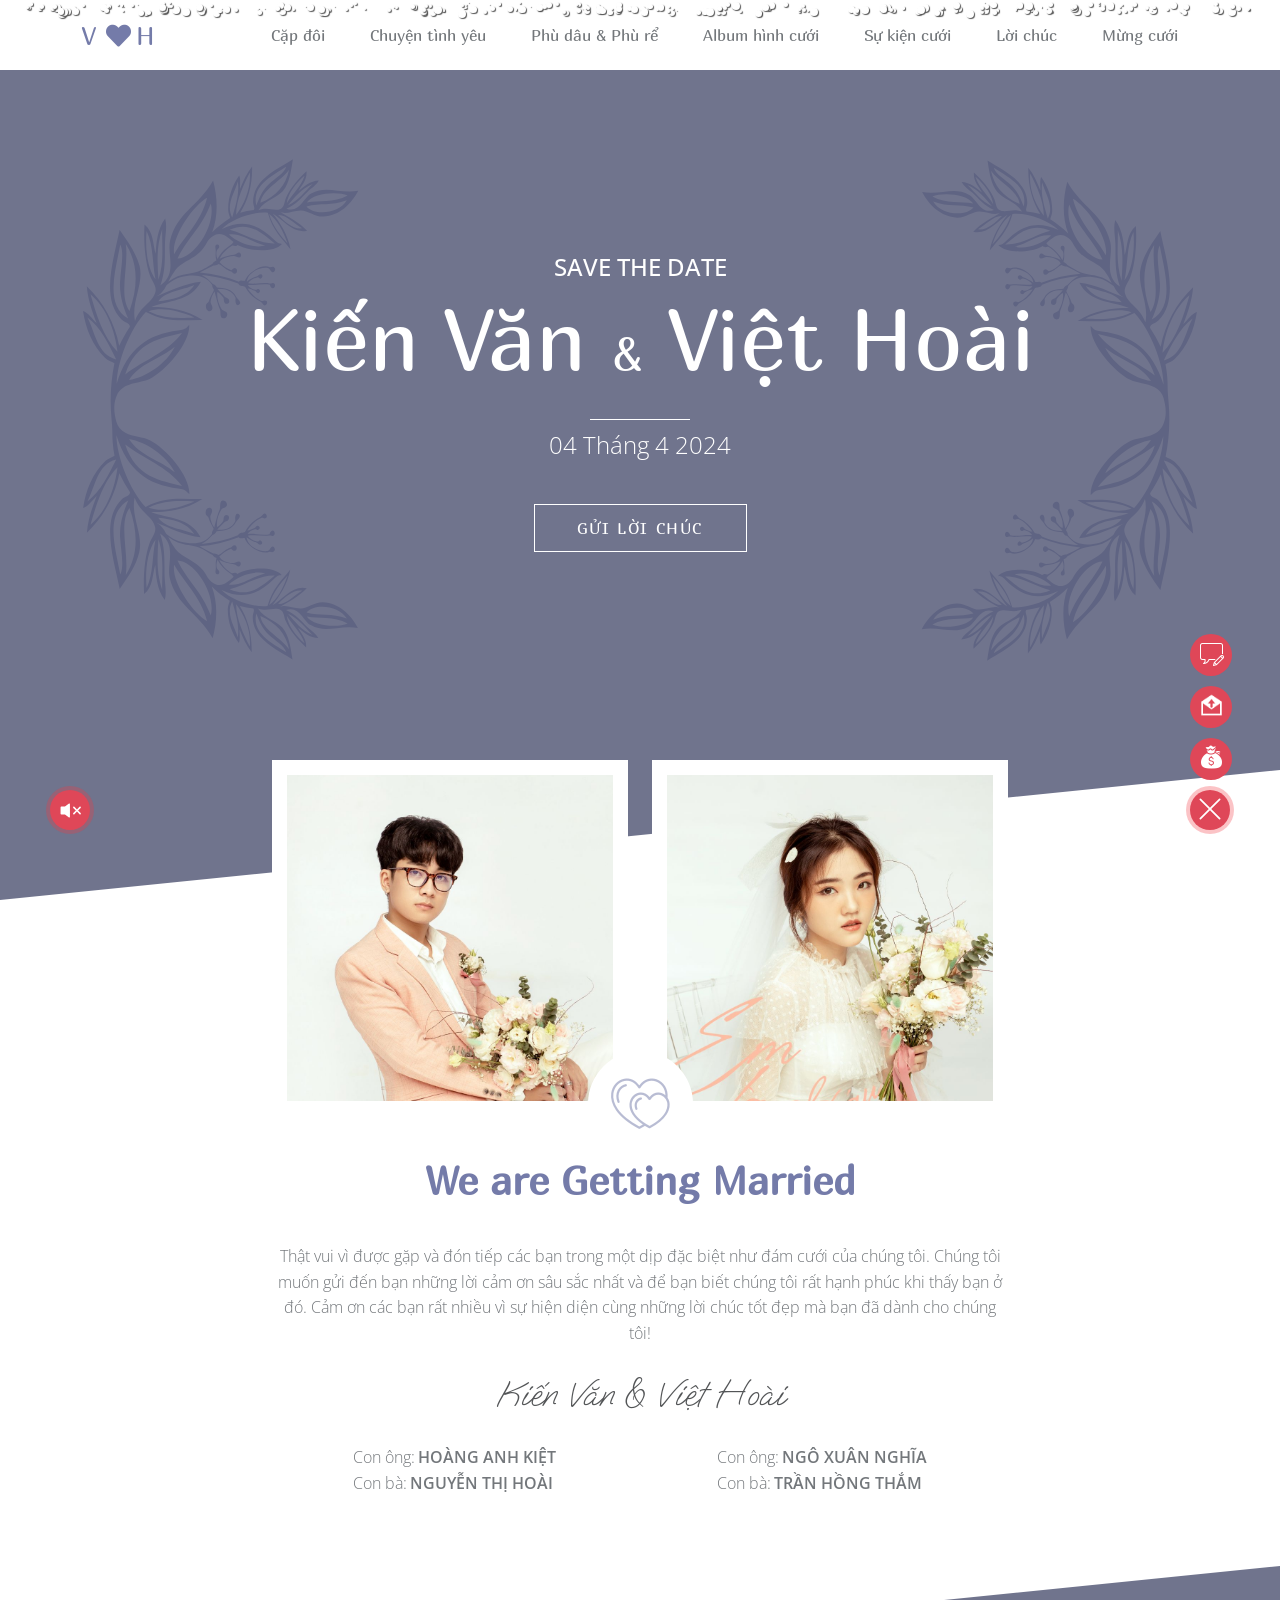
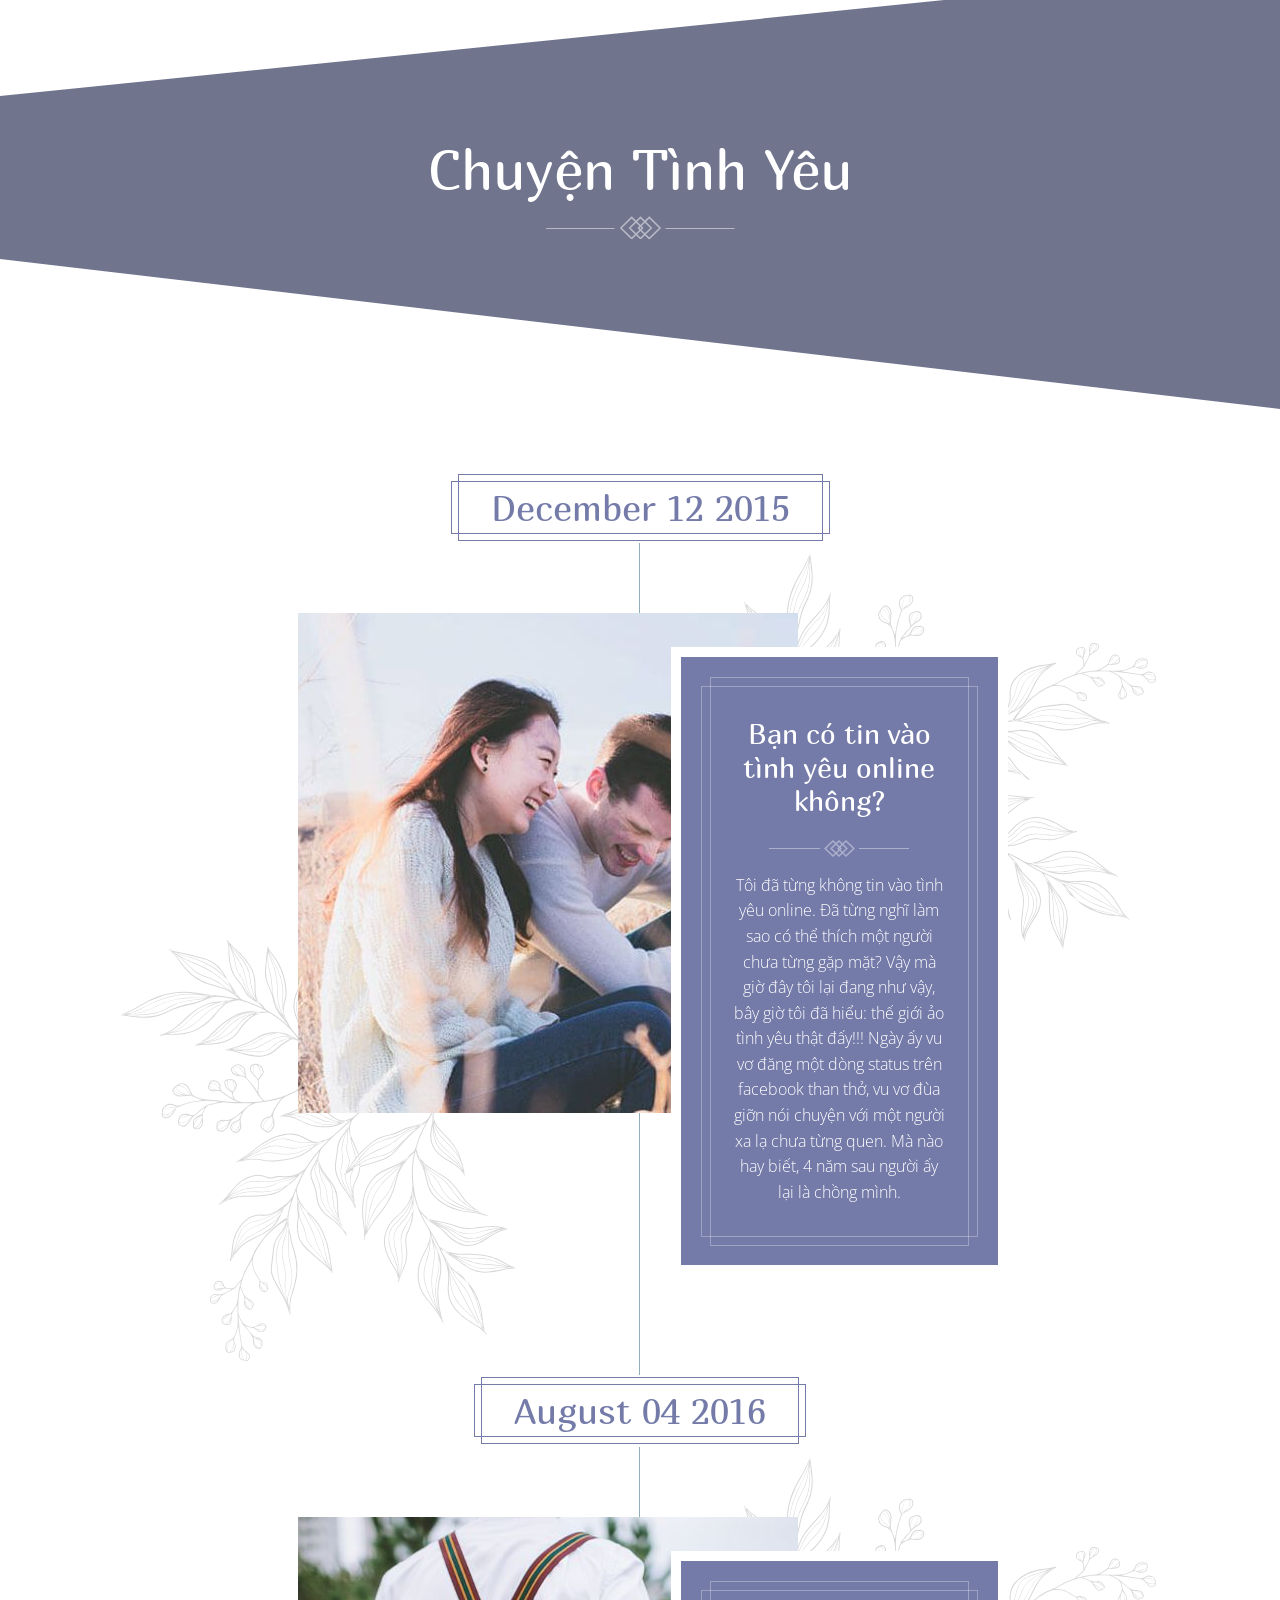
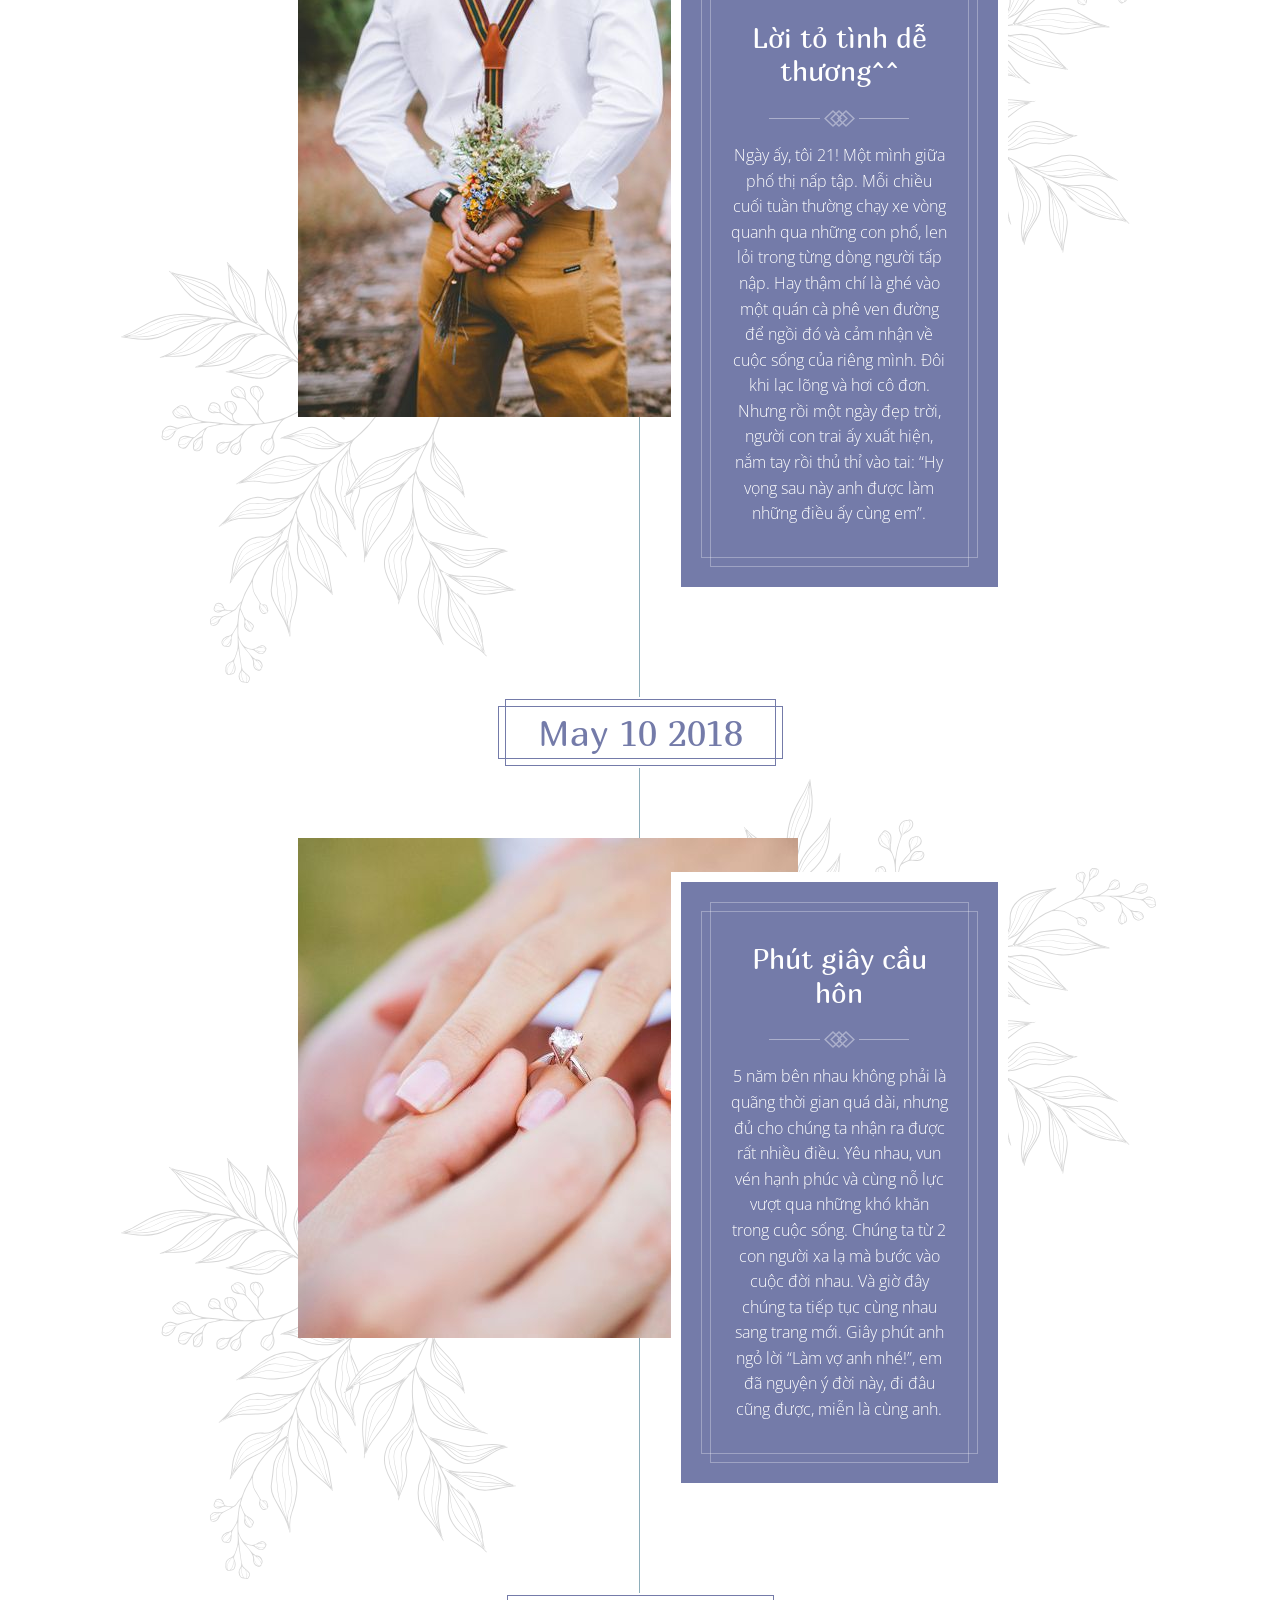
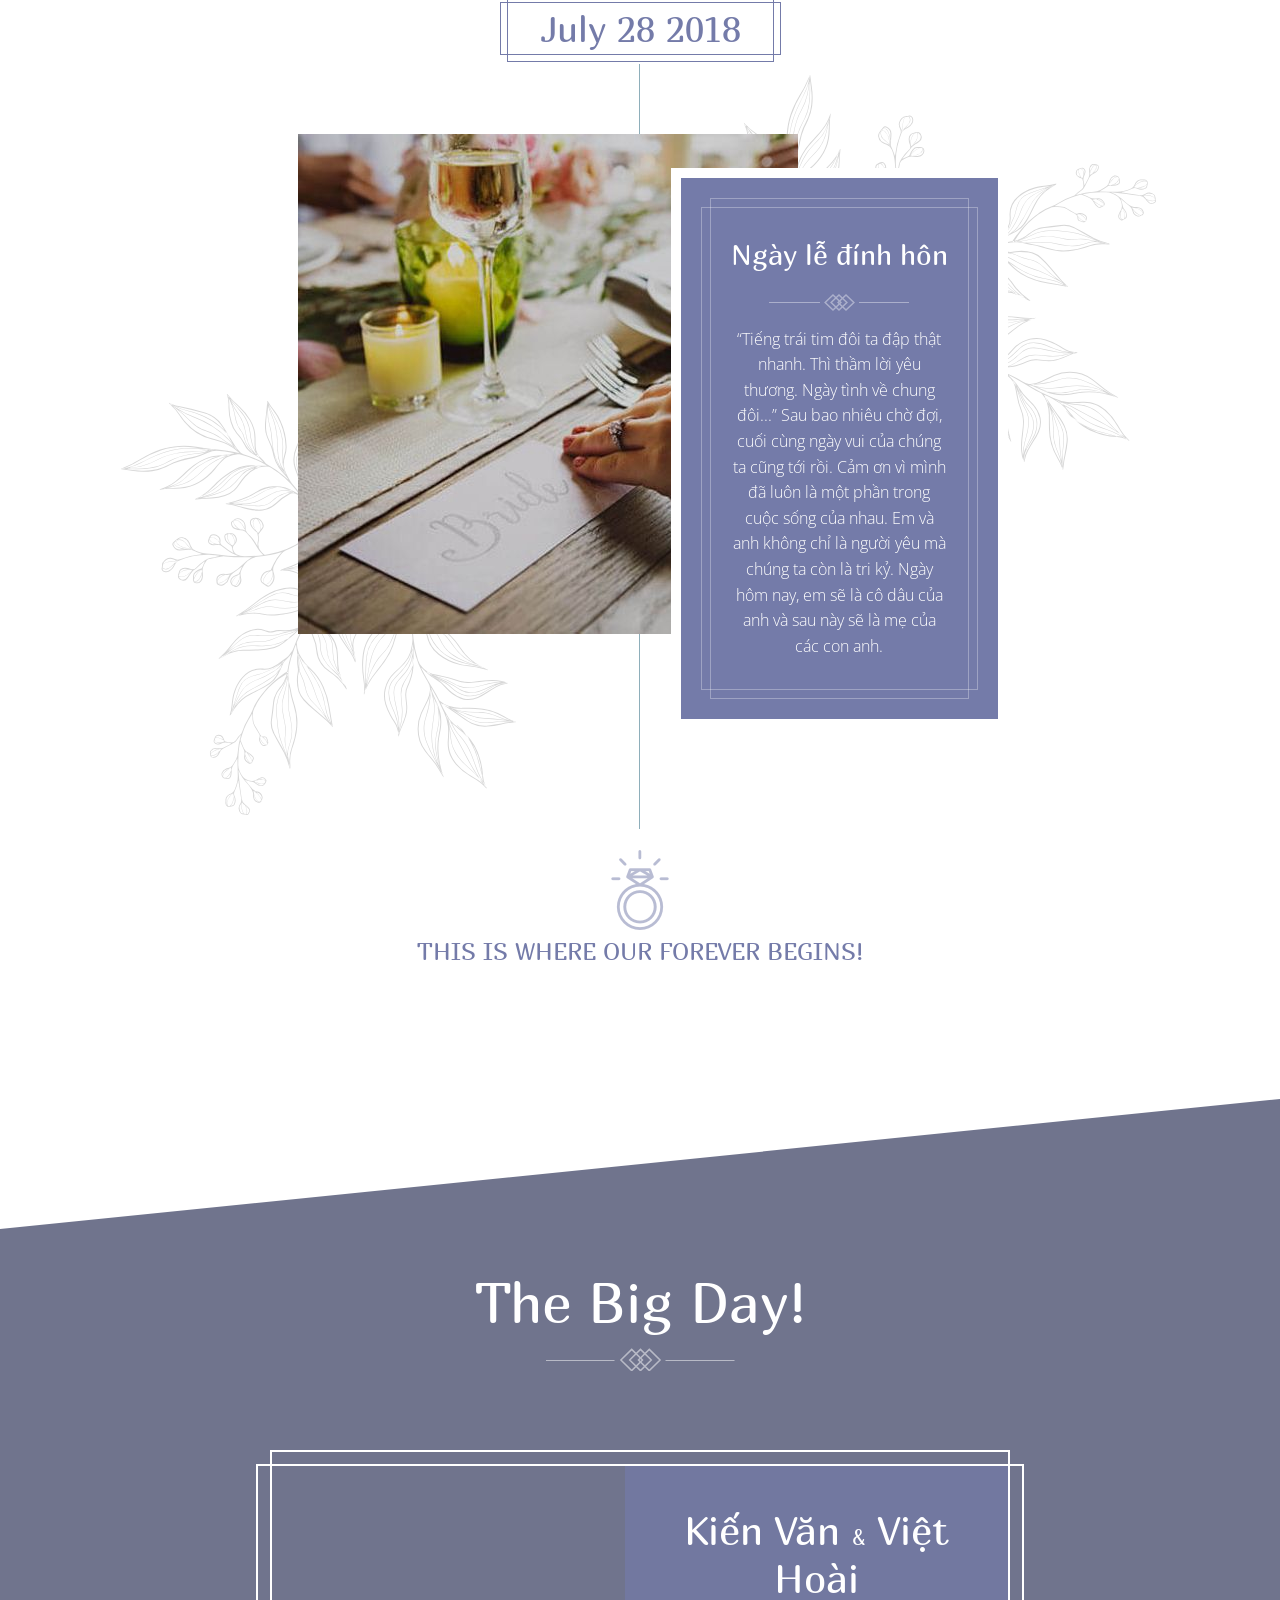
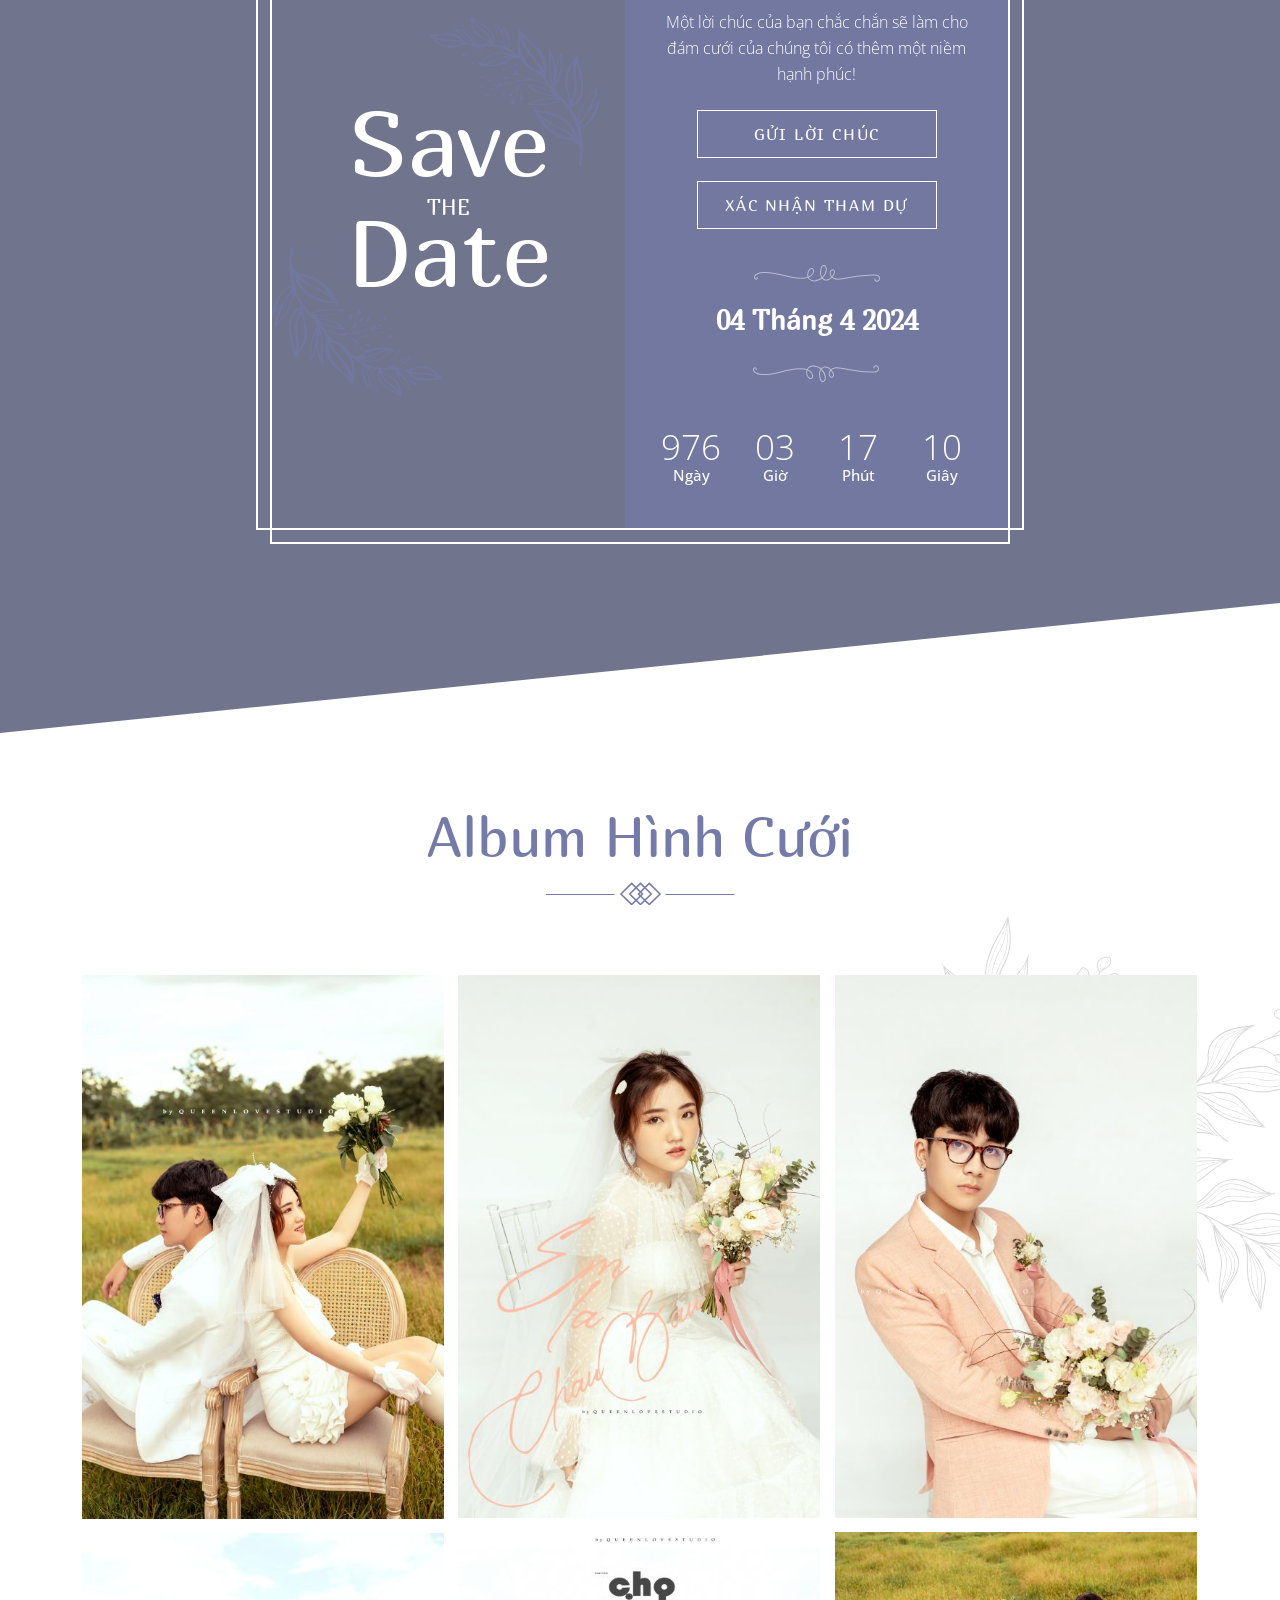
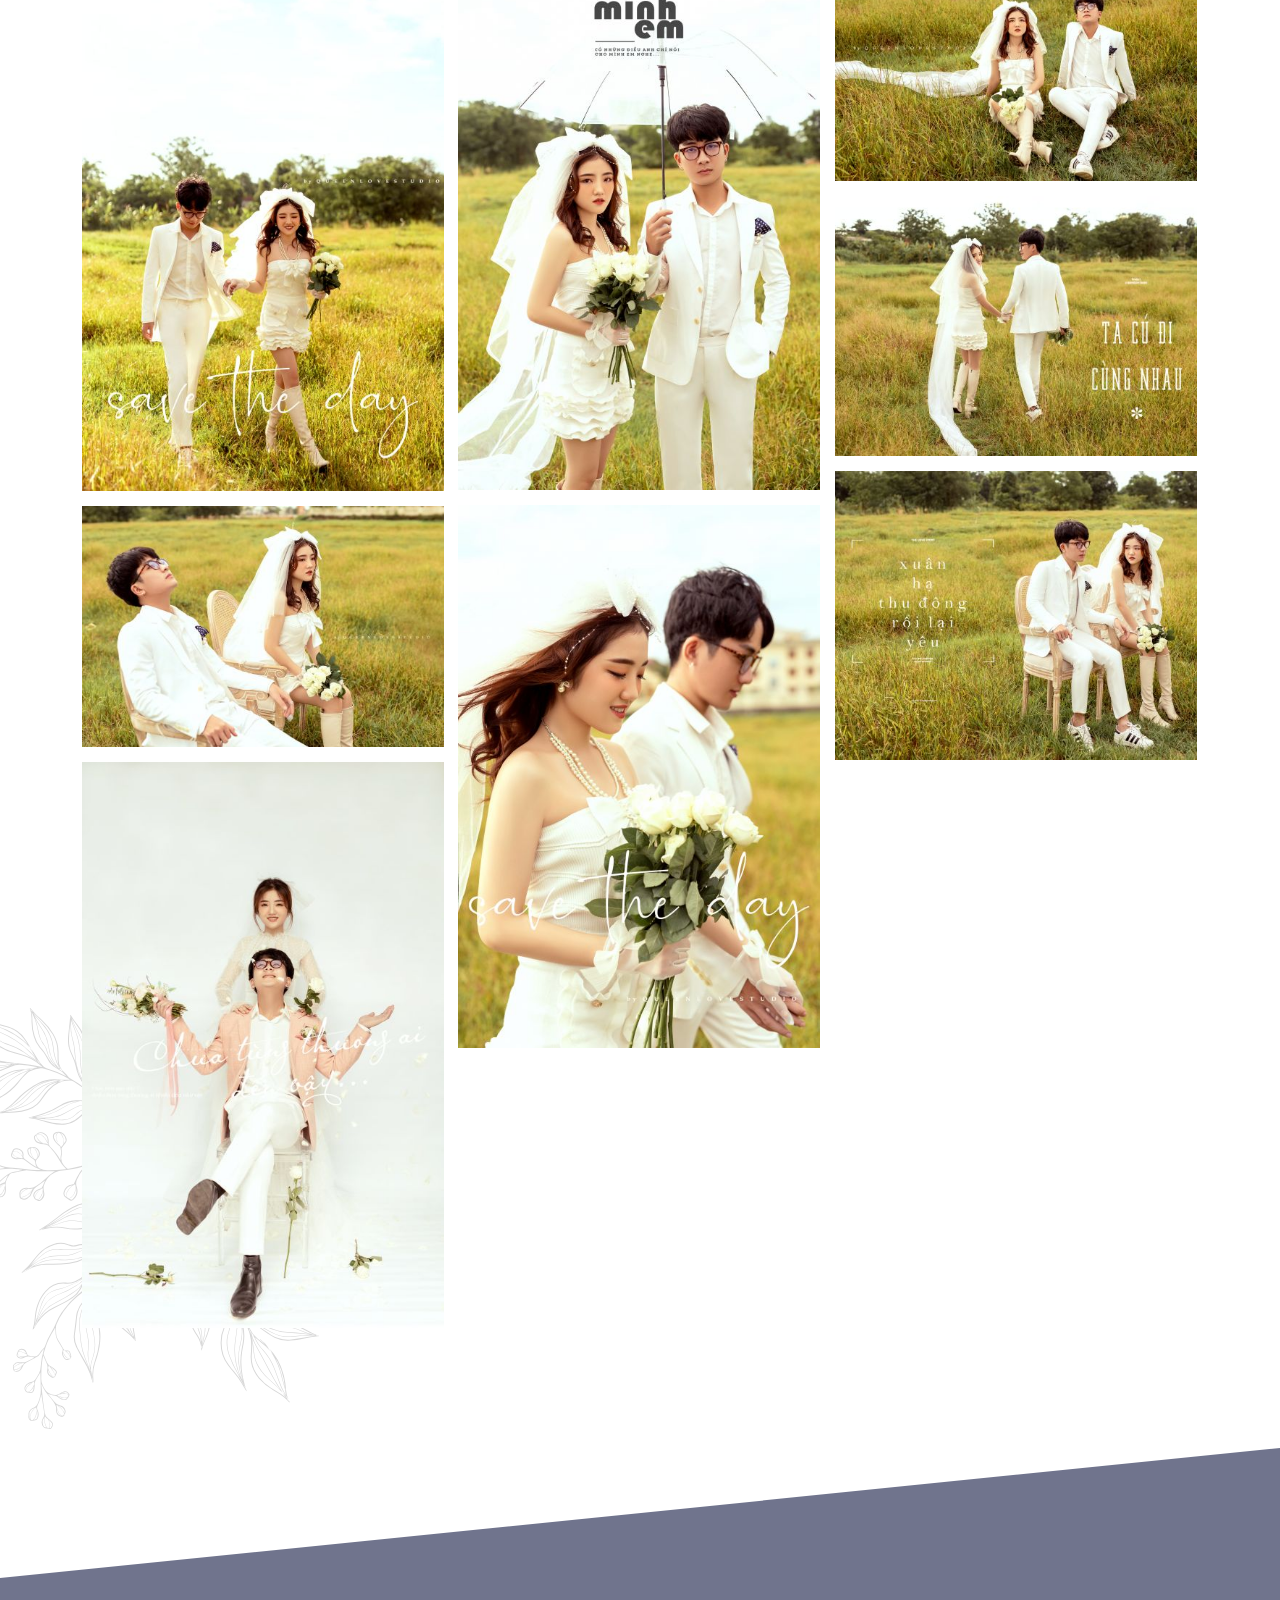
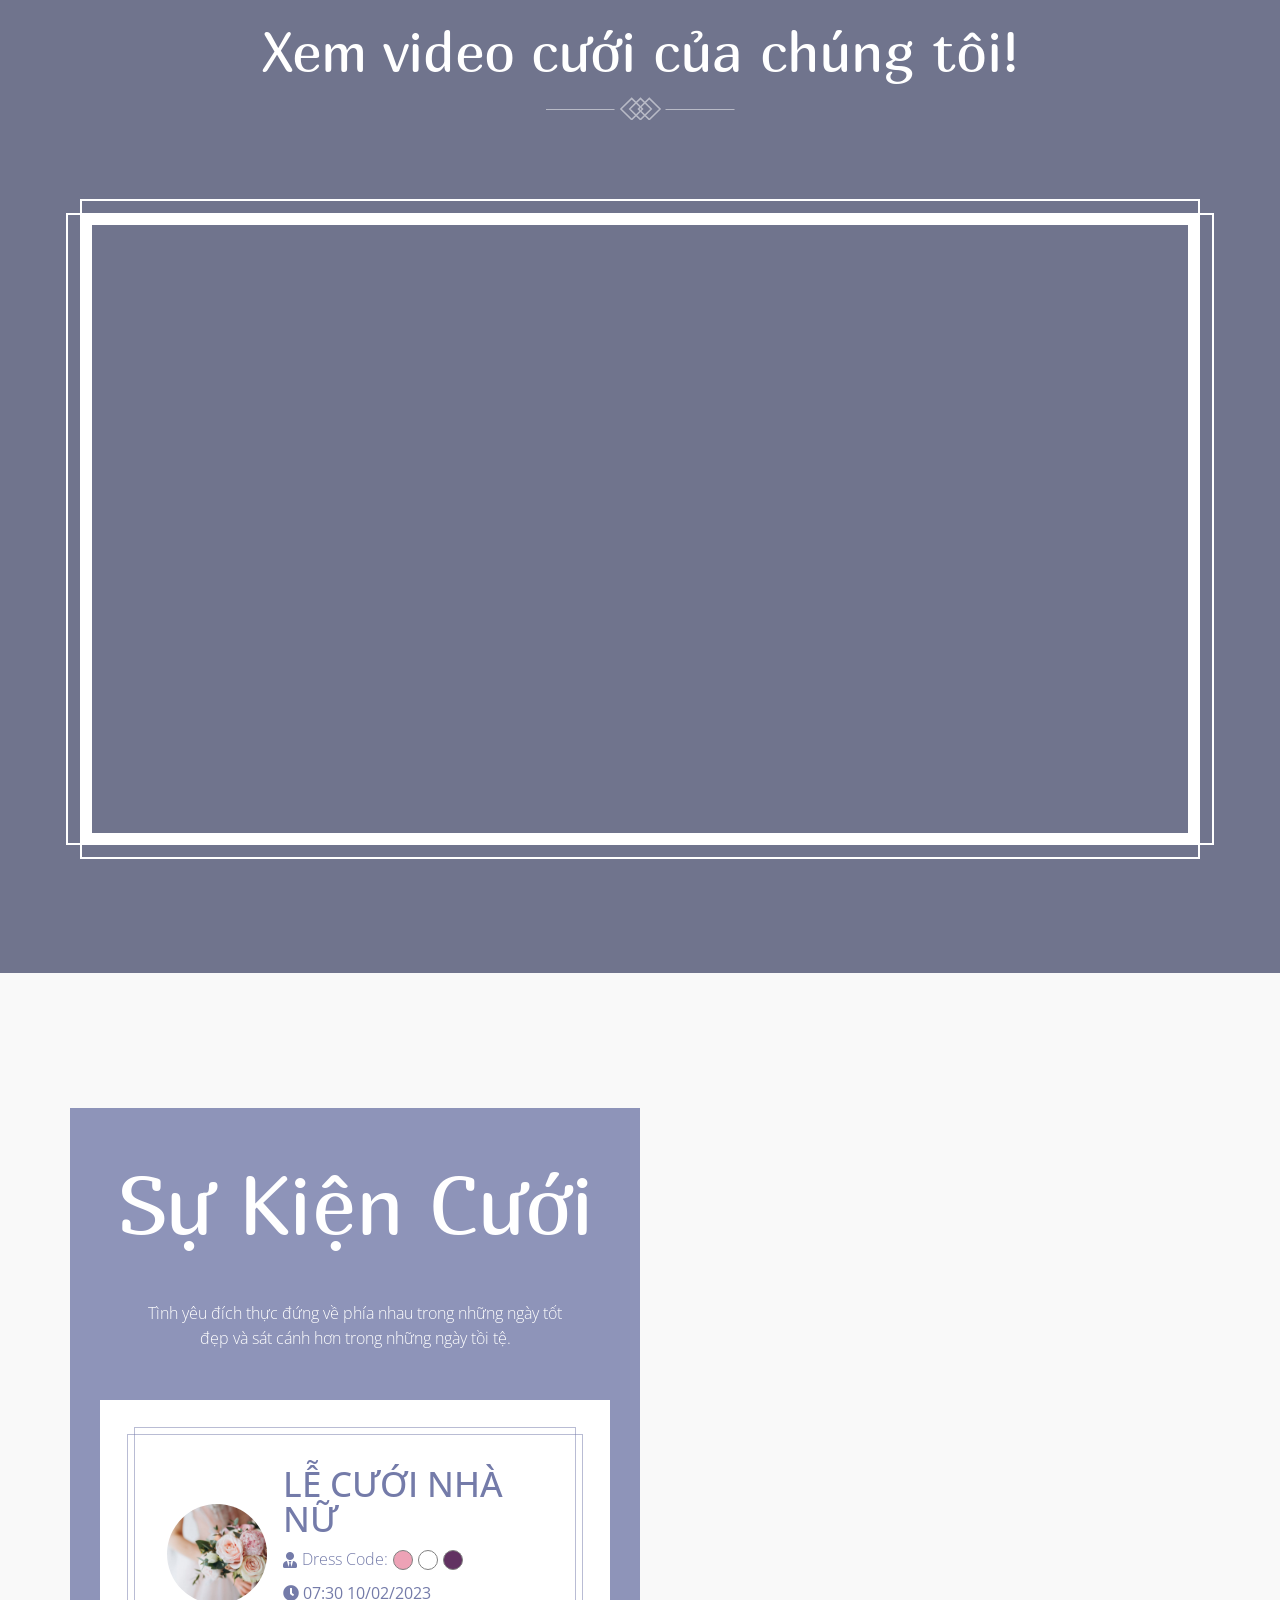
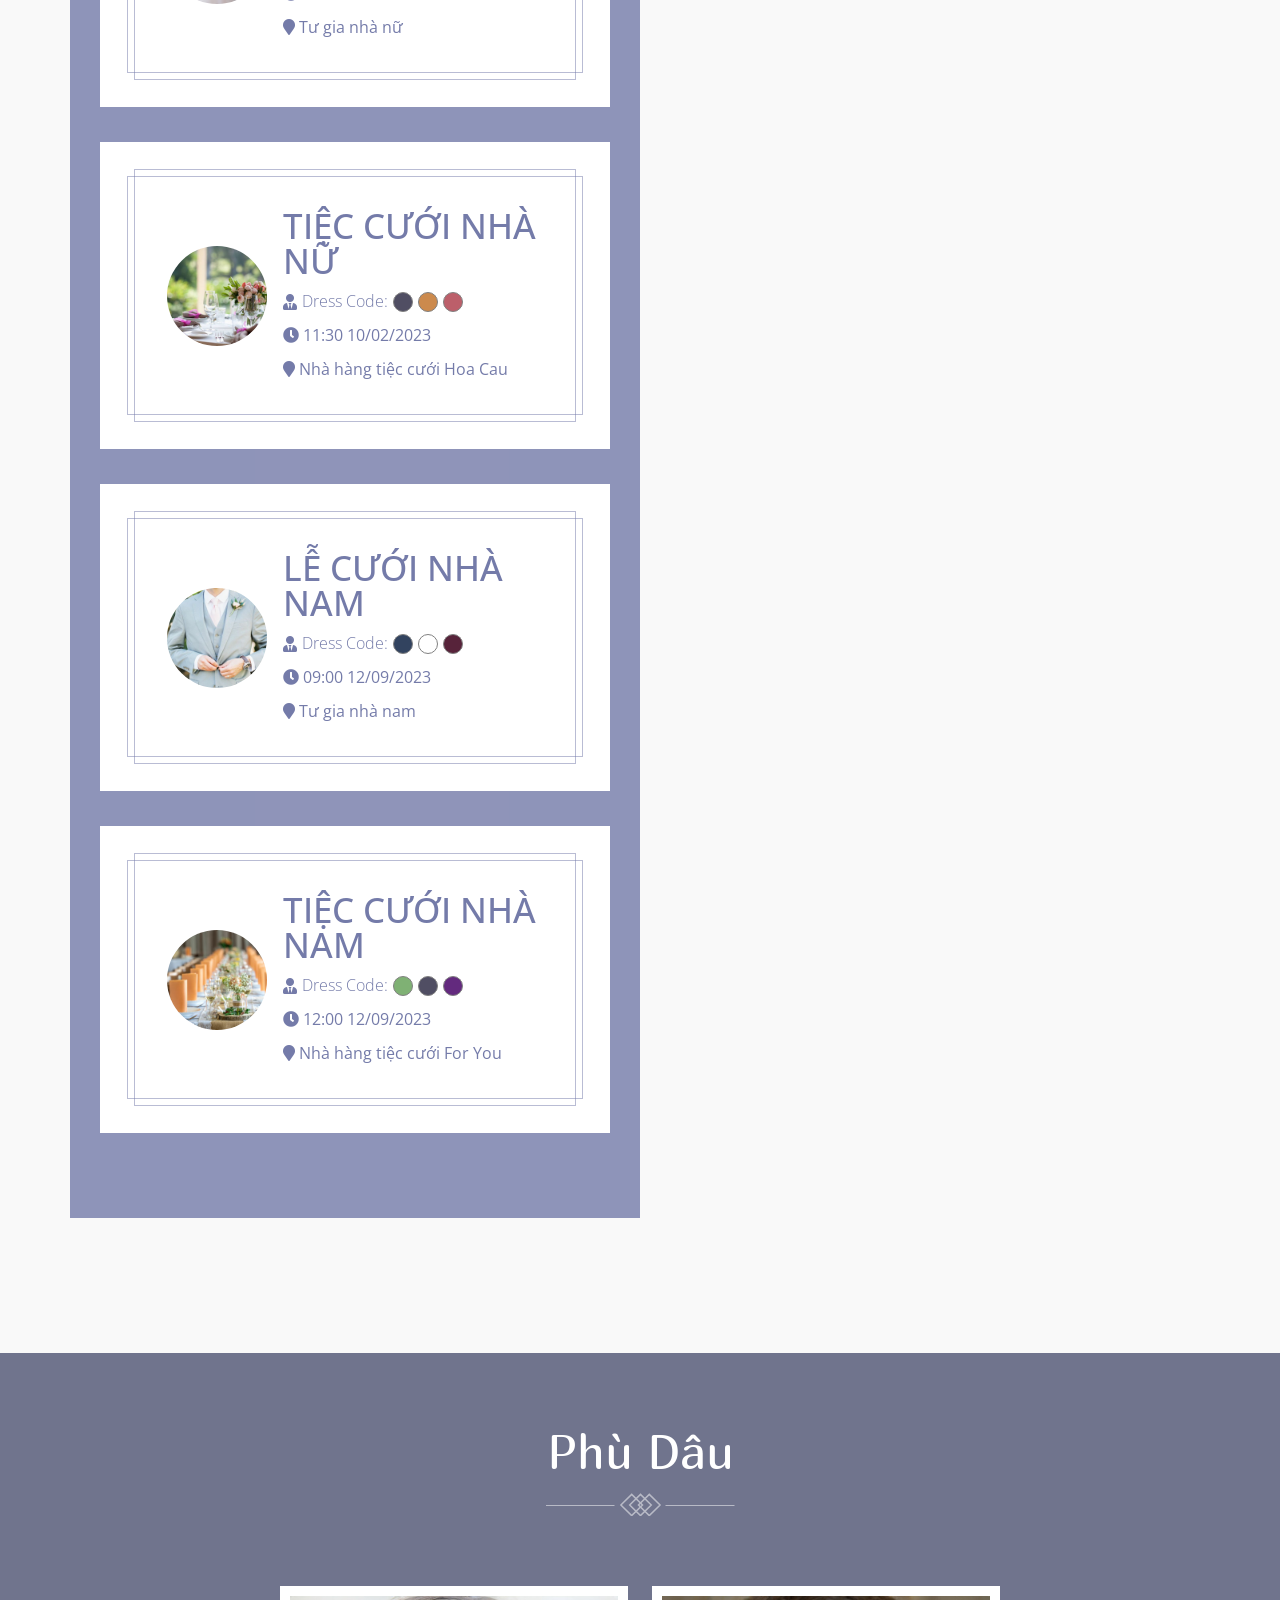
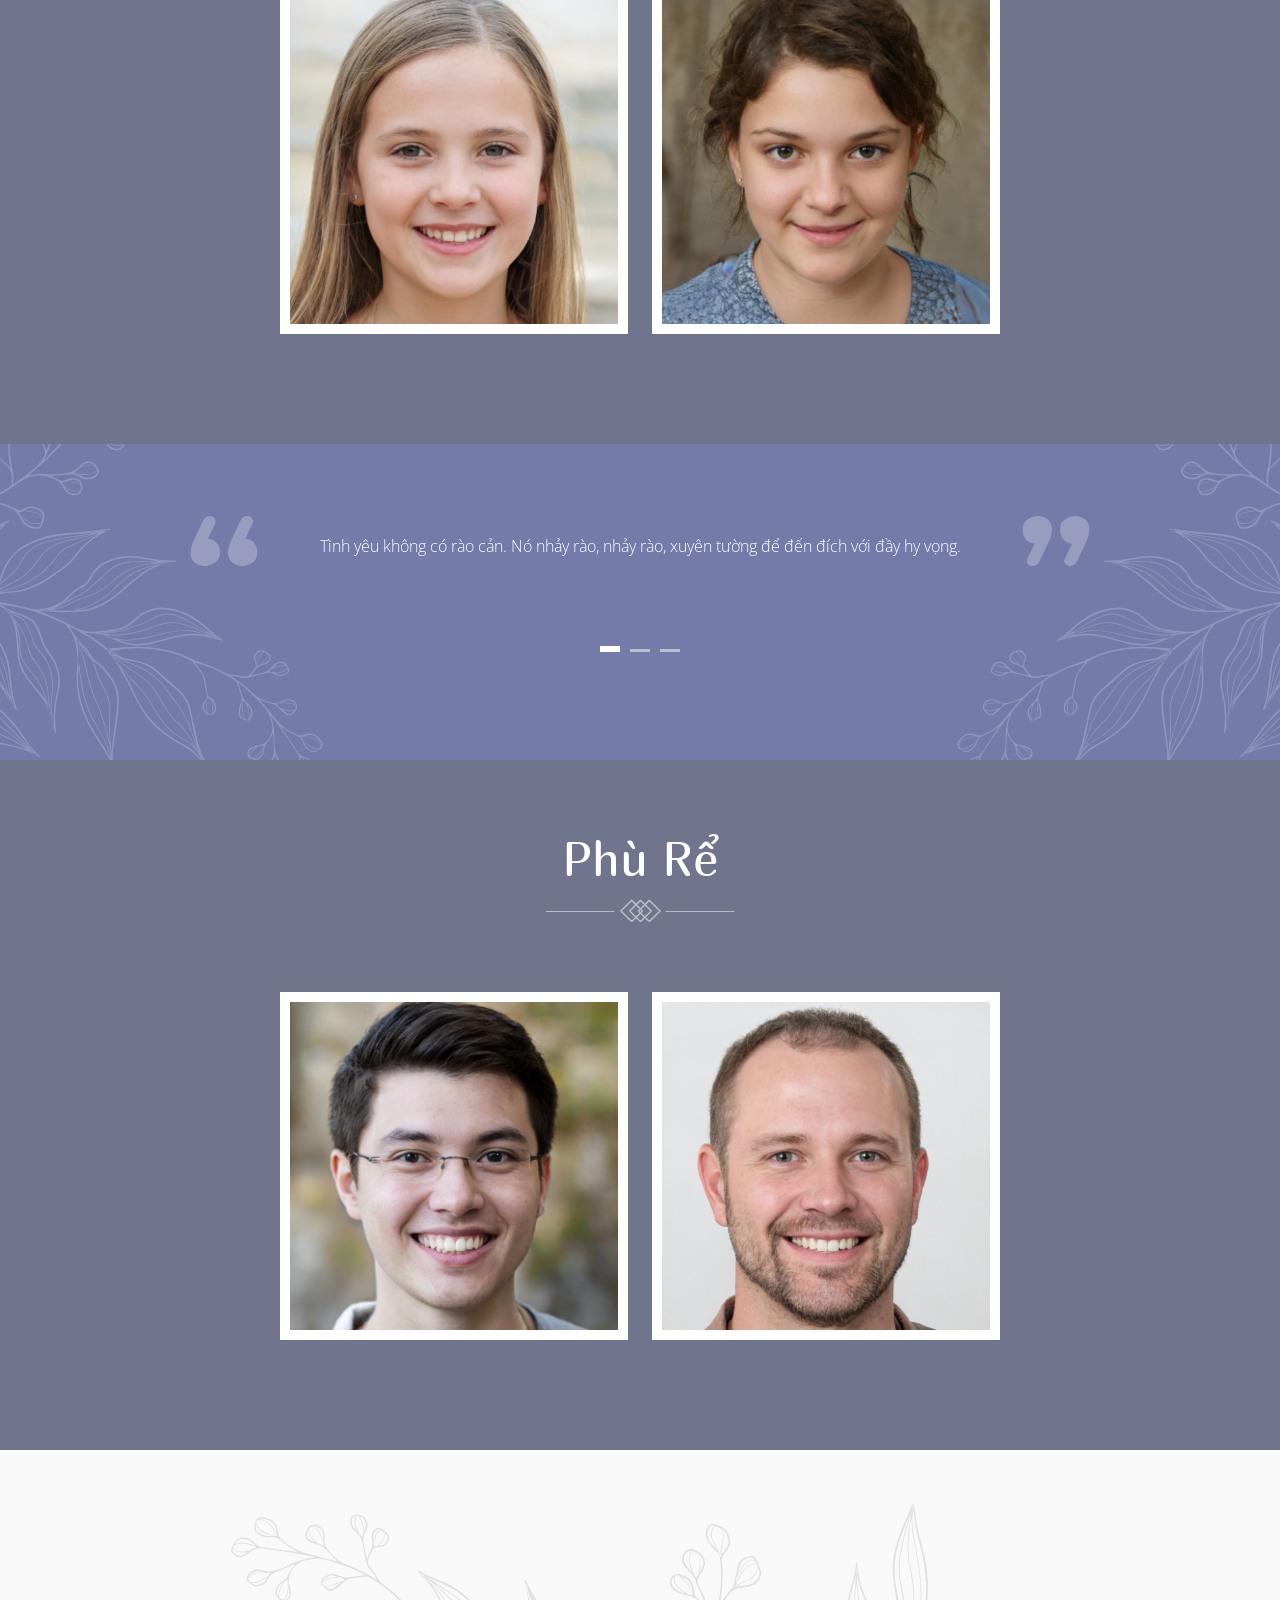
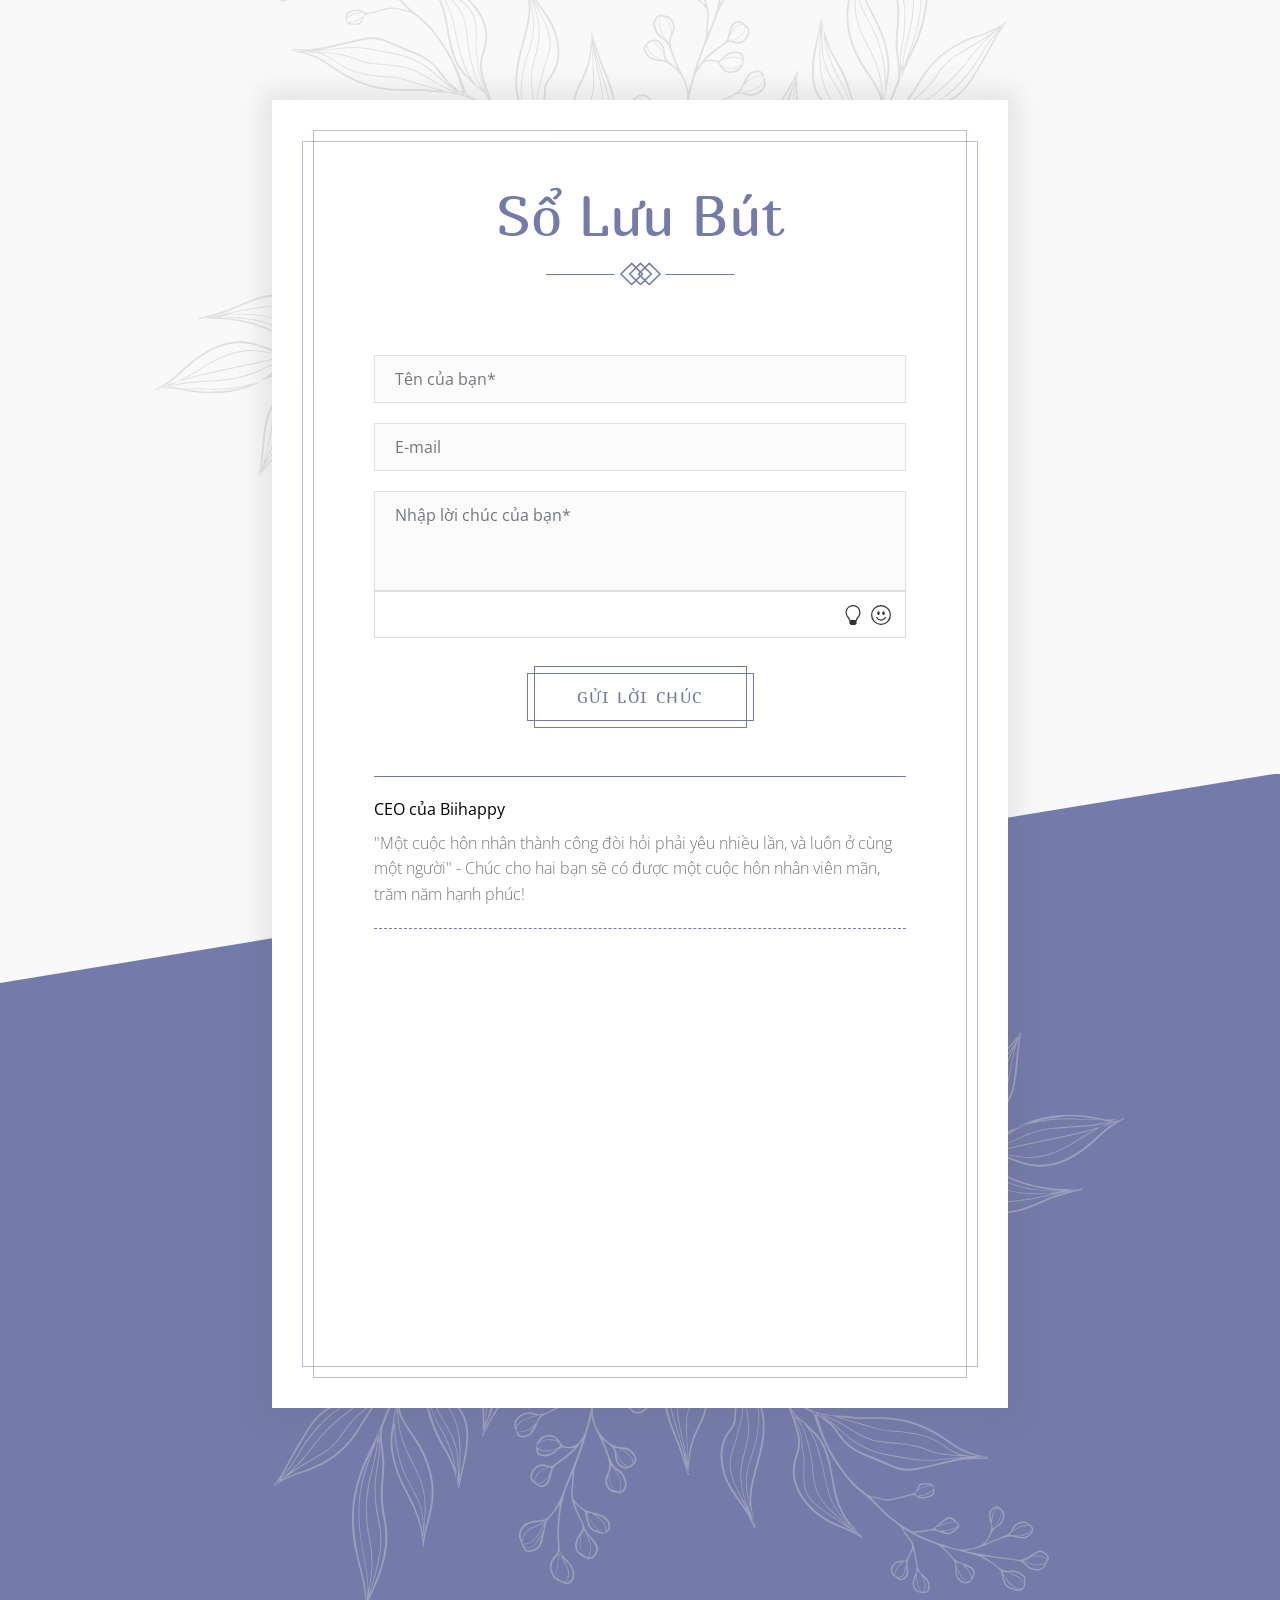
==== preview.iwedding.info/index.html @ 0135fa4b "add file" ====
<!DOCTYPE html>
<html lang="en">


<!-- Mirrored from preview.iwedding.info/ by HTTrack Website Copier/3.x [XR&CO'2014], Tue, 07 May 2024 23:27:25 GMT -->
<!-- Added by HTTrack --><meta http-equiv="content-type" content="text/html;charset=UTF-8" /><!-- /Added by HTTrack -->
<head>
    <meta charset="utf-8">
    <meta http-equiv="X-UA-Compatible" content="IE=edge">
    <meta name="viewport" content="width=device-width, initial-scale=1">
    <meta name="format-detection" content="telephone=no">
    <title>Hoàng Kiến Văn &amp; Ngô Việt Hoài Wedding site!</title>
    <meta name="description" content="Hoàng Kiến Văn &amp; Ngô Việt Hoài - Our wedding date: 2022-12-22 | Điều tuyệt vời nhất mà bạn từng học là yêu và được yêu để đáp lại">
    <meta name="keywords" content="Wedding,Hoàng Kiến Văn,Ngô Việt Hoài,Wedding website, Website đám cưới, Tạo website đám cưới miễn phí">
    <meta property="og:site_name" content="Hoàng Kiến Văn &amp; Ngô Việt Hoài">
    <meta property="og:type" content="website">
    <meta property="og:title" content="Hoàng Kiến Văn &amp; Ngô Việt Hoài Wedding site!">
    <meta property="og:url" content="index.html">
    <meta property="og:description" content="Hoàng Kiến Văn &amp; Ngô Việt Hoài - Our wedding date: 2022-12-22 | Điều tuyệt vời nhất mà bạn từng học là yêu và được yêu để đáp lại">
    <meta property="og:image" content="../cdn.biihappy.com/ziiweb/website/61990349db8f76231c132068/88b6d6c5cb36ccd3725c92f0e0b3d89b.jpg">
    <meta property="og:image:url" content="../cdn.biihappy.com/ziiweb/website/61990349db8f76231c132068/88b6d6c5cb36ccd3725c92f0e0b3d89b.jpg">
    <meta property="og:image:secure_url" content="../cdn.biihappy.com/ziiweb/website/61990349db8f76231c132068/88b6d6c5cb36ccd3725c92f0e0b3d89b.jpg">
    <!-- Fav and touch icons -->
    <link rel="shortcut icon" type="image/x-icon" href="https://iwedding.info/favicon.ico">
    <link rel="manifest" href="templates/template19/images/fav_touch_icons/manifest.json">

    <!-- Google Web Fonts -->
    <link rel="preconnect" href="https://fonts.googleapis.com/">
	<link rel="preconnect" href="https://fonts.gstatic.com/" crossorigin>
	<link href="https://fonts.googleapis.com/css2?family=Open+Sans&amp;display=swap" rel="stylesheet">
	<link href="https://fonts.googleapis.com/css2?family=Marmelad&amp;family=Oooh+Baby&amp;family=Bellota+Text&amp;display=swap" rel="stylesheet">

    <link href="templates/template19/css/bootstrap.min3201.css?v=20240418" rel="stylesheet" />
    <link href="templates/template19/css/libs3201.css?v=20240418" rel="stylesheet">
    <link href="templates/template19/css/fontawesome-all.min3201.css?v=20240418" rel="stylesheet" />
    <link href="templates/template19/css/neela-icon-set3201.css?v=20240418" rel="stylesheet" />
    <link href="templates/template19/css/owl.carousel.min3201.css?v=20240418" rel="stylesheet" />
    <link href="templates/template19/css/style3201.css?v=20240418" rel="stylesheet" />
    <link href="common/calendar3201.css?v=20240418" rel="stylesheet">

    <script async src="https://www.googletagmanager.com/gtag/js?id=G-K9L0ZFE1PJ"></script>
	<script>window.dataLayer = window.dataLayer || []; function gtag(){dataLayer.push(arguments);} gtag('js', new Date()); gtag('config', 'G-K9L0ZFE1PJ');</script>
</head>
<script type="text/javascript">
    var photoGalleries = [];
</script>
<body>

    <!-- BEGIN PRELOADER -->
    <div id="preloader">
        <div class="loading-heart">
            <svg viewBox="0 0 512 512" width="100">
                <path
                    d="M462.3 62.6C407.5 15.9 326 24.3 275.7 76.2L256 96.5l-19.7-20.3C186.1 24.3 104.5 15.9 49.7 62.6c-62.8 53.6-66.1 149.8-9.9 207.9l193.5 199.8c12.5 12.9 32.8 12.9 45.3 0l193.5-199.8c56.3-58.1 53-154.3-9.8-207.9z" />
            </svg>
            <div class="preloader-title">
                V<br>
                <small>&</small><br>
                H
            </div>
        </div>
    </div>
    <!-- END PRELOADER -->


    <!-- BEGIN WRAPPER -->
    <div id="wrapper">

        <!-- BEGIN HEADER -->
        <header id="header">
            <div class="nav-section">
                <div class="container">
                    <div class="row">
                        <div class="col-sm-12">
                            <a href="#hero" class="nav-logo d-flex align-items-center h-100"><h1 style="font-size:25px">V<span class="main-color" ><i class="fa fa-heart" style="margin:5px 5px 5px 10px;" ></i></span>H</h1></a>

                            <!-- BEGIN MAIN MENU -->
                            <nav class="navbar">

                                <ul class="nav navbar-nav">
                                    <li><a href="#couple">Cặp đôi</a></li>

                                                                        <li><a href="#story">Chuyện tình yêu</a></li>
                                    
                                                                        <li><a href="#bridesmaids">Phù dâu & Phù rể</a></li>
                                    
                                                                        <li><a href="#gallery">Album hình cưới</a></li>
                                    
                                                                        <li><a href="#events">Sự kiện cưới</a></li>
                                    
                                                                        <li><a href="#rsvp">Lời chúc</a></li>
                                    
                                                                        <li><a href="#donate">Mừng cưới</a></li>
                                                                    </ul>

                                <button id="nav-mobile-btn"><i class="fas fa-bars"></i></button><!-- Mobile menu button -->
                            </nav>
                            <!-- END MAIN MENU -->

                        </div>
                    </div>
                </div>
            </div>
        </header>
        <!-- END HEADER -->


        <!-- BEGIN HERO SECTION -->
        <section id="hero" class="bg-slideshow section-divider-bottom-1">
            <div class="container">
                <div class="row">
                    <div class="col-sm-12">

                        <div class="hero-wrapper v-center">
                            <h2 data-animation-direction="fade" data-animation-delay="600">Save the Date</h2>

                            <h1 class="hero-title light ">
                                <span class="d-block d-sm-inline" data-animation-direction="from-right" data-animation-delay="300">Kiến Văn</span>
                                <small class="d-block d-sm-inline" data-animation-direction="from-top" data-animation-delay="300">&</small>
                                <span class="d-block d-sm-inline" data-animation-direction="from-left" data-animation-delay="300">Việt Hoài</span>
                            </h1>

                            <div class="hero-subtitle light" data-animation-direction="fade"
                                data-animation-delay="1000">04 Tháng 4 2024</div>
							
							                            <div data-animation-direction="fade" data-animation-delay="1000">
                                <a href="#rsvp" class="btn btn-light scrollto">Gửi Lời Chúc</a>
                            </div>
                                                    </div>

                    </div>
                </div>
            </div>
        </section>
        <!-- END HERO SECTION -->


        <!-- BEGIN ABOUT US SECTION -->
        <section id="couple">
            <div class="container">
                <div class="row about-elems-wrapper">
                    <div class="element col-md-6 col-xl-4 offset-xl-2" data-animation-direction="from-left"
                        data-animation-delay="300">
                        <div class="image">
                            <img src="../cdn.biihappy.com/ziiweb/default/website/3b48bc6125ce6d186297a3e90a11085e.jpg" alt="" width="600" height="714" />
                            <div class="hover-info neela-style">
                                <div class="content">
                                    <h3>Hoàng Kiến Văn<small>The Groom</small></h3>
                                                                        <p>Là bác sĩ nha khoa hiện đang công tác tại một phòng khám nha khoa ở Quận 1 thành phồ Hồ Chí Minh. Là...<a class="button-see" data-src="https://cdn.biihappy.com/ziiweb/default/website/3b48bc6125ce6d186297a3e90a11085e.jpeg" data-content="Là bác sĩ nha khoa hiện đang công tác tại một phòng khám nha khoa ở Quận 1 thành phồ Hồ Chí Minh. Là một người hiền lành và ít nói. Luôn coi trọng tình cảm và yêu thương gia đình. Với anh: “Gia đình là điểm tựa vững chắc nhất và là bến đỗ bình yên không đâu sánh bằng đối với mỗi con người. Đó luôn là nơi tràn ngập tình yêu thương để ta trở về.”" 
                                        data-instagram="https://instagram.com" data-twitter="https://twitter.com/" 
                                        data-facebook="https://facebook.com" data-name="Hoàng Kiến Văn"
                                        style="font-size:14px;cursor: pointer">Xem thêm<i class="bi bi-arrow-down-short"></i></a>
                                    </p>
                                                                        <ul class="sn-icons">
                                                                                <li><a href="https://instagram.com/"><i class="fab fa-instagram-square"></i></a></li>
                                                                                                                        <li><a href="https://twitter.com/"><i class="fab fa-twitter-square"></i></a></li>
                                                                                                                        <li><a href="https://facebook.com/"><i class="fab fa-facebook-square"></i></a></li>
                                                                            </ul>
                                </div>
                            </div>
                        </div>
                    </div>

                    <div class="divider-about-us" data-animation-direction="fade" data-animation-delay="500">
                        <i class="icon-two-hearts"></i>
                    </div>

                    <div class="element col-md-6 col-xl-4" data-animation-direction="from-right"
                        data-animation-delay="400">
                        <div class="image">
                            <img src="../cdn.biihappy.com/ziiweb/default/website/59b631f29bfb9f7cd20437d27ddbe4db.jpg" alt="" width="600" height="714" />
                            <div class="hover-info neela-style">
                                <div class="content">
                                    <h3>Ngô Việt Hoài<small>The Bride</small></h3>
                                                                        <p>Cô gái đến từ xứ Huế mộng mơ, hiện đang sinh sống và làm việc tại Sài Gòn. Sau khi tốt nghiệp Học vi...<a class="button-see" data-src="https://cdn.biihappy.com/ziiweb/default/website/59b631f29bfb9f7cd20437d27ddbe4db.jpeg" data-content="Cô gái đến từ xứ Huế mộng mơ, hiện đang sinh sống và làm việc tại Sài Gòn. Sau khi tốt nghiệp Học viện Báo chí và Tuyên truyền, quyết tâm theo đuổi đam mê làm phóng viên du lịch. Là một người hay cười nhưng lại sống nội tâm, thích đọc sách, trồng cây và yêu thiên nhiên. Ngoài ra còn rất thích vẽ vời, nuôi mèo và nuôi ước mơ có cho mình một vườn hồng khoe sắc." 
                                        data-instagram="https://instagram.com" data-twitter="https://twitter.com/" 
                                        data-facebook="https://facebook.com" data-name="Ngô Việt Hoài" style="font-size:14px;cursor: pointer">Xem thêm<i class="bi bi-arrow-down-short"></i></a></p>
                                                                        <ul class="sn-icons">
                                                                                <li><a href="https://instagram.com/"><i class="fab fa-instagram-square"></i></a></li>
                                                                                                                        <li><a href="https://twitter.com/"><i class="fab fa-twitter-square"></i></a></li>
                                                                                                                        <li><a href="https://facebook.com/"><i class="fab fa-facebook-square"></i></a></li>
                                                                            </ul>
                                </div>
                            </div>
                        </div>
                    </div>
                </div>

                <div class="row">
                    <div class="about-us-desc col-lg-8 offset-lg-2" data-animation-direction="from-bottom" data-animation-delay="300">
                        <h3>We are Getting Married</h3>
                        <p>Thật vui vì được gặp và đón tiếp các bạn trong một dịp đặc biệt như đám cưới của chúng tôi. Chúng tôi muốn gửi đến bạn những lời cảm ơn sâu sắc nhất và để bạn biết chúng tôi rất hạnh phúc khi thấy bạn ở đó. Cảm ơn các bạn rất nhiều vì sự hiện diện cùng những lời chúc tốt đẹp mà bạn đã dành cho chúng tôi!</p>
                        <p class="groom-bride-signature"><span>Kiến Văn</span> & <span>Việt Hoài</span></p>
                        <!--<img src="https://preview.iwedding.info/templates/template19/images/signature-2.png" alt="Andrew and Isabella"> -->
                        <div class="parent-info-group">
                        	                                <div class="parent-infos">
                                	                                	<div class="parent-info"><span class="parent-title">Con ông:</span> <span class="parent-name">Hoàng Anh Kiệt</span></div>
                                	                                	
                                	                                	<div class="parent-info"><span class="parent-title">Con bà:</span> <span class="parent-name">Nguyễn Thị Hoài</span></div>
                                	                                </div>
                                                                
                                                            <div class="parent-infos">
                                	                                	<div class="parent-info"><span class="parent-title">Con ông:</span> <span class="parent-name">Ngô Xuân Nghĩa</span></div>
                                	                                	
                                	                                	<div class="parent-info"><span class="parent-title">Con bà:</span> <span class="parent-name">Trần Hồng Thắm</span></div>
                                	                                </div>
                                                        </div>
                    </div>
                </div>
            </div>
        </section>
        <!-- END ABOUT US SECTION -->

                <!-- BEGIN OUR STORY TITLE SECTION -->
        <section id="our-story-title" class="parallax-background bg-color-overlay section-divider-bottom-2 padding-divider-top" style="background-image: url(../cdn.biihappy.com/ziiweb/default/template/644000ba4f8e0c7ddf09c709/d22ce318c91e96e35328d63da2364702.jpg)">
            <div class="section-divider-top-1 off-section"></div>
            <!-- The class "section-divider-top-1" can also be applied to the tag <section>. In this case, it was added on a new <div> because the tag <section> have all pseudo elements (::after and ::before) in use. -->
            <div class="container">
                <div class="row">
                    <div class="col-sm-12">
                        <h1 class="section-title light">Chuyện Tình Yêu</h1>
                    </div>
                </div>
            </div>
        </section>
        <!-- END OUR STORY TITLE SECTION -->

        <!-- BEGIN TIMELINE SECTION -->
        <section id="story">
            <div class="container">
                <div class="row">
                    <div class="col-md-12 col-lg-10 offset-lg-1 col-xl-8 offset-xl-2">
                        <div class="timeline">
                        	                            <div class="year" data-animation-direction="from-top" data-animation-delay="250">
                                <span class="neela-style">December 12 2015</span>
                            </div>
                            <div class="gallery-container">
                                <div class="timeline-gallery-wrapper" data-animation-direction="from-left" data-animation-delay="250">
                                    <div class="timeline-gallery-del">
                                        <div class="item text-center">
                                            <!--<a class="hover-img" href="https://preview.iwedding.info/templates/template19/images/timeline-slider-img1.jpg" data-lightbox="gallery-timeline" title="Our Vacations"><span class="btn btn-light btn-sm">+</span></a>-->
                                            <img src="../cdn.biihappy.com/ziiweb/website/61990349db8f76231c132068/0f99c255f7aa7714d366ebde51c86d53.jpg" alt="Bạn có tin vào tình yêu online không?" class="w-100 h-auto" style="max-width:500px;" />
                                        </div>
                                    </div>
                                </div>

                                <div class="description-wrapper" data-animation-direction="from-bottom" data-animation-delay="250">
                                    <div class="description">
                                        <div class="neela-style">
                                            <h4>Bạn có tin vào tình yêu online không?</h4>
                                            <p>Tôi đã từng không tin vào tình yêu online. Đã từng nghĩ làm sao có thể thích một người chưa từng gặp mặt? Vậy mà giờ đây tôi lại đang như vậy, bây giờ tôi đã hiểu: thế giới ảo tình yêu thật đấy!!! Ngày ấy vu vơ đăng một dòng status trên facebook than thở, vu vơ đùa giỡn nói chuyện với một người xa lạ chưa từng quen. Mà nào hay biết, 4 năm sau người ấy lại là chồng mình.</p>
                                        </div>
                                    </div>
                                </div>
                            </div>
							                            <div class="year" data-animation-direction="from-top" data-animation-delay="250">
                                <span class="neela-style">August 04 2016</span>
                            </div>
                            <div class="gallery-container">
                                <div class="timeline-gallery-wrapper" data-animation-direction="from-left" data-animation-delay="250">
                                    <div class="timeline-gallery-del">
                                        <div class="item text-center">
                                            <!--<a class="hover-img" href="https://preview.iwedding.info/templates/template19/images/timeline-slider-img1.jpg" data-lightbox="gallery-timeline" title="Our Vacations"><span class="btn btn-light btn-sm">+</span></a>-->
                                            <img src="../cdn.biihappy.com/ziiweb/website/61990349db8f76231c132068/be48dcf2522cd4ecfa7dab2dd4ebd3f9.jpg" alt="Lời tỏ tình dễ thương^^" class="w-100 h-auto" style="max-width:500px;" />
                                        </div>
                                    </div>
                                </div>

                                <div class="description-wrapper" data-animation-direction="from-bottom" data-animation-delay="250">
                                    <div class="description">
                                        <div class="neela-style">
                                            <h4>Lời tỏ tình dễ thương^^</h4>
                                            <p>Ngày ấy, tôi 21! Một mình giữa phố thị nấp tập. Mỗi chiều cuối tuần thường chạy xe vòng quanh qua những con phố, len lỏi trong từng dòng người tấp nập. Hay thậm chí là ghé vào một quán cà phê ven đường để ngồi đó và cảm nhận về cuộc sống của riêng mình. Đôi khi lạc lõng và hơi cô đơn. Nhưng rồi một ngày đẹp trời, người con trai ấy xuất hiện, nắm tay rồi thủ thỉ vào tai: “Hy vọng sau này anh được làm những điều ấy cùng em”.</p>
                                        </div>
                                    </div>
                                </div>
                            </div>
							                            <div class="year" data-animation-direction="from-top" data-animation-delay="250">
                                <span class="neela-style">May 10 2018</span>
                            </div>
                            <div class="gallery-container">
                                <div class="timeline-gallery-wrapper" data-animation-direction="from-left" data-animation-delay="250">
                                    <div class="timeline-gallery-del">
                                        <div class="item text-center">
                                            <!--<a class="hover-img" href="https://preview.iwedding.info/templates/template19/images/timeline-slider-img1.jpg" data-lightbox="gallery-timeline" title="Our Vacations"><span class="btn btn-light btn-sm">+</span></a>-->
                                            <img src="../cdn.biihappy.com/ziiweb/website/61990349db8f76231c132068/d2d08234dd0ece24828f396fa243a1ec.jpg" alt="Phút giây cầu hôn" class="w-100 h-auto" style="max-width:500px;" />
                                        </div>
                                    </div>
                                </div>

                                <div class="description-wrapper" data-animation-direction="from-bottom" data-animation-delay="250">
                                    <div class="description">
                                        <div class="neela-style">
                                            <h4>Phút giây cầu hôn</h4>
                                            <p>5 năm bên nhau không phải là quãng thời gian quá dài, nhưng đủ cho chúng ta nhận ra được rất nhiều điều. Yêu nhau, vun vén hạnh phúc và cùng nỗ lực vượt qua những khó khăn trong cuộc sống. Chúng ta từ 2 con người xa lạ mà bước vào cuộc đời nhau. Và giờ đây chúng ta tiếp tục cùng nhau sang trang mới. Giây phút anh ngỏ lời “Làm vợ anh nhé!”, em đã nguyện ý đời này, đi đâu cũng được, miễn là cùng anh.</p>
                                        </div>
                                    </div>
                                </div>
                            </div>
							                            <div class="year" data-animation-direction="from-top" data-animation-delay="250">
                                <span class="neela-style">July 28 2018</span>
                            </div>
                            <div class="gallery-container">
                                <div class="timeline-gallery-wrapper" data-animation-direction="from-left" data-animation-delay="250">
                                    <div class="timeline-gallery-del">
                                        <div class="item text-center">
                                            <!--<a class="hover-img" href="https://preview.iwedding.info/templates/template19/images/timeline-slider-img1.jpg" data-lightbox="gallery-timeline" title="Our Vacations"><span class="btn btn-light btn-sm">+</span></a>-->
                                            <img src="../cdn.biihappy.com/ziiweb/website/61990349db8f76231c132068/d37c077f9ad6b076bc531b2d6ba44498.jpg" alt="Ngày lễ đính hôn" class="w-100 h-auto" style="max-width:500px;" />
                                        </div>
                                    </div>
                                </div>

                                <div class="description-wrapper" data-animation-direction="from-bottom" data-animation-delay="250">
                                    <div class="description">
                                        <div class="neela-style">
                                            <h4>Ngày lễ đính hôn</h4>
                                            <p>“Tiếng trái tim đôi ta đập thật nhanh. Thì thầm lời yêu thương. Ngày tình về chung đôi...” Sau bao nhiêu chờ đợi, cuối cùng ngày vui của chúng ta cũng tới rồi. Cảm ơn vì mình đã luôn là một phần trong cuộc sống của nhau. Em và anh không chỉ là người yêu mà chúng ta còn là tri kỷ. Ngày hôm nay, em sẽ là cô dâu của anh và sau này sẽ là mẹ của các con anh.</p>
                                        </div>
                                    </div>
                                </div>
                            </div>
							                        </div>

                        <div class="timeline_footer">
                            <div data-animation-direction="from-top" data-animation-delay="250"><i class="icon-diamond-ring"></i></div>
                            <div class="punchline" data-animation-direction="from-bottom" data-animation-delay="250">
                                <small>This is where our FOREVER BEGINS!</small>
                            </div>
                        </div>

                    </div>
                </div>
            </div>
        </section>
        <!-- END TIMELINE SECTION -->
        
        <!-- BEGIN THE WEDDING SECTION -->
        <section id="invitation" class="parallax-background bg-color-overlay padding-divider-top section-divider-bottom-1" style="background-image: url(../cdn.biihappy.com/ziiweb/default/template/644000ba4f8e0c7ddf09c709/10896c191ff2008ed9d07a3ed53616e4.jpg);">
            <div class="section-divider-top-1 off-section"></div>
            <!-- The class "section-divider-top-1" can also be applied to the tag <section>. In this case, it was added on a new <div> because the tag <section> have all pseudo elements (::after and ::before) in use. -->
            <div class="container">
                <div class="row">
                    <div class="col-sm-12">
                        <h1 class="section-title light">The Big Day!</h1>
                    </div>
                </div>

                <div class="row">
                    <div class="col-md-12 col-lg-10 offset-lg-1 col-xl-8 offset-xl-2 center">
                        <div class="invite neela-style" data-animation-direction="from-left" data-animation-delay="100">
                            <div class="invite_title">
                                <div class="text">
                                    Save<small>the</small>Date
                                </div>
                            </div>

                            <div class="invite_info px-2 px-lg-4">
                                <h2 class="fs-1">Kiến Văn <small>&</small> Việt Hoài</h2>

                                <div>Một lời chúc của bạn chắc chắn sẽ làm cho đám cưới của chúng tôi có thêm một niềm hạnh phúc!</div>
                                <div class="center m-0 mt-2">
		                            <a href="#rsvp" class="btn btn-primary reverse scrollto text-white px-2" style="min-width:240px;max-width:240px;">Gửi lời chúc</a>
		                        </div>
		                        		                        <div class="center m-0">
		                            <a href="rsvp.html" target="_blank" class="btn btn-primary reverse text-white px-2 mt-2" style="min-width:240px;max-width:240px;">Xác nhận tham dự</a>
		                        </div>
		                                                        <div class="date">04 Tháng 4 2024</div>
                                <div class="count-down-clock">
		                            <div id="clock" data-date="2024-04-04" data-text-day="Ngày" data-text-hour="Giờ" data-text-minute="Phút" data-text-second="Giây"></div>
		                        </div>
                                <!-- <div class="uppercase">At Birchwood Church<br>4181 Birchwood Ave Seal Beach, CA</div>
                                <h5>Reception to follow</h5> -->
                            </div>
                        </div>
                    </div>
                </div>
            </div>
        </section>
        <!-- END THE WEDDING SECTION -->
        
        <!-- BEGIN GALLERY SECTION -->
                <section id="gallery">
            <div class="container">
                <div class="row">
                    <div class="col-sm-12">
                        <h1 class="section-title">Album Hình Cưới</h1>
                        <!--<div class="center m-0 mt-2 mb-2">-->
                        <!--    <a href="https://preview.iwedding.info/photo-album" target="_blank" class="btn btn-primary px-2" style="min-width:240px;max-width:240px;">Xem album</a>-->
                        <!--</div>-->
                    </div>
                </div>
            </div>
            

            <div class="container">
                <div class="row">
                    <div class="col col-xs-12">
                        <div class="gallery-container gallery-fancybox masonry-gallery">
                                                            <script type="text/javascript">
                                    photoGalleries.push({
                                        src : "https://cdn.biihappy.com/ziiweb/default/website/galleries/61990296d7e97a1853119579/large.jpg",
                                        thumb: "https://cdn.biihappy.com/ziiweb/default/website/galleries/61990296d7e97a1853119579/small.jpg",
                                        subHtml: `<div class="lg-sub-html"><h4>Tình yêu là điều kiện trong đó hạnh phúc của người khác là điều cần thiết cho chính bạn</h4></div>`
                                    });
                                </script>
                                
                                                                <div class="grid grid-item btn-see-more-gallery" data-index="0">
                                    <img src="../cdn.biihappy.com/ziiweb/default/website/galleries/61990296d7e97a1853119579/small.jpg" alt class="img img-responsive">
                                </div>
                                                                                            <script type="text/javascript">
                                    photoGalleries.push({
                                        src : "https://cdn.biihappy.com/ziiweb/default/website/galleries/619902a5f7c65c763d2ef0e2/large.jpg",
                                        thumb: "https://cdn.biihappy.com/ziiweb/default/website/galleries/619902a5f7c65c763d2ef0e2/small.jpg",
                                        subHtml: `<div class="lg-sub-html"><h4>Tình yêu không chỉ là một danh từ - nó là một động từ; nó còn hơn cả một cảm giác - đó là sự quan tâm, chia sẻ, giúp đỡ, hy sinh</h4></div>`
                                    });
                                </script>
                                
                                                                <div class="grid grid-item btn-see-more-gallery" data-index="1">
                                    <img src="../cdn.biihappy.com/ziiweb/default/website/galleries/619902a5f7c65c763d2ef0e2/small.jpg" alt class="img img-responsive">
                                </div>
                                                                                            <script type="text/javascript">
                                    photoGalleries.push({
                                        src : "https://cdn.biihappy.com/ziiweb/default/website/galleries/619902a0d5c0e352ac024b43/large.jpg",
                                        thumb: "https://cdn.biihappy.com/ziiweb/default/website/galleries/619902a0d5c0e352ac024b43/small.jpg",
                                        subHtml: `<div class="lg-sub-html"><h4>Vì vậy, để được ai đó nhìn thấy đầy đủ và được yêu mến dù thế nào đi nữa — đây là một sự dâng hiến của con người có thể là điều kỳ diệu</h4></div>`
                                    });
                                </script>
                                
                                                                <div class="grid grid-item btn-see-more-gallery" data-index="2">
                                    <img src="../cdn.biihappy.com/ziiweb/default/website/galleries/619902a0d5c0e352ac024b43/small.jpg" alt class="img img-responsive">
                                </div>
                                                                                            <script type="text/javascript">
                                    photoGalleries.push({
                                        src : "https://cdn.biihappy.com/ziiweb/default/website/galleries/61990322c41d7b37de534633/large.jpg",
                                        thumb: "https://cdn.biihappy.com/ziiweb/default/website/galleries/61990322c41d7b37de534633/small.jpg",
                                        subHtml: `<div class="lg-sub-html"><h4>Tình yêu không làm cho thế giới quay tròn. Tình yêu là những gì làm cho chuyến đi đáng giá</h4></div>`
                                    });
                                </script>
                                
                                                                <div class="grid grid-item btn-see-more-gallery" data-index="3">
                                    <img src="../cdn.biihappy.com/ziiweb/default/website/galleries/61990322c41d7b37de534633/small.jpg" alt class="img img-responsive">
                                </div>
                                                                                            <script type="text/javascript">
                                    photoGalleries.push({
                                        src : "https://cdn.biihappy.com/ziiweb/default/website/galleries/6199029c1ca1d308fe5da284/large.jpg",
                                        thumb: "https://cdn.biihappy.com/ziiweb/default/website/galleries/6199029c1ca1d308fe5da284/small.jpg",
                                        subHtml: `<div class="lg-sub-html"><h4>Tình yêu không có rào cản. Nó nhảy rào, nhảy rào, xuyên tường để đến đích với đầy hy vọng</h4></div>`
                                    });
                                </script>
                                
                                                                <div class="grid grid-item btn-see-more-gallery" data-index="4">
                                    <img src="../cdn.biihappy.com/ziiweb/default/website/galleries/6199029c1ca1d308fe5da284/small.jpg" alt class="img img-responsive">
                                </div>
                                                                                            <script type="text/javascript">
                                    photoGalleries.push({
                                        src : "https://cdn.biihappy.com/ziiweb/default/website/galleries/61990291c41d7b37de534632/large.jpg",
                                        thumb: "https://cdn.biihappy.com/ziiweb/default/website/galleries/61990291c41d7b37de534632/small.jpg",
                                        subHtml: `<div class="lg-sub-html"><h4>Tôi có thể chinh phục thế giới bằng một tay miễn là bạn đang nắm tay kia</h4></div>`
                                    });
                                </script>
                                
                                                                <div class="grid grid-item btn-see-more-gallery" data-index="5">
                                    <img src="../cdn.biihappy.com/ziiweb/default/website/galleries/61990291c41d7b37de534632/small.jpg" alt class="img img-responsive">
                                </div>
                                                                                            <script type="text/javascript">
                                    photoGalleries.push({
                                        src : "https://cdn.biihappy.com/ziiweb/default/website/galleries/6199028d8d8a4918ca205514/large.jpg",
                                        thumb: "https://cdn.biihappy.com/ziiweb/default/website/galleries/6199028d8d8a4918ca205514/small.jpg",
                                        subHtml: `<div class="lg-sub-html"><h4>Tình yêu đích thực đứng về phía nhau trong những ngày tốt đẹp và sát cánh hơn trong những ngày tồi tệ</h4></div>`
                                    });
                                </script>
                                
                                                                <div class="grid grid-item btn-see-more-gallery" data-index="6">
                                    <img src="../cdn.biihappy.com/ziiweb/default/website/galleries/6199028d8d8a4918ca205514/small.jpg" alt class="img img-responsive">
                                </div>
                                                                                            <script type="text/javascript">
                                    photoGalleries.push({
                                        src : "https://cdn.biihappy.com/ziiweb/default/website/galleries/6199028adb8f76231c132062/large.jpg",
                                        thumb: "https://cdn.biihappy.com/ziiweb/default/website/galleries/6199028adb8f76231c132062/small.jpg",
                                        subHtml: `<div class="lg-sub-html"><h4>Được ai đó yêu sâu sắc sẽ mang lại cho bạn sức mạnh, trong khi yêu ai đó sâu sắc sẽ cho bạn dũng khí</h4></div>`
                                    });
                                </script>
                                
                                                                <div class="grid grid-item btn-see-more-gallery" data-index="7">
                                    <img src="../cdn.biihappy.com/ziiweb/default/website/galleries/6199028adb8f76231c132062/small.jpg" alt class="img img-responsive">
                                </div>
                                                                                            <script type="text/javascript">
                                    photoGalleries.push({
                                        src : "https://cdn.biihappy.com/ziiweb/default/website/galleries/61990285d5c0e352ac024b42/large.jpg",
                                        thumb: "https://cdn.biihappy.com/ziiweb/default/website/galleries/61990285d5c0e352ac024b42/small.jpg",
                                        subHtml: `<div class="lg-sub-html"><h4>Đối với thế giới, bạn có thể là một người, nhưng với một người, bạn là cả thế giới</h4></div>`
                                    });
                                </script>
                                
                                                                <div class="grid grid-item btn-see-more-gallery" data-index="8">
                                    <img src="../cdn.biihappy.com/ziiweb/default/website/galleries/61990285d5c0e352ac024b42/small.jpg" alt class="img img-responsive">
                                </div>
                                                                                            <script type="text/javascript">
                                    photoGalleries.push({
                                        src : "https://cdn.biihappy.com/ziiweb/default/website/galleries/619902821ca1d308fe5da283/large.jpg",
                                        thumb: "https://cdn.biihappy.com/ziiweb/default/website/galleries/619902821ca1d308fe5da283/small.jpg",
                                        subHtml: `<div class="lg-sub-html"><h4>Tôi yêu bạn vì tất cả những gì bạn đang có, tất cả những gì bạn đã có, và tất cả những gì bạn chưa hiện hữu</h4></div>`
                                    });
                                </script>
                                
                                                                <div class="grid grid-item btn-see-more-gallery" data-index="9">
                                    <img src="../cdn.biihappy.com/ziiweb/default/website/galleries/619902821ca1d308fe5da283/small.jpg" alt class="img img-responsive">
                                </div>
                                                                                            <script type="text/javascript">
                                    photoGalleries.push({
                                        src : "https://cdn.biihappy.com/ziiweb/default/website/galleries/6199027ed7e97a1853119578/large.jpg",
                                        thumb: "https://cdn.biihappy.com/ziiweb/default/website/galleries/6199027ed7e97a1853119578/small.jpg",
                                        subHtml: `<div class="lg-sub-html"><h4>Bước đi với bàn tay của bạn trong tay tôi và bàn tay của tôi trong tay bạn, đó chính xác là nơi tôi muốn luôn ở đó</h4></div>`
                                    });
                                </script>
                                
                                                                <div class="grid grid-item btn-see-more-gallery" data-index="10">
                                    <img src="../cdn.biihappy.com/ziiweb/default/website/galleries/6199027ed7e97a1853119578/small.jpg" alt class="img img-responsive">
                                </div>
                                                                                    </div>

                                            </div>
                </div>

            </div>
        </section>
                <!-- END GALLERY SECTION -->
        
                <section id="invitation" class="parallax-background bg-color-overlay padding-divider-top" style="background-image: url(../cdn.biihappy.com/ziiweb/default/template/644000ba4f8e0c7ddf09c709/d4f33748bf87fde12d34aa8146e57b4c.jpg);">
            <div class="section-divider-top-1 off-section"></div>
            <div class="container">
                <div class="row">
                    <div class="col-sm-12">
                        <h1 class="section-title light">Xem video cưới của chúng tôi!</h1>
                    </div>
                </div>

                <div class="invite neela-style" data-animation-direction="from-left" data-animation-delay="100">
                    <div class="ratio ratio-16x9">
						<iframe class="border border-5 border-white w-100 h-100" style="border-width: 10px!important;" src="https://www.youtube.com/embed/lGUdD29BDMg" allowfullscreen></iframe>
					</div>
                </div>
            </div>
        </section>
                
        <!-- BEGIN WEDDING GIFTS SECTION -->
                <div id="events"></div>
        <section id="giftregistry" class="parallax-background section-bg-color" style="padding:135px 0; background-image: url(../cdn.biihappy.com/ziiweb/default/template/644000ba4f8e0c7ddf09c709/f948a8ba806986c08dd4ce1d6e9f8066.jpg);">
         	<div class="section-divider-top-4 off-section"></div>
            <div class="container">
                <div class="row">
                    <div class="col-md-8 col-xl-6 events-boxs py-5">
                    	<h2 class="section-title-lg desc text-white">Sự Kiện Cưới</h2>
                        <div class="section-desc mb-5 px-5 text-center">Tình yêu đích thực đứng về phía nhau trong những ngày tốt đẹp và sát cánh hơn trong những ngày tồi tệ.</div>
                        
                        <ul class="wedding-gifts">
                        	                            
                            <li data-animation-direction="from-bottom" data-animation-delay="300">
                                <div class="neela-style">
                                	<div class="d-flex align-items-center event-item-content">
	                                    <img src="../cdn.biihappy.com/ziiweb/website/61990349db8f76231c132068/45dfd859dd184042e2a6adaa320ac64b.jpg" alt="LỄ CƯỚI NHÀ NỮ" width="100" height="100" class="d-inline-block rounded-circle me-0 mb-4 me-lg-3 mb-lg-0" />
	                                    <div class="d-inline-block">
	                                    	<h3 class="w-100">LỄ CƯỚI NHÀ NỮ</h3>
                                                                                        <div class="dresscode-colors-wrap">
                                                <div class="dresscode-colors-event">
                                                    <i class="fa fa-user-tie"></i>
                                                    <span class="tooltip-dresscode">Dress Code: </span>
                                                                                                        <div class="dresscode-colors-item" style="background:#eda2b6;"></div>
                                                                                                        <div class="dresscode-colors-item" style="background:#ffffff;"></div>
                                                                                                        <div class="dresscode-colors-item" style="background:#623262;"></div>
                                                                                                    </div>
                                            </div>
                                            	                                    	<p class="w-100 mb-2 mt-2"><i class="fa fa-clock" aria-hidden="true"></i> <strong>07:30 10/02/2023</strong></p>
	                                    	<p class="w-100 mb-0 mt-1"><i class="fa fa-map-marker" aria-hidden="true"></i> <strong>Tư gia nhà nữ</strong></p>
	                                    </div>
                                    </div>

                                    <div class="info">
                                    	<div class="calendar-button" style="visibility: hidden;height: 0;overflow: hidden;">
                                            <div class="atcb" style="display:none;">
                                            {
                                            "name":"LỄ CƯỚI NHÀ NỮ (Đám cưới Kiến Văn và Việt Hoài)",
                                            "description":"Cảm ơn bạn đã dành thời gian tham dự đám cưới của chúng tôi!. Thông tin chi tiết xem tại website:<br>[url]https://preview.iwedding.info[/url]",
                                            "startDate":"2023-02-10",
                                            "endDate":"2023-02-10",
                                            "startTime":"07:30",
                                            "endTime":"07:30",
                                            "location":"Tư gia nhà nữ",
                                            "options":["Apple","Google","iCal","Microsoft365","MicrosoftTeams","Outlook.com","Yahoo"],
                                            "timeZone":"Asia/Ho_Chi_Minh",
                                            "iCalFileName":"Reminder-Event",
                                            "listStyle":"modal",
                                            "label":"Thêm vào lịch",
                                            "trigger":"click"
                                            }
                                            </div>
                                        </div>
                                        <a href="javascript:void(0)" id="otheramount" class="btn btn-primary reverse calendar-button-custom-click">Thêm vào lịch</a>
                                        <a href="https://www.google.com/maps/place/Da+Nang,+Hải+Châu+District,+Da+Nang,+Vietnam/@16.0471659,108.1716864,13z/data=!3m1!4b1!4m5!3m4!1s0x314219c792252a13:0xfc14e3a044436487!8m2!3d16.0544068!4d108.2021667" target="_blank" id="otheramount" class="btn btn-primary reverse">Xem bản đồ <i class="fa fa-angle-right me-0"></i></a>
                                    </div>
                                </div>
                            </li>
                            
                                                                                    
                            <li data-animation-direction="from-bottom" data-animation-delay="300">
                                <div class="neela-style">
                                	<div class="d-flex align-items-center event-item-content">
	                                    <img src="../cdn.biihappy.com/ziiweb/website/61990349db8f76231c132068/8f7155409bf9ebdb9dffd7a38991aaa8.jpg" alt="TIỆC CƯỚI NHÀ NỮ" width="100" height="100" class="d-inline-block rounded-circle me-0 mb-4 me-lg-3 mb-lg-0" />
	                                    <div class="d-inline-block">
	                                    	<h3 class="w-100">TIỆC CƯỚI NHÀ NỮ</h3>
                                                                                        <div class="dresscode-colors-wrap">
                                                <div class="dresscode-colors-event">
                                                    <i class="fa fa-user-tie"></i>
                                                    <span class="tooltip-dresscode">Dress Code: </span>
                                                                                                        <div class="dresscode-colors-item" style="background:#504e63;"></div>
                                                                                                        <div class="dresscode-colors-item" style="background:#cc8a4d;"></div>
                                                                                                        <div class="dresscode-colors-item" style="background:#bc5f6a;"></div>
                                                                                                    </div>
                                            </div>
                                            	                                    	<p class="w-100 mb-2 mt-2"><i class="fa fa-clock" aria-hidden="true"></i> <strong>11:30 10/02/2023</strong></p>
	                                    	<p class="w-100 mb-0 mt-1"><i class="fa fa-map-marker" aria-hidden="true"></i> <strong>Nhà hàng tiệc cưới Hoa Cau</strong></p>
	                                    </div>
                                    </div>

                                    <div class="info">
                                    	<div class="calendar-button" style="visibility: hidden;height: 0;overflow: hidden;">
                                            <div class="atcb" style="display:none;">
                                            {
                                            "name":"TIỆC CƯỚI NHÀ NỮ (Đám cưới Kiến Văn và Việt Hoài)",
                                            "description":"Cảm ơn bạn đã dành thời gian tham dự đám cưới của chúng tôi!. Thông tin chi tiết xem tại website:<br>[url]https://preview.iwedding.info[/url]",
                                            "startDate":"2023-02-10",
                                            "endDate":"2023-02-10",
                                            "startTime":"11:30",
                                            "endTime":"11:30",
                                            "location":"Nhà hàng tiệc cưới Hoa Cau",
                                            "options":["Apple","Google","iCal","Microsoft365","MicrosoftTeams","Outlook.com","Yahoo"],
                                            "timeZone":"Asia/Ho_Chi_Minh",
                                            "iCalFileName":"Reminder-Event",
                                            "listStyle":"modal",
                                            "label":"Thêm vào lịch",
                                            "trigger":"click"
                                            }
                                            </div>
                                        </div>
                                        <a href="javascript:void(0)" id="otheramount" class="btn btn-primary reverse calendar-button-custom-click">Thêm vào lịch</a>
                                        <a href="https://www.google.com/maps/place/Da+Nang,+Hải+Châu+District,+Da+Nang,+Vietnam/@16.0471659,108.1716864,13z/data=!3m1!4b1!4m5!3m4!1s0x314219c792252a13:0xfc14e3a044436487!8m2!3d16.0544068!4d108.2021667" target="_blank" id="otheramount" class="btn btn-primary reverse">Xem bản đồ <i class="fa fa-angle-right me-0"></i></a>
                                    </div>
                                </div>
                            </li>
                            
                                                                                    
                            <li data-animation-direction="from-bottom" data-animation-delay="300">
                                <div class="neela-style">
                                	<div class="d-flex align-items-center event-item-content">
	                                    <img src="../cdn.biihappy.com/ziiweb/website/61990349db8f76231c132068/83d8a5c840b51447ab080ecb9a7de6df.jpg" alt="LỄ CƯỚI NHÀ NAM" width="100" height="100" class="d-inline-block rounded-circle me-0 mb-4 me-lg-3 mb-lg-0" />
	                                    <div class="d-inline-block">
	                                    	<h3 class="w-100">LỄ CƯỚI NHÀ NAM</h3>
                                                                                        <div class="dresscode-colors-wrap">
                                                <div class="dresscode-colors-event">
                                                    <i class="fa fa-user-tie"></i>
                                                    <span class="tooltip-dresscode">Dress Code: </span>
                                                                                                        <div class="dresscode-colors-item" style="background:#32435f;"></div>
                                                                                                        <div class="dresscode-colors-item" style="background:#ffffff;"></div>
                                                                                                        <div class="dresscode-colors-item" style="background:#57233a;"></div>
                                                                                                    </div>
                                            </div>
                                            	                                    	<p class="w-100 mb-2 mt-2"><i class="fa fa-clock" aria-hidden="true"></i> <strong>09:00 12/09/2023</strong></p>
	                                    	<p class="w-100 mb-0 mt-1"><i class="fa fa-map-marker" aria-hidden="true"></i> <strong>Tư gia nhà nam</strong></p>
	                                    </div>
                                    </div>

                                    <div class="info">
                                    	<div class="calendar-button" style="visibility: hidden;height: 0;overflow: hidden;">
                                            <div class="atcb" style="display:none;">
                                            {
                                            "name":"LỄ CƯỚI NHÀ NAM (Đám cưới Kiến Văn và Việt Hoài)",
                                            "description":"Cảm ơn bạn đã dành thời gian tham dự đám cưới của chúng tôi!. Thông tin chi tiết xem tại website:<br>[url]https://preview.iwedding.info[/url]",
                                            "startDate":"2023-09-12",
                                            "endDate":"2023-09-12",
                                            "startTime":"09:00",
                                            "endTime":"09:00",
                                            "location":"Tư gia nhà nam",
                                            "options":["Apple","Google","iCal","Microsoft365","MicrosoftTeams","Outlook.com","Yahoo"],
                                            "timeZone":"Asia/Ho_Chi_Minh",
                                            "iCalFileName":"Reminder-Event",
                                            "listStyle":"modal",
                                            "label":"Thêm vào lịch",
                                            "trigger":"click"
                                            }
                                            </div>
                                        </div>
                                        <a href="javascript:void(0)" id="otheramount" class="btn btn-primary reverse calendar-button-custom-click">Thêm vào lịch</a>
                                        <a href="https://www.google.com/maps/place/Da+Nang,+Hải+Châu+District,+Da+Nang,+Vietnam/@16.0471659,108.1716864,13z/data=!3m1!4b1!4m5!3m4!1s0x314219c792252a13:0xfc14e3a044436487!8m2!3d16.0544068!4d108.2021667" target="_blank" id="otheramount" class="btn btn-primary reverse">Xem bản đồ <i class="fa fa-angle-right me-0"></i></a>
                                    </div>
                                </div>
                            </li>
                            
                                                                                    
                            <li data-animation-direction="from-bottom" data-animation-delay="300">
                                <div class="neela-style">
                                	<div class="d-flex align-items-center event-item-content">
	                                    <img src="../cdn.biihappy.com/ziiweb/website/61990349db8f76231c132068/194d4b3c58f61adb4931a8a00a4fa019.jpg" alt="TIỆC CƯỚI NHÀ NAM" width="100" height="100" class="d-inline-block rounded-circle me-0 mb-4 me-lg-3 mb-lg-0" />
	                                    <div class="d-inline-block">
	                                    	<h3 class="w-100">TIỆC CƯỚI NHÀ NAM</h3>
                                                                                        <div class="dresscode-colors-wrap">
                                                <div class="dresscode-colors-event">
                                                    <i class="fa fa-user-tie"></i>
                                                    <span class="tooltip-dresscode">Dress Code: </span>
                                                                                                        <div class="dresscode-colors-item" style="background:#7fb174;"></div>
                                                                                                        <div class="dresscode-colors-item" style="background:#504e63;"></div>
                                                                                                        <div class="dresscode-colors-item" style="background:#632a7e;"></div>
                                                                                                    </div>
                                            </div>
                                            	                                    	<p class="w-100 mb-2 mt-2"><i class="fa fa-clock" aria-hidden="true"></i> <strong>12:00 12/09/2023</strong></p>
	                                    	<p class="w-100 mb-0 mt-1"><i class="fa fa-map-marker" aria-hidden="true"></i> <strong>Nhà hàng tiệc cưới For You</strong></p>
	                                    </div>
                                    </div>

                                    <div class="info">
                                    	<div class="calendar-button" style="visibility: hidden;height: 0;overflow: hidden;">
                                            <div class="atcb" style="display:none;">
                                            {
                                            "name":"TIỆC CƯỚI NHÀ NAM (Đám cưới Kiến Văn và Việt Hoài)",
                                            "description":"Cảm ơn bạn đã dành thời gian tham dự đám cưới của chúng tôi!. Thông tin chi tiết xem tại website:<br>[url]https://preview.iwedding.info[/url]",
                                            "startDate":"2023-09-12",
                                            "endDate":"2023-09-12",
                                            "startTime":"12:00",
                                            "endTime":"12:00",
                                            "location":"Nhà hàng tiệc cưới For You",
                                            "options":["Apple","Google","iCal","Microsoft365","MicrosoftTeams","Outlook.com","Yahoo"],
                                            "timeZone":"Asia/Ho_Chi_Minh",
                                            "iCalFileName":"Reminder-Event",
                                            "listStyle":"modal",
                                            "label":"Thêm vào lịch",
                                            "trigger":"click"
                                            }
                                            </div>
                                        </div>
                                        <a href="javascript:void(0)" id="otheramount" class="btn btn-primary reverse calendar-button-custom-click">Thêm vào lịch</a>
                                        <a href="https://www.google.com/maps/place/Da+Nang,+Hải+Châu+District,+Da+Nang,+Vietnam/@16.0471659,108.1716864,13z/data=!3m1!4b1!4m5!3m4!1s0x314219c792252a13:0xfc14e3a044436487!8m2!3d16.0544068!4d108.2021667" target="_blank" id="otheramount" class="btn btn-primary reverse">Xem bản đồ <i class="fa fa-angle-right me-0"></i></a>
                                    </div>
                                </div>
                            </li>
                            
                                                                                </ul>
                    </div>
                </div>
            </div>
        </section>
                <!-- END WEDDING GIFTS SECTION -->


                	<!-- BEGIN BRIDESMAIDS SECTION -->
                        <section id="bridesmaids" class="parallax-background bg-color-overlay" style="background-image: url(../cdn.biihappy.com/ziiweb/default/template/644000ba4f8e0c7ddf09c709/98b3fc1637903e6b4265215b475fe2ad.jpg)">
                <div class="container">

                    <div class="row">
                        <div class="col-sm-12">
                            <h2 class="section-title light">Phù Dâu</h2>
                        </div>
                    </div>

                    <div class="row center">
                                                <div class="element bmaid-gmen col-sm-6 col-lg-4" data-animation-direction="from-top" data-animation-delay="300">
                            <div class="image">
                                <img src="../cdn.biihappy.com/ziiweb/website/61990349db8f76231c132068/fa1780c6fe429eff4f2d564d6fbaff98.jpg" alt="" width="434" height="434" />
                                <div class="hover-info neela-style">
                                    <div class="content center">
                                        <h3>Lý Mạc Sầu<small>Phù dâu</small></h3>
                                                                                <p>Là cô gái đến từ vùng đất Cố Đô “Huế mộng Huế mơ” dịu dàng, nết na và thùy mị. Với nhiều tài lẻ như ...<a class="button-see" data-src="https://cdn.biihappy.com/ziiweb/website/61990349db8f76231c132068/fa1780c6fe429eff4f2d564d6fbaff98.jpeg" data-content="Là cô gái đến từ vùng đất Cố Đô “Huế mộng Huế mơ” dịu dàng, nết na và thùy mị. Với nhiều tài lẻ như biết nấu ăn, cắm hoa, thêu thùa may vá." 
                                            data-instagram="" data-twitter="" 
                                            data-facebook="" data-name="Lý Mạc Sầu" style="font-size:14px;cursor: pointer">Xem thêm<i class="bi bi-arrow-down-short"></i></a></p>
                                                                                <ul class="sn-icons">
                                                                                                                                                                            </ul>
                                    </div>
                                </div>
                            </div>
                        </div>
                                                <div class="element bmaid-gmen col-sm-6 col-lg-4" data-animation-direction="from-top" data-animation-delay="300">
                            <div class="image">
                                <img src="../cdn.biihappy.com/ziiweb/website/61990349db8f76231c132068/84729db4c190b37df0a2cdcedba3f9b2.jpg" alt="" width="434" height="434" />
                                <div class="hover-info neela-style">
                                    <div class="content center">
                                        <h3>Phạm Ðoan Trang<small>Phù dâu</small></h3>
                                                                                <p>Là cô gái gái Huế thân thiện, hay cười, dễ giao tiếp nhưng thích yên tĩnh một mình. Thường hướng về ...<a class="button-see" data-src="https://cdn.biihappy.com/ziiweb/website/61990349db8f76231c132068/84729db4c190b37df0a2cdcedba3f9b2.jpeg" data-content="Là cô gái gái Huế thân thiện, hay cười, dễ giao tiếp nhưng thích yên tĩnh một mình. Thường hướng về những thói quen, sở thích mang tính truyền thống." 
                                            data-instagram="" data-twitter="" 
                                            data-facebook="" data-name="Phạm Ðoan Trang" style="font-size:14px;cursor: pointer">Xem thêm<i class="bi bi-arrow-down-short"></i></a></p>
                                                                                <ul class="sn-icons">
                                                                                                                                                                            </ul>
                                    </div>
                                </div>
                            </div>
                        </div>
                                            </div>

                </div>
            </section>
                    
        	<!-- END BRIDESMAIDS SECTION -->


        	<!-- BEGIN TESTIMONIALS SECTION -->
            <section id="testimonials" class="bg-color side-flowers-light">
                <div class="container">

                    <div class="row">
                        <div class="col-lg-12 col-xl-10 offset-xl-1">
                            <div id="testimonials-slider" class="owl-carousel testimonials light"
                                data-animation-direction="from-bottom" data-animation-delay="300">
                                <div class="item">
                                    <blockquote>Tình yêu không có rào cản. Nó nhảy rào, nhảy rào, xuyên tường để đến đích với đầy hy vọng.</blockquote>
                                </div>

                                <div class="item">
                                    <blockquote>Tình yêu không có rào cản. Nó nhảy rào, nhảy rào, xuyên tường để đến đích với đầy hy vọng.</blockquote>
                                </div>

                                <div class="item">
                                    <blockquote>Tình yêu không có rào cản. Nó nhảy rào, nhảy rào, xuyên tường để đến đích với đầy hy vọng.</blockquote>
                                </div>
                            </div>
                        </div>
                    </div>
                </div>
            </section>
        	<!-- END TESTIMONIALS SECTION -->

        	<!-- BEGIN GROOMSMEN SECTION -->
                        <section id="groomsmen" class="parallax-background bg-color-overlay" style="background-image: url(../cdn.biihappy.com/ziiweb/default/template/644000ba4f8e0c7ddf09c709/30a82e72a3e877ce778fa5da70d857a1.jpg)">
                <div class="container">

                    <div class="row">
                        <div class="col-sm-12">
                            <h2 class="section-title light">Phù Rể</h2>
                        </div>
                    </div>

                    <div class="row center">
                                                <div class="element bmaid-gmen col-sm-6 col-lg-4" data-animation-direction="from-top" data-animation-delay="300">
                            <div class="image">
                                <img src="../cdn.biihappy.com/ziiweb/website/61990349db8f76231c132068/0a6cfab9e637b586cec8724825f99d9e.jpg" alt="" width="434" height="434" />
                                <div class="hover-info neela-style">
                                    <div class="content center">
                                        <h3>Trần Đức Minh<small>Phù rể</small></h3>
                                                                                <p>Chàng trai sinh năm 1996 tại Bình Dương, từng là sinh viên Đại học Kinh tế TP. Hồ Chí Minh. Hiện tại...<a class="button-see" data-src="https://cdn.biihappy.com/ziiweb/website/61990349db8f76231c132068/0a6cfab9e637b586cec8724825f99d9e.jpeg" data-content="Chàng trai sinh năm 1996 tại Bình Dương, từng là sinh viên Đại học Kinh tế TP. Hồ Chí Minh. Hiện tại, đang làm nhân viên tín dụng ngân hàng." 
                                            data-instagram="" data-twitter="" 
                                            data-facebook="" data-name="Trần Đức Minh" style="font-size:14px;cursor: pointer">Xem thêm<i class="bi bi-arrow-down-short"></i></a></p>
                                                                                <ul class="sn-icons">
                                                                                                                                                                            </ul>
                                    </div>
                                </div>
                            </div>
                        </div>
                                                <div class="element bmaid-gmen col-sm-6 col-lg-4" data-animation-direction="from-top" data-animation-delay="300">
                            <div class="image">
                                <img src="../cdn.biihappy.com/ziiweb/website/61990349db8f76231c132068/7411475c6f639d4457ef1ea26ce09ee2.jpg" alt="" width="434" height="434" />
                                <div class="hover-info neela-style">
                                    <div class="content center">
                                        <h3>Hoàng Gia Bảo<small>Phù rể</small></h3>
                                                                                <p>Hòa đồng, xông xáo, nhiệt tình và có trách nhiệm trong công việc. Là chàng trai yêu động vật, thích ...<a class="button-see" data-src="https://cdn.biihappy.com/ziiweb/website/61990349db8f76231c132068/7411475c6f639d4457ef1ea26ce09ee2.jpeg" data-content="Hòa đồng, xông xáo, nhiệt tình và có trách nhiệm trong công việc. Là chàng trai yêu động vật, thích chơi game, thích ăn cơm nhà và nước uống có ga…" 
                                            data-instagram="" data-twitter="" 
                                            data-facebook="" data-name="Hoàng Gia Bảo" style="font-size:14px;cursor: pointer">Xem thêm<i class="bi bi-arrow-down-short"></i></a></p>
                                                                                <ul class="sn-icons">
                                                                                                                                                                            </ul>
                                    </div>
                                </div>
                            </div>
                        </div>
                                            </div>

                </div>
            </section>
                        <!-- END GROOMSMEN SECTION -->
        
        <!-- BEGIN CONTACTS SECTION -->
                <section id="rsvp" class="section-bg-color extra-padding-section">
            <div class="container">
                <div class="row">
                    <div class="col-lg-10 offset-lg-1 col-xl-8 offset-xl-2  col-xxl-6 offset-xxl-3">
                        <div class="form-wrapper flowers neela-style">
                            <h1 class="section-title">Sổ Lưu Bút</h1>
                            <form id="wish-form" class="form validate-rsvp-form row" method="post">
                                <div>
                                    <input type="text" name="name" placeholder="Tên của bạn*" class="form-control">
                                </div>

                                <div>
                                    <input type="email" name="email" placeholder="E-mail" class="form-control">
                                </div>
                                <div>
                                    <div class="textarea-emoji-picker">
                                        <div class="vitualTextarea">
                                            <textarea id="content" rows='3' class="form-control" name="content" placeholder="Nhập lời chúc của bạn*"></textarea>
                                            <div class="textAreaIcons">
                                                <span class="show-autocomplete tooltip-custom" data-toggle="tooltip" data-placement="top" title="Lời chúc gợi ý">
                                                    <svg xmlns="http://www.w3.org/2000/svg" width="20" height="20" fill="currentColor" class="bi bi-lightbulb" viewBox="0 0 16 16">
                                                      <path d="M2 6a6 6 0 1 1 10.174 4.31c-.203.196-.359.4-.453.619l-.762 1.769A.5.5 0 0 1 10.5 13a.5.5 0 0 1 0 1 .5.5 0 0 1 0 1l-.224.447a1 1 0 0 1-.894.553H6.618a1 1 0 0 1-.894-.553L5.5 15a.5.5 0 0 1 0-1 .5.5 0 0 1 0-1 .5.5 0 0 1-.46-.302l-.761-1.77a2 2 0 0 0-.453-.618A5.98 5.98 0 0 1 2 6m6-5a5 5 0 0 0-3.479 8.592c.263.254.514.564.676.941L5.83 12h4.342l.632-1.467c.162-.377.413-.687.676-.941A5 5 0 0 0 8 1"/>
                                                    </svg>
                                                </span>
                                                <span class="hide-autocomplete tooltip-custom" style="display: none;">
                                                    <svg xmlns="http://www.w3.org/2000/svg" width="20" height="20" fill="currentColor" class="bi bi-lightbulb-off" viewBox="0 0 16 16">
                                                      <path fill-rule="evenodd" d="M2.23 4.35A6 6 0 0 0 2 6c0 1.691.7 3.22 1.826 4.31.203.196.359.4.453.619l.762 1.769A.5.5 0 0 0 5.5 13a.5.5 0 0 0 0 1 .5.5 0 0 0 0 1l.224.447a1 1 0 0 0 .894.553h2.764a1 1 0 0 0 .894-.553L10.5 15a.5.5 0 0 0 0-1 .5.5 0 0 0 0-1 .5.5 0 0 0 .288-.091L9.878 12H5.83l-.632-1.467a3 3 0 0 0-.676-.941 4.98 4.98 0 0 1-1.455-4.405zm1.588-2.653.708.707a5 5 0 0 1 7.07 7.07l.707.707a6 6 0 0 0-8.484-8.484zm-2.172-.051a.5.5 0 0 1 .708 0l12 12a.5.5 0 0 1-.708.708l-12-12a.5.5 0 0 1 0-.708"/>
                                                    </svg>
                                                </span>
                                                <span class="emoji-picker-button tooltip-custom" data-toggle="tooltip" data-placement="top" title="Chèn biểu tượng">
                                                    <svg xmlns="http://www.w3.org/2000/svg" width="20" height="20" fill="currentColor" class="bi bi-emoji-smile" viewBox="0 0 16 16">
                                                      <path d="M8 15A7 7 0 1 1 8 1a7 7 0 0 1 0 14m0 1A8 8 0 1 0 8 0a8 8 0 0 0 0 16"/>
                                                      <path d="M4.285 9.567a.5.5 0 0 1 .683.183A3.5 3.5 0 0 0 8 11.5a3.5 3.5 0 0 0 3.032-1.75.5.5 0 1 1 .866.5A4.5 4.5 0 0 1 8 12.5a4.5 4.5 0 0 1-3.898-2.25.5.5 0 0 1 .183-.683M7 6.5C7 7.328 6.552 8 6 8s-1-.672-1-1.5S5.448 5 6 5s1 .672 1 1.5m4 0c0 .828-.448 1.5-1 1.5s-1-.672-1-1.5S9.448 5 10 5s1 .672 1 1.5"/>
                                                    </svg>
                                                </span>
                                                <div class="wishes-autocomplete-content" style="display: none;">
                                                    <input type="text" id="searchWishSuggestions" onkeyup="searchWishSuggestionsFunction()" placeholder="Tìm kiếm...">
                                                    <ul id="wishSuggestions">
                                                                                                                <li><a class="showContent" href="#">Chúc mừng hạnh phúc! Chúc hai bạn trăm năm hạnh phúc!</a></li>
                                                                                                                <li><a class="showContent" href="#">Chúc mừng ngày trọng đại tới hai bạn. Hạnh phúc bền lâu và trọn vẹn nhé!</a></li>
                                                                                                                <li><a class="showContent" href="#">Chúc mừng hạnh phúc hai bạn. Chúc hai bạn bên nhau đầu bạc răng long, sớm có thiên thần nhỏ nhé!</a></li>
                                                                                                                <li><a class="showContent" href="#">Chúc hai bạn ngày vui hạnh phúc. Hãy yêu thương nhau thật nhiều và sống thật hạnh phúc nha!</a></li>
                                                                                                                <li><a class="showContent" href="#">Chúc hai bạn sớm có con đàn cháu đống, cửa nhà lúc nào cũng đầm ấm, yên vui nhé!</a></li>
                                                                                                                <li><a class="showContent" href="#">Thật vui vì cuối cùng ngày này cũng tới với bạn. Tôi thành tâm chúc hai bạn thật nhiều hạnh phúc và sống đời vui vẻ cùng nhau mãi mãi!</a></li>
                                                                                                                <li><a class="showContent" href="#">Một chương mới đã mở ra với hai bạn rồi. Tôi mong cuộc sống mới của cả hai sẽ tràn ngập hy vọng, hạnh phúc và niềm vui!</a></li>
                                                                                                                <li><a class="showContent" href="#">Chúc đôi trai tài gái sắc hạnh phúc trọn vẹn, luôn yêu thương nhau thật nhiều!</a></li>
                                                                                                                <li><a class="showContent" href="#">Chia vui cùng bạn trong ngày trọng đại này. Cầu mong cuộc sống sau này của 2 vợ chồng thật thuận hòa, may mắn, làm ăn phát tài nha.</a></li>
                                                                                                                <li><a class="showContent" href="#">Tôi mong tình yêu của hai bạn thật bền chặt, gắn bó để xây dựng tổ ấm yên bình, hạnh phúc!</a></li>
                                                                                                                <li><a class="showContent" href="#">Hai bạn của tôi chắc chắn sẽ có được nhiều hạnh phúc. Mong hai bạn có sức khỏe dồi dào, làm ăn phát đạt và sớm có cháu cho ông bà bồng bế nhé!</a></li>
                                                                                                                <li><a class="showContent" href="#">Gửi lời chúc mừng chân thành nhất tới bạn của tôi. Chúc hai bạn một cuộc sống thật tuyệt vời, hòa thuận, gắn bó son sắt, thủy chung, hạnh phúc lâu dài.</a></li>
                                                                                                                <li><a class="showContent" href="#">Nơi nào có yêu thương nơi đó chắc chắn hạnh phúc. Hai bạn đã tìm được nơi đủ đầy yêu thương rồi, hãy cùng nắm tay nhau đi hết cuộc đời nhé!</a></li>
                                                                                                                <li><a class="showContent" href="#">Khởi đầu một cuộc sống mới, nguyện ước cho bạn của tôi những ngày tháng hạnh phúc phía trước để cùng xây dựng tổ ấm với người bạn đời. Happy ending!</a></li>
                                                                                                                <li><a class="showContent" href="#">Mình tin rằng đây sẽ là khởi đầu cho những điều tốt đẹp sắp tới trong cuộc sống của hai bạn. Hãy yêu thương và cùng nhau vượt qua mọi khó khăn trong cuộc sống nhé.</a></li>
                                                                                                                <li><a class="showContent" href="#">Hôn nhân đánh dấu sự kết thúc một câu chuyện tình yêu và bắt đầu một trận đấu vật. Chúc bạn những điều tốt đẹp nhất.</a></li>
                                                                                                                <li><a class="showContent" href="#">Tôi sẽ nói cho bạn bí mật của một cuộc hôn nhân hạnh phúc. Đó vẫn là … một bí mật cho tất cả! Chúc bạn tất cả những điều tốt đẹp nhất của thời gian phía trước.</a></li>
                                                                                                                <li><a class="showContent" href="#">Hôn nhân thật đẹp. Cuối cùng bạn đã tìm thấy một người mà bạn bị làm phiền suốt cuộc đời.</a></li>
                                                                                                                <li><a class="showContent" href="#">Hai trở thành một: Một giường, một điều khiển từ xa, một phòng tắm! Xin chúc mừng đám cưới hai bạn.</a></li>
                                                                                                                <li><a class="showContent" href="#">Chúc đôi trai tài gái sắc nhà mình hạnh phúc vẹn tròn, cung hỷ cung hỷ!</a></li>
                                                                                                                <li><a class="showContent" href="#">Chúc mừng anh trai của em đã có người rước nhé. Em mong anh chị có cuộc sống vui vẻ, hạnh phúc phía trước, làm ăn phát tài phát lộc.</a></li>
                                                                                                                <li><a class="showContent" href="#">Anh chị là một cặp trời sinh, chắc chắn sau này sẽ rất hạnh phúc. Em chúc anh chị sức khỏe dồi dào, làm ăn phát đạt và sớm có thiên thần nhỏ cho vui cửa vui nhà.</a></li>
                                                                                                                <li><a class="showContent" href="#">Hôm nay là ngày vui của anh chị và cũng là ngày em rất hạnh phúc. Chúc anh chị mãi yêu thương nhau như bây giờ và đạt được mọi ước nguyện trong cuộc sống.</a></li>
                                                                                                                <li><a class="showContent" href="#">Chúc anh/chị/em trăm năm hạnh phúc, thuận vợ thuận chồng.</a></li>
                                                                                                                <li><a class="showContent" href="#">Hôm nay chú rể đẹp trai, cô dâu xinh gái. Chúc mừng ngày thành hôn hai bạn tôi!</a></li>
                                                                                                                <li><a class="showContent" href="#">Chúc mừng đôi bạn trẻ nhé! Mãi yêu thương nhau đến đầu bạc răng long bạn nha!</a></li>
                                                                                                                <li><a class="showContent" href="#">Thay mặt team (tên nhóm) chúc hai bạn ngày ngày ân ái, bên nhau trọn đời.</a></li>
                                                                                                                <li><a class="showContent" href="#">Happy wedding! Chúc hai bạn có cuộc sống mới ngập tràn tiếng cười và niềm vui, sớm có thiên thần nhỏ bồng bé!</a></li>
                                                                                                            </ul>
                                                </div>
                                            </div>
                                        </div>
    
                                        <div class="emoji-picker">
                                            <emoji-picker style="max-width: 100%;max-height: 350px;" class="light"></emoji-picker>
                                        </div>
                                    </div>
                                </div>

                                <div class="center">
                                    <button type="submit" class="btn btn-primary submit_form">Gửi lời chúc</button>
                                </div>
                            </form>
                            <div class="wish-box">
	                            	                            <div class="wish-box-item ">
	                                <strong>CEO của Biihappy</strong>
	                                <p>&quot;Một cuộc hôn nhân thành công đòi hỏi phải yêu nhiều lần, và luôn ở cùng một người&quot; - Chúc cho hai bạn sẽ có được một cuộc hôn nhân viên mãn, trăm năm hạnh phúc!</p>
	                                	                            </div>
	                            	                        </div>
                        </div>
                    </div>
                </div>
            </div>
        </section>
                <!-- END CONTACTS SECTION -->

                <section id="donate">
			<div class="container">
				<div class="row">
					<div class="col-sm-12">
						<h2 class="section-title">Hộp mừng cưới</h2>
					</div>
				</div>
			</div>
			
			<div class="container donate-box">
				<div class="row justify-content-center">
                    					<div class="col-sm-6 col-lg-4 donate-card">
						<div class="map-info-container">
							<div class="info-wrapper animate-from-bottom animation-from-bottom mt-0" data-animation-direction="from-bottom" data-animation-delay="100">
								<div class="location-info">
									<div class="neela-style"><span class="h-lines"></span><span class="v-lines"></span>
										<h4 class="fs-5">Mừng cưới đến chú rể</h4>
										                                        <img class="qr-code-image m-auto mb-2" src="../cdn.biihappy.com/ziiweb/website/61990349db8f76231c132068/49bc348db7eb284d9fc249b9d958893b.jpg">
                                                                                <p>Ngân hàng: <strong>VPBank</strong></p>
                                        <p>Tên tài khoản: <strong>12345678910</strong></p>
                                        <p>Số tài khoản: <strong>Hoàng Kiến Văn</strong></p>
                                        <p>Chi nhánh: <strong>TP.HCM</strong></p>

                                                                                <div class="info-map-divider"></div>
                                        <div class="cryptos-box">
                                            <h4 class="fs-5 mb-1">Thông tin ví Crypto</h4>
                                            <div class="cryptos-items">
                                                                                                <div class="crypto-item cursor-pointer" data-address="bitcoin-address-demo" data-img="https://s2.coinmarketcap.com/static/img/coins/64x64/1.png" data-id="BTC">
                                                    <img src="../s2.coinmarketcap.com/static/img/coins/64x64/1.png"/>
                                                </div>
                                                                                                <div class="crypto-item cursor-pointer" data-address="eth-address-demo" data-img="https://s2.coinmarketcap.com/static/img/coins/64x64/1027.png" data-id="ETH">
                                                    <img src="../s2.coinmarketcap.com/static/img/coins/64x64/1027.png"/>
                                                </div>
                                                                                                <div class="crypto-item cursor-pointer" data-address="ustd-address-demo" data-img="https://s2.coinmarketcap.com/static/img/coins/64x64/825.png" data-id="USDT">
                                                    <img src="../s2.coinmarketcap.com/static/img/coins/64x64/825.png"/>
                                                </div>
                                                                                                <div class="crypto-item cursor-pointer" data-address="usdc-address-demo" data-img="https://s2.coinmarketcap.com/static/img/coins/64x64/18852.png" data-id="USDC">
                                                    <img src="../s2.coinmarketcap.com/static/img/coins/64x64/18852.png"/>
                                                </div>
                                                                                            </div>
                                        </div>
                                        <div class="cryptos-box-view">
                                        	<div class="d-flex align-items-center h-100">
	                                        	<div class="w-100">
		                                            <h5 class="text-dark"><span class="coin-img"></span> Địa chỉ <span class="coin-id"></span></h5>
		                                            <div>
		                                                <span class="coin-address"></span>
		                                                <div class="coin-qr-code"></div>
		                                            </div>
		                                            <button class="cryptos-box-view-close">Đóng</button>
	                                        	</div>
                                        	</div>
                                        </div>
                                        									</div>
								</div>
							</div>
						</div>
					</div>
                                                            <div class="col-sm-6 col-lg-4 donate-card">
						<div class="map-info-container">
							<div class="info-wrapper animate-from-bottom animation-from-bottom mt-0" data-animation-direction="from-bottom" data-animation-delay="100">
								<div class="location-info">
									<div class="neela-style"><span class="h-lines"></span><span class="v-lines"></span>
										<h4 class="fs-5">Mừng cưới đến cô dâu</h4>
										                                        <img class="qr-code-image m-auto mb-2 " src="../cdn.biihappy.com/ziiweb/website/61990349db8f76231c132068/24343a45a211dedc5b1b0b57300eaba9.jpg">
                                                                                <p>Ngân hàng: <strong>VPBank</strong></p>
                                        <p>Tên tài khoản: <strong>12345678910</strong></p>
                                        <p>Số tài khoản: <strong>Ngô Việt Hoài</strong></p>
                                        <p>Chi nhánh: <strong>TP.HCM</strong></p>
                                        
                                                                                <div class="info-map-divider"></div>
                                        <div class="cryptos-box">
                                            <h4 class="fs-5 mb-1">Thông tin ví Crypto</h4>
                                            <div class="cryptos-items">
                                                                                                <div class="crypto-item cursor-pointer" data-address="dfhdfhdfh" data-img="https://s2.coinmarketcap.com/static/img/coins/64x64/1.png" data-id="BTC">
                                                    <img src="../s2.coinmarketcap.com/static/img/coins/64x64/1.png"/>
                                                </div>
                                                                                                <div class="crypto-item cursor-pointer" data-address="dfhdfh" data-img="https://s2.coinmarketcap.com/static/img/coins/64x64/1839.png" data-id="BNB">
                                                    <img src="../s2.coinmarketcap.com/static/img/coins/64x64/1839.png"/>
                                                </div>
                                                                                                <div class="crypto-item cursor-pointer" data-address="dfhdfhdf" data-img="https://s2.coinmarketcap.com/static/img/coins/64x64/18852.png" data-id="USDC">
                                                    <img src="../s2.coinmarketcap.com/static/img/coins/64x64/18852.png"/>
                                                </div>
                                                                                                <div class="crypto-item cursor-pointer" data-address="dfhdfhdfh" data-img="https://s2.coinmarketcap.com/static/img/coins/64x64/5805.png" data-id="AVAX">
                                                    <img src="../s2.coinmarketcap.com/static/img/coins/64x64/5805.png"/>
                                                </div>
                                                                                            </div>
                                        </div>
                                        <div class="cryptos-box-view">
                                        	<div class="d-flex align-items-center h-100">
	                                        	<div class="w-100">
		                                            <h5 class="text-dark"><span class="coin-img"></span> Địa chỉ ví <span class="coin-id"></span></h5>
		                                            <div>
		                                                <span class="coin-address"></span>
		                                                <div class="coin-qr-code"></div>
		                                            </div>
		                                            <button class="cryptos-box-view-close">Đóng</button>
	                                            </div>
                                            </div>
                                        </div>
                                        									</div>
								</div>
							</div>
						</div>
					</div>
                    				</div>
			</div>
		</section>
        
        <!-- BEGIN FOOTER -->
        <footer id="footer-onepage" class="bg-color">
            <div class="footer-widget-area">
                <div class="container">
                    <div class="row">
                        <div class="col-md-12">
                            <div class="footer-logo">
                                Kiến Văn<br>
                                <small>&</small><br>
                                Việt Hoài
                            </div>
                        </div>
                    </div>
                </div>
            </div>
        </footer>
        <!-- END FOOTER -->

    </div>
    <!-- END WRAPPER -->

        <div id="menu-access" class="">
        <div class="btn-menu-open">
            <svg xmlns="http://www.w3.org/2000/svg" width="16" height="16" fill="currentColor" class="bi bi-list" viewBox="0 0 16 16">
                <path fill-rule="evenodd" d="M2.5 12a.5.5 0 0 1 .5-.5h10a.5.5 0 0 1 0 1H3a.5.5 0 0 1-.5-.5m0-4a.5.5 0 0 1 .5-.5h10a.5.5 0 0 1 0 1H3a.5.5 0 0 1-.5-.5m0-4a.5.5 0 0 1 .5-.5h10a.5.5 0 0 1 0 1H3a.5.5 0 0 1-.5-.5"/>
            </svg>
        </div>
        <div class="btn-menu-close">
            <svg xmlns="http://www.w3.org/2000/svg" width="16" height="16" fill="currentColor" class="bi bi-x-lg" viewBox="0 0 16 16">
                <path d="M2.146 2.854a.5.5 0 1 1 .708-.708L8 7.293l5.146-5.147a.5.5 0 0 1 .708.708L8.707 8l5.147 5.146a.5.5 0 0 1-.708.708L8 8.707l-5.146 5.147a.5.5 0 0 1-.708-.708L7.293 8z"/>
            </svg>
        </div>
        <ul class="p-0 m-0 list-menu-icon">
                        <li class="text-center">
                <a href="#rsvp" class="text-white">
                    <span class="content-button tooltipBtn">
                        <span class="tooltiptext">Gửi lời chúc</span>
                        <img class="access-icon" src="../cdn.biihappy.com/ziiweb/images/static/common/wishes.png" alt="">
                    </span>
                </a>
            </li>
            
                        <li class="text-center">
                <a href="rsvp.html" target="_blank" class="text-white">
                    <span class="content-button tooltipBtn">
                        <span class="tooltiptext">Xác nhận tham dự</span>
                        <img class="access-icon" src="../cdn.biihappy.com/ziiweb/images/static/common/rsvp4.png" alt="">
                    </span>
                </a>
            </li>
            
                        <li class="text-center buttonDonate">
                <a href="#donate" class="text-white">
                    <span class="content-button tooltipBtn">
                        <span class="tooltiptext">Mừng cưới</span>
                        <img class="access-icon" src="../cdn.biihappy.com/ziiweb/images/static/common/money_bag.png" alt="">
                    </span>
                </a>
            </li>
                    </ul>
    </div>
    
    <script>
        var slidehow_images = [
            "https://cdn.biihappy.com/ziiweb/default/template/644000ba4f8e0c7ddf09c709/a33b08a813ee02e7a4b7d72ce05d9e93.jpg",
            "../cdn.biihappy.com/ziiweb/default/template/644000ba4f8e0c7ddf09c709/1f6f6347c9eec78781d536c34c177bb8.jpg",
            "../cdn.biihappy.com/ziiweb/default/template/644000ba4f8e0c7ddf09c709/b0ccc21579cf9df6a113314b039ec33e.jpg",
        ];
        var custom_color = "#747BA9";
        const biicore = {template_id: '644000ba4f8e0c7ddf09c709', templatePremium: ('1' === '1'), themeRoot:'https://preview.iwedding.info/templates/template19', webroot : 'https://preview.iwedding.info', coreSite: 'https://biihappy.com', webToken: '61990349db8f76231c132068', isPremium: ('1' === '1'), bgMusic: 'https://cdn.biihappy.com/ziiweb/wedding-musics/IDo-911.mp3', alert: JSON.parse('{\"title\":\"L\\u1eddi c\\u1ea3m \\u01a1n t\\u1eeb D\\u00e2u & R\\u1ec3\",\"content\":\"Xin ch\\u00e2n th\\u00e0nh c\\u1ea3m \\u01a1n to\\u00e0n th\\u1ec3 m\\u1ecdi ng\\u01b0\\u1eddi \\u0111\\u00e3 g\\u1eedi l\\u1eddi ch\\u00fac cho v\\u1ee3 ch\\u1ed3ng ch\\u00fang em!\",\"timeout\":5000,\"status\":2,\"cancel_button_text\":\"\"}'), effect: JSON.parse('{\"type\":\"snow\"}')};
    </script>
    <script src="templates/template19/js/jquery-plugin-collection3201.js?v=20240418"></script>
    <!-- Template Scripts -->
    <script src="templates/template19/js/variables3201.js?v=20240418"></script>
    <script src="templates/template19/js/scripts3201.js?v=20240418"></script>
    <script src="templates/template19/js/template.settings3201.js?v=20240418"></script>
    <script src="common/calendar3201.js?v=20240418"></script>
    <script src="common/bii3201.js?v=20240418"></script>
    <script src="common/emoji-picker/js/insertTextAtCursor3201.js?v=20240418"></script>
	<script type="module" src="common/emoji-picker/js/init3201.js?v=20240418"></script>  
</body>


<!-- Mirrored from preview.iwedding.info/ by HTTrack Website Copier/3.x [XR&CO'2014], Tue, 07 May 2024 23:27:30 GMT -->
</html>
---- preview.iwedding.info/templates/template19/css/neela-icon-set3201.css ----
@charset "UTF-8";

@font-face {
  font-family: "neela-icon-set";
  src:url("../webfonts/neela-icon-set.eot");
  src:url("../webfonts/neela-icon-setd41dd41d.eot?#iefix") format("embedded-opentype"),
    url("../webfonts/neela-icon-set.woff") format("woff"),
    url("../webfonts/neela-icon-set.ttf") format("truetype"),
    url("../webfonts/neela-icon-set.svg#neela-icon-set") format("svg");
  font-weight: normal;
  font-style: normal;

}

[data-icon]:before {
  font-family: "neela-icon-set" !important;
  content: attr(data-icon);
  font-style: normal !important;
  font-weight: normal !important;
  font-variant: normal !important;
  text-transform: none !important;
  speak: none;
  line-height: 1;
  -webkit-font-smoothing: antialiased;
  -moz-osx-font-smoothing: grayscale;
}

[class^="icon-"]:before,
[class*=" icon-"]:before {
  font-family: "neela-icon-set" !important;
  font-style: normal !important;
  font-weight: normal !important;
  font-variant: normal !important;
  text-transform: none !important;
  speak: none;
  line-height: 1;
  -webkit-font-smoothing: antialiased;
  -moz-osx-font-smoothing: grayscale;
}

.icon-big-church:before {
  content: "\61";
}
.icon-champagne-glasses:before {
  content: "\62";
}
.icon-diamond-ring:before {
  content: "\63";
}
.icon-honeymoon:before {
  content: "\64";
}
.icon-two-hearts:before {
  content: "\65";
}
.icon-wedding:before {
  content: "\66";
}
.icon-wedding-day:before {
  content: "\67";
}
.icon-photo-camera:before {
  content: "\68";
}
---- preview.iwedding.info/templates/template19/css/style3201.css ----
@charset "UTF-8";

#footer .copyright a,
.blog-listing .item .blog-meta li a,
.blog-listing .post-content .blog-meta li a,
.blog-main .item .blog-meta li a,
.blog-main .post-content .blog-meta li a,
.comments .comment-list>li .comment .reply-btn,
.comments .comment-list>li .comment-info .reply-btn,
.contact-info li a,
.widget-categories>ul li a,
.widget-latest-posts>ul h3 a,
.widget-quick-links>ul li a,
.widget-tags .tags a {
    background: linear-gradient(#8eaeba, #8eaeba) no-repeat 0 100%;
    background-size: 0 1px;
    -moz-transition: background-size .3s ease-out, color .3s ease-out;
    -o-transition: background-size .3s ease-out, color .3s ease-out;
    -webkit-transition: background-size .3s ease-out, color .3s ease-out;
    transition: background-size .3s ease-out, color .3s ease-out
}

#footer .copyright a:hover,
.blog-listing .item .blog-meta li a:hover,
.blog-listing .post-content .blog-meta li a:hover,
.blog-main .item .blog-meta li a:hover,
.blog-main .post-content .blog-meta li a:hover,
.comments .comment-list>li .comment .reply-btn:hover,
.comments .comment-list>li .comment-info .reply-btn:hover,
.contact-info li a:hover,
.widget-categories>ul li a:hover,
.widget-latest-posts>ul h3 a:hover,
.widget-quick-links>ul li a:hover,
.widget-tags .tags a:hover {
    color: #8eaeba;
    background-size: 100% 1px
}

#our-story-title {
    background-image: url("../images/our-story-background-img.jpg")
}

@media (min--moz-device-pixel-ratio:1.3),
(-o-min-device-pixel-ratio:2.6/2),
(-webkit-min-device-pixel-ratio:1.3),
(min-device-pixel-ratio:1.3),
(min-resolution:1.3dppx) {
    #our-story-title {
        background-image: url("../images/our-story-background-img%402x.jpg")
    }
}

#invitation {
    background-image: url("../images/invitation-background.jpg")
}

@media (min--moz-device-pixel-ratio:1.3),
(-o-min-device-pixel-ratio:2.6/2),
(-webkit-min-device-pixel-ratio:1.3),
(min-device-pixel-ratio:1.3),
(min-resolution:1.3dppx) {
    #invitation {
        background-image: url("../images/invitation-background%402x.jpg")
    }
}

#bmiadsgmen,
#bridesmaids {
    background-image: url("../images/bridesmaids-background.jpg")
}

@media (min--moz-device-pixel-ratio:1.3),
(-o-min-device-pixel-ratio:2.6/2),
(-webkit-min-device-pixel-ratio:1.3),
(min-device-pixel-ratio:1.3),
(min-resolution:1.3dppx) {

    #bmiadsgmen,
    #bridesmaids {
        background-image: url("../images/bridesmaids-background%402x.jpg")
    }
}

#groomsmen {
    background-image: url("../images/groomsmen-background.jpg")
}

@media (min--moz-device-pixel-ratio:1.3),
(-o-min-device-pixel-ratio:2.6/2),
(-webkit-min-device-pixel-ratio:1.3),
(min-device-pixel-ratio:1.3),
(min-resolution:1.3dppx) {
    #groomsmen {
        background-image: url("../images/groomsmen-background%402x.jpg")
    }
}

#giftregistry {
    background-image: url("../images/gift-background-img.jpg")
}

@media (min--moz-device-pixel-ratio:1.3),
(-o-min-device-pixel-ratio:2.6/2),
(-webkit-min-device-pixel-ratio:1.3),
(min-device-pixel-ratio:1.3),
(min-resolution:1.3dppx) {
    #giftregistry {
        background-image: url("../images/gift-background-img%402x.jpg")
    }
}

.page-header {
    background-image: url("../images/bridesmaids-background.jpg")
}

@media (min--moz-device-pixel-ratio:1.3),
(-o-min-device-pixel-ratio:2.6/2),
(-webkit-min-device-pixel-ratio:1.3),
(min-device-pixel-ratio:1.3),
(min-resolution:1.3dppx) {
    .page-header {
        background-image: url("../images/bridesmaids-background%402x.jpg")
    }
}

#menu-image {
    background-image: url("../images/menu.jpg")
}

@media (min--moz-device-pixel-ratio:1.3),
(-o-min-device-pixel-ratio:2.6/2),
(-webkit-min-device-pixel-ratio:1.3),
(min-device-pixel-ratio:1.3),
(min-resolution:1.3dppx) {
    #menu-image {
        background-image: url("../images/menu%402x.jpg")
    }
}

#our-partners {
    background-image: url("../images/gallery-img3.jpg")
}

@media (min--moz-device-pixel-ratio:1.3),
(-o-min-device-pixel-ratio:2.6/2),
(-webkit-min-device-pixel-ratio:1.3),
(min-device-pixel-ratio:1.3),
(min-resolution:1.3dppx) {
    #our-partners {
        background-image: url("../images/gallery-img3%402x.html")
    }
}

/* #Typography ================================================== */
a:focus {
    outline: 0
}

h1,
h2,
h3,
h4,
h5,
h6 {
    margin: 0;
    color: #8eaeba;
    text-rendering: optimizelegibility
}

h1 {
    font-size: 42pt
}

h2 {
    font-size: 36pt
}

h3 {
    font-size: 30pt
}

h4 {
    font-size: 21pt
}

h5 {
    font-size: 16pt
}

html {
    overflow: auto
}

body {
    padding: 0;
    height: 100%;
    color: #73777b;
    overflow: hidden;
    line-height: 1.6;
    background-color: #fff;
    font-family: 'Open Sans', sans-serif;
    font-weight: 200;
    font-size: 16px
}

::selection {
    background: #8eaeba;
    color: #fff
}

::-moz-selection {
    background: #8eaeba;
    color: #fff
}

.color {
    color: #8eaeba
}

a {
    color: #8eaeba;
    text-decoration: none
}

a:focus,
a:hover {
    color: #8eaeba
}

iframe[src="about:blank"] {
    display: none
}

p {
    margin: 0 0 20px
}

img {
    max-width: 100%;
    border: 0 none;
    vertical-align: middle
}

button,
input,
select,
textarea {
    font-family: 'Open Sans', sans-serif
}

#preloader {
    position: fixed;
    background: #fff;
    top: 0;
    left: 0;
    width: 100%;
    height: 100%;
    z-index: 1002;
    text-align: center
}

#preloader .preloader-title {
    font-size: 20pt;
    color: currentColor;
    line-height: .9;
    position: absolute;
    top: 41px;
    left: 50%;
    -webkit-transform: translateX(-50%);
    -moz-transform: translateX(-50%);
    -ms-transform: translateX(-50%);
    -o-transform: translateX(-50%);
    transform: translateX(-50%);
    font-family: 'Marmelad', sans-serif
}

#preloader .preloader-title small {
    color: currentColor;
    line-height: .9;
    font-size: 12pt
}

.loading-heart {
    fill: transparent;
    stroke: #8eaeba;
    stroke-width: 11;
    position: absolute;
    top: 50%;
    left: 50%;
    -webkit-transform: translate(-50%, -50%);
    -moz-transform: translate(-50%, -50%);
    -ms-transform: translate(-50%, -50%);
    -o-transform: translate(-50%, -50%);
    transform: translate(-50%, -50%);
    text-align: center;
    display: inline-block
}

.loading-heart svg {
    overflow: visible;
    width: 11rem
}

.loading-heart path {
    stroke-dashoffset: 0;
    stroke-dasharray: 1550;
    transform-origin: center;
    -webkit-animation: stroke-animation 3s ease-in-out infinite forwards;
    -khtml-animation: stroke-animation 3s ease-in-out infinite forwards;
    -moz-animation: stroke-animation 3s ease-in-out infinite forwards;
    -ms-animation: stroke-animation 3s ease-in-out infinite forwards;
    -o-animation: stroke-animation 3s ease-in-out infinite forwards;
    animation: stroke-animation 3s ease-in-out infinite forwards
}

@keyframes stroke-animation {
    0% {
        stroke-dashoffset: 0
    }

    30% {
        stroke-dashoffset: 1550
    }

    60% {
        stroke-dashoffset: 3100;
        fill: transparent;
        -webkit-transform: scale(1);
        -moz-transform: scale(1);
        -ms-transform: scale(1);
        -o-transform: scale(1);
        transform: scale(1)
    }

    100% {
        stroke-dashoffset: 3100
    }
}

#wrapper {
    position: relative;
    overflow: hidden;
    top: 0;
    left: 0;
    z-index: 99;
    height: 100%;
    min-height: 100vh;
    background-color: #fff;
    -webkit-transition: -webkit-transform .5s;
    transition: transform .5s;
    -webkit-backface-visibility: hidden
}

#wrapper::after {
    position: absolute;
    top: 0;
    right: 0;
    width: 0;
    height: 0;
    background: 0 0;
    content: "";
    z-index: 1002;
    -khtml-opacity: 0;
    -moz-opacity: 0;
    opacity: 0;
    -webkit-transition: opacity .5s, width .1s .5s, height .1s .5s;
    -moz-transition: opacity .5s, width .1s .5s, height .1s .5s;
    -ms-transition: opacity .5s, width .1s .5s, height .1s .5s;
    -o-transition: opacity .5s, width .1s .5s, height .1s .5s;
    transition: opacity .5s, width .1s .5s, height .1s .5s
}

#wrapper.open {
    -webkit-transform: translate3d(-300px, 0, 0);
    transform: translate3d(-300px, 0, 0)
}

#wrapper.open::after {
    width: 100%;
    height: 100%;
    -khtml-opacity: 1;
    -moz-opacity: 1;
    opacity: 1;
    -moz-transition: opacity .5s;
    -o-transition: opacity .5s;
    -webkit-transition: opacity .5s;
    transition: opacity .5s
}

section {
    position: relative;
    padding: 70px 0;
    background-color: #fff;
    z-index: 0
}

.section-bg-color {
    background-color: #f9f9f9
}

.section-title {
    float: none;
    text-align: center;
    margin: 0 auto 70px;
    position: relative;
    padding-bottom: 35px;
    font-family: 'Marmelad', sans-serif
}

.section-title::after {
    content: "";
    position: absolute;
    bottom: 0;
    left: 50%;
    width: 189px;
    max-width: 189px;
    height: 24px;
    background-repeat: no-repeat;
    background-position-x: center;
    background-image: url("data:image/svg+xml,%3Csvg xmlns='http://www.w3.org/2000/svg' width='189' height='26' viewBox='0 0 189 26'%3E%3Cpath fill='none' fill-rule='evenodd' stroke='%238eaeba' stroke-width='1.5px' d='M86.19%2C2.362L96.98%2C13%2C86.19%2C23.634%2C75.4%2C13Z'/%3E%3Cpath fill='none' fill-rule='evenodd' stroke='%238eaeba' stroke-width='1.5px' d='M94.985%2C2.362L105.775%2C13%2C94.985%2C23.634%2C84.2%2C13Z'/%3E%3Cpath fill='none' fill-rule='evenodd' stroke='%238eaeba' stroke-width='1.5px' d='M103.78%2C2.362L114.57%2C13%2C103.78%2C23.634%2C92.991%2C13Z'/%3E%3Cpath fill-rule='evenodd' fill='%238eaeba' d='M120%2C14V13H523v1H120Z'/%3E%3Cpath fill-rule='evenodd' fill='%238eaeba' d='M-331%2C14V13H69v1H-331Z'/%3E%3C/svg%3E");
    -webkit-transform: translateX(-50%);
    -moz-transform: translateX(-50%);
    -ms-transform: translateX(-50%);
    -o-transform: translateX(-50%);
    transform: translateX(-50%)
}

.section-title.light {
    color: #fff
}

.section-title.light::after {
    background-image: url("data:image/svg+xml,%3Csvg xmlns='http://www.w3.org/2000/svg' width='189' height='26' viewBox='0 0 189 26'%3E%3Cpath fill='none' fill-rule='evenodd' stroke='%23fff' stroke-width='1.5px' d='M86.19%2C2.362L96.98%2C13%2C86.19%2C23.634%2C75.4%2C13Z'/%3E%3Cpath fill='none' fill-rule='evenodd' stroke='%23fff' stroke-width='1.5px' d='M94.985%2C2.362L105.775%2C13%2C94.985%2C23.634%2C84.2%2C13Z'/%3E%3Cpath fill='none' fill-rule='evenodd' stroke='%23fff' stroke-width='1.5px' d='M103.78%2C2.362L114.57%2C13%2C103.78%2C23.634%2C92.991%2C13Z'/%3E%3Cpath fill-rule='evenodd' fill='%23fff' d='M120%2C14V13H523v1H120Z'/%3E%3Cpath fill-rule='evenodd' fill='%23fff' d='M-331%2C14V13H69v1H-331Z'/%3E%3C/svg%3E");
    -khtml-opacity: 0.5;
    -moz-opacity: 0.5;
    opacity: .5
}

.section-title.desc {
    margin-bottom: 35px
}

.section-title-lg {
    float: none;
    text-align: center;
    margin: 0 auto 70px;
    position: relative;
    font-size: 62pt;
    font-family: 'Marmelad', sans-serif;
    line-height: 70pt;
}

.section-title-lg.light {
    color: #fff
}

.section-title-lg small {
    font-size: 38pt;
    margin-top: 40px;
    position: relative;
    top: -20px;
    -khtml-opacity: 0.7;
    -moz-opacity: 0.7;
    opacity: .7;
    font-weight: 400;
    display: block
}

.section-title-lg.desc {
    margin-bottom: 50px
}

.section-desc {
    clear: both;
    margin-bottom: 40px
}

.section-desc.light {
    color: #fff
}

.cta {
    color: #8eaeba;
    font-size: 16pt
}

.bg-color {
    background-color: #8eaeba;
    color: #fff
}

.bg-color a:not(.btn) {
    color: #fff;
    background: linear-gradient(#fff, #fff) no-repeat 0 100%;
    background-size: 100% 1px;
    -moz-transition: background-size .3s ease-out, color .3s ease-out;
    -o-transition: background-size .3s ease-out, color .3s ease-out;
    -webkit-transition: background-size .3s ease-out, color .3s ease-out;
    transition: background-size .3s ease-out, color .3s ease-out
}

.bg-color a:not(.btn):hover {
    color: #fff;
    background-size: 0 1px
}

.bg-color .sn-icons a,
.bg-color h1,
.bg-color h2,
.bg-color h3,
.bg-color h4,
.bg-color h5,
.bg-color i {
    color: #fff
}

.bg-color-overlay::before {
    content: "";
    width: 100%;
    height: 100%;
    position: absolute;
    left: 0;
    top: 0;
    background-color: #3d5963;
    z-index: -1;
    -khtml-opacity: 0.8;
    -moz-opacity: 0.8;
    opacity: .8
}

.center {
    float: none;
    text-align: center;
    margin-left: auto;
    margin-right: auto;
    align-items: center;
    justify-content: center
}

p.center {
    margin-bottom: 20px
}

.h-lines,
.v-lines {
    position: absolute;
    top: var(--horizontal-offset, 0);
    right: var(--vertical-offset, 0);
    bottom: var(--horizontal-offset, 0);
    left: var(--vertical-offset, 0);
    transition: transform .8s ease;
    will-change: transform;
    z-index: -1
}

.h-lines::before,
.v-lines::before {
    content: "";
    position: absolute;
    border: inherit
}

.h-lines {
    --vertical-offset: calc(var(--offset) * -1);
    border-top: var(--border-size) solid currentcolor;
    border-bottom: var(--border-size) solid currentcolor;
    top: calc(var(--border-size) * -1);
    bottom: calc(var(--border-size) * -1)
}

.h-lines::before {
    top: calc(var(--vertical-offset) - var(--border-size));
    bottom: calc(var(--vertical-offset) - var(--border-size));
    left: calc(var(--offset) - var(--border-size));
    right: calc(var(--offset) - var(--border-size))
}

.v-lines {
    --horizontal-offset: calc(var(--offset) * -1);
    border-left: var(--border-size) solid currentcolor;
    border-right: var(--border-size) solid currentcolor;
    right: calc(var(--border-size) * -1);
    left: calc(var(--border-size) * -1)
}

.v-lines::before {
    top: calc(var(--offset) - var(--border-size));
    bottom: calc(var(--offset) - var(--border-size));
    left: calc(var(--horizontal-offset) - var(--border-size));
    right: calc(var(--horizontal-offset) - var(--border-size))
}

.btn {
    --offset: 7px;
    --border-size: 1px;
    display: inline-block;
    color: #8eaeba;
    background: 0 0;
    position: relative;
    margin: 15px;
    padding: 15px 35px;
    border: 1px solid currentcolor;
    font-weight: 400;
    font-size: 1rem;
    font-family: 'Marmelad', sans-serif;
    text-transform: uppercase;
    letter-spacing: .1em;
    line-height: 1;
    outline: 0;
    cursor: pointer;
    -webkit-border-radius: 0;
    -moz-border-radius: 0;
    border-radius: 0;
    -moz-transition: all .5s ease;
    -o-transition: all .5s ease;
    -webkit-transition: all .5s ease;
    transition: all .5s ease;
    -webkit-appearance: none;
    -moz-appearance: none;
    appearance: none
}

.btn:active,
.btn:focus,
.btn:hover {
    background: 0 0;
    border-color: #8eaeba;
    color: #8eaeba;
    -webkit-box-shadow: none;
    -moz-box-shadow: none;
    box-shadow: none
}

.btn:active .h-lines,
.btn:focus .h-lines,
.btn:hover .h-lines {
    transform: scaleX(0)
}

.btn:active .v-lines,
.btn:focus .v-lines,
.btn:hover .v-lines {
    transform: scaleY(0)
}

.btn>i {
    margin-right: 10px
}

.btn>i.after {
    margin-right: 0;
    margin-left: 10px
}

.btn.reverse .h-lines {
    transform: scaleX(0)
}

.btn.reverse .v-lines {
    transform: scaleY(0)
}

.btn.reverse:active .h-lines,
.btn.reverse:focus .h-lines,
.btn.reverse:hover .h-lines {
    transform: scaleX(1)
}

.btn.reverse:active .v-lines,
.btn.reverse:focus .v-lines,
.btn.reverse:hover .v-lines {
    transform: scaleY(1)
}

.btn.only-icon>i {
    margin-right: 0
}

.btn-primary {
    color: #8eaeba
}

.btn-primary:active,
.btn-primary:focus,
.btn-primary:hover {
    background: rgba(142, 174, 186, .05);
    border-color: #8eaeba;
    color: #8eaeba
}

.btn-primary:active:focus {
    -webkit-box-shadow: 0 0 0 .25rem rgba(142, 174, 186, .2);
    -moz-box-shadow: 0 0 0 .25rem rgba(142, 174, 186, .2);
    box-shadow: 0 0 0 .25rem rgba(142, 174, 186, .2)
}

.btn-primary.disabled,
.btn-primary:disabled {
    color: #8eaeba;
    background-color: rgba(142, 174, 186, .05);
    border-color: #8eaeba
}

.btn-primary.disabled .h-lines,
.btn-primary:disabled .h-lines {
    transform: scaleX(0)
}

.btn-primary.disabled .v-lines,
.btn-primary:disabled .v-lines {
    transform: scaleY(0)
}

.btn-light {
    color: #fff
}

.btn-light:active,
.btn-light:focus,
.btn-light:hover {
    background: rgba(255, 255, 255, .2);
    border-color: #fff;
    color: #fff
}

.btn-light:active:focus {
    -webkit-box-shadow: 0 0 0 .25rem rgba(255, 255, 255, .2);
    -moz-box-shadow: 0 0 0 .25rem rgba(255, 255, 255, .2);
    box-shadow: 0 0 0 .25rem rgba(255, 255, 255, .2)
}

.btn-light.disabled,
.btn-light:disabled {
    color: #fff;
    background: rgba(255, 255, 255, .2);
    border-color: #fff
}

.btn-light.disabled .h-lines,
.btn-light:disabled .h-lines {
    transform: scaleX(0)
}

.btn-light.disabled .v-lines,
.btn-light:disabled .v-lines {
    transform: scaleY(0)
}

.btn-dark {
    color: #fff;
    background: rgba(115, 119, 123, .8);
    border: 2px solid #73777b
}

.btn-dark .h-lines {
    border-top-color: #73777b;
    border-bottom-color: #73777b
}

.btn-dark .v-lines {
    border-left-color: #73777b;
    border-right-color: #73777b
}

.btn-dark:active,
.btn-dark:focus,
.btn-dark:hover {
    background: rgba(115, 119, 123, .1);
    border-color: #73777b;
    color: #73777b
}

.btn-dark:active:focus {
    -webkit-box-shadow: 0 0 0 .25rem rgba(115, 119, 123, .2);
    -moz-box-shadow: 0 0 0 .25rem rgba(115, 119, 123, .2);
    box-shadow: 0 0 0 .25rem rgba(115, 119, 123, .2)
}

.btn-dark.disabled,
.btn-dark:disabled {
    background: rgba(115, 119, 123, .1);
    border-color: #73777b;
    color: #73777b
}

.btn-dark.disabled .h-lines,
.btn-dark:disabled .h-lines {
    transform: scaleX(0)
}

.btn-dark.disabled .v-lines,
.btn-dark:disabled .v-lines {
    transform: scaleY(0)
}

.btn-sm {
    padding: 0 20px;
    font-size: .9rem;
    font-size: .9rem;
    height: 30px;
    line-height: 27px
}

[data-animation-delay] {
    -khtml-opacity: 0;
    -moz-opacity: 0;
    opacity: 0
}

.visible[data-animation-delay] {
    -khtml-opacity: 1;
    -moz-opacity: 1;
    opacity: 1
}

.animate-fade {
    -khtml-opacity: 0;
    -moz-opacity: 0;
    opacity: 0
}

.animate-from-top {
    -webkit-transform: translateY(-40px);
    -moz-transform: translateY(-40px);
    -ms-transform: translateY(-40px);
    -o-transform: translateY(-40px);
    transform: translateY(-40px);
    -khtml-opacity: 0;
    -moz-opacity: 0;
    opacity: 0
}

.animate-from-bottom {
    -webkit-transform: translateY(40px);
    -moz-transform: translateY(40px);
    -ms-transform: translateY(40px);
    -o-transform: translateY(40px);
    transform: translateY(40px);
    -khtml-opacity: 0;
    -moz-opacity: 0;
    opacity: 0
}

.animate-from-left {
    -webkit-transform: translateX(-40px);
    -moz-transform: translateX(-40px);
    -ms-transform: translateX(-40px);
    -o-transform: translateX(-40px);
    transform: translateX(-40px);
    -khtml-opacity: 0;
    -moz-opacity: 0;
    opacity: 0
}

.animate-from-right {
    -webkit-transform: translateX(40px);
    -moz-transform: translateX(40px);
    -ms-transform: translateX(40px);
    -o-transform: translateX(40px);
    transform: translateX(40px);
    -khtml-opacity: 0;
    -moz-opacity: 0;
    opacity: 0
}

.animation-fade {
    -khtml-opacity: 1;
    -moz-opacity: 1;
    opacity: 1;
    -webkit-transition-duration: 1.5s;
    -moz-transition-duration: 1.5s;
    -o-transition-duration: 1.5s;
    transition-duration: 1.5s
}

.animation-from-bottom,
.animation-from-top {
    -webkit-transition-timing-function: cubic-bezier(0.2, 0.75, 0.25, 0.9);
    -moz-transition-timing-function: cubic-bezier(0.2, 0.75, 0.25, 0.9);
    -o-transition-timing-function: cubic-bezier(0.2, 0.75, 0.25, 0.9);
    transition-timing-function: cubic-bezier(0.2, 0.75, 0.25, 0.9);
    -webkit-transform: translateY(0);
    -moz-transform: translateY(0);
    -ms-transform: translateY(0);
    -o-transform: translateY(0);
    transform: translateY(0);
    -khtml-opacity: 1;
    -moz-opacity: 1;
    opacity: 1;
    -webkit-transition-duration: 1.5s;
    -moz-transition-duration: 1.5s;
    -o-transition-duration: 1.5s;
    transition-duration: 1.5s
}

.animation-from-left,
.animation-from-right {
    -webkit-transition-timing-function: cubic-bezier(0.2, 0.75, 0.25, 0.9);
    -moz-transition-timing-function: cubic-bezier(0.2, 0.75, 0.25, 0.9);
    -o-transition-timing-function: cubic-bezier(0.2, 0.75, 0.25, 0.9);
    transition-timing-function: cubic-bezier(0.2, 0.75, 0.25, 0.9);
    -webkit-transform: translateX(0);
    -moz-transform: translateX(0);
    -ms-transform: translateX(0);
    -o-transform: translateX(0);
    transform: translateX(0);
    -khtml-opacity: 1;
    -moz-opacity: 1;
    opacity: 1;
    -webkit-transition-duration: 1.5s;
    -moz-transition-duration: 1.5s;
    -o-transition-duration: 1.5s;
    transition-duration: 1.5s
}

.parallax {
    position: relative;
    overflow: hidden;
    background-position: center center
}

.parallax-background {
    width: 100%;
    background-attachment: fixed;
    background-repeat: repeat-y;
    -webkit-background-size: cover;
    background-size: cover
}

.owl-carousel {
    display: none;
    width: 100%;
    z-index: 1;
    -webkit-tap-highlight-color: transparent;
    position: relative;
    margin-bottom: 70px
}

.owl-carousel .owl-stage {
    position: relative;
    -ms-touch-action: pan-Y;
    touch-action: manipulation;
    -moz-backface-visibility: hidden
}

.owl-carousel .owl-stage:after {
    content: ".";
    display: block;
    clear: both;
    visibility: hidden;
    line-height: 0;
    height: 0
}

.owl-carousel .owl-item {
    position: relative;
    min-height: 1px;
    float: left;
    -webkit-backface-visibility: hidden;
    -moz-backface-visibility: hidden;
    -ms-backface-visibility: hidden;
    -webkit-tap-highlight-color: transparent;
    -webkit-touch-callout: none
}

.owl-carousel .owl-item img {
    display: block;
    width: 100%
}

.owl-carousel .owl-item img.owl-lazy {
    transform-style: preserve-3d
}

.owl-carousel .owl-item .owl-lazy {
    opacity: 0;
    transition: opacity .4s ease
}

.owl-carousel .owl-item .owl-lazy:not([src]),
.owl-carousel .owl-item .owl-lazy[src^=""] {
    max-height: 0
}

.owl-carousel .owl-item .item {
    margin: 0 2px;
    position: relative;
    border: 10px solid #fff;
    overflow: hidden
}

.owl-carousel .owl-item .item img {
    width: 100%;
    height: auto
}

.owl-carousel .owl-item .item:hover img {
    -webkit-transform: scale(1.2);
    -moz-transform: scale(1.2);
    -o-transform: scale(1.2);
    transform: scale(1.2)
}

.owl-carousel .owl-item .item .hover-img {
    position: absolute;
    top: 0;
    left: 0;
    height: 100%;
    width: 100%;
    display: block;
    background-color: rgba(86, 125, 140, .7);
    border: 10px solid transparent;
    z-index: 9;
    text-align: center;
    visibility: hidden;
    text-decoration: none;
    -khtml-opacity: 0;
    -moz-opacity: 0;
    opacity: 0;
    -moz-transition: all .3s ease-out;
    -o-transition: all .3s ease-out;
    -webkit-transition: all .3s ease-out;
    transition: all .3s ease-out
}

.owl-carousel .owl-item .item .hover-img .btn {
    position: absolute;
    z-index: 2;
    top: -32px;
    left: 50%;
    margin: 0;
    font-size: 16pt;
    -webkit-transform: translate(-50%, -50%);
    -moz-transform: translate(-50%, -50%);
    -ms-transform: translate(-50%, -50%);
    -o-transform: translate(-50%, -50%);
    transform: translate(-50%, -50%)
}

.owl-carousel .owl-item .item:hover>.hover-img {
    visibility: visible;
    -khtml-opacity: 1;
    -moz-opacity: 1;
    opacity: 1
}

.owl-carousel .owl-item .item:hover>.hover-img .btn {
    top: 50%
}

.owl-carousel .owl-item .hover-img,
.owl-carousel .owl-item .item img {
    -moz-transition: all .3s ease-out;
    -o-transition: all .3s ease-out;
    -webkit-transition: all .3s ease-out;
    transition: all .3s ease-out
}

.owl-carousel .owl-stage-outer {
    position: relative;
    overflow: hidden;
    -webkit-transform: translate3d(0, 0, 0)
}

.owl-carousel .owl-wrapper {
    -webkit-backface-visibility: hidden;
    -moz-backface-visibility: hidden;
    -ms-backface-visibility: hidden;
    -webkit-transform: translate3d(0, 0, 0);
    -moz-transform: translate3d(0, 0, 0);
    -ms-transform: translate3d(0, 0, 0)
}

.owl-carousel .owl-dots.disabled,
.owl-carousel .owl-nav.disabled {
    display: none
}

.owl-carousel .owl-dot,
.owl-carousel .owl-nav .owl-next,
.owl-carousel .owl-nav .owl-prev {
    cursor: pointer;
    -webkit-user-select: none;
    -khtml-user-select: none;
    -moz-user-select: none;
    -ms-user-select: none;
    user-select: none
}

.owl-carousel .owl-nav {
    border: 10px solid #fff;
    display: inline-block;
    position: absolute;
    left: -15px;
    bottom: -30px;
    background-color: #fff;
    z-index: 99
}

.owl-carousel .owl-nav button.owl-next,
.owl-carousel .owl-nav button.owl-prev {
    background: 0 0;
    font: inherit;
    width: 38px;
    border: 1px solid #8eaeba;
    background-color: #fff;
    color: #8eaeba;
    font-size: 22pt;
    padding-bottom: 6px;
    -moz-transition: all .3s ease;
    -o-transition: all .3s ease;
    -webkit-transition: all .3s ease;
    transition: all .3s ease
}

.owl-carousel .owl-nav button.owl-next:hover,
.owl-carousel .owl-nav button.owl-prev:hover {
    background-color: #8eaeba;
    color: #fff
}

.owl-carousel .owl-nav button.owl-prev {
    margin-right: 10px
}

.owl-carousel .owl-dots {
    text-align: center;
    -webkit-tap-highlight-color: transparent;
    position: absolute;
    bottom: -45px;
    left: 0;
    width: 100%
}

.owl-carousel .owl-dots .owl-dot {
    color: inherit;
    display: inline-block;
    border: 0;
    background: 0 0;
    padding: 0;
    transform: scale(1)
}

.owl-carousel .owl-dots .owl-dot:focus {
    outline: 0
}

.owl-carousel .owl-dots .owl-dot span,
.owl-carousel .owl-dots .owl-dot:focus span {
    width: 20px;
    height: 3px;
    margin: 5px;
    background: #73777b;
    display: block;
    -webkit-backface-visibility: visible;
    -moz-transition: all .2s ease;
    -o-transition: all .2s ease;
    -webkit-transition: all .2s ease;
    transition: all .2s ease;
    -khtml-opacity: 0.5;
    -moz-opacity: 0.5;
    opacity: .5
}

.owl-carousel .owl-dots .owl-dot.active span,
.owl-carousel .owl-dots .owl-dot:hover span {
    height: 6px;
    -khtml-opacity: 1;
    -moz-opacity: 1;
    opacity: 1
}

.owl-carousel.light .owl-dots .owl-dot span,
.owl-carousel.light .owl-dots .owl-dot:focus span {
    background: #fff
}

.owl-carousel.owl-loading {
    opacity: 0;
    display: block
}

.owl-carousel.owl-hidden {
    opacity: 0
}

.owl-carousel.owl-refresh .owl-item {
    visibility: hidden
}

.owl-carousel.owl-drag .owl-item {
    -ms-touch-action: pan-y;
    touch-action: pan-y;
    -webkit-user-select: none;
    -moz-user-select: none;
    -ms-user-select: none;
    user-select: none
}

.owl-carousel.owl-grab {
    cursor: move;
    cursor: grab
}

.owl-carousel.owl-rtl {
    direction: rtl
}

.owl-carousel.owl-rtl .owl-item {
    float: right
}

.owl-carousel .animated {
    animation-duration: 1s;
    animation-fill-mode: both
}

.owl-carousel .owl-animated-in {
    z-index: 0
}

.owl-carousel .owl-animated-out {
    z-index: 1
}

.owl-carousel .fadeOut {
    animation-name: fadeOut
}

.owl-carousel .owl-video-wrapper {
    position: relative;
    height: 100%;
    background: #000
}

.owl-carousel .owl-video-play-icon {
    position: absolute;
    height: 80px;
    width: 80px;
    left: 50%;
    top: 50%;
    margin-left: -40px;
    margin-top: -40px;
    background: url(owl.video.play.html) no-repeat;
    cursor: pointer;
    z-index: 1;
    -webkit-backface-visibility: hidden;
    transition: transform .1s ease
}

.owl-carousel .owl-video-play-icon:hover {
    -ms-transform: scale(1.3, 1.3);
    transform: scale(1.3, 1.3)
}

.owl-carousel .owl-video-playing .owl-video-play-icon,
.owl-carousel .owl-video-playing .owl-video-tn {
    display: none
}

.owl-carousel .owl-video-tn {
    opacity: 0;
    height: 100%;
    background-position: center center;
    background-repeat: no-repeat;
    background-size: contain;
    transition: opacity .4s ease
}

.owl-carousel .owl-video-frame {
    position: relative;
    z-index: 1;
    height: 100%;
    width: 100%
}

.owl-height {
    transition: height .5s ease-in-out
}

.no-js .owl-carousel,
.owl-carousel.owl-loaded {
    display: block
}

@keyframes fadeOut {
    0% {
        opacity: 1
    }

    100% {
        opacity: 0
    }
}

.uppercase {
    text-transform: uppercase
}

.no-padding {
    padding: 0 !important
}

.no-padding-top {
    padding-top: 0
}

.no-padding-bottom {
    padding-bottom: 0
}

.extra-padding-section {
    padding: 250px 0
}

.extra-padding-top {
    padding-top: 70px
}

.extra-margin-section {
    margin: 50px 0
}

.extra-margin {
    margin: 50px 0 !important
}

.mt-40 {
    margin-top: 40px
}

.mt-70 {
    margin-top: 70px
}

.mb-40 {
    margin-bottom: 40px
}

.pattern {
    background-image: url("../images/neela-pattern.png");
    background-repeat: repeat
}

.padding-divider-top {
    padding-top: 170px
}

.padding-divider-bottom {
    padding-top: 170px
}

.section-divider-top-1 {
    padding-top: 170px !important
}

.section-divider-top-1.off-section {
    position: absolute;
    left: 0;
    top: 0;
    width: 100%;
    height: 130px
}

.section-divider-top-1::before {
    content: "";
    position: absolute;
    left: 0;
    top: 0;
    z-index: 0;
    width: 0;
    height: 0;
    border-style: solid;
    border-width: 130px 100vw 0 0;
    border-color: #fff transparent transparent transparent
}

.section-divider-top-1.section-divider-bg-color::before {
    border-color: #f9f9f9 transparent transparent transparent
}

.section-divider-top-2 {
    padding-top: 170px !important
}

.section-divider-top-2.off-section {
    position: absolute;
    left: 0;
    top: 0;
    width: 100%;
    height: 130px
}

.section-divider-top-2::before {
    content: "";
    position: absolute;
    left: 0;
    top: 0;
    z-index: 0;
    width: 0;
    height: 0;
    border-style: solid;
    border-width: 0 0 130px 100vw;
    border-color: transparent transparent #fff transparent
}

.section-divider-top-2.section-divider-bg-color::before {
    border-color: transparent transparent #f9f9f9 transparent
}

.section-divider-bottom-1 {
    padding-bottom: 145px !important
}

.section-divider-bottom-1.off-section {
    position: absolute;
    left: 0;
    bottom: 0;
    width: 100%;
    height: 130px
}

.section-divider-bottom-1::after {
    content: "";
    position: absolute;
    left: 0;
    bottom: 0;
    z-index: 0;
    width: 0;
    height: 0;
    border-style: solid;
    border-width: 0 0 130px 100vw;
    border-color: transparent transparent #fff transparent
}

.section-divider-bottom-1.section-divider-bg-color::after {
    border-color: transparent transparent #f9f9f9 transparent
}

.section-divider-bottom-2 {
    padding-bottom: 170px !important
}

.section-divider-bottom-2.off-section {
    position: absolute;
    left: 0;
    bottom: 0;
    width: 100%;
    height: 130px
}

.section-divider-bottom-2::after {
    content: "";
    position: absolute;
    left: 0;
    bottom: 0;
    z-index: 0;
    width: 0;
    height: 0;
    border-style: solid;
    border-width: 150px 0 0 100vw;
    border-color: transparent transparent transparent #fff
}

.section-divider-bottom-2.section-divider-bg-color::after {
    border-color: transparent transparent transparent #f9f9f9
}

.screen-reader-text {
    border: 0;
    clip: rect(1px, 1px, 1px, 1px);
    clip-path: inset(50%);
    height: 1px;
    margin: -1px;
    overflow: hidden;
    padding: 0;
    position: absolute;
    width: 1px;
    word-wrap: normal !important
}

#header {
    position: absolute;
    left: 0;
    top: 0;
    width: 100%;
    z-index: 1000
}

.nav-section {
    padding: 0;
    /*min-height: 70px;*/
    background: none repeat scroll 0 0 #fff;
    text-align: center
}

.nav-section .nav-logo {
	font-family: 'Marmelad', sans-serif;
    float: left;
    padding: 5px 0;
    height: 65px;
    position: relative
}

.nav-section .nav-logo img {
    max-height: 100%;
    width: auto;
    object-fit: contain
}

.nav-section.light {
    background: 0 0;
    border-bottom: 0;
    -moz-transition: background .3s;
    -o-transition: background .3s;
    -webkit-transition: background .3s;
    transition: background .3s
}

.nav-section.light.sticky {
    background: #8eaeba
}

.navbar {
    float: right;
    min-height: 0;
    border: none;
    padding-top: 0;
    padding-bottom: 0;
    font-family: 'Marmelad', sans-serif
}

.nav .open>a,
.nav .open>a:focus,
.nav .open>a:hover,
.nav>li>a:focus,
.nav>li>a:hover,
.navbar-nav>li>a.active {
    background-color: transparent;
    color: #8eaeba
}

.navbar-nav {
    display: block
}

.navbar-nav>li {
    display: inline-block
}

.navbar-nav>li.dropdown>a .caret {
    border-right: 3px solid transparent;
    border-top: 3px solid;
    margin-left: 10px;
    display: inline-block;
    width: 0;
    height: 0;
    vertical-align: middle;
    border-left: 4px solid transparent
}

.navbar-nav>li>a {
    padding: 0 20px;
    display: block;
    color: #73777b;
    line-height: 70px;
    /*text-transform: uppercase;*/
    font-size: 12pt;
    text-align: center;
    -moz-transition: all .3s;
    -o-transition: all .3s;
    -webkit-transition: all .3s;
    transition: all .3s
}

.navbar-nav .dropdown-menu {
    position: absolute;
    top: 70px;
    background-color: rgba(255, 255, 255, .94);
    text-align: center;
    padding: 0;
    border: none;
    display: none;
    font-size: 13pt;
    box-shadow: 0 3px 6px rgba(0, 0, 0, .176);
    left: 50%;
    margin-left: -80px;
    -webkit-border-radius: 0px;
    -moz-border-radius: 0;
    border-radius: 0;
    -webkit-transform: translateZ(0);
    -moz-transform: translateZ(0);
    -o-transform: translateZ(0);
    transform: translateZ(0)
}

.navbar-nav .dropdown-menu:hover,
.navbar-nav .open>.dropdown-menu {
    display: block
}

.navbar-nav .dropdown-menu>li>a {
    display: block;
    color: #73777b;
    line-height: 1;
    padding: 12px;
    position: relative;
    -moz-transition: all .2s;
    -o-transition: all .2s;
    -webkit-transition: all .2s;
    transition: all .2s
}

.navbar-nav .dropdown-menu>li>a::before {
    position: absolute;
    content: "";
    height: 1px;
    width: 86%;
    left: 7%;
    bottom: 0;
    background-color: #e2e7ec
}

.navbar-nav .dropdown-menu>li:last-child a::before {
    height: 0
}

.navbar-nav .dropdown-menu>li>a.active,
.navbar-nav .dropdown-menu>li>a:focus,
.navbar-nav .dropdown-menu>li>a:hover {
    background-color: #fff;
    color: #8eaeba
}

.navbar-nav .dropdown-submenu {
    position: relative
}

.navbar-nav .dropdown-submenu>.dropdown-menu {
    top: 0;
    left: 100%;
    margin-top: 0;
    margin-left: -1px;
    max-height: 0;
    overflow: hidden
}

.navbar-nav .dropdown-submenu>.dropdown-menu>li>a::before {
    position: absolute;
    content: "";
    height: 1px;
    width: 86%;
    left: 7%;
    bottom: 0;
    background-color: #e2e7ec
}

.navbar-nav .dropdown-submenu>.dropdown-menu>li:last-child a::before {
    height: 0
}

.navbar-nav .dropdown-submenu:hover>.dropdown-menu {
    max-height: 500px;
    overflow: visible
}

.navbar-nav .dropdown-submenu>a:after {
    display: block;
    content: " ";
    float: right;
    width: 0;
    height: 0;
    border-color: transparent;
    border-style: solid;
    border-width: 4px 0 4px 4px;
    border-left-color: #73777b;
    position: absolute;
    top: 50%;
    margin-top: -3px;
    right: 8px
}

.navbar-nav .dropdown-submenu:hover>a:after {
    border-left-color: #8eaeba
}

.navbar-nav .dropdown-submenu:hover .dropdown-menu {
    display: block
}

.navbar-nav .dropdown-submenu .pull-left {
    float: none
}

.navbar-nav .dropdown-submenu.pull-left>.dropdown-menu {
    left: -100%;
    margin-left: 10px
}

.navbar-nav>li.dropdown:hover>.dropdown-menu {
    display: block
}

.light .nav .open>a,
.light .nav .open>a:focus,
.light .nav .open>a:hover,
.light .nav>li>a:focus,
.light .nav>li>a:hover,
.light .navbar-nav>li>a.active {
    color: #fff
}

.light .navbar-nav>li>a {
    color: rgba(255, 255, 255, .7)
}

#nav-mobile-btn {
    background-color: #8eaeba;
    border: 0;
    color: #fff;
    font-size: 28px;
    width: 40px;
    padding: 5px 0;
    margin: 10px 0;
    line-height: 1;
    text-align: center;
    float: right;
    display: none;
    -webkit-border-radius: 4px;
    -moz-border-radius: 4px;
    border-radius: 4px;
    -moz-transition: all .3s;
    -o-transition: all .3s;
    -webkit-transition: all .3s;
    transition: all .3s
}

#nav-mobile-btn:active,
#nav-mobile-btn:hover {
    background-color: #5f8c9c
}

.light #nav-mobile-btn {
    background-color: transparent;
    color: #fff
}

.light #nav-mobile-btn:active,
.light #nav-mobile-btn:hover {
    background-color: #8eaeba
}

.light.sticky #nav-mobile-btn:active,
.light.sticky #nav-mobile-btn:hover {
    background-color: #fff;
    color: #8eaeba
}

.nav-mobile {
    position: fixed;
    top: 0;
    right: 0;
    z-index: 100;
    visibility: hidden;
    width: 300px;
    height: 100%;
    background: #f7f8fa;
    padding: 15px;
    overflow: auto;
    -webkit-transform: translate3d(50%, 0, 0);
    transform: translate3d(50%, 0, 0);
    border-left: 5px solid rgba(142, 174, 186, .3);
    -moz-transition: all .5s;
    -o-transition: all .5s;
    -webkit-transition: all .5s;
    transition: all .5s
}

.nav-mobile>i {
    position: absolute;
    top: 6px;
    right: 15px;
    font-size: 28px;
    cursor: pointer;
    width: 40px;
    height: 40px;
    line-height: 40px;
    text-align: center;
    background-color: transparent;
    -moz-transition: all .5s;
    -o-transition: all .5s;
    -webkit-transition: all .5s;
    transition: all .5s;
    -webkit-border-radius: 4px;
    -moz-border-radius: 4px;
    border-radius: 4px
}

.nav-mobile>i:active,
.nav-mobile>i:hover {
    color: #4e5153;
    background-color: #f1f3f6
}

.nav-mobile h2 {
    text-align: center;
    margin: 10px 0 25px;
    font-size: 26pt
}

.nav-mobile h2 i {
    margin-right: 10px
}

.nav-mobile a {
    color: #73777b
}

.nav-mobile a:hover {
    color: #8eaeba;
    text-decoration: none
}

.nav-mobile a:focus {
    text-decoration: none
}

.nav-mobile ul {
    list-style: none
}

.nav-mobile>ul {
    padding: 0
}

.nav-mobile>ul li {
    margin-bottom: 10px
}

.nav-mobile>ul li>a {
    margin-bottom: 10px;
    display: block
}

.nav-mobile>ul>li {
    margin-bottom: 20px;
    padding-left: 10px
}

.nav-mobile>ul ul {
    padding-left: 15px;
    border-left: 1px solid rgba(0, 0, 0, .08)
}

.nav-mobile::after {
    position: absolute;
    top: 0;
    right: 0;
    width: 100%;
    height: 100%;
    background: rgba(0, 0, 0, .2);
    content: "";
    display: none;
    opacity: 1;
    -moz-transition: opacity .5s;
    -o-transition: opacity .5s;
    -webkit-transition: opacity .5s;
    transition: opacity .5s
}

.nav-mobile.open {
    visibility: visible;
    -webkit-transition: -webkit-transform .5s;
    transition: transform .5s;
    -webkit-transform: translate3d(0, 0, 0);
    transform: translate3d(0, 0, 0)
}

.nav-mobile.open::after {
    width: 0;
    height: 0;
    opacity: 0;
    -webkit-transition: opacity .5s, width .1s .5s, height .1s .5s;
    transition: opacity .5s, width .1s .5s, height .1s .5s
}

.stuck {
    position: fixed;
    top: 0;
    left: 0;
    z-index: 1000;
    width: 100%;
    -webkit-backface-visibility: hidden;
    -webkit-transform: translateZ(0);
    -moz-transform: translateZ(0);
    -o-transform: translateZ(0);
    transform: translateZ(0);
    border-bottom: 1px solid #ddd;
}

.stuck #mobile-nav {
    margin-right: 10%
}

#hero {
    position: relative;
    min-height: 200px;
    background-color: transparent;
    text-align: center;
    overflow: hidden;
    padding: 75px 0;
    z-index: 0
}

#hero::before {
    content: "";
    width: 100%;
    height: 100%;
    position: absolute;
    left: 0;
    top: 0;
    background-color: #3d5963;
    z-index: 0;
    -khtml-opacity: 0.8;
    -moz-opacity: 0.8;
    opacity: .8
}

#hero>.container {
    position: relative
}

.hero-wrapper {
    position: relative;
    padding: 90px 0
}

.hero-wrapper::after,
.hero-wrapper::before {
    content: "";
    width: 278px;
    height: 503px;
    position: absolute;
    top: 50%;
    left: 0;
    z-index: -1;
    background-position: center center;
    background-repeat: no-repeat;
    background-image: url("data:image/svg+xml,%3Csvg xmlns='http://www.w3.org/2000/svg' width='278' height='503' viewBox='0 0 278 503'%3E%3Cpath fill='%238eaeba' fill-rule='evenodd' d='M241%2C443.8c-8.1-0.4-15.8%2C6.3-22.4%2C6.2c-8.9-0.2-14.9-4.8-21.3-1.1c7.8-4.9%2C19.7-10.8%2C27.5-19.2%09c-14-3.4-23.6%2C10.6-34.4%2C17.1c7.2-8.9%2C15.3-21.4%2C17.9-35.8c-8.3%2C10.7-18%2C18.9-22.8%2C36.6c-14.7%2C1.5-36-6.2-46-16.2%20c21.3%2C10.2%2C36.9%2C4.6%2C52.4-10.8c4.9-4.9%2C5.3-3.3%2C7.8-4.1c-7.9-8.8-31.5-7.7-42.8-1.9c-0.5%2C0.3-1%2C0.6-1.5%2C0.9c-2.9-2.5-4.2%2C0-5.7-0.8%20c-4.9-2.6-10.7-8.9-12.4-13.1c4.5%2C2.2%2C9.4%2C3.6%2C14.4%2C4.1c2.9%2C0.4%2C4.1%2C3.4%2C6.1%2C1.7c1.7-1.5%2C1.1-4.3-0.7-4.5c-1.8-0.2-4.1%2C1.7-5.6%2C1.6%20c-3.6-0.1-8.6-0.9-11.8-3.6c-1-0.8-1.8-1.7-2.4-2.8c3.3-3.5%2C7.3-6.3%2C11.8-7.9c1.6%2C1.2%2C3%2C3.4%2C5.1%2C1.2c1.1-1.2%2C0.6-4.5-1.4-4.7%20c-2.1-0.2-2.9%2C1.9-3.9%2C2.2c-5%2C1.2-8.2%2C5.5-12.5%2C7.5c-1.4-0.6-2.8-1.9-5.1-1.4c-4.7-2.1-9.3-4.5-13.8-7.2c13.4-1.1%2C26.6-4.2%2C39.2-9.1%20c1.6%2C2.1%2C3.8%2C0.5%2C5.9%2C0.9c2.7%2C8.4%2C17.1%2C17.4%2C24.9%2C13.6c2.2%2C0%2C3.3%2C1.5%2C5.1-1.1c1.1-1.7-1.1-5.8-3.6-3.2c-1.1%2C1.2-1.8%2C3.4-3.5%2C3.6%20c-8.2%2C1.1-20.1-5-20.9-13.8c2.5%2C2.3%2C6.8%2C4.2%2C10.2%2C5.5c1.4%2C0.5%2C2%2C2.4%2C4.1%2C1.9c1.4-0.3%2C1.9-2.3%2C0.4-3.7c-2.2-2.2-2%2C1.1-4.3%2C0.6%20c-3.4-0.8-7-2.5-9.2-5.8c6.2-1.4%2C14.9%2C0.8%2C21.4-0.2c2.6-0.4%2C3.6%2C1.6%2C5-0.4c1.5-2.1-0.3-4.6-1.6-4.5c-1.7%2C0.2-2.9%2C2.3-3%2C3.6%20c-7.2%2C1.5-14-1-22-0.2c1.2-2.3%2C4.3-4.3%2C7.5-4.8c1.7-0.3%2C1.9%2C1.5%2C3.6%2C0.4c0.4-0.3%2C0.7-0.6%2C0.9-1.1c0.4-1.1-0.2-2.3-1.3-2.6%20c-1.9-0.8-2.5%2C1.7-3.8%2C2.2c-2.4%2C1-5.1%2C2.5-7.2%2C2.4c4.1-5.8%2C8.5-10.3%2C13.9-12.5c1.8-0.7%2C2.8%2C1.6%2C5.1-0.2c0.8-0.6%2C0.8-3-0.9-4%20c-2.3-1.3-2.8%2C2.1-5.1%2C3.3c-6.5%2C3.2-11.9%2C8.4-15.4%2C14.8c-2.2%2C1.2-4.7-0.2-7%2C3.4c-11.3%2C4.7-24.5%2C7.4-36.4%2C8.7c4.8-2.4%2C8-5.8%2C11.3-9.3%20c0.7%2C0.2%2C2-0.5%2C3.9-3.4c7.2-0.4%2C15.1-1.1%2C19.3-9.3c1-2%2C5-4.4%2C3.6-6.9c-1.1-1.9-3.2-1.7-3.8-0.2c-1.4%2C3.4%2C0%2C5.3-0.7%2C6.6%20c-3.8%2C7.4-10.9%2C8.6-17.8%2C8.3c1.1-2%2C4.4-4.6%2C6.9-7.3c1.5-1.7%2C4.9-1%2C4.8-5.2c0-2.6-3.6-2.8-4.6-1.4c-1.4%2C1.9-0.4%2C4.3-1.4%2C5.4%20c-1.7%2C2.2-3.5%2C4.7-5.9%2C5.7c-0.8-6.4%2C1.2-12%2C4.1-17.2c1.3-2.5%2C6.8-1.7%2C5.6-6.3c-0.7-2.8-4.6-4.2-6-1.5c-1.1%2C2-0.3%2C5.6-1.1%2C7.5%20c-2.3%2C5.2-4.3%2C13.4-5.4%2C18c-2.3-3-3.7-6.7-4-10.5c-0.2-2.3%2C3-4.4%2C1.4-7.9c-1.1-2.5-6-2.1-6.1%2C3.6c0%2C3.2%2C2.5%2C3.3%2C3%2C5.2%20c0.9%2C4.1%2C4.2%2C8.2%2C5.1%2C11.2c-0.6%2C1.1-1.9%2C2.2-1.8%2C4.9c-7.1%2C10-18.5%2C11-31.9%2C7.6c-3.6-0.9-8.8-3.8-13.6-7.6%20c-2.7-5.1-5.5-9.3-10.5-11.5c12.2%2C4.7%2C29.2%2C13.5%2C44.7%2C14.8c-10.3-20.3-33-18.4-49.5-25.2c15.4%2C0.1%2C35.1-2.1%2C51.3-13%20c-18.3%2C0.3-35.4-3.6-56.8%2C7.8c-15.7-16.5-28.9-49.8-29.2-71.7C45.7%2C312.6%2C66.1%2C326%2C95.9%2C330c9.4%2C1.2%2C8.2%2C3.3%2C11.5%2C5.6%20c0.7-18.2-23.2-45.7-39.6-53.9c-3.6-1.8-7.7-2.5-11.7-3.4c-4.3-0.9-8.8-2-12.7-4.1c-4.4-2.3-7.7-6-9-10.9%20c-1.5-5.7-2.6-11.7-1.9-17.6c0.3-2.9%2C1.1-5.8%2C2.2-8.5c5.7-14.1%2C23.5-12.1%2C33-16.8c16.4-8.2%2C40.3-35.7%2C39.6-53.9%20c-3.2%2C2.3-2.1%2C4.3-11.5%2C5.6c-29.7%2C3.9-50.1%2C17.4-61.1%2C53.2c0.3-21.9%2C13.5-55.2%2C29.2-71.7c21.5%2C11.4%2C38.5%2C7.5%2C56.8%2C7.8%20c-16.2-10.8-35.9-13.1-51.3-13c16.5-6.8%2C39.2-5%2C49.5-25.2c-15.5%2C1.3-32.5%2C10-44.7%2C14.7c5-2.2%2C7.8-6.4%2C10.5-11.5%20c4.8-3.8%2C10-6.7%2C13.6-7.6c13.4-3.4%2C24.8-2.4%2C31.9%2C7.6c-0.1%2C2.7%2C1.2%2C3.8%2C1.8%2C4.9c-0.9%2C3-4.1%2C7.1-5.1%2C11.2c-0.5%2C1.9-3%2C2-3%2C5.2%20c0.1%2C5.7%2C5%2C6%2C6.1%2C3.6c1.6-3.5-1.6-5.6-1.4-7.9c0.3-3.8%2C1.7-7.4%2C4-10.5c1.1%2C4.6%2C3.1%2C12.8%2C5.4%2C18c0.8%2C1.9%2C0%2C5.5%2C1.1%2C7.5%20c1.5%2C2.7%2C5.3%2C1.3%2C6-1.5c1.2-4.5-4.2-3.8-5.6-6.3c-2.8-5.2-4.9-10.8-4.1-17.2c2.4%2C1.1%2C4.2%2C3.6%2C5.9%2C5.7c0.9%2C1.2%2C0%2C3.6%2C1.4%2C5.4%20c1%2C1.4%2C4.6%2C1.2%2C4.6-1.4c0.1-4.1-3.3-3.5-4.8-5.2c-2.5-2.7-5.8-5.3-6.9-7.3c6.8-0.3%2C14%2C0.9%2C17.8%2C8.3c0.6%2C1.3-0.7%2C3.1%2C0.7%2C6.6%20c0.6%2C1.5%2C2.7%2C1.7%2C3.8-0.2c1.5-2.5-2.6-4.9-3.6-6.9c-4.2-8.2-12.1-8.9-19.3-9.3c-1.8-3-3.1-3.6-3.9-3.4c-3.3-3.5-6.5-6.9-11.3-9.3%20c11.8%2C1.3%2C25.1%2C3.9%2C36.4%2C8.7c2.3%2C3.6%2C4.8%2C2.2%2C7%2C3.4c3.5%2C6.4%2C8.8%2C11.6%2C15.4%2C14.8c2.3%2C1.2%2C2.8%2C4.6%2C5.1%2C3.3c1.7-1%2C1.7-3.4%2C0.9-4%20c-2.3-1.8-3.3%2C0.6-5.1-0.2c-5.4-2.2-9.8-6.7-13.9-12.5c2.2-0.2%2C4.8%2C1.4%2C7.2%2C2.4c1.3%2C0.5%2C1.9%2C3.1%2C3.8%2C2.2c1.1-0.4%2C1.7-1.5%2C1.3-2.6%20c-0.2-0.5-0.5-0.8-0.9-1.1c-1.7-1.1-1.9%2C0.7-3.6%2C0.4c-3.2-0.5-6.3-2.5-7.5-4.8c7.9%2C0.7%2C14.7-1.7%2C22-0.2c0.1%2C1.3%2C1.3%2C3.4%2C3%2C3.6%20c1.3%2C0.1%2C3.1-2.4%2C1.6-4.5c-1.4-2-2.5%2C0-5-0.4c-6.4-1.1-15.2%2C1.2-21.4-0.2c2.2-3.2%2C5.8-4.9%2C9.2-5.8c2.3-0.6%2C2.1%2C2.7%2C4.3%2C0.6%20%20c1.5-1.5%2C0.9-3.4-0.4-3.7c-2.1-0.5-2.7%2C1.4-4.1%2C1.9c-3.5%2C1.3-7.7%2C3.2-10.2%2C5.5c0.8-8.9%2C12.6-15%2C20.9-13.8c1.7%2C0.2%2C2.4%2C2.4%2C3.5%2C3.6%20c2.4%2C2.6%2C4.7-1.6%2C3.6-3.2c-1.8-2.6-2.9-1-5.1-1.1c-7.8-3.8-22.1%2C5.2-24.9%2C13.6c-2.1%2C0.4-4.3-1.2-5.9%2C0.9%20c-12.6-4.9-25.8-7.9-39.2-9.1c4.4-2.7%2C9-5.1%2C13.8-7.2c2.3%2C0.5%2C3.8-0.8%2C5.1-1.4c4.3%2C2%2C7.5%2C6.3%2C12.5%2C7.5c1%2C0.2%2C1.8%2C2.4%2C3.9%2C2.2%20c2-0.2%2C2.5-3.5%2C1.4-4.7c-2.1-2.2-3.4%2C0-5.1%2C1.2c-4.5-1.7-8.6-4.4-11.8-7.9c0.6-1.1%2C1.4-2%2C2.4-2.8c3.3-2.6%2C8.2-3.4%2C11.8-3.6%20c1.5-0.1%2C3.8%2C1.8%2C5.6%2C1.6c1.8-0.2%2C2.4-3%2C0.7-4.5c-2-1.7-3.2%2C1.2-6.1%2C1.7c-5%2C0.5-9.9%2C1.9-14.4%2C4.1c1.7-4.2%2C7.5-10.5%2C12.4-13.1%20c1.5-0.8%2C2.8%2C1.7%2C5.7-0.8c0.5%2C0.3%2C1%2C0.6%2C1.5%2C0.9c11.3%2C5.7%2C34.9%2C6.9%2C42.8-1.9c-2.5-0.8-2.9%2C0.8-7.8-4.1%20c-15.6-15.5-31.1-21.1-52.4-10.8c10.1-10%2C31.3-17.7%2C46-16.2c4.8%2C17.7%2C14.5%2C25.8%2C22.8%2C36.6c-2.6-14.4-10.7-26.9-17.9-35.8%20c10.7%2C6.4%2C20.4%2C20.4%2C34.4%2C17.1c-7.8-8.4-19.7-14.3-27.5-19.2c6.4%2C3.7%2C12.4-1%2C21.3-1.1c6.6-0.1%2C14.3%2C6.6%2C22.4%2C6.2%20c16.4-0.9%2C27.7-12.3%2C35-25.8c-18.6%2C3.4-31.7-6.1-47.2%2C2.8c-7.8%2C4.5-11.5%2C19.7-24.7%2C15.1c10.1-4.4%2C15.2-11.2%2C21.5-17.2%20c3.8-3.6%2C8.4-6.1%2C10.9-10.9c-8.4%2C0.2-15.4%2C6.3-20.4%2C10.7c3.1-6.4%2C8.9-11%2C8.1-20c-7.6%2C6.8-16.7%2C17.3-20.6%2C26.8%20c-1.5%2C3.6-1.6%2C8.9-4.9%2C10.6c-6.7%2C3.4-12.4-2.3-22.6%2C1.5c6.8-11%2C20.9-11.8%2C27-22.7c4.8-8.5%2C5.8-17.6%2C7.5-28.2%20c-16.1%2C10.2-39.9%2C20.5-39.8%2C42.6c0%2C3.5%2C2.3%2C6.1%2C0.6%2C8.2c-4.6%2C0.5-9.1%2C1.4-13.5%2C2.6c8-12.8%2C12.4-28%2C11.9-46.3%20c-5.3%2C6.4-9%2C14.8-12.1%2C22.7c-0.2-4.5%2C0.9-9.9-0.8-13.5c-6.7%2C9.6-11.4%2C21.8-11%2C34.6c0.1%2C2.7%2C1.2%2C5.2%2C1.9%2C7.8%20c-6.5%2C4.1-12.5%2C8.9-17.9%2C14.3c6.3-16.9%2C5.3-35.2%2C0.9-51.8c-14.8%2C25.9-36.5%2C32.6-43%2C60.1c-3.3%2C13.9%2C7.6%2C33.1-9.6%2C44.7%20c5.6-16.5%2C4.1-29.3%2C4.5-42.9c0.3-8%2C2.3-16.1%2C0.2-23.8c-7.9%2C10.4-9%2C24.9-9.5%2C35.2c-3.1-10-1.8-21.5-11.2-29.2%20c-1%2C15.8%2C0.3%2C37.1%2C5.5%2C51.1c2%2C5.3%2C6.9%2C10.6%2C5.4%2C16.3c-3.2%2C11.4-14.3%2C12.8-20.4%2C28.9c-3.9-18.9%2C9-36.9%2C4.6-54.8%20C53.7%2C93.7%2C46%2C83.6%2C37.6%2C71.3c-5.9%2C29.5-19.2%2C68.4%2C1.9%2C89.7c3.4%2C3.4%2C8%2C3%2C8.4%2C7.2c-4%2C6.1-7.5%2C12.4-10.7%2C19%20c-4.3-22.7-15.7-43.5-32.4-59.5c0.9%2C12.6%2C5.3%2C25.3%2C9.8%2C36.8C10.2%2C160.4%2C6%2C153.8%2C1%2C152.4c2.6%2C17.5%2C9.6%2C35%2C22.2%2C47%20c2.6%2C2.5%2C6.2%2C3.6%2C9.2%2C5.3c-3.7%2C18.3-4.7%2C37.1-2.9%2C55.8c0.2%2C1.9%2C0.3%2C3.8%2C0.5%2C5.7c0.5%2C5.9%2C0.2%2C11.9%2C0.7%2C17.8c0.4%2C4.4%2C0.9%2C8.9%2C1.8%2C13.2%20c-3.1%2C1.8-6.6%2C2.8-9.2%2C5.3c-12.6%2C12-19.6%2C29.4-22.2%2C47c5-1.4%2C9.2-8%2C13.6-12.1c-4.6%2C11.6-8.9%2C24.2-9.8%2C36.8%20c16.8-16%2C28.1-36.8%2C32.4-59.5c3.1%2C6.5%2C6.7%2C12.9%2C10.7%2C19c-0.4%2C4.2-5%2C3.8-8.4%2C7.2c-21.1%2C21.2-7.8%2C60.2-1.9%2C89.7%20c8.4-12.3%2C16.1-22.4%2C19.5-36.5c4.4-17.9-8.5-35.9-4.6-54.8c6.2%2C16%2C17.3%2C17.4%2C20.4%2C28.9c1.6%2C5.7-3.4%2C10.9-5.4%2C16.3%20c-5.2%2C14-6.5%2C35.3-5.5%2C51.1c9.3-7.7%2C8.1-19.2%2C11.2-29.2c0.6%2C10.3%2C1.6%2C24.8%2C9.5%2C35.2c2.1-7.7%2C0.1-15.8-0.2-23.8%20c-0.4-13.5%2C1.1-26.4-4.5-42.9c17.2%2C11.6%2C6.3%2C30.9%2C9.6%2C44.7c6.6%2C27.5%2C28.2%2C34.2%2C43%2C60.1c4.4-16.6%2C5.4-34.9-0.9-51.8%20c5.4%2C5.4%2C11.4%2C10.2%2C17.9%2C14.3c-0.6%2C2.6-1.8%2C5.1-1.9%2C7.8c-0.4%2C12.9%2C4.3%2C25%2C11%2C34.6c1.7-3.6%2C0.6-9%2C0.8-13.5c3.1%2C8%2C6.8%2C16.4%2C12.1%2C22.7%20c0.4-18.3-3.9-33.5-11.9-46.3c4.4%2C1.2%2C9%2C2.1%2C13.5%2C2.6c1.7%2C2.2-0.6%2C4.7-0.6%2C8.2c-0.1%2C22.1%2C23.7%2C32.4%2C39.8%2C42.6%20c-1.7-10.6-2.7-19.7-7.5-28.2c-6.1-10.8-20.2-11.6-27-22.7c10.1%2C3.8%2C15.9-2%2C22.6%2C1.5c3.3%2C1.7%2C3.4%2C7%2C4.9%2C10.6%20c3.9%2C9.5%2C13%2C20.1%2C20.6%2C26.8c0.8-9-5-13.6-8.1-20c4.9%2C4.4%2C12%2C10.5%2C20.4%2C10.7c-2.5-4.8-7.1-7.4-10.9-10.9c-6.3-6-11.5-12.8-21.5-17.2%20c13.3-4.6%2C16.9%2C10.6%2C24.7%2C15.1c15.5%2C8.9%2C28.6-0.6%2C47.2%2C2.8C268.7%2C456.1%2C257.4%2C444.7%2C241%2C443.8z%20M112.2%2C375.6%20c-11.5-5.4-28.3-5.5-35.9-16.3C88.9%2C360.6%2C104.9%2C363.5%2C112.2%2C375.6z%20M92.8%2C313.8c-14.4-12.4-35-16.2-45.8-33.4%20C63.8%2C283.1%2C84.7%2C297.1%2C92.8%2C313.8z%20M100%2C327.5c-21-5.3-46-8.2-56.8-41.4C61.6%2C300.4%2C85.5%2C308.2%2C100%2C327.5z%20M47%2C221.6%20c10.7-17.2%2C31.3-21%2C45.8-33.4C84.7%2C204.9%2C63.8%2C218.9%2C47%2C221.6z%20M100%2C174.5c-14.5%2C19.4-38.4%2C27.1-56.8%2C41.4%20C54.1%2C182.7%2C79%2C179.8%2C100%2C174.5z%20M112.2%2C126.4c-7.3%2C12.1-23.3%2C14.9-35.9%2C16.3C83.9%2C132%2C100.7%2C131.9%2C112.2%2C126.4z%20M265.6%2C37%20c-14%2C7.9-29.6%2C4.5-40.8%2C7C230.8%2C34.5%2C255.6%2C32.4%2C265.6%2C37z%20M264.8%2C41.8L264.8%2C41.8c-7.3%2C13.1-32.2%2C15.8-40.3%2C6.1%20C238.8%2C44.1%2C249.3%2C47.9%2C264.8%2C41.8z%20M230.6%2C25.5L230.6%2C25.5c-7.7%2C7.4-13.5%2C16.1-24.6%2C21.2C212.8%2C38.8%2C219.2%2C30.5%2C230.6%2C25.5z%20M222.5%2C17.2L222.5%2C17.2c-3.3%2C10.8-12.1%2C18.1-17.7%2C27.5C206%2C34.9%2C214%2C24.3%2C222.5%2C17.2z%20M220.2%2C69.8c-8.9%2C1.4-17.6-6.6-24-13.3%20C204.5%2C56%2C212.4%2C65.7%2C220.2%2C69.8z%20M205.6%2C84.9c-6-6.9-14.4-15.7-18.4-29.5C195.3%2C61.2%2C201%2C71.9%2C205.6%2C84.9z%20M178.4%2C44.3%20c1.9-13.6%2C20.5-21.5%2C28.6-33.1C204%2C26.6%2C194.4%2C37.6%2C178.4%2C44.3z%20M204.2%2C8.3c-2%2C6.6-11.2%2C11.6-17.4%2C17.5c-6.3%2C5.9-9.7%2C13.8-12.5%2C21.3%20C169.8%2C27.1%2C189.6%2C17.7%2C204.2%2C8.3z%20M167.8%2C13.9L167.8%2C13.9c1.3%2C15.5-5.1%2C31.1-13.6%2C42.3C154.1%2C41.5%2C161.5%2C26.4%2C167.8%2C13.9z%20M155.8%2C22.9L155.8%2C22.9c1.9%2C12.1-2.5%2C25.2-5.6%2C36C143.4%2C46%2C153.1%2C33.6%2C155.8%2C22.9z%20M192.8%2C85L192.8%2C85%20c-15.5%2C0.5-30.1-9.8-45.1-13.8C167.7%2C62.1%2C180.6%2C75.2%2C192.8%2C85z%20M183.2%2C87.1c-11.3%2C3-27.3-2.7-36.3-11.1h0%20C159.6%2C74.3%2C170.8%2C84.5%2C183.2%2C87.1z%20M95.5%2C100c10.3-21.2%2C24-30.3%2C33.3-55C134.2%2C66.7%2C112.6%2C99.6%2C95.5%2C100z%20M125.1%2C39.3%20c-6%2C24.6-24.4%2C40.4-32.9%2C56.4C89%2C79.2%2C111%2C47%2C125.1%2C39.3z%20M93.8%2C111L93.8%2C111c6.3-8.1%2C20.1-10.9%2C27.5-21.2c1.7-2.3%2C3.2-4.7%2C4.5-7.2%20c2-3%2C4.8-5.3%2C8.2-6.6c6.7-2.4%2C12.4%2C3.2%2C17.6%2C7.5c-0.8%2C0.7-1.2%2C1.9-2.7%2C2.8c-5.7%2C3.6-10.9%2C8.9-13.4%2C14.2c-1.3-3.4-1.5-6.6-0.5-8.8%20c1-2.1%2C3.1-2.2%2C1.9-4.9c-0.6-1.3-2.7-0.9-3.2%2C0c-0.9%2C1.5-0.1%2C3%2C0%2C5c0.1%2C3.6-0.5%2C5.8%2C0.7%2C10.3c-1.5%2C0.8-3%2C1.4-3.9%2C3.1%20c-7%2C4.2-9.6%2C6.1-15.1%2C8.1c-4.6%2C1.7-12.9%2C1.9-19.8%2C4.5c-3.3%2C1.4-6.5%2C3.2-9.4%2C5.4C88.4%2C119%2C90.9%2C114.9%2C93.8%2C111z%20M80.2%2C70.8%20c-0.5%2C16.6%2C2.2%2C32-3.8%2C50.5C75.6%2C105.2%2C73.9%2C89.5%2C80.2%2C70.8z%20M64.6%2C72.5c7.1%2C14.6%2C5.5%2C32.3%2C8.9%2C48.3C65.3%2C109.7%2C63%2C89.7%2C64.6%2C72.5z%20M112.4%2C158.9L112.4%2C158.9c-12.3%2C0.5-28.8%2C2.2-45.9-6.2C80%2C148.3%2C95.6%2C151.8%2C112.4%2C158.9z%20M38.3%2C86.1L38.3%2C86.1%20c4.3%2C8.9%2C0.2%2C24.8-0.3%2C38.1c-0.5%2C13.4%2C3.7%2C25.2%2C8.2%2C35.9C22.8%2C146.1%2C33.2%2C113%2C38.3%2C86.1z%20M47.5%2C152.4L47.5%2C152.4%20c-11.1-15.5-0.5-45.8-3.7-66.8C55.6%2C104.1%2C56.7%2C126.4%2C47.5%2C152.4z%20M8.5%2C135.8c16%2C13.5%2C24.6%2C36.5%2C27%2C57.5%20C21.3%2C179.2%2C14.2%2C155.7%2C8.5%2C135.8z%20M5.4%2C159.1c13.3%2C9.4%2C21.5%2C27.5%2C28.8%2C41.8C15.3%2C196.7%2C12.9%2C172.8%2C5.4%2C159.1z%20M5.4%2C342.9%20c7.6-13.6%2C9.9-37.6%2C28.8-41.8C26.9%2C315.3%2C18.6%2C333.4%2C5.4%2C342.9z%20M8.5%2C366.2c5.7-19.9%2C12.8-43.4%2C27-57.5%20C33.1%2C329.7%2C24.5%2C352.8%2C8.5%2C366.2z%20M38.3%2C415.9c-5.2-27-15.5-60.1%2C7.9-74c-4.5%2C10.6-8.7%2C22.5-8.2%2C35.9%20C38.6%2C391.1%2C42.6%2C407.1%2C38.3%2C415.9z%20M43.8%2C416.4c3.2-21-7.4-51.3%2C3.7-66.8l0%2C0C56.7%2C375.6%2C55.6%2C397.9%2C43.8%2C416.4z%20M66.5%2C349.3%20c17.1-8.4%2C33.5-6.8%2C45.9-6.2l0%2C0C95.6%2C350.2%2C80%2C353.7%2C66.5%2C349.3z%20M64.6%2C429.5c-1.6-17.2%2C0.8-37.2%2C8.9-48.3%20C70%2C397.1%2C71.6%2C414.9%2C64.6%2C429.5z%20M80.2%2C431.2c-6.3-18.7-4.6-34.4-3.8-50.5C82.4%2C399.3%2C79.7%2C414.7%2C80.2%2C431.2z%20M192.8%2C417L192.8%2C417%20c-12.1%2C9.8-25%2C22.9-45.1%2C13.8C162.7%2C426.8%2C177.2%2C416.5%2C192.8%2C417z%20M183.2%2C414.9c-12.3%2C2.6-23.6%2C12.9-36.3%2C11.1l0%2C0%20C155.8%2C417.5%2C171.8%2C411.8%2C183.2%2C414.9z%20M92.2%2C406.3c8.5%2C16%2C26.8%2C31.8%2C32.9%2C56.4C111%2C455%2C89%2C422.8%2C92.2%2C406.3z%20M128.8%2C456.9%20c-9.3-24.7-23-33.7-33.3-55C112.6%2C402.4%2C134.2%2C435.3%2C128.8%2C456.9z%20M134%2C425.9c-3.4-1.3-6.2-3.6-8.2-6.6c-1.3-2.5-2.9-4.9-4.5-7.2%20c-7.4-10.3-21.3-13-27.5-21.2h0c-2.9-3.9-5.4-8-7.5-12.4c2.9%2C2.2%2C6%2C4%2C9.4%2C5.4c6.8%2C2.6%2C15.2%2C2.9%2C19.8%2C4.5c5.5%2C2%2C8.1%2C4%2C15.1%2C8.1%20c0.9%2C1.7%2C2.4%2C2.3%2C3.9%2C3.1c-1.2%2C4.6-0.6%2C6.8-0.7%2C10.3c-0.1%2C2-0.8%2C3.4%2C0%2C5c0.5%2C0.9%2C2.6%2C1.3%2C3.2%2C0c1.2-2.8-0.9-2.8-1.9-4.9%20c-1-2.1-0.8-5.4%2C0.5-8.8c2.4%2C5.3%2C7.7%2C10.6%2C13.4%2C14.2c1.5%2C0.9%2C1.9%2C2.1%2C2.7%2C2.8C146.5%2C422.8%2C140.7%2C428.3%2C134%2C425.9z%20M155.8%2C479.1%20c-2.7-10.7-12.4-23.1-5.6-36C153.3%2C453.9%2C157.7%2C467%2C155.8%2C479.1z%20M167.8%2C488.1c-6.4-12.5-13.7-27.5-13.6-42.3%20C162.7%2C456.9%2C169.2%2C472.6%2C167.8%2C488.1z%20M207%2C490.7c-8-11.6-26.7-19.4-28.6-33.1C194.4%2C464.4%2C204%2C475.4%2C207%2C490.7z%20M186.8%2C476.3%20c6.3%2C5.9%2C15.4%2C10.9%2C17.4%2C17.5c-14.6-9.5-34.4-18.8-29.9-38.8C177.1%2C462.5%2C180.5%2C470.4%2C186.8%2C476.3z%20M205.6%2C417.1%20c-4.5%2C13-10.2%2C23.7-18.4%2C29.5C191.2%2C432.8%2C199.6%2C424%2C205.6%2C417.1z%20M196.1%2C445.5c6.5-6.7%2C15.2-14.7%2C24-13.3l0%2C0%20C212.4%2C436.3%2C204.5%2C446%2C196.1%2C445.5z%20M230.6%2C476.5L230.6%2C476.5c-11.4-5-17.7-13.3-24.6-21.2C217.1%2C460.5%2C222.8%2C469.1%2C230.6%2C476.5z%20M222.5%2C484.8L222.5%2C484.8c-8.5-7.1-16.5-17.7-17.7-27.5C210.4%2C466.6%2C219.2%2C473.9%2C222.5%2C484.8z%20M264.8%2C460.1L264.8%2C460.1%20c-15.5-6-26-2.2-40.3-6.1C232.6%2C444.3%2C257.4%2C447%2C264.8%2C460.1z%20M224.8%2C458c11.2%2C2.5%2C26.8-0.9%2C40.8%2C7%20C255.6%2C469.6%2C230.8%2C467.5%2C224.8%2C458z'/%3E%3C/svg%3E");
    background-size: contain;
    -khtml-opacity: 0.6;
    -moz-opacity: 0.6;
    opacity: .6;
    -webkit-transform: translateY(-50%);
    -moz-transform: translateY(-50%);
    -ms-transform: translateY(-50%);
    -o-transform: translateY(-50%);
    transform: translateY(-50%)
}

.hero-wrapper::after {
    left: auto;
    right: 0;
    -webkit-transform: translateY(-50%) rotate(180deg);
    -moz-transform: translateY(-50%) rotate(180deg);
    -ms-transform: translateY(-50%) rotate(180deg);
    -o-transform: translateY(-50%) rotate(180deg);
    transform: translateY(-50%) rotate(180deg)
}

.hero-wrapper.x-pad {
    padding: 150px 0
}

.hero-wrapper h2 {
    color: #fff;
    font-size: 18pt;
    text-transform: uppercase;
    margin-bottom: 15px
}

.hero-wrapper h1.hero-title {
    padding-bottom: 3px;
    margin-bottom: 40px
}

.hero-wrapper h1.hero-title:after {
    content: "";
    height: 1px;
    width: 100px;
    position: absolute;
    bottom: -34px;
    left: 50%;
    margin-left: -50px;
    background-color: #fff
}

.hero-wrapper .hero-subtitle {
    font-style: normal;
    font-size: 18pt
}

.hero-wrapper .hero-subtitle span {
    font-family: 'Marmelad', sans-serif;
    font-size: 50pt;
    position: relative;
    top: 10px;
    margin: 0 14px
}

.hero-wrapper .btn {
    margin-top: 40px
}

.hero-divider-bottom,
.hero-divider-top {
    position: relative;
    width: 100%;
    height: 34px;
    margin: 40px auto
}

.hero-divider-bottom::before,
.hero-divider-top::before {
    content: "";
    position: absolute;
    top: 0;
    left: 0;
    width: 100%;
    height: 34px;
    background-position-x: center;
    background-repeat: no-repeat;
    background-image: url("data:image/svg+xml,%3Csvg xmlns='http://www.w3.org/2000/svg' viewBox='0 0 126.17 16.56'%3E%3Cpath fill='%238eaeba' d='M3.62,14.25l0,.17a.7.7,0,0,1-.24.48.85.85,0,0,1-.55.24H2.74a1,1,0,0,1-.61-.46,1.59,1.59,0,0,1-.25-.86l0-.21a3.18,3.18,0,0,1,1.26-1.86c1.8-1.47,4.29-2,6.74-2.11q1.11-.07,2.22-.07C18,9.55,23.85,11,29.75,12.38s11.8,2.86,17.79,2.86a33.3,33.3,0,0,0,4.8-.34,14,14,0,0,0,5.63-2A6.33,6.33,0,0,0,61,8.15c0-.11,0-.21,0-.32A3.85,3.85,0,0,0,60.6,6a2.42,2.42,0,0,0-1.49-1.22,2.25,2.25,0,0,0-.58-.07,2.89,2.89,0,0,0-1.63.56,5.33,5.33,0,0,0-1.2,1.19h0a8.46,8.46,0,0,0-1.65,4.94,6.14,6.14,0,0,0,1.53,4.2,7.76,7.76,0,0,0,5.26,2.25l.72,0a12.33,12.33,0,0,0,8.35-3.48,12.07,12.07,0,0,0,3.9-8.16V6a5.77,5.77,0,0,0-.72-2.81,3.34,3.34,0,0,0-.94-1.06,2.36,2.36,0,0,0-1.37-.44h-.25a2.8,2.8,0,0,0-2,1.29,6.84,6.84,0,0,0-.94,2.16A16.39,16.39,0,0,0,67,9.28a9.88,9.88,0,0,0,.38,2.79,7.59,7.59,0,0,0,1.8,3.12,5.86,5.86,0,0,0,3.14,1.74,5.54,5.54,0,0,0,1,.09,7.06,7.06,0,0,0,4.19-1.56,14.78,14.78,0,0,0,3.15-3.36A6.18,6.18,0,0,0,82,8.85V8.76a3.11,3.11,0,0,0-.59-1.81,2.29,2.29,0,0,0-1.66-1h-.17a2.45,2.45,0,0,0-1.43.5,3.47,3.47,0,0,0-1,1.11,4.32,4.32,0,0,0-.55,2.13A5.84,5.84,0,0,0,77.72,13a6.81,6.81,0,0,0,2.68,2.29,10.63,10.63,0,0,0,4.54.89,29.17,29.17,0,0,0,4.16-.37C99.25,14.31,109.32,12,119.44,12q1.12,0,2.24,0a10,10,0,0,1,2.14.25,3.3,3.3,0,0,1,1.65.91,2.2,2.2,0,0,1,.57,1.52,2.81,2.81,0,0,1-.61,1.74,1.9,1.9,0,0,1-1.48.75h-.22l-.06.5.1-.49a2.07,2.07,0,0,1-1-.49.76.76,0,0,1-.25-.54.71.71,0,0,1,.11-.37.5.5,0,0,0-.85-.53,1.71,1.71,0,0,0-.26.9,1.75,1.75,0,0,0,.55,1.25,3.05,3.05,0,0,0,1.54.76h0l.34,0a2.9,2.9,0,0,0,2.25-1.12,3.79,3.79,0,0,0,.83-2.37,3.2,3.2,0,0,0-.83-2.2,4.28,4.28,0,0,0-2.13-1.2,10.93,10.93,0,0,0-2.36-.29q-1.14,0-2.28,0c-10.28,0-20.39,2.28-30.49,3.74a28.43,28.43,0,0,1-4,.36,9.66,9.66,0,0,1-4.12-.8,5.82,5.82,0,0,1-2.28-2,4.84,4.84,0,0,1-.92-2.7A3.31,3.31,0,0,1,78,8.06a2.5,2.5,0,0,1,.69-.79A1.45,1.45,0,0,1,79.58,7h.09a1.3,1.3,0,0,1,.93.57A2.12,2.12,0,0,1,81,8.76v.06a5.27,5.27,0,0,1-1.17,2.71,13.79,13.79,0,0,1-2.93,3.13A6.07,6.07,0,0,1,73.31,16a4.54,4.54,0,0,1-.82-.07,4.86,4.86,0,0,1-2.6-1.45,6.61,6.61,0,0,1-1.56-2.71A8.9,8.9,0,0,1,68,9.28a15.4,15.4,0,0,1,.57-3.88,5.88,5.88,0,0,1,.79-1.84,1.8,1.8,0,0,1,1.29-.87h.15a1.35,1.35,0,0,1,.8.26,2.77,2.77,0,0,1,.9,1.27A5,5,0,0,1,72.82,6v.18a11.08,11.08,0,0,1-3.58,7.47,11.34,11.34,0,0,1-7.66,3.21l-.65,0a6.78,6.78,0,0,1-4.59-1.92,5.14,5.14,0,0,1-1.27-3.53A7.47,7.47,0,0,1,56.51,7a4.28,4.28,0,0,1,1-1,1.9,1.9,0,0,1,1.06-.39,1.23,1.23,0,0,1,.32,0,1.42,1.42,0,0,1,.87.73,2.85,2.85,0,0,1,.33,1.35v.24a5.33,5.33,0,0,1-2.64,4,13.12,13.12,0,0,1-5.22,1.87,32.34,32.34,0,0,1-4.65.32c-5.83,0-11.67-1.41-17.56-2.83S18.15,8.55,12.11,8.55q-1.14,0-2.28.07A12.7,12.7,0,0,0,2.52,11,4.13,4.13,0,0,0,.9,13.44a2.35,2.35,0,0,0,0,.36,2.59,2.59,0,0,0,.42,1.41,2,2,0,0,0,1.22.88,1.58,1.58,0,0,0,.35,0,1.83,1.83,0,0,0,1.24-.51,1.68,1.68,0,0,0,.56-1.21,1.36,1.36,0,0,0-.14-.61.5.5,0,1,0-.9.44Z' transform='translate(-0.88 -1.69)'/%3E%3C/svg%3E")
}

.hero-divider-bottom.light::before,
.hero-divider-top.light::before {
    background-image: url("data:image/svg+xml,%3Csvg xmlns='http://www.w3.org/2000/svg' viewBox='0 0 126.17 16.56'%3E%3Cpath fill='%23fff' d='M3.62,14.25l0,.17a.7.7,0,0,1-.24.48.85.85,0,0,1-.55.24H2.74a1,1,0,0,1-.61-.46,1.59,1.59,0,0,1-.25-.86l0-.21a3.18,3.18,0,0,1,1.26-1.86c1.8-1.47,4.29-2,6.74-2.11q1.11-.07,2.22-.07C18,9.55,23.85,11,29.75,12.38s11.8,2.86,17.79,2.86a33.3,33.3,0,0,0,4.8-.34,14,14,0,0,0,5.63-2A6.33,6.33,0,0,0,61,8.15c0-.11,0-.21,0-.32A3.85,3.85,0,0,0,60.6,6a2.42,2.42,0,0,0-1.49-1.22,2.25,2.25,0,0,0-.58-.07,2.89,2.89,0,0,0-1.63.56,5.33,5.33,0,0,0-1.2,1.19h0a8.46,8.46,0,0,0-1.65,4.94,6.14,6.14,0,0,0,1.53,4.2,7.76,7.76,0,0,0,5.26,2.25l.72,0a12.33,12.33,0,0,0,8.35-3.48,12.07,12.07,0,0,0,3.9-8.16V6a5.77,5.77,0,0,0-.72-2.81,3.34,3.34,0,0,0-.94-1.06,2.36,2.36,0,0,0-1.37-.44h-.25a2.8,2.8,0,0,0-2,1.29,6.84,6.84,0,0,0-.94,2.16A16.39,16.39,0,0,0,67,9.28a9.88,9.88,0,0,0,.38,2.79,7.59,7.59,0,0,0,1.8,3.12,5.86,5.86,0,0,0,3.14,1.74,5.54,5.54,0,0,0,1,.09,7.06,7.06,0,0,0,4.19-1.56,14.78,14.78,0,0,0,3.15-3.36A6.18,6.18,0,0,0,82,8.85V8.76a3.11,3.11,0,0,0-.59-1.81,2.29,2.29,0,0,0-1.66-1h-.17a2.45,2.45,0,0,0-1.43.5,3.47,3.47,0,0,0-1,1.11,4.32,4.32,0,0,0-.55,2.13A5.84,5.84,0,0,0,77.72,13a6.81,6.81,0,0,0,2.68,2.29,10.63,10.63,0,0,0,4.54.89,29.17,29.17,0,0,0,4.16-.37C99.25,14.31,109.32,12,119.44,12q1.12,0,2.24,0a10,10,0,0,1,2.14.25,3.3,3.3,0,0,1,1.65.91,2.2,2.2,0,0,1,.57,1.52,2.81,2.81,0,0,1-.61,1.74,1.9,1.9,0,0,1-1.48.75h-.22l-.06.5.1-.49a2.07,2.07,0,0,1-1-.49.76.76,0,0,1-.25-.54.71.71,0,0,1,.11-.37.5.5,0,0,0-.85-.53,1.71,1.71,0,0,0-.26.9,1.75,1.75,0,0,0,.55,1.25,3.05,3.05,0,0,0,1.54.76h0l.34,0a2.9,2.9,0,0,0,2.25-1.12,3.79,3.79,0,0,0,.83-2.37,3.2,3.2,0,0,0-.83-2.2,4.28,4.28,0,0,0-2.13-1.2,10.93,10.93,0,0,0-2.36-.29q-1.14,0-2.28,0c-10.28,0-20.39,2.28-30.49,3.74a28.43,28.43,0,0,1-4,.36,9.66,9.66,0,0,1-4.12-.8,5.82,5.82,0,0,1-2.28-2,4.84,4.84,0,0,1-.92-2.7A3.31,3.31,0,0,1,78,8.06a2.5,2.5,0,0,1,.69-.79A1.45,1.45,0,0,1,79.58,7h.09a1.3,1.3,0,0,1,.93.57A2.12,2.12,0,0,1,81,8.76v.06a5.27,5.27,0,0,1-1.17,2.71,13.79,13.79,0,0,1-2.93,3.13A6.07,6.07,0,0,1,73.31,16a4.54,4.54,0,0,1-.82-.07,4.86,4.86,0,0,1-2.6-1.45,6.61,6.61,0,0,1-1.56-2.71A8.9,8.9,0,0,1,68,9.28a15.4,15.4,0,0,1,.57-3.88,5.88,5.88,0,0,1,.79-1.84,1.8,1.8,0,0,1,1.29-.87h.15a1.35,1.35,0,0,1,.8.26,2.77,2.77,0,0,1,.9,1.27A5,5,0,0,1,72.82,6v.18a11.08,11.08,0,0,1-3.58,7.47,11.34,11.34,0,0,1-7.66,3.21l-.65,0a6.78,6.78,0,0,1-4.59-1.92,5.14,5.14,0,0,1-1.27-3.53A7.47,7.47,0,0,1,56.51,7a4.28,4.28,0,0,1,1-1,1.9,1.9,0,0,1,1.06-.39,1.23,1.23,0,0,1,.32,0,1.42,1.42,0,0,1,.87.73,2.85,2.85,0,0,1,.33,1.35v.24a5.33,5.33,0,0,1-2.64,4,13.12,13.12,0,0,1-5.22,1.87,32.34,32.34,0,0,1-4.65.32c-5.83,0-11.67-1.41-17.56-2.83S18.15,8.55,12.11,8.55q-1.14,0-2.28.07A12.7,12.7,0,0,0,2.52,11,4.13,4.13,0,0,0,.9,13.44a2.35,2.35,0,0,0,0,.36,2.59,2.59,0,0,0,.42,1.41,2,2,0,0,0,1.22.88,1.58,1.58,0,0,0,.35,0,1.83,1.83,0,0,0,1.24-.51,1.68,1.68,0,0,0,.56-1.21,1.36,1.36,0,0,0-.14-.61.5.5,0,1,0-.9.44Z' transform='translate(-0.88 -1.69)'/%3E%3C/svg%3E")
}

.hero-divider-bottom::before {
    -webkit-transform: scaleY(-1);
    -moz-transform: scaleY(-1);
    -ms-transform: scaleY(-1);
    -o-transform: scaleY(-1);
    transform: scaleY(-1)
}

.hero-title {
    color: #8eaeba;
    font-family: 'Marmelad', sans-serif;
    font-size: 65pt;
    margin-bottom: 5px;
    position: relative;
    min-height: 55px;
    line-height: 1
}

.hero-title small {
    font-size: 36pt;
    display: inline-block
}

.hero-title span {
    display: inline-block
}

.hero-title.light {
    color: #fff
}

.hero-subtitle {
    color: #8eaeba;
    font-size: 16pt;
    font-family: 'Open Sans', sans-serif;
    font-style: italic;
    font-weight: 300
}

.hero-subtitle.light {
    color: #fff
}

.zs-enabled {
    position: relative
}

.zs-enabled .zs-slide,
.zs-enabled .zs-slides,
.zs-enabled .zs-slideshow {
    position: absolute;
    z-index: -2;
    top: 0;
    left: 0;
    width: 100%;
    height: 100%;
    overflow: hidden;
    display: block;
    padding: 0
}

.zs-enabled .zs-slides,
.zs-enabled .zs-slideshow {
    position: fixed;
    max-height: 100vh
}

.zs-enabled .zs-slideshow .zs-slides .zs-slide {
    background: transparent none no-repeat 50% 50%;
    background-size: cover;
    position: absolute;
    visibility: hidden;
    opacity: 0;
    -webkit-transform: scale(1.2, 1.2);
    -moz-transform: scale(1.2, 1.2);
    -ms-transform: scale(1.2, 1.2);
    -o-transform: scale(1.2, 1.2);
    transform: scale(1.2, 1.2);
    filter: grayscale(1%)
}

.zs-enabled .zs-slideshow .zs-slides .zs-slide.active {
    visibility: visible;
    opacity: 1
}

.zs-enabled .zs-slideshow .zs-bullets {
    position: absolute;
    z-index: 4;
    bottom: 20px;
    left: 0;
    width: 100%;
    text-align: center
}

.zs-enabled .zs-slideshow .zs-bullets .zs-bullet {
    display: inline-block;
    cursor: pointer;
    border: 2px solid #ccc;
    width: 14px;
    height: 14px;
    border-radius: 8px;
    margin: 10px;
    background-color: #4a4a4a
}

.zs-enabled .zs-slideshow .zs-bullets .zs-bullet.active {
    background-color: #ccc
}

.zs-enabled .zs-slideshow:after {
    content: " ";
    position: absolute;
    top: 0;
    left: 0;
    width: 100%;
    height: 100%;
    z-index: 3;
    background: transparent none repeat 0 0
}

.countdown {
    margin: 30px auto 50px;
    min-height: 59px
}

.countdown>div {
    display: inline-block;
    color: #fff;
    text-align: center;
    line-height: 1;
    padding: 0 22px;
    border-right: 1px solid rgba(255, 255, 255, .5)
}

.countdown>div:last-child {
    border-right: none
}

.countdown>div>span {
    font-size: 12pt;
    -khtml-opacity: 0.65;
    -moz-opacity: 0.65;
    opacity: .65
}

.countdown>div>div {
    font-size: 55pt
}

.countdown .end {
    font-size: 24pt
}

.free-wall {
    display: block;
    position: fixed;
    left: 0;
    top: 56px;
    overflow: hidden;
    z-index: -999;
    height: 100%;
    width: 100%;
    padding: 0;
    max-width: none;
    -webkit-backface-visibility: hidden
}

.free-wall .item {
    background-color: #fff;
    background-position: center center;
    background-repeat: no-repeat;
    background-size: cover;
    cursor: default;
    float: left;
    overflow: hidden;
    height: 33.3333%
}

.free-wall .item img {
    height: 100%;
    width: 100%;
    visibility: hidden
}

.free-wall .item[data-state=init] {
    display: none
}

.free-wall .item[data-state=start] {
    display: block;
    animation: start .5s;
    -webkit-animation: start .5s
}

.free-wall .item[data-state=move] {
    transition: top .5s, left .5s, width .5s, height .5s;
    -webkit-transition: top .5s, left .5s, width .5s, height .5s
}

.background-video {
    position: fixed;
    top: 50%;
    left: 50%;
    min-width: 100%;
    min-height: 100%;
    width: auto;
    height: auto;
    z-index: -100;
    transform: translateX(-50%) translateY(-50%);
    background-size: cover;
    transition: 1s opacity
}

#couple {
    margin-top: -210px;
    background: linear-gradient(to bottom, #fff, #fff) no-repeat 0 210px;
    position: relative
}

.about-elems-wrapper {
    position: relative
}

.element {
    position: relative;
    margin-bottom: 40px
}

.element .highlight {
    display: block;
    width: 100%;
    text-align: center;
    color: #fff;
    margin-bottom: 30px;
    font-family: 'Marmelad', sans-serif
}

.element .highlight i {
    -khtml-opacity: 0.6;
    -moz-opacity: 0.6;
    opacity: .6
}

.element .image {
    position: relative;
    width: 100%;
    overflow: hidden;
    -webkit-box-shadow: inset 0 0 0 15px #fff;
    -moz-box-shadow: inset 0 0 0 15px #fff;
    box-shadow: inset 0 0 0 15px #fff;
    -moz-transition: all .3s;
    -o-transition: all .3s;
    -webkit-transition: all .3s;
    transition: all .3s
}

.element .image::after {
    content: "";
    position: absolute;
    top: 0;
    bottom: 0;
    left: 0;
    right: 0
}

.element .image img {
    width: 100%;
    height: auto;
    z-index: -1;
    position: relative;
    -moz-transition: all .3s;
    -o-transition: all .3s;
    -webkit-transition: all .3s;
    transition: all .3s
}

.element .image .hover-info {
    --offset: 10px;
    --border-size: 1px;
    position: absolute;
    width: 100%;
    height: 100%;
    top: 0;
    left: 0;
    border: 36px solid transparent;
    background-color: rgba(255, 255, 255, .85);
    text-align: left;
    z-index: 1;
    -moz-transition: all .3s;
    -o-transition: all .3s;
    -webkit-transition: all .3s;
    transition: all .3s;
    -khtml-opacity: 0;
    -moz-opacity: 0;
    opacity: 0
}

.element .image .hover-info .h-lines {
    transform: scaleX(0);
    border-top-color: #8eaeba;
    border-bottom-color: #8eaeba;
    -khtml-opacity: 0.5;
    -moz-opacity: 0.5;
    opacity: .5
}

.element .image .hover-info .v-lines {
    transform: scaleY(0);
    border-left-color: #8eaeba;
    border-right-color: #8eaeba;
    -khtml-opacity: 0.5;
    -moz-opacity: 0.5;
    opacity: .5
}

.element .image .hover-info .content {
    width: 100%;
    height: auto;
    padding: 15px;
    overflow: auto;
    position: relative;
    z-index: 1;
    text-align: center;
    top: 50%;
    -webkit-transform: translateY(-50%);
    -moz-transform: translateY(-50%);
    -ms-transform: translateY(-50%);
    -o-transform: translateY(-50%);
    transform: translateY(-50%)
}

.element .image .hover-info .content p {
    width: 100%;
    margin-bottom: 20px
}

.element .image .hover-info .sn-icons {
    float: none;
    position: relative;
    margin: 0;
    padding: 0;
    text-align: center;
    width: 100%
}

.element .image .hover-info .sn-icons a {
    color: #8eaeba
}

.element .image .hover-info h3 {
    margin-bottom: 33px;
    position: relative;
    font-family: 'Marmelad', sans-serif;
    font-size: 30pt
}

.element .image .hover-info h3 small {
    display: block;
    font-size: 12pt;
    font-family: 'Open Sans', sans-serif;
    font-weight: 300;
    text-transform: uppercase;
    margin-top: 6px
}

.element .image:hover {
    -webkit-box-shadow: none;
    -moz-box-shadow: none;
    box-shadow: none
}

.element .image:hover .hover-info {
    -khtml-opacity: 1;
    -moz-opacity: 1;
    opacity: 1
}

.element .image:hover .hover-info .h-lines {
    transform: scaleX(1)
}

.element .image:hover .hover-info .v-lines {
    transform: scaleY(1)
}

.element .image:hover img {
    webkit-filter: blur(4px) grayscale(80%) brightness(1.4);
    filter: blur(4px) grayscale(80%) brightness(1.4)
}

.divider-about-us {
    position: absolute;
    bottom: 0;
    left: 50%;
    margin-left: -52.5px;
    color: #8eaeba;
    background-color: #fff;
    width: 105px;
    height: 105px;
    line-height: 105px;
    text-align: center;
    z-index: 2;
    -webkit-border-radius: 100%;
    -moz-border-radius: 100%;
    border-radius: 100%
}

.divider-about-us i {
    display: inline-block;
    color: #8eaeba;
    font-size: 44pt;
    -webkit-transform: rotate(360deg);
    -moz-transform: rotate(360deg);
    -ms-transform: rotate(360deg);
    -o-transform: rotate(360deg);
    transform: rotate(360deg);
    -moz-transition: transform .3s ease;
    -o-transition: transform .3s ease;
    -webkit-transition: transform .3s ease;
    transition: transform .3s ease;
    -khtml-opacity: 0.5;
    -moz-opacity: 0.5;
    opacity: .5
}

.divider-about-us i::before {
    line-height: 105px
}

.divider-about-us.flip i {
    -webkit-transform: rotateY(180deg);
    -moz-transform: rotateY(180deg);
    -ms-transform: rotateY(180deg);
    -o-transform: rotateY(180deg);
    transform: rotateY(180deg)
}

.about-us-desc {
    text-align: center
}

.about-us-desc h3 {
    font-family: 'Marmelad', sans-serif;
    margin-bottom: 40px;
    font-weight: 700
}

.about-us-desc h3 small {
    display: block;
    font-weight: 400;
    font-size: 18pt
}
.about-us-desc .groom-bride-signature {
	font-family: 'Oooh Baby', cursive;font-size: 2.3rem;color: #535557;
}
@media (max-width:450px) {
	.about-us-desc .groom-bride-signature {
		font-size: 1.8rem;
	}
}


.neela-quote {
    position: relative;
    padding: 46px 0;
    font-style: italic;
    font-size: 22pt;
    font-weight: 300;
    text-align: center;
    margin-top: 1rem
}

.neela-quote::after,
.neela-quote::before {
    content: "";
    position: absolute;
    top: 0;
    left: 0;
    width: 100%;
    height: 24px;
    background-position-x: center;
    background-image: url("data:image/svg+xml,%3Csvg xmlns='http://www.w3.org/2000/svg' width='854' height='26' viewBox='0 0 854 26'%3E%3Cpath fill='none' fill-rule='evenodd' stroke='%23000' stroke-width='1.5px' d='M417.19,2.362L427.98,13,417.19,23.634,406.4,13Z'/%3E%3Cpath fill='none' fill-rule='evenodd' stroke='%23000' stroke-width='1.5px' d='M425.985,2.362L436.775,13l-10.79,10.636L415.2,13Z'/%3E%3Cpath fill='none' fill-rule='evenodd' stroke='%23000' stroke-width='1.5px' d='M434.78,2.362L445.57,13,434.78,23.634,423.991,13Z'/%3E%3Cpath fill-rule='evenodd' fill='%23000' d='M451,14V13H854v1H451Z'/%3E%3Cpath fill-rule='evenodd' fill='%23000' d='M0,14V13H400v1H0Z'/%3E%3C/svg%3E");
    background-repeat: no-repeat;
    -khtml-opacity: 0.2;
    -moz-opacity: 0.2;
    opacity: .2
}

.neela-quote::after {
    top: auto;
    bottom: 0
}

.neela-quote.light {
    color: #fff
}

.neela-quote.light::after,
.neela-quote.light::before {
    background-image: url("data:image/svg+xml,%3Csvg xmlns='http://www.w3.org/2000/svg' width='854' height='26' viewBox='0 0 854 26'%3E%3Cpath fill='none' fill-rule='evenodd' stroke='%23fff' stroke-width='1.5px' d='M417.19,2.362L427.98,13,417.19,23.634,406.4,13Z'/%3E%3Cpath fill='none' fill-rule='evenodd' stroke='%23fff' stroke-width='1.5px' d='M425.985,2.362L436.775,13l-10.79,10.636L415.2,13Z'/%3E%3Cpath fill='none' fill-rule='evenodd' stroke='%23fff' stroke-width='1.5px' d='M434.78,2.362L445.57,13,434.78,23.634,423.991,13Z'/%3E%3Cpath fill-rule='evenodd' fill='%23fff' d='M451,14V13H854v1H451Z'/%3E%3Cpath fill-rule='evenodd' fill='%23fff' d='M0,14V13H400v1H0Z'/%3E%3C/svg%3E");
    -khtml-opacity: 0.5;
    -moz-opacity: 0.5;
    opacity: .5
}

.neela-quote.small {
    font-size: 16pt
}

#about-us-quote-section {
    background-color: #f9f9f9
}

.element-v2 {
    position: relative;
    margin-top: 50px;
    margin-bottom: 100px;
    width: 100%;
    display: table;
    table-layout: fixed
}

.element-v2 .image {
    width: 40%;
    height: 100%;
    display: table-cell;
    float: none;
    vertical-align: top;
    padding: 0;
    margin: 0;
    min-height: 0;
    background-clip: border-box;
    background-origin: padding-box;
    background-position: 50% 50%;
    background-repeat: no-repeat;
    background-size: cover
}

.element-v2 .info {
    --offset: 12px;
    --border-size: 1px;
    position: relative;
    width: 60%;
    height: 100%;
    border: 35px solid transparent;
    border-left-width: 42px;
    border-right-width: 42px;
    text-align: center;
    z-index: 1;
    display: table-cell;
    float: none;
    vertical-align: top;
    background-color: #fff;
    -webkit-box-shadow: 0 0 5px 0 rgba(0, 0, 0, .1);
    -moz-box-shadow: 0 0 5px 0 rgba(0, 0, 0, .1);
    box-shadow: 0 0 5px 0 rgba(0, 0, 0, .1);
    -webkit-transform: translate(-30px, 30px);
    -moz-transform: translate(-30px, 30px);
    -ms-transform: translate(-30px, 30px);
    -o-transform: translate(-30px, 30px);
    transform: translate(-30px, 30px)
}

.element-v2 .info .h-lines {
    border-top-color: #8eaeba;
    border-bottom-color: #8eaeba;
    -khtml-opacity: 0.5;
    -moz-opacity: 0.5;
    opacity: .5
}

.element-v2 .info .v-lines {
    border-left-color: #8eaeba;
    border-right-color: #8eaeba;
    -khtml-opacity: 0.5;
    -moz-opacity: 0.5;
    opacity: .5
}

.element-v2 .info .content {
    width: 100%;
    height: 100%;
    padding: 30px;
    position: relative;
    z-index: 1
}

.element-v2 .info .content p {
    margin-bottom: 0
}

.element-v2 .info .sn-icons {
    float: none;
    position: relative;
    margin: 30px 0 10px;
    padding: 0;
    text-align: center;
    width: 100%
}

.element-v2 .info .sn-icons a {
    color: #8eaeba
}

.element-v2 .info h3 {
    margin-top: 12px;
    margin-bottom: 18px;
    position: relative;
    font-family: 'Marmelad', sans-serif
}

.element-v2 .info h3 small {
    display: block;
    font-size: 14pt;
    font-family: 'Open Sans', sans-serif;
    font-weight: 300;
    text-transform: uppercase;
    font-style: italic
}

.element-v2 .info p {
    width: 100%
}

.element-v2::before {
    content: "";
    width: 337px;
    height: 230px;
    position: absolute;
    top: -48px;
    right: -112px;
    z-index: -1;
    background-position: center center;
    background-image: url(../images/flower-large.svg);
    background-repeat: no-repeat;
    background-size: contain;
    -webkit-transform: scaleX(-1) rotate(-16deg);
    -moz-transform: scaleX(-1) rotate(-16deg);
    -ms-transform: scaleX(-1) rotate(-16deg);
    -o-transform: scaleX(-1) rotate(-16deg);
    transform: scaleX(-1) rotate(-16deg)
}

.element-v2.photo-right {
    margin-bottom: 50px
}

.element-v2.photo-right::before {
    top: auto;
    right: auto;
    left: -110px;
    bottom: -50px;
    -webkit-transform: scaleX(-1) rotate(165deg);
    -moz-transform: scaleX(-1) rotate(165deg);
    -ms-transform: scaleX(-1) rotate(165deg);
    -o-transform: scaleX(-1) rotate(165deg);
    transform: scaleX(-1) rotate(165deg)
}

.element-v2.photo-right .info {
    -webkit-transform: translate(30px, -30px);
    -moz-transform: translate(30px, -30px);
    -ms-transform: translate(30px, -30px);
    -o-transform: translate(30px, -30px);
    transform: translate(30px, -30px)
}

#our-story-title {
    font-size: 38pt;
    line-height: 38pt;
    text-align: center;
    color: #fff;
    font-family: 'Marmelad', sans-serif
}

#our-story-title .section-title {
    margin-bottom: 0
}

.timeline {
    position: relative
}

.timeline::before {
    content: "";
    width: 1px;
    height: 100%;
    position: absolute;
    top: 0;
    left: 50%;
    margin-left: -1px;
    background: #8eaeba;
    clear: both;
    -moz-transition: height .3s linear;
    -o-transition: height .3s linear;
    -webkit-transition: height .3s linear;
    transition: height .3s linear
}

.timeline::after {
    content: "";
    display: table;
    clear: both
}

.timeline .year {
    clear: both;
    padding: 7px 0;
    position: relative;
    z-index: 1;
    text-align: center;
    width: 100%;
    background-color: #fff;
    margin-bottom: 70px
}

.timeline .year:first-child {
    padding-top: 0
}

.timeline .year .neela-style {
    --offset: 7px;
    --border-size: 1px;
    font-family: 'Marmelad', sans-serif;
    color: #8eaeba;
    font-size: 27pt;
    position: relative;
    padding: 4px 32px
}

@media (max-width:450px) {
	.timeline .year .neela-style {
		font-size: 21pt;
	}
}

.timeline .year .neela-style .h-lines {
    border-top-color: #8eaeba;
    border-bottom-color: #8eaeba
}

.timeline .year .neela-style .v-lines {
    border-left-color: #8eaeba;
    border-right-color: #8eaeba
}

.timeline .date {
    background-color: #8eaeba;
    border: 10px solid #fff;
    padding: 26px 22px;
    display: inline-block;
    position: absolute;
    top: 50px;
    z-index: 10;
    right: 19%
}

.timeline .date .neela-style {
    --offset: 7px;
    --border-size: 1px;
    font-family: 'Marmelad', sans-serif;
    color: #fff;
    font-size: 18pt;
    position: relative;
    padding: 8px 18px
}

.timeline .date .neela-style .h-lines {
    border-top-color: rgba(255, 255, 255, .3);
    border-bottom-color: rgba(255, 255, 255, .3)
}

.timeline .date .neela-style .v-lines {
    border-left-color: rgba(255, 255, 255, .3);
    border-right-color: rgba(255, 255, 255, .3)
}

.timeline .description-wrapper {
    position: relative;
    z-index: 10
}

.timeline .description {
    background-color: #8eaeba;
    border: 10px solid #fff;
    padding: 30px;
    display: inline-block;
    position: relative;
    z-index: 10;
    text-align: center
}

.timeline .description .neela-style {
    --offset: 9px;
    --border-size: 1px;
    color: #fff;
    position: relative;
    padding: 30px 20px
}

.timeline .description .neela-style .h-lines {
    border-top-color: rgba(255, 255, 255, .3);
    border-bottom-color: rgba(255, 255, 255, .3)
}

.timeline .description .neela-style .v-lines {
    border-left-color: rgba(255, 255, 255, .3);
    border-right-color: rgba(255, 255, 255, .3)
}

.timeline .description h4 {
    float: none;
    text-align: center;
    margin: 0 auto 15px;
    position: relative;
    padding-bottom: 40px;
    color: #fff;
    display: inline-block;
    font-family: 'Marmelad', sans-serif
}

.timeline .description h4::after {
    content: "";
    position: absolute;
    bottom: 0;
    left: 0;
    width: 100%;
    height: 19px;
    background-position: center center;
    background-image: url("data:image/svg+xml,%3Csvg xmlns='http://www.w3.org/2000/svg' width='140' height='19' viewBox='0 0 140 19'%3E%3Cpath fill='none' fill-rule='evenodd' stroke='%23fff' stroke-width='1.5px' d='M64,2.022L71.87,9.5,64,16.976,56.132,9.5Z'/%3E%3Cpath fill='none' fill-rule='evenodd' stroke='%23fff' stroke-width='1.5px' d='M70,2.022L77.882,9.5,70,16.976,62.119,9.5Z'/%3E%3Cpath fill='none' fill-rule='evenodd' stroke='%23fff' stroke-width='1.5px' d='M77,2.022L84.869,9.5,77,16.976,69.13,9.5Z'/%3E%3Cpath fill='%23fff' fill-rule='evenodd' d='M90.014,10.017V9H389v1.017H90.014Z'/%3E%3Cpath fill='%23fff' fill-rule='evenodd' d='M-245,10.017V9H50.986v1.017H-245Z'/%3E%3C/svg%3E");
    background-repeat: no-repeat;
    -khtml-opacity: 0.4;
    -moz-opacity: 0.4;
    opacity: .4
}

.timeline .description h4.has-icon {
    padding-left: 45px
}

.timeline .description h4.has-icon i {
    position: absolute;
    left: -8px;
    top: -8px;
    font-size: 36pt;
    -khtml-opacity: 0.5;
    -moz-opacity: 0.5;
    opacity: .5
}

.timeline .description p {
    margin: 0
}

.timeline .template-1,
.timeline .template-2 {
    display: grid;
    grid-template-columns: repeat(24, 1fr);
    position: relative;
    margin-bottom: 100px
}

.timeline .template-1::after,
.timeline .template-1::before,
.timeline .template-2::after,
.timeline .template-2::before {
    content: "";
    width: 424px;
    height: 398px;
    position: absolute;
    top: -60px;
    right: -150px;
    z-index: -1;
    background-position: center center;
    background-image: url(../images/flower-medium.svg);
    background-repeat: no-repeat
}

.timeline .template-1::after,
.timeline .template-2::after {
    top: auto;
    right: auto;
    bottom: -100px;
    left: -150px;
    -webkit-transform: rotate(180deg);
    -moz-transform: rotate(180deg);
    -ms-transform: rotate(180deg);
    -o-transform: rotate(180deg);
    transform: rotate(180deg)
}

.timeline .template-1 .image-1,
.timeline .template-2 .image-1 {
    grid-column: 1/span 14;
    grid-row: 1;
    z-index: 1;
    max-width: 100%
}

.timeline .template-1 .image-1 img,
.timeline .template-2 .image-1 img {
    border: 10px solid #fff;
    width: 100%;
    height: auto;
    display: block
}

.timeline .template-1 .image-2,
.timeline .template-2 .image-2 {
    grid-column: 12/-1;
    grid-row: 1;
    padding-top: 25%;
    z-index: 1;
    max-width: 100%
}

.timeline .template-1 .image-2 img,
.timeline .template-2 .image-2 img {
    border: 10px solid #fff;
    width: 100%;
    height: auto;
    display: block
}

.timeline .template-1 .description-wrapper,
.timeline .template-2 .description-wrapper {
    grid-column: 3/span 12;
    grid-row: 1;
    margin-top: 100%
}

.timeline .template-2::after {
    bottom: 20px
}

.timeline .template-2 .date {
    top: 90px;
    right: 15%
}

.timeline .template-2 .videoEmbed {
    grid-column: 1/span 16;
    grid-row: 1;
    z-index: 3;
    max-width: 100%
}

.timeline .template-2 .videoEmbed embed,
.timeline .template-2 .videoEmbed iframe,
.timeline .template-2 .videoEmbed img,
.timeline .template-2 .videoEmbed object {
    border: 10px solid #fff;
    background: #fff;
    width: 100%;
    display: block
}

.timeline .template-2 .image-1 {
    grid-column: 13/-1;
    padding-top: 35%;
    z-index: 1
}

.timeline .template-2 .image-2 {
    grid-column: 2/span 12;
    padding-top: 65%;
    z-index: 2
}

.timeline .template-2 .description-wrapper {
    grid-column: 11/span 12;
    grid-row: 1;
    margin-top: 150%
}

.gallery-container {
    display: grid;
    grid-template-columns: repeat(24, 1fr);
    position: relative;
    margin-bottom: 100px
}
.gallery-container::before {
	content: "";
    width: 424px;
    height: 398px;
    position: absolute;
    top: -60px;
    right: -150px;
    z-index: -1;
    background-position: center center;
    background-image: url(../images/flower-medium.svg);
    background-repeat: no-repeat;
}
.gallery-container::after {
    content: "";
    width: 424px;
    height: 398px;
    position: absolute;
    bottom: -75px;
    left: -165px;
    z-index: -1;
    background-position: center center;
    background-image: url(../images/flower-medium.svg);
    background-repeat: no-repeat;
    -webkit-transform: scaleY(-1) rotate(-90deg);
    -moz-transform: scaleY(-1) rotate(-90deg);
    -ms-transform: scaleY(-1) rotate(-90deg);
    -o-transform: scaleY(-1) rotate(-90deg);
    transform: scaleY(-1) rotate(-90deg)
}

.gallery-container .description-wrapper {
    grid-column: 14/-1;
    grid-row: 1;
    margin-top: 10%;
    z-index: 1
}

.gallery-container .description-wrapper .description {
    -moz-transition: transform .5s ease-in-out;
    -o-transition: transform .5s ease-in-out;
    -webkit-transition: transform .5s ease-in-out;
    transition: transform .5s ease-in-out
}

.gallery-container .timeline-gallery-wrapper {
    grid-column: 1/span 18;
    grid-row: 1;
    position: relative;
    display: inline-block;
    max-width: 100%
}

.gallery-container:hover .description {
    -webkit-transform: translateX(15%);
    -moz-transform: translateX(15%);
    -ms-transform: translateX(15%);
    -o-transform: translateX(15%);
    transform: translateX(15%)
}

.timeline_footer {
    clear: both;
    position: relative;
    z-index: 2;
    text-align: center;
    width: 100%;
    display: inline-block;
    line-height: 1
}

.timeline_footer i {
    display: inline-block;
    font-size: 60pt;
    color: #8eaeba;
    margin-top: 21px;
    -khtml-opacity: 0.5;
    -moz-opacity: 0.5;
    opacity: .5
}

.timeline_footer .punchline {
    font-size: 60pt;
    font-weight: 700;
    font-family: 'Marmelad', sans-serif;
    color: #8eaeba;
    padding-bottom: 60px;
    text-transform: uppercase
}

.timeline_footer .punchline small {
    display: block;
    font-size: 18pt;
    margin-bottom: 6px;
    font-weight: 400
}

.invite {
    color: #fff;
    position: relative;
    padding: 0;
    display: flex;
    margin-top: 25px;
    margin-bottom: 60px;
    text-align: center;
    --offset: 14px;
    --border-size: 2px
}

.invite.neela-style .h-lines {
    border-top-color: #fff;
    border-bottom-color: #fff;
    z-index: 0
}

.invite.neela-style .v-lines {
    border-left-color: #fff;
    border-right-color: #fff;
    z-index: 0
}

.invite .invite_title {
    font-family: 'Marmelad', sans-serif;
    font-size: 90pt;
    width: 48%;
    display: flex;
    flex-direction: column;
    justify-content: center;
    align-items: center;
    padding: 30px 20px;
    overflow: hidden
}

.invite .invite_title .text {
    display: flex;
    flex-direction: column;
    line-height: 62px;
    text-align: center;
    position: relative;
    padding: 130px 80px
}

.invite .invite_title .text::after,
.invite .invite_title .text::before {
    content: "";
    width: 173px;
    height: 154px;
    position: absolute;
    top: 30px;
    right: 30px;
    z-index: 0;
    background-position: center center;
    background-repeat: no-repeat;
    background-image: url("data:image/svg+xml,%3Csvg xmlns='http://www.w3.org/2000/svg' width='173' height='154' viewBox='0 0 173 154'%3E%3Cpath fill='%238eaeba' fill-rule='evenodd' d='M150.654,150.631c0.3-7.107,3.6-12.254.517-18.973-3.548-7.745-14.639-6.658-20.528-9.25-10.21-4.5-25.1-19.636-24.659-29.66,2.011,1.253,1.29,2.383,7.129,3.061,18.512,2.154,31.2,9.55,38,29.289-0.178-12.055-8.414-30.386-18.166-39.452-13.348,6.263-23.983,4.124-35.357,4.277,10.07-5.947,22.351-7.191,31.926-7.13-10.27-3.733-24.368-2.73-30.793-13.875,9.626,0.714,20.238,5.526,27.821,8.116l0-.006c-3.108-1.229-4.836-3.539-6.512-6.318a27.034,27.034,0,0,0-8.449-4.167c-8.354-1.857-15.43-1.311-19.861,4.171A4.015,4.015,0,0,1,90.6,73.408c0.55,1.645,2.577,3.918,3.166,6.147,0.28,1.06,1.879,1.1,1.857,2.86-0.042,3.132-3.129,3.329-3.807,1.978-0.971-1.942,1.012-3.09.9-4.36a10.358,10.358,0,0,0-2.507-5.769,62.958,62.958,0,0,1-3.363,9.9c-0.511,1.026-.019,3.005-0.693,4.105-0.917,1.5-3.3.691-3.755-.823-0.751-2.5,2.629-2.1,3.458-3.452,1.758-2.851,3.02-5.94,2.53-9.466a10.389,10.389,0,0,0-3.684,3.157c-0.564.64,0.008,1.972-.842,3-0.648.78-2.84,0.678-2.867-.743-0.046-2.282,2.07-1.939,3-2.849,1.542-1.512,3.6-2.9,4.3-4.021-4.247-.185-8.687.484-11.058,4.542-0.4.687,0.452,1.733-.428,3.628a1.364,1.364,0,0,1-2.393-.085c-0.9-1.367,1.6-2.7,2.237-3.814,2.6-4.529,7.544-4.911,12-5.108,1.134-1.639,1.958-2,2.409-1.894a24.8,24.8,0,0,1,7.026-5.112A92.55,92.55,0,0,0,75.468,70c-1.425,1.992-2.984,1.192-4.369,1.872a20.928,20.928,0,0,1-9.562,8.165c-1.431.633-1.738,2.508-3.144,1.8a1.435,1.435,0,0,1-.542-2.2c1.459-.981,2.043.316,3.178-0.091,3.361-1.206,6.106-3.677,8.664-6.854-1.339-.1-2.977.765-4.5,1.3-0.825.284-1.192,1.694-2.389,1.233a1.087,1.087,0,0,1-.272-2.041c1.086-.59,1.2.381,2.246,0.232A6.7,6.7,0,0,0,69.45,70.77c-4.939.4-9.165-.944-13.672-0.13a2.314,2.314,0,0,1-1.842,1.989,1.5,1.5,0,0,1-.974-2.461c0.9-1.1,1.527.016,3.129-.216,4-.584,9.461.66,13.295-0.13a9.7,9.7,0,0,0-5.72-3.171c-1.406-.306-1.322,1.51-2.661.317-0.917-.812-0.572-1.888.279-2.061,1.282-.257,1.678.784,2.527,1.061A22.772,22.772,0,0,1,70.183,69c-0.505-4.879-7.863-8.246-12.986-7.616-1.034.128-1.482,1.336-2.17,1.98-1.514,1.415-2.933-.858-2.224-1.774,1.1-1.422,1.79-.567,3.178-0.59,4.871-2.07,13.78,2.852,15.485,7.478,1.329,0.21,2.7-.664,3.687.488a98.437,98.437,0,0,1,24.4-4.989,80.531,80.531,0,0,0-8.573-3.941c-1.446.267-2.337-.446-3.2-0.782-2.683,1.121-4.685,3.479-7.8,4.134-0.621.133-1.117,1.319-2.4,1.2a1.587,1.587,0,0,1-.844-2.572c1.3-1.215,2.139-.017,3.157.652A19.408,19.408,0,0,0,87.246,58.3a5.093,5.093,0,0,0-1.464-1.539c-2.031-1.441-5.108-1.886-7.359-1.961-0.919-.031-2.371,1-3.47.888a1.353,1.353,0,0,1-.42-2.483c1.259-.957,2.013.688,3.8,0.926A29.363,29.363,0,0,1,87.3,56.392c-1.065-2.289-4.654-5.751-7.723-7.192-0.936-.437-1.746.95-3.548-0.436l0,0a9.894,9.894,0,0,1-.926.488c-7.038,3.163-21.7,3.807-26.634-1.057,1.575-.452,1.819.44,4.874-2.244,9.687-8.509,19.361-11.6,32.631-5.968-6.261-5.485-19.474-9.734-28.642-8.92-2.98,9.75-9.006,14.222-14.2,20.133,1.621-7.921,6.678-14.8,11.149-19.69C47.6,35.049,41.574,42.752,32.883,40.9c4.837-4.62,12.241-7.846,17.084-10.545-4.012,2.012-7.691-.525-13.256-0.607C32.6,29.684,27.837,33.4,22.8,33.16c-10.2-.487-17.25-6.753-21.769-14.221,11.584,1.867,19.724-3.341,29.358,1.555,4.862,2.47,7.126,10.863,15.384,8.313-6.265-2.4-9.455-6.156-13.4-9.462-2.344-1.964-5.2-3.362-6.776-6.01,5.2,0.11,9.6,3.471,12.674,5.909-1.932-3.517-5.541-6.064-5.02-11C38,11.962,43.627,17.772,46.065,23.009c0.931,2,.978,4.909,3.043,5.853,4.144,1.893,7.732-1.292,14.04.816-4.216-6.068-13.008-6.52-16.787-12.468-2.972-4.679-3.6-9.687-4.647-15.519C51.735,7.3,66.555,12.97,66.469,25.108c-0.014,1.946-1.446,3.33-.372,4.518a60.644,60.644,0,0,1,8.426,1.414A40.859,40.859,0,0,1,67.1,5.543c3.3,3.5,5.605,8.117,7.547,12.516,0.125-2.447-.553-5.461.521-7.419,4.188,5.3,7.1,11.972,6.847,19.045A19.976,19.976,0,0,1,80.86,34,65.916,65.916,0,0,1,92,41.857c-3.914-9.3-3.311-19.347-.559-28.505,9.215,14.266,22.685,17.962,26.761,33.072,2.057,7.626-4.755,18.207,5.978,24.609-3.494-9.064-2.551-16.141-2.823-23.591-0.162-4.427-1.431-8.859-.112-13.12,4.921,5.7,5.572,13.691,5.933,19.362,1.9-5.492,1.141-11.844,6.942-16.075,0.612,8.717-.173,20.409-3.432,28.113-1.243,2.941-4.321,5.816-3.334,8.954,1.982,6.293,8.874,7.058,12.721,15.886,2.428-10.423-5.6-20.315-2.878-30.152,2.143-7.738,6.913-13.269,12.152-20.062C153.04,56.564,161.3,78.006,148.194,89.7c-2.1,1.875-4.975,1.679-5.21,3.987a87.634,87.634,0,0,1,6.642,10.432c2.736-12.2,9.074-23.236,20.174-32.734-0.556,6.945-3.282,13.907-6.122,20.264,2.747-2.24,5.324-5.9,8.465-6.641-1.632,9.648-5.971,19.255-13.806,25.851-1.646,1.385-3.829,1.961-5.745,2.942a93.846,93.846,0,0,1,1.835,30.687c-0.237,1.942-.347,4.347-0.691,6.3C153.2,152,150.5,151.981,150.654,150.631ZM102.827,88.56c7.678,0.3,17.93,1.206,28.549-3.425C123.005,82.734,113.238,84.656,102.827,88.56ZM35.757,39.565c5.507,0.751,10.921-3.631,14.964-7.333C45.476,31.938,40.61,37.268,35.757,39.565ZM8.013,24.167c4.562,7.216,20.036,8.694,25.1,3.355C24.168,25.4,17.649,27.486,8.013,24.167Zm24.843,1.187C29.125,20.117,13.7,18.954,7.47,21.5,16.151,25.842,25.886,23.983,32.856,25.353Zm1.433-14.731c2.076,5.971,7.548,9.977,11.04,15.129C44.569,20.341,39.591,14.505,34.289,10.622ZM29.3,15.165C34.1,19.228,37.678,24,44.624,26.821,40.327,22.466,36.389,17.9,29.3,15.165ZM44.851,47.876c3.714-3.8,8.931-8.649,11.482-16.243C51.222,34.821,47.677,40.725,44.851,47.876ZM61.746,25.524c-1.174-7.488-12.773-11.811-17.77-18.189C45.787,15.777,51.767,21.807,61.746,25.524ZM45.674,5.69c1.264,3.623,6.947,6.389,10.841,9.618C60.427,18.55,62.57,22.9,64.273,27.04,67.1,16.025,54.781,10.906,45.674,5.69ZM68.321,8.808c-0.82,8.531,3.188,17.136,8.446,23.254C76.862,23.95,72.278,15.679,68.321,8.808ZM75.8,13.749c-1.173,6.639,1.565,13.88,3.492,19.828C83.538,26.476,77.472,19.634,75.8,13.749Zm56.771,27.289c-4.4,8.028-3.4,17.8-5.543,26.558C132.1,61.526,133.542,50.509,132.574,41.038Zm-9.709-.958c0.291,9.11-1.363,17.588,2.334,27.8C125.713,59.028,126.8,50.363,122.865,40.08ZM81.394,42.956c-7.937-.947-14.951,4.679-22.608,6.128C65.828,50.762,75.8,47.614,81.394,42.956ZM52.81,47.906c9.654,0.288,18.735-5.387,28.04-7.616C68.4,35.314,60.372,42.53,52.81,47.906ZM94.927,22.768C98.677,36.313,110.1,44.975,115.379,53.8,117.385,44.7,103.7,26.994,94.927,22.768ZM113.3,56.18C106.914,44.5,98.365,39.52,92.594,25.938,89.269,37.846,102.667,55.918,113.3,56.18Zm1.1,6.025c-3.914-4.473-12.517-5.992-17.141-11.644A36.358,36.358,0,0,1,94.453,46.6a10.38,10.38,0,0,0-5.1-3.617c-4.145-1.3-7.727,1.736-10.952,4.15a8.956,8.956,0,0,0,1.667,1.55c3.546,1.98,6.8,4.905,8.31,7.828a5.919,5.919,0,0,0,.311-4.819c-0.606-1.162-1.931-1.185-1.187-2.724,0.348-.719,1.664-0.509,1.991.008,0.538,0.851.06,1.649,0.022,2.732-0.067,1.964.339,3.167-.431,5.693A5.061,5.061,0,0,1,91.5,59.086c4.366,2.29,5.956,3.357,9.41,4.472,2.854,0.921,8.05,1.064,12.3,2.491a29.45,29.45,0,0,1,5.833,2.985A41.484,41.484,0,0,0,114.4,62.205Zm-11.464,8.508c4.528,6.649,14.472,8.216,22.36,8.969C120.534,73.758,110.1,73.7,102.938,70.714Zm40.236,14.31c6.9-8.531.3-25.2,2.309-36.763C138.178,58.4,137.5,70.687,143.174,85.023Zm5.718-36.533c-2.663,4.877-.129,13.672.178,20.993,0.309,7.353-2.282,13.878-5.076,19.73C158.552,81.558,152.115,63.344,148.892,48.49Zm18.586,27.374c-9.949,7.4-15.3,20.064-16.773,31.656C159.5,99.748,163.936,86.789,167.478,75.864Zm1.944,12.842c-8.261,5.184-13.379,15.157-17.9,23C163.255,109.377,164.722,96.213,169.422,88.706Zm-58.92,8.44c9.039,10.66,23.923,14.912,35.326,22.753C139.108,101.678,123.594,100.057,110.5,97.146ZM143.5,123.071c-6.67-9.453-19.5-11.531-28.47-18.357C120.044,113.914,133.081,121.579,143.5,123.071Z'/%3E%3C/svg%3E");
    background-size: contain;
    -khtml-opacity: 0.6;
    -moz-opacity: 0.6;
    opacity: .6
}

.invite .invite_title .text::after {
    top: auto;
    right: auto;
    bottom: 11px;
    left: 4px;
    -webkit-transform: rotate(-180deg);
    -moz-transform: rotate(-180deg);
    -ms-transform: rotate(-180deg);
    -o-transform: rotate(-180deg);
    transform: rotate(-180deg)
}

.invite .invite_title .text small {
    display: block;
    font-size: 16pt;
    top: 10px;
    left: 50%;
    position: relative;
    text-transform: uppercase;
    -webkit-transform: translateX(-50%);
    -moz-transform: translateX(-50%);
    -ms-transform: translateX(-50%);
    -o-transform: translateX(-50%);
    transform: translateX(-50%)
}

.invite .invite_title .text span:last-child {
    margin-left: 24px
}

.invite .invite_info {
    width: 52%;
    font-size: 12pt;
    font-weight: 300;
    display: flex;
    flex-direction: column;
    padding: 40px 30px;
    background-color: rgba(142, 174, 186, .7);
    color: #fff
}

.invite .invite_info h2 {
    margin-bottom: 8px;
    color: #fff;
    font-family: 'Marmelad', sans-serif
}

.invite .invite_info h2 small {
    font-size: 16pt
}

.invite .invite_info .date {
    font-family: 'Marmelad', sans-serif;
    font-size: 26pt;
    font-weight: 700;
    padding: 35px 0 41px;
    margin: 20px 0;
    position: relative
}

.invite .invite_info .date::after,
.invite .invite_info .date::before {
    content: "";
    width: 100%;
    height: 19px;
    position: absolute;
    top: 0;
    left: 0;
    z-index: 0;
    background-position: center center;
    background-repeat: no-repeat;
    background-image: url("data:image/svg+xml,%3Csvg xmlns='http://www.w3.org/2000/svg' width='128' height='19' viewBox='0 0 128 19'%3E%3Cpath fill='%23fff' d='M3.74,13.725l0.038,0.17a0.724,0.724,0,0,1-.244.489,0.834,0.834,0,0,1-.553.248L2.86,14.618a1.013,1.013,0,0,1-.609-0.467A1.659,1.659,0,0,1,2,13.272l0.016-.22a3.255,3.255,0,0,1,1.256-1.906c1.8-1.5,4.283-2,6.732-2.162q1.109-.072,2.215-0.071c5.872,0,11.731,1.442,17.614,2.9S41.617,14.743,47.6,14.744a32.472,32.472,0,0,0,4.79-.343,13.813,13.813,0,0,0,5.618-2.078,6.491,6.491,0,0,0,3.082-4.841C61.1,7.374,61.1,7.266,61.1,7.156a4.016,4.016,0,0,0-.454-1.882A2.426,2.426,0,0,0,59.16,4.029a2.2,2.2,0,0,0-.575-0.077,2.837,2.837,0,0,0-1.63.578,5.389,5.389,0,0,0-1.2,1.214h0a8.8,8.8,0,0,0-1.643,5.061,6.377,6.377,0,0,0,1.525,4.3,7.659,7.659,0,0,0,5.253,2.3q0.359,0.024.718,0.024a12.169,12.169,0,0,0,8.339-3.561,12.482,12.482,0,0,0,3.89-8.353l0-.229a6.02,6.02,0,0,0-.718-2.873,3.392,3.392,0,0,0-.935-1.088A2.317,2.317,0,0,0,70.82.871l-0.246.013a2.791,2.791,0,0,0-2,1.316,7.094,7.094,0,0,0-.936,2.208,17.158,17.158,0,0,0-.6,4.233,10.349,10.349,0,0,0,.378,2.852,7.818,7.818,0,0,0,1.8,3.194,5.814,5.814,0,0,0,3.131,1.785,5.4,5.4,0,0,0,.994.092,6.954,6.954,0,0,0,4.187-1.6,14.982,14.982,0,0,0,3.15-3.443A6.4,6.4,0,0,0,82.016,8.2l0-.093a3.235,3.235,0,0,0-.593-1.854,2.282,2.282,0,0,0-1.655-1L79.6,5.248a2.406,2.406,0,0,0-1.433.511,3.528,3.528,0,0,0-.97,1.134,4.507,4.507,0,0,0-.546,2.176,6.08,6.08,0,0,0,1.094,3.347,6.851,6.851,0,0,0,2.679,2.348,10.394,10.394,0,0,0,4.531.909,28.454,28.454,0,0,0,4.151-.382c10.132-1.5,20.19-3.819,30.3-3.817q1.119,0,2.24.039a9.778,9.778,0,0,1,2.139.259,3.273,3.273,0,0,1,1.647.928A2.282,2.282,0,0,1,126,14.254a2.915,2.915,0,0,1-.608,1.776,1.878,1.878,0,0,1-1.476.769l-0.223-.014-0.059.509,0.1-.5a2.048,2.048,0,0,1-1.045-.5,0.781,0.781,0,0,1-.251-0.553,0.741,0.741,0,0,1,.11-0.379,0.519,0.519,0,0,0-.163-0.7,0.493,0.493,0,0,0-.687.166,1.781,1.781,0,0,0-.258.917,1.814,1.814,0,0,0,.546,1.28,3.018,3.018,0,0,0,1.541.775l0.044,0.007a2.765,2.765,0,0,0,.341.021,2.867,2.867,0,0,0,2.25-1.146A3.939,3.939,0,0,0,127,14.254a3.321,3.321,0,0,0-.829-2.248,4.247,4.247,0,0,0-2.13-1.224,10.665,10.665,0,0,0-2.355-.292q-1.138-.041-2.275-0.04c-10.262,0-20.364,2.338-30.446,3.827a27.728,27.728,0,0,1-4.008.371,9.442,9.442,0,0,1-4.111-.814,5.853,5.853,0,0,1-2.278-2,5.039,5.039,0,0,1-.917-2.766,3.46,3.46,0,0,1,.418-1.675,2.541,2.541,0,0,1,.687-0.808A1.424,1.424,0,0,1,79.6,6.272l0.09,0a1.291,1.291,0,0,1,.929.586,2.206,2.206,0,0,1,.4,1.248V8.17a5.463,5.463,0,0,1-1.167,2.769,13.98,13.98,0,0,1-2.928,3.208,5.977,5.977,0,0,1-3.589,1.395,4.427,4.427,0,0,1-.814-0.076,4.827,4.827,0,0,1-2.593-1.489,6.807,6.807,0,0,1-1.556-2.769,9.317,9.317,0,0,1-.339-2.566A16.125,16.125,0,0,1,68.6,4.668a6.1,6.1,0,0,1,.788-1.879A1.8,1.8,0,0,1,70.672,1.9l0.148-.008a1.324,1.324,0,0,1,.8.267,2.833,2.833,0,0,1,.9,1.3,5.23,5.23,0,0,1,.335,1.827l0,0.187a11.452,11.452,0,0,1-3.578,7.651,11.185,11.185,0,0,1-7.653,3.281c-0.216,0-.433-0.007-0.65-0.023a6.69,6.69,0,0,1-4.583-1.967,5.342,5.342,0,0,1-1.264-3.609,7.776,7.776,0,0,1,1.446-4.452,4.33,4.33,0,0,1,.963-0.983,1.868,1.868,0,0,1,1.06-.4,1.2,1.2,0,0,1,.321.043,1.425,1.425,0,0,1,.868.752A2.975,2.975,0,0,1,60.1,7.156l-0.01.244a5.467,5.467,0,0,1-2.638,4.072,12.9,12.9,0,0,1-5.21,1.917,31.521,31.521,0,0,1-4.646.332c-5.818,0-11.65-1.442-17.533-2.9S18.249,7.892,12.217,7.891q-1.137,0-2.279.073a12.477,12.477,0,0,0-7.3,2.388A4.24,4.24,0,0,0,1.026,12.9,2.465,2.465,0,0,0,1,13.272a2.7,2.7,0,0,0,.418,1.443,2.016,2.016,0,0,0,1.219.9,1.54,1.54,0,0,0,.345.039,1.807,1.807,0,0,0,1.236-.525,1.738,1.738,0,0,0,.559-1.235,1.417,1.417,0,0,0-.14-0.62,0.494,0.494,0,0,0-.668-0.234A0.517,0.517,0,0,0,3.74,13.725Z'/%3E%3C/svg%3E");
    -khtml-opacity: 0.5;
    -moz-opacity: 0.5;
    opacity: .5
}

.invite .invite_info .date::after {
    top: auto;
    bottom: 0;
    -webkit-transform: scaleY(-1);
    -moz-transform: scaleY(-1);
    -ms-transform: scaleY(-1);
    -o-transform: scaleY(-1);
    transform: scaleY(-1)
}

.invite .invite_info .date small {
    display: block;
    font-size: 18pt;
    font-weight: 400
}

.invite .invite_info h5 {
    color: #fff;
    margin-top: 12px;
    font-family: 'Marmelad', sans-serif
}

.overflow-content {
    z-index: 1;
    position: relative;
    padding: 70px 0
}

.overflow-content-over {
    z-index: 1
}

.overflow-image-wrapper {
    position: relative
}

.overflow-image-text {
    width: 50%
}

.overflow-image {
    position: absolute;
    right: 0;
    top: -140px;
    bottom: -140px;
    width: 38%;
    height: auto;
    border: 20px solid #fff;
    background-repeat: no-repeat;
    background-size: cover;
    background-position: center center
}

.overflow-image img {
    border: 20px solid #fff;
    display: none
}

.overflow-image.flower::before {
    content: "";
    width: 424px;
    height: 398px;
    position: absolute;
    top: 50%;
    right: -274px;
    margin-top: -212px;
    z-index: -1;
    background-position: center center;
    background-image: url(../images/flower-medium.svg);
    background-repeat: no-repeat;
    background-size: contain;
    -webkit-transform: rotate(45deg);
    -moz-transform: rotate(45deg);
    -ms-transform: rotate(45deg);
    -o-transform: rotate(45deg);
    transform: rotate(45deg)
}

.menu-section {
    position: relative;
    background-color: #8eaeba
}

.menu-section::before {
    content: " ";
    position: absolute;
    top: 0;
    right: 0;
    width: 33.3%;
    height: 100%;
    background-color: #8eaeba;
    z-index: 0
}

.menu-wrapper {
    padding: 60px 56px;
    background-color: #8eaeba;
    color: #fff;
    z-index: 1
}

.menu-wrapper .neela-style {
    --offset: 10px;
    --border-size: 1px;
    color: #fff;
    position: relative;
    padding: 46px 46px;
    z-index: 0
}

.menu-wrapper .neela-style .h-lines {
    border-top-color: rgba(255, 255, 255, .5);
    border-bottom-color: rgba(255, 255, 255, .5)
}

.menu-wrapper .neela-style .v-lines {
    border-left-color: rgba(255, 255, 255, .5);
    border-right-color: rgba(255, 255, 255, .5)
}

.menu-wrapper .menu-top-flowers::after,
.menu-wrapper .menu-top-flowers::before {
    content: "";
    width: 170px;
    height: 151px;
    position: absolute;
    top: 8px;
    right: 10px;
    z-index: 0;
    background-position: center center;
    background-repeat: no-repeat;
    background-image: url(../images/flower-small.svg);
    background-size: contain;
    -khtml-opacity: 0.2;
    -moz-opacity: 0.2;
    opacity: .2
}

.menu-wrapper .menu-top-flowers::after {
    right: auto;
    left: 10px;
    -webkit-transform: scaleX(-1);
    -moz-transform: scaleX(-1);
    -ms-transform: scaleX(-1);
    -o-transform: scaleX(-1);
    transform: scaleX(-1)
}

.menu-wrapper .menu-bottom-flowers::after,
.menu-wrapper .menu-bottom-flowers::before {
    content: "";
    width: 170px;
    height: 151px;
    position: absolute;
    bottom: 8px;
    right: 10px;
    z-index: 0;
    background-position: center center;
    background-repeat: no-repeat;
    background-image: url(../images/flower-small.svg);
    background-size: contain;
    -khtml-opacity: 0.2;
    -moz-opacity: 0.2;
    opacity: .2;
    -webkit-transform: scaleX(-1) rotate(180deg);
    -moz-transform: scaleX(-1) rotate(180deg);
    -ms-transform: scaleX(-1) rotate(180deg);
    -o-transform: scaleX(-1) rotate(180deg);
    transform: scaleX(-1) rotate(180deg)
}

.menu-wrapper .menu-bottom-flowers::after {
    right: auto;
    left: 10px;
    -webkit-transform: rotate(180deg);
    -moz-transform: rotate(180deg);
    -ms-transform: rotate(180deg);
    -o-transform: rotate(180deg);
    transform: rotate(180deg)
}

.menu-wrapper h2.section-title-lg {
    color: #fff
}

.menu-wrapper .menu-items {
    list-style: none;
    margin: 0;
    padding: 0
}

.menu-wrapper .menu-items li {
    position: relative;
    text-align: center;
    margin-bottom: 20px;
    padding-bottom: 3px
}

.menu-wrapper .menu-items li h3 {
    color: #fff;
    text-transform: uppercase;
    font-size: 19pt;
    margin-bottom: 10px
}

.menu-wrapper .menu-items li h4 {
    color: #fff;
    text-transform: uppercase;
    font-size: 12pt;
    margin-top: 12px;
    margin-bottom: 4px
}

.menu-wrapper .menu-items li h4~h4 {
    margin-top: 25px
}

.menu-wrapper .menu-items li p {
    font-style: italic
}

.menu-wrapper .menu-items li:after {
    content: "";
    position: absolute;
    bottom: 0;
    left: 50%;
    margin-left: -25px;
    width: 50px;
    height: 1px;
    background-color: rgba(255, 255, 255, .5)
}

.menu-wrapper .menu-items li:last-child:after {
    display: none
}

.half-img {
    padding: 0;
    margin: 0;
    min-height: 0;
    background-clip: border-box;
    background-origin: padding-box;
    background-position: 50% 50%;
    background-repeat: no-repeat;
    background-size: cover;
    position: absolute;
    top: 0;
    left: 0;
    height: 100%;
    width: 50%
}

.map-info-container {
    /* display: grid;
    grid-template-columns: repeat(24, 1fr); */
    position: relative;
    margin-bottom: 50px
}

/* .map-info-container::before {
    content: "";
    width: 1px;
    height: calc(100% + 59px);
    position: absolute;
    top: 0;
    left: 50%;
    margin-left: -1px;
    background: #8eaeba;
    clear: both
} */

.map-info-container .info-wrapper {
    /* grid-column: 1/span 9;
    grid-row: 1; */
    margin-top: 10%;
    z-index: 1
}

.map-info-container .info-wrapper .location-info {
    background-color: #8eaeba;
    border: 10px solid #fff;
    padding: 30px;
    display: inline-block;
    position: relative;
    z-index: 10;
    text-align: center;
    width: 100%;
    -moz-transition: transform .5s ease-in-out;
    -o-transition: transform .5s ease-in-out;
    -webkit-transition: transform .5s ease-in-out;
    transition: transform .5s ease-in-out
}

.map-info-container .info-wrapper .location-info .neela-style {
    --offset: 9px;
    --border-size: 1px;
    color: #fff;
    position: relative;
    padding: 24px 12px
}

.map-info-container .info-wrapper .location-info .neela-style .h-lines {
    border-top-color: rgba(255, 255, 255, .5);
    border-bottom-color: rgba(255, 255, 255, .5)
}

.map-info-container .info-wrapper .location-info .neela-style .v-lines {
    border-left-color: rgba(255, 255, 255, .5);
    border-right-color: rgba(255, 255, 255, .5)
}

.map-info-container .info-wrapper .location-info h4 {
    float: none;
    text-align: left;
    margin: 0 auto 25px;
    position: relative;
    color: #fff;
    display: inline-block;
    font-family: 'Marmelad', sans-serif;
    font-weight: 700;
    font-size: 25pt
}

.map-info-container .info-wrapper .location-info h4.has-icon {
    padding-left: 80px;
    padding-top: 10px
}

.map-info-container .info-wrapper .location-info h4.has-icon i {
    position: absolute;
    left: 0;
    top: 6px;
    font-size: 50pt;
    -khtml-opacity: 0.5;
    -moz-opacity: 0.5;
    opacity: .5
}

.map-info-container .info-wrapper .location-info h4 small {
    display: block;
    font-weight: 400;
    font-size: 16pt
}

.map-info-container .info-wrapper .location-info h5 {
    color: #fff;
    font-family: 'Open Sans', sans-serif;
    font-size: 15pt
}

.map-info-container .info-wrapper .location-info .info-map-divider {
    position: relative;
    width: 100%;
    height: 19px;
    margin: 30px 0
}

.map-info-container .info-wrapper .location-info .info-map-divider::after {
    content: "";
    position: absolute;
    bottom: 0;
    left: 0;
    width: 100%;
    height: 19px;
    background-position: center center;
    background-image: url("data:image/svg+xml,%3Csvg xmlns='http://www.w3.org/2000/svg' width='140' height='19' viewBox='0 0 140 19'%3E%3Cpath fill='none' fill-rule='evenodd' stroke='%23fff' stroke-width='1.5px' d='M64,2.022L71.87,9.5,64,16.976,56.132,9.5Z'/%3E%3Cpath fill='none' fill-rule='evenodd' stroke='%23fff' stroke-width='1.5px' d='M70,2.022L77.882,9.5,70,16.976,62.119,9.5Z'/%3E%3Cpath fill='none' fill-rule='evenodd' stroke='%23fff' stroke-width='1.5px' d='M77,2.022L84.869,9.5,77,16.976,69.13,9.5Z'/%3E%3Cpath fill='%23fff' fill-rule='evenodd' d='M90.014,10.017V9H389v1.017H90.014Z'/%3E%3Cpath fill='%23fff' fill-rule='evenodd' d='M-245,10.017V9H50.986v1.017H-245Z'/%3E%3C/svg%3E");
    background-repeat: no-repeat;
    -khtml-opacity: 0.5;
    -moz-opacity: 0.5;
    opacity: .5
}

.map-info-container .info-wrapper .location-info p {
    margin: 0;
    /*font-style: italic;*/
    font-weight: 300
}

.map-info-container .map-wrapper {
    grid-column: 6/-1;
    grid-row: 1;
    position: relative;
    display: inline-block;
    max-width: 100%
}

.map-info-container .location-info.open {
    -webkit-transform: translateX(-25%);
    -moz-transform: translateX(-25%);
    -ms-transform: translateX(-25%);
    -o-transform: translateX(-25%);
    transform: translateX(-25%)
}

#map_canvas {
    width: 100%;
    height: 520px;
    position: relative;
    border: 15px solid #fff;
    background: #fff
}

#map_canvas img {
    max-width: none
}

.marker {
    width: 40px;
    height: 40px;
    cursor: pointer;
    text-align: center;
    background-color: #fff;
    color: #8eaeba;
    border: 2px solid #8eaeba;
    font-size: 16pt;
    line-height: 35px;
    -webkit-border-radius: 6px;
    -moz-border-radius: 6px;
    border-radius: 6px;
    -moz-transition: all .3s ease-out;
    -o-transition: all .3s ease-out;
    -webkit-transition: all .3s ease-out;
    transition: all .3s ease-out
}

.marker::after {
    content: "";
    position: absolute;
    bottom: -8px;
    left: 11px;
    width: 0;
    height: 0;
    border-style: solid;
    border-width: 12px 9px 0 9px;
    border-color: #fff transparent transparent transparent;
    line-height: 0;
    -moz-transition: all .3s ease-out;
    -o-transition: all .3s ease-out;
    -webkit-transition: all .3s ease-out;
    transition: all .3s ease-out
}

.marker::before {
    content: "";
    position: absolute;
    bottom: -11px;
    left: 10px;
    width: 0;
    height: 0;
    border-style: solid;
    border-width: 12px 10px 0 10px;
    border-color: #8eaeba transparent transparent transparent;
    line-height: 0;
    -moz-transition: all .3s ease-out;
    -o-transition: all .3s ease-out;
    -webkit-transition: all .3s ease-out;
    transition: all .3s ease-out
}

.marker:hover {
    background-color: #8eaeba;
    border-color: #fff;
    color: #fff
}

.marker:hover::after {
    border-color: #8eaeba transparent transparent transparent
}

.marker:hover::before {
    border-color: #fff transparent transparent transparent
}

.marker>div {
    margin: 0;
    padding: 0
}

.infoWindow {
    width: 200px
}

.map_pins {
    padding: 4px 0;
    text-align: center;
    background-color: #fff;
    position: absolute;
    right: 0;
    top: 475px
}

.map_pins .pins {
    list-style: none;
    color: #adb1b5;
    padding: 0;
    margin: 0;
    font-size: 14px
}

.map_pins .pins li {
    display: inline-block;
    padding: 0;
    margin: 6px 14px
}

.map_pins .pins li .fa,
.map_pins .pins li i {
    margin-right: 5px;
    font-size: 14pt;
    position: relative;
    top: 1px
}

.wedding-details {
    text-align: center;
    position: relative;
    margin-bottom: 30px;
    padding: 0 30px 30px
}

.wedding-details::after {
    content: "";
    position: absolute;
    right: 0;
    bottom: 20%;
    height: 60%;
    width: 1px;
    background: #e3e3e3
}

.wedding-details>i {
    color: #8eaeba;
    font-size: 60pt;
    line-height: 0
}

.wedding-details h4 {
    font-family: 'Marmelad', sans-serif;
    font-size: 35pt;
    margin-bottom: 38px
}

.wedding-details h4 small {
    font-family: 'Open Sans', sans-serif;
    font-size: 11pt;
    display: block;
    margin-top: 6px
}

.wedding-details:last-child::after {
    display: none
}

.wedding-details.light {
    color: #fff
}

.wedding-details.light h4,
.wedding-details.light i {
    color: #fff
}

#map_canvas_full {
    width: 100%;
    height: 520px;
    position: relative
}

#map_canvas_full img {
    max-width: none
}

.map_pins_full {
    padding: 11px 0;
    text-align: center;
    background-color: #8eaeba;
    color: #fff
}

.map_pins_full .pins {
    list-style: none;
    padding: 0;
    margin: 0;
    font-size: 14px
}

.map_pins_full .pins li {
    display: inline-block;
    padding: 0;
    margin: 6px 18px
}

.map_pins_full .pins li .fa,
.map_pins_full .pins li i {
    margin-right: 9px;
    font-size: 14pt;
    position: relative;
    top: 1px;
    -khtml-opacity: 0.5;
    -moz-opacity: 0.5;
    opacity: .5
}

.bmaid-gmen .image,
.bmaid-gmen-color .image {
    -webkit-box-shadow: none;
    -moz-box-shadow: none;
    box-shadow: none;
    border: 10px solid #fff;
}

.bmaid-gmen .image .hover-info,
.bmaid-gmen-color .image .hover-info {
    border: 35px solid transparent
}

.bmaid-gmen .image .hover-info .content,
.bmaid-gmen-color .image .hover-info .content {
    height: auto;
    top: 50%;
    -webkit-transform: translateY(-50%);
    -moz-transform: translateY(-50%);
    -ms-transform: translateY(-50%);
    -o-transform: translateY(-50%);
    transform: translateY(-50%)
}

.bmaid-gmen .image .hover-info h3 small,
.bmaid-gmen-color .image .hover-info h3 small {
    font-size: 12pt;
    margin-top: 8px
}

.bmaid-gmen-color .image .hover-info {
    background-color: #8eaeba
}

.bmaid-gmen-color .image .hover-info .h-lines {
    border-top-color: #fff;
    border-bottom-color: #fff
}

.bmaid-gmen-color .image .hover-info .v-lines {
    border-left-color: #fff;
    border-right-color: #fff
}

.bmaid-gmen-color .image .hover-info .sn-icons a,
.bmaid-gmen-color .image .hover-info h3 {
    color: #fff
}

.side-flowers-light {
    overflow: hidden
}

.side-flowers-light::after,
.side-flowers-light::before {
    content: "";
    width: 407px;
    height: 804px;
    position: absolute;
    top: 50%;
    z-index: -1;
    background-position: center center;
    background-image: url(../images/flower-large-light.svg);
    background-repeat: no-repeat;
    -khtml-opacity: 0.2;
    -moz-opacity: 0.2;
    opacity: .2
}

.side-flowers-light::before {
    left: 0;
    -webkit-transform: translateY(-50%);
    -moz-transform: translateY(-50%);
    -ms-transform: translateY(-50%);
    -o-transform: translateY(-50%);
    transform: translateY(-50%)
}

.side-flowers-light::after {
    right: 0;
    -webkit-transform: scaleX(-1) translateY(-50%);
    -moz-transform: scaleX(-1) translateY(-50%);
    -ms-transform: scaleX(-1) translateY(-50%);
    -o-transform: scaleX(-1) translateY(-50%);
    transform: scaleX(-1) translateY(-50%)
}

.side-flowers {
    position: absolute;
    overflow: hidden;
    width: 100%;
    height: 100%;
    z-index: -1;
    top: 0;
    left: 0
}

.side-flowers::after,
.side-flowers::before {
    content: "";
    width: 782px;
    height: 534px;
    position: absolute;
    top: 50%;
    z-index: -1;
    background-position: center center;
    background-image: url(../images/flower-large.svg);
    background-repeat: no-repeat;
    background-size: contain;
    -khtml-opacity: 1;
    -moz-opacity: 1;
    opacity: 1
}

.side-flowers::before {
    left: -354px;
    -webkit-transform: scaleX(-1) translateY(-50%) rotate(-60deg);
    -moz-transform: scaleX(-1) translateY(-50%) rotate(-60deg);
    -ms-transform: scaleX(-1) translateY(-50%) rotate(-60deg);
    -o-transform: scaleX(-1) translateY(-50%) rotate(-60deg);
    transform: scaleX(-1) translateY(-50%) rotate(-60deg)
}

.side-flowers::after {
    right: -354px;
    -webkit-transform: scaleX(-1) translateY(-50%) rotate(104deg);
    -moz-transform: scaleX(-1) translateY(-50%) rotate(104deg);
    -ms-transform: scaleX(-1) translateY(-50%) rotate(104deg);
    -o-transform: scaleX(-1) translateY(-50%) rotate(104deg);
    transform: scaleX(-1) translateY(-50%) rotate(104deg)
}

section.side-flowers {
    position: relative;
    z-index: 0
}

.testimonials .owl-item .item {
    border: 0;
    text-align: center
}

.testimonials .owl-item .item blockquote {
    padding: 20px 75px;
    position: relative;
    min-height: 90px;
}

.testimonials .owl-item .item blockquote::after,
.testimonials .owl-item .item blockquote::before {
    content: "“";
    position: absolute;
    font-family: 'Marmelad', sans-serif;
    font-size: 145pt;
    line-height: 1;
    left: 0;
    top: 50%;
    margin-top: -68px;
    -khtml-opacity: 0.26;
    -moz-opacity: 0.26;
    opacity: .26
}

.testimonials .owl-item .item blockquote::after {
    content: "”";
    left: auto;
    right: 0
}

.testimonials .owl-item .item .author {
    margin-top: 45px;
    margin-bottom: 20px
}

.testimonials .owl-item .item .author h3 {
    font-family: 'Marmelad', sans-serif;
    color: #73777b
}

.testimonials .owl-item .item .author h3 small {
    position: relative;
    display: block;
    font-family: 'Open Sans', sans-serif;
    font-size: 11pt;
    font-style: italic;
    margin-top: 32px
}

.testimonials .owl-item .item .author h3 small::before {
    content: "";
    position: absolute;
    top: -16px;
    left: 50%;
    margin-left: -30px;
    width: 60px;
    height: 1px;
    background-color: #73777b;
    -khtml-opacity: 0.2;
    -moz-opacity: 0.2;
    opacity: .2
}

.light .owl-item .item {
    color: #fff
}

.light .owl-item .item .author h3 {
    color: #fff
}

.light .owl-item .item .author h3 small::before {
    background-color: #fff
}

#giftregistry {
    background-repeat: no-repeat;
    background-size: cover;
    background-position: center center
}

#giftregistry .events-boxs{
	background-color: rgb(61 89 99 / 80%);
	color: #fff;
    padding: 50px 30px!important;
}

.wedding-gifts {
    list-style: none;
    margin-bottom: 35px;
    margin-top: 15px;
    padding: 0
}

.wedding-gifts li {
    position: relative;
    display: block;
    color: #8eaeba;
    background-color: #fff;
    padding: 35px;
    margin-bottom: 35px
}

.wedding-gifts li .neela-style {
    --offset: 7px;
    --border-size: 1px;
    color: #8eaeba;
    position: relative;
    padding: 32px;
    z-index: 0
}

.wedding-gifts li .neela-style .h-lines {
    border-top-color: rgba(142, 174, 186, .5);
    border-bottom-color: rgba(142, 174, 186, .5);
    -moz-transition: all .3s ease-out;
    -o-transition: all .3s ease-out;
    -webkit-transition: all .3s ease-out;
    transition: all .3s ease-out
}

.wedding-gifts li .neela-style .v-lines {
    border-left-color: rgba(142, 174, 186, .5);
    border-right-color: rgba(142, 174, 186, .5);
    -moz-transition: all .3s ease-out;
    -o-transition: all .3s ease-out;
    -webkit-transition: all .3s ease-out;
    transition: all .3s ease-out
}

.wedding-gifts li>div>i {
    position: relative;
    display: inline-block;
    line-height: 1;
    font-size: 50pt;
    z-index: 2;
    top: -3px;
    left: 0;
    width: 20%;
    text-align: right;
    margin-right: 7%;
    -khtml-opacity: 0.5;
    -moz-opacity: 0.5;
    opacity: .5;
    -moz-transition: all .3s ease-out;
    -o-transition: all .3s ease-out;
    -webkit-transition: all .3s ease-out;
    transition: all .3s ease-out
}

.wedding-gifts li h3 {
    position: relative;
    display: inline-block;
    line-height: 1;
    z-index: 2;
    right: 0;
    width: 71%;
    font-size: 26pt;
    /*font-family: 'Marmelad', sans-serif;*/
    -moz-transition: all .3s ease-out;
    -o-transition: all .3s ease-out;
    -webkit-transition: all .3s ease-out;
    transition: all .3s ease-out
}

@media (max-width:991px) {
	.wedding-gifts li .event-item-content {
		flex-wrap: wrap;
		text-align: center!important;
		justify-content: center!important;
	}
	.gallery-container .timeline-gallery-wrapper .item > img{
		border-radius: 50%;
	}
}

.wedding-gifts li .info {
    position: relative;
    z-index: 2;
    -khtml-opacity: 0;
    -moz-opacity: 0;
    opacity: 0;
    -moz-transition: all .3s ease;
    -o-transition: all .3s ease;
    -webkit-transition: all .3s ease;
    transition: all .3s ease;
    top: -40px;
    text-align: center;
    max-height: 0;
}

.wedding-gifts li .info img {
    background: rgba(255, 255, 255, .15);
    margin: 15px auto;
    padding: 5px 15px;
    display: inline-block;
    width: 40%
}

.wedding-gifts li .info .btn {
    margin: 20px 10px;
    max-width: 205px;
    font-size: .93rem;
}

.wedding-gifts li:hover .neela-style {
    height: auto
}

.wedding-gifts li:hover .neela-style .h-lines {
    border-top-color: #8eaeba;
    border-bottom-color: #8eaeba
}

.wedding-gifts li:hover .neela-style .v-lines {
    border-left-color: #8eaeba;
    border-right-color: #8eaeba
}

.wedding-gifts li:hover .info {
    -khtml-opacity: 1;
    -moz-opacity: 1;
    opacity: 1;
    top: 20px;
    float: none;
    max-height: 500px;
}

.progress-wrapper {
    margin-bottom: 32px;
    color: #8eaeba;
    font-family: 'Marmelad', sans-serif;
    font-size: 15pt
}

.progress-wrapper label {
    display: block;
    width: 100%;
    margin-bottom: 2px
}

.progress-wrapper label small {
    float: right
}

.progress-wrapper .progress {
    height: 7px;
    background: 0;
    border-bottom: 1px solid #8eaeba;
    -webkit-border-radius: 0;
    -moz-border-radius: 0;
    border-radius: 0
}

.progress-wrapper .progress .progress-bar {
    width: 0;
    background-color: #8eaeba;
    -moz-transition: width .5s ease-in-out;
    -o-transition: width .5s ease-in-out;
    -webkit-transition: width .5s ease-in-out;
    transition: width .5s ease-in-out
}

.partners {
    text-align: center
}

.partners .item {
    display: inline-block;
    margin: 12px;
    vertical-align: middle;
    padding: 20px 15px
}

.partners .item img {
    max-width: 100%
}

.gallery-wrapper {
    position: relative
}

.gallery-wrapper .gallery-left,
.gallery-wrapper .gallery-right {
    position: absolute;
    top: 50%;
    left: 15px;
    margin-top: -40px;
    color: #fff;
    z-index: 2;
    cursor: pointer;
    padding: 10px;
    display: inline-block;
    font-size: 36pt;
    line-height: 1;
    border: 5px solid transparent;
    -webkit-transform: translate(0, 0);
    -moz-transform: translate(0, 0);
    -ms-transform: translate(0, 0);
    -o-transform: translate(0, 0);
    transform: translate(0, 0);
    -khtml-opacity: 0;
    -moz-opacity: 0;
    opacity: 0;
    -moz-transition: all .3s ease-out;
    -o-transition: all .3s ease-out;
    -webkit-transition: all .3s ease-out;
    transition: all .3s ease-out
}

.gallery-wrapper .gallery-left:hover,
.gallery-wrapper .gallery-right:hover {
    -khtml-opacity: 1 !important;
    -moz-opacity: 1 !important;
    opacity: 1 !important
}

.gallery-wrapper .gallery-right {
    right: 15px;
    left: auto
}

.gallery-wrapper:hover .gallery-left,
.gallery-wrapper:hover .gallery-right {
    -khtml-opacity: 0.5;
    -moz-opacity: 0.5;
    opacity: .5
}

.gallery-scroller {
    width: 100%;
    overflow: hidden;
    white-space: nowrap;
    margin-top: 30px;
    position: relative;
    bottom: -5px
}

.gallery-scroller ul {
    list-style: none;
    padding: 0;
    margin: 0
}

.gallery-scroller li {
    display: inline-block;
    position: relative;
    width: 380px;
    height: 380px;
    overflow: hidden;
    padding: 0;
    margin: -5px -3px 0 0;
    background-color: #8eaeba
}

.gallery-scroller li img {
    width: 100%;
    height: 100%;
    margin: 0;
    padding: 0
}

.gallery-scroller li:hover img {
    -webkit-transform: scale(1.2);
    -moz-transform: scale(1.2);
    -ms-transform: scale(1.2);
    -o-transform: scale(1.2);
    transform: scale(1.2)
}

.gallery-scroller li .hover-info {
    position: absolute;
    top: 0;
    left: 0;
    width: 100%;
    height: 100%;
    display: block;
    background-color: rgba(86, 125, 140, .7);
    z-index: 1;
    text-align: center;
    -khtml-opacity: 0;
    -moz-opacity: 0;
    opacity: 0
}

.gallery-scroller li .hover-info>a {
    position: relative;
    top: 25%;
    -webkit-transform: translateY(-87%);
    -moz-transform: translateY(-87%);
    -ms-transform: translateY(-87%);
    -o-transform: translateY(-87%);
    transform: translateY(-87%)
}

.gallery-scroller li:hover .hover-info {
    -khtml-opacity: 1;
    -moz-opacity: 1;
    opacity: 1
}

.gallery-scroller li:hover .hover-info>a {
    top: 50%
}

.gallery-scroller li .hover-info,
.gallery-scroller li .hover-info>a,
.gallery-scroller li img {
    -moz-transition: all .3s ease-out;
    -o-transition: all .3s ease-out;
    -webkit-transition: all .3s ease-out;
    transition: all .3s ease-out
}

.gallery-scroller.thumbs-lg li {
    width: 480px;
    height: 480px
}

.gallery .item {
    position: relative;
    overflow: hidden;
    margin-bottom: 24px
}

.gallery .item:hover img {
    -webkit-transform: scale(1.2);
    -moz-transform: scale(1.2);
    -ms-transform: scale(1.2);
    -o-transform: scale(1.2);
    transform: scale(1.2)
}

.gallery .item .hover-info {
    position: absolute;
    top: 0;
    left: 0;
    width: 100%;
    height: 100%;
    display: block;
    background-color: rgba(86, 125, 140, .7);
    z-index: 1;
    text-align: center;
    -khtml-opacity: 0;
    -moz-opacity: 0;
    opacity: 0
}

.gallery .item .hover-info>a {
    position: relative;
    top: 25%;
    -webkit-transform: translateY(-87%);
    -moz-transform: translateY(-87%);
    -ms-transform: translateY(-87%);
    -o-transform: translateY(-87%);
    transform: translateY(-87%)
}

.gallery .item:hover .hover-info {
    -khtml-opacity: 1;
    -moz-opacity: 1;
    opacity: 1
}

.gallery .item:hover .hover-info>a {
    top: 50%
}

.gallery .item img {
    width: 100%
}

.gallery .item .hover-info,
.gallery .item .hover-info>a,
.gallery .item img {
    -moz-transition: all .3s ease-out;
    -o-transition: all .3s ease-out;
    -webkit-transition: all .3s ease-out;
    transition: all .3s ease-out
}

.gallery .pagination {
    margin: 55px 0
}

.gx-6 {
    --bs-gutter-x: 4rem
}

.page-header {
    margin: 0;
    padding-top: 120px;
    padding-bottom: 60px;
    position: relative;
    background-color: #8eaeba;
    background-position: center center;
    background-attachment: fixed;
    background-size: cover;
    background-repeat: no-repeat;
    color: #fff
}

.page-header::before {
    content: "";
    width: 100%;
    height: 100%;
    position: absolute;
    left: 0;
    top: 0;
    background-color: #3d5963;
    z-index: 0;
    -khtml-opacity: 0.75;
    -moz-opacity: 0.75;
    opacity: .75
}

.page-header.section-divider-bottom-* {
    padding-bottom: 140px !important
}

.page-header .page-title {
    color: #fff;
    float: none;
    text-align: center;
    margin: 0 auto;
    position: relative;
    padding-bottom: 40px;
    font-family: 'Marmelad', sans-serif
}

.page-header .page-title::after {
    content: "";
    position: absolute;
    bottom: 0;
    left: 50%;
    width: 189px;
    max-width: 189px;
    height: 24px;
    background-repeat: no-repeat;
    background-position-x: center;
    -webkit-transform: translateX(-50%);
    -moz-transform: translateX(-50%);
    -ms-transform: translateX(-50%);
    -o-transform: translateX(-50%);
    transform: translateX(-50%);
    background-image: url("data:image/svg+xml,%3Csvg xmlns='http://www.w3.org/2000/svg' width='189' height='26' viewBox='0 0 189 26'%3E%3Cpath fill='none' fill-rule='evenodd' stroke='%23fff' stroke-width='1.5px' d='M86.19%2C2.362L96.98%2C13%2C86.19%2C23.634%2C75.4%2C13Z'/%3E%3Cpath fill='none' fill-rule='evenodd' stroke='%23fff' stroke-width='1.5px' d='M94.985%2C2.362L105.775%2C13%2C94.985%2C23.634%2C84.2%2C13Z'/%3E%3Cpath fill='none' fill-rule='evenodd' stroke='%23fff' stroke-width='1.5px' d='M103.78%2C2.362L114.57%2C13%2C103.78%2C23.634%2C92.991%2C13Z'/%3E%3Cpath fill-rule='evenodd' fill='%23fff' d='M120%2C14V13H523v1H120Z'/%3E%3Cpath fill-rule='evenodd' fill='%23fff' d='M-331%2C14V13H69v1H-331Z'/%3E%3C/svg%3E");
    -khtml-opacity: 0.6;
    -moz-opacity: 0.6;
    opacity: .6
}

.page-content {
    padding: 80px 0
}

.main {
    padding-bottom: 0
}

.title,
.title-fancy,
.title-fancy-lg {
    float: none;
    text-align: center;
    margin: 0 auto 25px;
    font-size: 22pt;
    color: #73777b
}

.title-fancy-lg.color,
.title-fancy.color,
.title.color {
    color: #8eaeba
}

.title-fancy {
    font-family: 'Marmelad', sans-serif;
    font-size: 30pt
}

.title-fancy-lg {
    font-family: 'Marmelad', sans-serif;
    font-size: 34pt
}

.blog-listing .item,
.blog-listing .post-content,
.blog-main .item,
.blog-main .post-content {
    margin: 0 auto 70px;
    text-align: left;
    position: relative
}

.blog-listing .item .image,
.blog-listing .post-content .image,
.blog-main .item .image,
.blog-main .post-content .image {
    width: 100%;
    overflow: hidden;
    position: relative;
    background-position: center center;
    background-repeat: no-repeat;
    background-size: cover
}

.blog-listing .item .image img,
.blog-listing .post-content .image img,
.blog-main .item .image img,
.blog-main .post-content .image img {
    width: 100%;
    height: auto;
    -moz-transition: all .8s ease-out;
    -o-transition: all .8s ease-out;
    -webkit-transition: all .8s ease-out;
    transition: all .8s ease-out
}

.blog-listing .item .image a,
.blog-listing .post-content .image a,
.blog-main .item .image a,
.blog-main .post-content .image a {
    position: absolute;
    top: 0;
    left: 0;
    height: 100%;
    width: 100%;
    display: block;
    background-color: rgba(86, 125, 140, .8);
    z-index: 9;
    text-align: center;
    visibility: hidden;
    text-decoration: none;
    -khtml-opacity: 0;
    -moz-opacity: 0;
    opacity: 0;
    -moz-transition: all .6s ease-out;
    -o-transition: all .6s ease-out;
    -webkit-transition: all .6s ease-out;
    transition: all .6s ease-out
}

.blog-listing .item .image a .btn,
.blog-listing .post-content .image a .btn,
.blog-main .item .image a .btn,
.blog-main .post-content .image a .btn {
    -webkit-transform: translateY(-50%);
    -moz-transform: translateY(-50%);
    -ms-transform: translateY(-50%);
    -o-transform: translateY(-50%);
    transform: translateY(-50%);
    position: relative;
    top: 100%
}

.blog-listing .item .image:hover img,
.blog-listing .post-content .image:hover img,
.blog-main .item .image:hover img,
.blog-main .post-content .image:hover img {
    -webkit-transform: scale(1.1);
    -moz-transform: scale(1.1);
    -ms-transform: scale(1.1);
    -o-transform: scale(1.1);
    transform: scale(1.1)
}

.blog-listing .item .image:hover>a,
.blog-listing .post-content .image:hover>a,
.blog-main .item .image:hover>a,
.blog-main .post-content .image:hover>a {
    visibility: visible;
    -khtml-opacity: 1;
    -moz-opacity: 1;
    opacity: 1
}

.blog-listing .item .image:hover>a .btn,
.blog-listing .post-content .image:hover>a .btn,
.blog-main .item .image:hover>a .btn,
.blog-main .post-content .image:hover>a .btn {
    top: 49%
}

.blog-listing .item .date,
.blog-listing .post-content .date,
.blog-main .item .date,
.blog-main .post-content .date {
    position: absolute;
    z-index: 10;
    top: -30px;
    left: calc(var(--bs-gutter-x) * .5);
    padding: 8px 35px;
    margin: 0 0 0 -20px;
    color: #fff;
    background-color: #8eaeba;
    border: 10px solid #fff;
    font-family: 'Marmelad', sans-serif;
    font-size: 19pt
}

.blog-listing .item .info-blog,
.blog-listing .post-content .info-blog,
.blog-main .item .info-blog,
.blog-main .post-content .info-blog {
    padding-top: 20px;
    text-align: center
}

.blog-listing .item .info-blog .post-title,
.blog-listing .post-content .info-blog .post-title,
.blog-main .item .info-blog .post-title,
.blog-main .post-content .info-blog .post-title {
    padding-bottom: 15px;
    margin-bottom: 20px;
    font-size: 23pt;
    position: relative;
    text-align: left;
    width: 100%;
    text-align: center;
    padding-bottom: 35px;
    font-family: 'Marmelad', sans-serif
}

.blog-listing .item .info-blog .post-title::after,
.blog-listing .post-content .info-blog .post-title::after,
.blog-main .item .info-blog .post-title::after,
.blog-main .post-content .info-blog .post-title::after {
    content: "";
    position: absolute;
    bottom: 0;
    left: 50%;
    width: 189px;
    max-width: 189px;
    height: 24px;
    background-image: url("data:image/svg+xml,%3Csvg xmlns='http://www.w3.org/2000/svg' width='189' height='26' viewBox='0 0 189 26'%3E%3Cpath fill='none' fill-rule='evenodd' stroke='%238eaeba' stroke-width='1.5px' d='M86.19%2C2.362L96.98%2C13%2C86.19%2C23.634%2C75.4%2C13Z'/%3E%3Cpath fill='none' fill-rule='evenodd' stroke='%238eaeba' stroke-width='1.5px' d='M94.985%2C2.362L105.775%2C13%2C94.985%2C23.634%2C84.2%2C13Z'/%3E%3Cpath fill='none' fill-rule='evenodd' stroke='%238eaeba' stroke-width='1.5px' d='M103.78%2C2.362L114.57%2C13%2C103.78%2C23.634%2C92.991%2C13Z'/%3E%3Cpath fill-rule='evenodd' fill='%238eaeba' d='M120%2C14V13H523v1H120Z'/%3E%3Cpath fill-rule='evenodd' fill='%238eaeba' d='M-331%2C14V13H69v1H-331Z'/%3E%3C/svg%3E");
    -webkit-transform: translateX(-50%);
    -moz-transform: translateX(-50%);
    -ms-transform: translateX(-50%);
    -o-transform: translateX(-50%);
    transform: translateX(-50%);
    -khtml-opacity: 0.4;
    -moz-opacity: 0.4;
    opacity: .4
}

.blog-listing .item .info-blog .post-title a,
.blog-listing .post-content .info-blog .post-title a,
.blog-main .item .info-blog .post-title a,
.blog-main .post-content .info-blog .post-title a {
    -moz-transition: all .3s ease-out;
    -o-transition: all .3s ease-out;
    -webkit-transition: all .3s ease-out;
    transition: all .3s ease-out
}

.blog-listing .item .info-blog .post-title a:hover,
.blog-listing .post-content .info-blog .post-title a:hover,
.blog-main .item .info-blog .post-title a:hover,
.blog-main .post-content .info-blog .post-title a:hover {
    -khtml-opacity: 0.6;
    -moz-opacity: 0.6;
    opacity: .6
}

.blog-listing .item .info-blog .post-title small,
.blog-listing .post-content .info-blog .post-title small,
.blog-main .item .info-blog .post-title small,
.blog-main .post-content .info-blog .post-title small {
    display: block;
    font-style: italic;
    margin-top: 4px
}

.blog-listing .item .info-blog .extra-padding,
.blog-listing .post-content .info-blog .extra-padding,
.blog-main .item .info-blog .extra-padding,
.blog-main .post-content .info-blog .extra-padding {
    padding-left: 50px;
    padding-right: 50px
}

.blog-listing .item .bottom-info,
.blog-listing .post-content .bottom-info,
.blog-main .item .bottom-info,
.blog-main .post-content .bottom-info {
    margin: 20px 0 0;
    border-top: 1px solid #e2e2e2;
    padding: 18px 0 0;
    text-align: left;
    display: inline-block;
    width: 100%
}

.blog-listing .item .bottom-info.center,
.blog-listing .post-content .bottom-info.center,
.blog-main .item .bottom-info.center,
.blog-main .post-content .bottom-info.center {
    text-align: center
}

.blog-listing .item .blog-meta,
.blog-listing .post-content .blog-meta,
.blog-main .item .blog-meta,
.blog-main .post-content .blog-meta {
    padding: 0;
    margin: 0;
    float: left;
    margin-bottom: 10px
}

.blog-listing .item .blog-meta li,
.blog-listing .post-content .blog-meta li,
.blog-main .item .blog-meta li,
.blog-main .post-content .blog-meta li {
    display: inline-block;
    margin-right: 14px;
    color: #8eaeba
}

.blog-listing .item .blog-meta li:last-child,
.blog-listing .post-content .blog-meta li:last-child,
.blog-main .item .blog-meta li:last-child,
.blog-main .post-content .blog-meta li:last-child {
    margin-right: 0
}

.blog-listing .item .blog-meta li i,
.blog-listing .post-content .blog-meta li i,
.blog-main .item .blog-meta li i,
.blog-main .post-content .blog-meta li i {
    margin-right: 2px
}

.blog-listing .item .blog-meta li a,
.blog-listing .post-content .blog-meta li a,
.blog-main .item .blog-meta li a,
.blog-main .post-content .blog-meta li a {
    font-style: italic;
    color: #8eaeba
}

.blog-listing .item .blog-share,
.blog-listing .post-content .blog-share,
.blog-main .item .blog-share,
.blog-main .post-content .blog-share {
    float: right;
    margin-left: 10px
}

.blog-listing .item .blog-share a,
.blog-listing .post-content .blog-share a,
.blog-main .item .blog-share a,
.blog-main .post-content .blog-share a {
    margin-left: 10px;
    padding: 0 5px;
    -khtml-opacity: 0.7;
    -moz-opacity: 0.7;
    opacity: .7;
    -moz-transition: opacity .3s ease-out;
    -o-transition: opacity .3s ease-out;
    -webkit-transition: opacity .3s ease-out;
    transition: opacity .3s ease-out
}

.blog-listing .item .blog-share a:hover,
.blog-listing .post-content .blog-share a:hover,
.blog-main .item .blog-share a:hover,
.blog-main .post-content .blog-share a:hover {
    -khtml-opacity: 1;
    -moz-opacity: 1;
    opacity: 1
}

.blog-listing .item .center .blog-meta,
.blog-listing .post-content .center .blog-meta,
.blog-main .item .center .blog-meta,
.blog-main .post-content .center .blog-meta {
    float: none
}

.blog-listing .item .center .blog-share,
.blog-listing .post-content .center .blog-share,
.blog-main .item .center .blog-share,
.blog-main .post-content .center .blog-share {
    float: none;
    margin: 0
}

.blog-listing .item .center .blog-share a,
.blog-listing .post-content .center .blog-share a,
.blog-main .item .center .blog-share a,
.blog-main .post-content .center .blog-share a {
    margin: 0 5px
}

.blog-listing .item.disabled,
.blog-listing .post-content.disabled,
.blog-main .item.disabled,
.blog-main .post-content.disabled {
    display: none
}

.section-bg-color .blog-listing .item .date,
.section-bg-color .blog-listing .post-content .date,
.section-bg-color .blog-main .item .date,
.section-bg-color .blog-main .post-content .date {
    border-color: #f9f9f9
}

.blog-main .post-content .image:hover img {
    -webkit-transform: none;
    -moz-transform: none;
    -ms-transform: none;
    -o-transform: none;
    transform: none
}

.blog-main .post-content .date {
    left: 0
}

.blog-main .post-content .info-blog {
    padding-top: 45px;
    text-align: left
}

.blog-main .post-content .info-blog.center {
    text-align: center
}

.blog-main .post-content .info-blog .post-title {
    padding-bottom: 60px;
    margin-bottom: 40px
}

.blog-main .post-content h3,
.blog-main .post-content h4,
.blog-main .post-content h5,
.blog-main .post-content h6 {
    color: #42344f
}

.blog-main .post-content p {
    margin: 20px 0
}

.blog-main .post-content p.no-margin {
    margin: 0
}

.blog-main .post-content blockquote {
    background-color: #f7f7f7;
    padding: 65px;
    font-size: 16pt;
    font-style: italic;
    color: #464646;
    position: relative;
    z-index: 0;
    overflow: hidden;
    margin: 40px auto
}

.blog-main .post-content blockquote::before {
    content: "";
    width: 510px;
    height: 479px;
    position: absolute;
    top: -32px;
    right: -65px;
    z-index: -1;
    background-position: center center;
    background-image: url(../images/flower-medium.svg);
    background-repeat: no-repeat;
    background-size: contain;
    -webkit-transform: rotate(-6deg) scaleX(-1);
    -moz-transform: rotate(-6deg) scaleX(-1);
    -ms-transform: rotate(-6deg) scaleX(-1);
    -o-transform: rotate(-6deg) scaleX(-1);
    transform: rotate(-6deg) scaleX(-1);
    -khtml-opacity: 0.65;
    -moz-opacity: 0.65;
    opacity: .65
}

.blog-main .post-content .alignleft {
    display: inline;
    float: left;
    margin-right: 1.5em;
    margin-bottom: 1.5em
}

.blog-main .post-content .alignright {
    display: inline;
    float: right;
    margin-left: 1.5em;
    margin-bottom: 1.5em
}

.blog-main .post-content .aligncenter {
    clear: both;
    display: block;
    margin-left: auto;
    margin-right: auto
}

.blog-main .post-content .fullwidth {
    width: 100%
}

.blog-main h1,
.blog-main h2,
.blog-main h3,
.blog-main h4,
.blog-main h5,
.blog-main h6 {
    margin-bottom: 30px
}

.blog-main h1 {
    font-size: 24pt
}

.blog-main h2 {
    font-size: 21pt
}

.blog-main h3 {
    font-size: 17pt
}

.blog-main h4 {
    font-size: 13pt
}

.blog-main h5 {
    font-size: 12pt
}

.blog-main h6 {
    font-size: 10pt
}

.blog-main .inner-title {
    text-transform: uppercase;
    font-size: 18pt;
    margin-bottom: 40px;
    font-family: 'Marmelad', sans-serif
}

.pagination {
    text-align: center;
    padding: 0;
    margin: 20px 0 100px;
    display: flex;
    width: 100%;
    justify-content: center
}

.pagination ul {
    list-style: none;
    display: inline-block;
    padding: 0;
    margin: 0
}

.pagination ul>li {
    display: inline-block;
    width: 50px;
    height: 50px;
    text-align: center;
    line-height: 50px;
    border-right: 1px solid #d9d9d9;
    margin-bottom: 5px
}

.pagination ul>li a {
    display: block;
    width: 100%;
    height: 48px;
    color: #73777b;
    text-align: center;
    -moz-transition: all .3s;
    -o-transition: all .3s;
    -webkit-transition: all .3s;
    transition: all .3s
}

.pagination ul>li a:focus,
.pagination ul>li a:hover {
    text-decoration: none
}

.pagination ul li:last-child {
    border-right: 0
}

.pagination ul li a.active,
.pagination ul li a:hover {
    color: #8eaeba
}

.pagination ul#pages {
    margin: 0 15px;
    order: 2
}

.pagination ul#previous {
    order: 1;
    margin-left: 10px
}

.pagination ul#next {
    order: 3;
    margin-right: 10px
}

.pagination ul#next li,
.pagination ul#previous li {
    width: 37px;
    border: 1px solid #8eaeba
}

.pagination ul#next li a,
.pagination ul#previous li a {
    color: #8eaeba
}

.pagination ul#next li a:hover,
.pagination ul#previous li a:hover {
    background-color: #8eaeba;
    color: #fff
}

.comments {
    margin-bottom: 50px
}

.comments .comment-list {
    list-style: none;
    width: 100%;
    padding: 0;
    margin: 0
}

.comments .comment-list>li {
    width: 100%
}

.comments .comment-list>li .comment-content {
    display: flex;
    border-top: 1px solid #d9d9d9;
    padding-top: 26px
}

.comments .comment-list>li .comment-avatar {
    width: 85px;
    height: 85px;
    margin-right: 20px;
    margin-bottom: 20px;
    position: relative;
    -webkit-border-radius: 50%;
    -moz-border-radius: 50%;
    border-radius: 50%;
    overflow: hidden
}

.comments .comment-list>li .comment-avatar img {
    width: 100%;
    height: auto
}

.comments .comment-list>li ul {
    list-style: none;
    padding: 0;
    margin-left: 105px
}

.comments .comment-list>li .comment,
.comments .comment-list>li .comment-info {
    width: calc(100% - 105px);
    position: relative;
    margin-bottom: 22px
}

.comments .comment-list>li .comment h4,
.comments .comment-list>li .comment-info h4 {
    margin-bottom: 25px;
    font-weight: 300;
    position: relative;
    text-transform: uppercase
}

.comments .comment-list>li .comment h4 small,
.comments .comment-list>li .comment-info h4 small {
    display: block;
    font-size: 11pt;
    margin-top: 3px;
    text-transform: none;
    color: #73777b
}

.comments .comment-list>li .comment p,
.comments .comment-list>li .comment-info p {
    margin: 0
}

.comments .comment-list>li .comment .reply-btn,
.comments .comment-list>li .comment-info .reply-btn {
    float: right;
    margin-bottom: 14px;
    position: relative;
    z-index: 1;
    font-size: 13pt;
    text-transform: uppercase
}

.comments .comment-list>li:first-child>.comment-content {
    border: none;
    padding-top: 0
}

.comment-form {
    margin-bottom: 80px
}

.comment-form .form-check-wrapper {
    color: #73777b
}

.sidebar {
    padding-bottom: 60px
}

.widget {
    margin-bottom: 60px
}

.widget .widget-title {
    font-family: 'Marmelad', sans-serif;
    text-transform: uppercase
}

.widget h2.widget-title {
    font-size: 18pt;
    margin-bottom: 24px
}

.widget-about {
    text-align: center
}

.widget-about .image-container {
    position: relative;
    padding: 5px 22px 70px
}

.widget-about .image-container::after,
.widget-about .image-container::before {
    content: "";
    width: 293px;
    height: 200px;
    position: absolute;
    top: -56px;
    left: 0;
    z-index: -1;
    background-position: center center;
    background-image: url(../images/flower-large.svg);
    background-repeat: no-repeat;
    background-size: contain
}

.widget-about .image-container::after {
    top: auto;
    left: auto;
    right: 0;
    bottom: 0;
    -webkit-transform: rotate(180deg);
    -moz-transform: rotate(180deg);
    -ms-transform: rotate(180deg);
    -o-transform: rotate(180deg);
    transform: rotate(180deg)
}

.widget-about .image-container .image {
    position: relative;
    overflow: hidden;
    -webkit-border-radius: 50%;
    -moz-border-radius: 50%;
    border-radius: 50%;
    width: 100%
}

.widget-about .image-container .image::before {
    content: "";
    position: absolute;
    width: 100%;
    height: 100%;
    top: 0;
    left: 0;
    -webkit-border-radius: 50%;
    -moz-border-radius: 50%;
    border-radius: 50%;
    -webkit-box-shadow: inset 0 0 0 15px rgba(255, 255, 255, .4);
    -moz-box-shadow: inset 0 0 0 15px rgba(255, 255, 255, .4);
    box-shadow: inset 0 0 0 15px rgba(255, 255, 255, .4)
}

.widget-about h2 {
    font-size: 37pt;
    margin-bottom: 30px
}

.widget-search form {
    position: relative
}

.widget-search form button {
    padding: 12px 15px;
    background: 0 0;
    border: 0;
    position: absolute;
    top: 1px;
    right: 1px;
    color: #8eaeba;
    font-size: 15pt;
    background-color: #fdfdfd;
    -moz-transition: all .3s;
    -o-transition: all .3s;
    -webkit-transition: all .3s;
    transition: all .3s
}

.widget-search form button:hover {
    background-color: #8eaeba;
    color: #fff
}

.widget-search form button:hover~input {
    border-color: #8eaeba
}

.widget-search form input {
    width: 100%;
    background-color: #fdfdfd
}

.widget-search form input:active,
.widget-search form input:focus {
    outline: 0
}

.widget-categories>ul {
    list-style: none;
    padding: 0
}

.widget-categories>ul li {
    margin: 8px 0
}

.widget-categories>ul li a {
    color: #73777b;
    display: inline-block
}

.widget-categories>ul li a span {
    color: #adb2b6
}

.widget-categories>ul li a:hover span {
    color: #8eaeba
}

.widget-categories>ul li:hover:before {
    color: #8eaeba
}

.widget-latest-posts>ul {
    list-style: none;
    display: inline-block;
    padding: 0;
    clear: both
}

.widget-latest-posts>ul>li {
    display: inline-block;
    margin-bottom: 26px;
    width: 100%;
    border-bottom: 0 !important
}

.widget-latest-posts>ul>li::before {
    display: none
}

.widget-latest-posts>ul>li .image {
    position: relative;
    float: left;
    width: 30%;
    margin-right: 3%
}

.widget-latest-posts>ul>li .image.no-thumb {
    background-color: #e3e3e3;
    height: 100px
}

.widget-latest-posts>ul>li .image img {
    width: 100%;
    height: auto;
    -moz-transition: all .3s ease-out;
    -o-transition: all .3s ease-out;
    -webkit-transition: all .3s ease-out;
    transition: all .3s ease-out
}

.widget-latest-posts>ul>li .image a {
    position: absolute;
    top: 0;
    left: 0;
    height: 100%;
    width: 100%;
    display: block;
    background-color: rgba(86, 125, 140, .8);
    z-index: 9;
    text-align: center;
    visibility: hidden;
    text-decoration: none;
    color: #fff;
    text-align: center;
    font-size: 16pt;
    -khtml-opacity: 0;
    -moz-opacity: 0;
    opacity: 0;
    -moz-transition: all .3s ease-out;
    -o-transition: all .3s ease-out;
    -webkit-transition: all .3s ease-out;
    transition: all .3s ease-out
}

.widget-latest-posts>ul>li .image a span {
    position: relative;
    top: 100%;
    display: block;
    -webkit-transform: translateY(-50%);
    -moz-transform: translateY(-50%);
    -ms-transform: translateY(-50%);
    -o-transform: translateY(-50%);
    transform: translateY(-50%);
    -moz-transition: all .3s ease-out;
    -o-transition: all .3s ease-out;
    -webkit-transition: all .3s ease-out;
    transition: all .3s ease-out
}

.widget-latest-posts>ul>li .image:hover>a {
    visibility: visible;
    -khtml-opacity: 1;
    -moz-opacity: 1;
    opacity: 1
}

.widget-latest-posts>ul>li .image:hover>a span {
    top: 49%
}

.widget-latest-posts>ul .top-info {
    border-bottom: 1px solid #e4e4e4;
    font-size: 11pt;
    font-style: italic;
    float: right;
    width: 67%;
    margin: 0 0 11px;
    padding: 0 0 5px
}

.widget-latest-posts>ul .top-info li {
    display: inline-block;
    margin-right: 14px;
    float: none;
    padding: 0;
    color: #adb2b6
}

.widget-latest-posts>ul .top-info li:last-child {
    margin-right: 0
}

.widget-latest-posts>ul .top-info li i {
    margin-right: 5px
}

.widget-latest-posts>ul .top-info li a {
    color: #73777b
}

.widget-latest-posts>ul .top-info li a:hover {
    color: #8eaeba
}

.widget-latest-posts>ul h3 {
    font-family: 'Open Sans', sans-serif;
    font-size: 16pt;
    display: inline-block;
    margin-bottom: 15px;
    width: 67%
}

.widget-tags .tags a {
    color: #73777b;
    display: inline-block;
    font-style: italic;
    margin: 0 9px 2px 0;
    text-transform: uppercase
}

.widget-tags .tags span {
    -khtml-opacity: 0.25;
    -moz-opacity: 0.25;
    opacity: .25
}

.widget-newsletter {
    background-color: #8eaeba;
    color: #fff;
    padding: 30px;
    text-align: center;
    position: relative;
    overflow: hidden
}

.widget-newsletter::before {
    content: "";
    width: 600px;
    height: 410px;
    position: absolute;
    top: 0;
    right: -240px;
    z-index: 1;
    background-position: center center;
    background-image: url(../images/flower-large-dark.svg);
    background-repeat: no-repeat;
    background-size: contain;
    -webkit-transform: rotate(-24deg);
    -moz-transform: rotate(-24deg);
    -ms-transform: rotate(-24deg);
    -o-transform: rotate(-24deg);
    transform: rotate(-24deg);
    -khtml-opacity: 0.1;
    -moz-opacity: 0.1;
    opacity: .1
}

.widget-newsletter h2 {
    margin-bottom: 20px
}

.widget-newsletter .neela-style {
    --offset: 10px;
    --border-size: 1px;
    color: #fff;
    position: relative;
    padding: 22px 30px;
    z-index: 1
}

.widget-newsletter .neela-style .h-lines {
    border-top-color: rgba(255, 255, 255, .5);
    border-bottom-color: rgba(255, 255, 255, .5);
    -khtml-opacity: 0.5;
    -moz-opacity: 0.5;
    opacity: .5
}

.widget-newsletter .neela-style .v-lines {
    border-left-color: rgba(255, 255, 255, .5);
    border-right-color: rgba(255, 255, 255, .5);
    -khtml-opacity: 0.5;
    -moz-opacity: 0.5;
    opacity: .5
}

.widget-newsletter p {
    margin-bottom: 35px
}

.widget-newsletter form {
    position: relative;
    color: #73777b
}

.widget-newsletter form button {
    padding: 12px 15px;
    background: 0 0;
    border: 0;
    position: absolute;
    top: 1px;
    right: 1px;
    color: #8eaeba;
    background-color: #fdfdfd;
    font-size: 15pt;
    -moz-transition: all .3s;
    -o-transition: all .3s;
    -webkit-transition: all .3s;
    transition: all .3s
}

.widget-newsletter form button:hover {
    background-color: #8eaeba;
    color: #fff
}

.widget-newsletter form button:hover~input {
    border-color: #8eaeba
}

.widget-newsletter form input {
    width: 100%;
    background-color: #fdfdfd;
    margin-bottom: 8px
}

.widget-newsletter form input:active,
.widget-newsletter form input:focus {
    outline: 0
}

.widget-newsletter.light {
    background-color: transparent;
    color: #73777b;
    padding: 0 30px
}

.widget-newsletter.light::before {
    display: none
}

.widget-contact-info {
    text-align: center
}

.widget-contact-info img {
    max-width: 100%;
    margin-bottom: 25px
}

.widget-contact-info .sn-icons {
    margin: 0
}

.contact-info {
    list-style: none;
    padding: 0;
    margin: 0 0 25px
}

.contact-info li {
    margin-bottom: 15px;
    font-style: italic
}

.contact-info li span {
    text-transform: uppercase;
    font-style: normal;
    color: #464646
}

.contact-info li a {
    color: #73777b
}

.widget-quick-links {
    text-align: center
}

.widget-quick-links>ul {
    list-style: none;
    padding: 0;
    margin: 0 0 15px
}

.widget-quick-links>ul li {
    margin-bottom: 15px;
    letter-spacing: 1px
}

.widget-quick-links>ul li a {
    color: #73777b
}

#rsvp {
    background: linear-gradient(#fff 50%, #8eaeba 50%) no-repeat
}

#rsvp::before {
    content: "";
    position: absolute;
    left: 0;
    top: 50%;
    z-index: -1;
    width: 0;
    height: 0;
    border-style: solid;
    border-width: 210px 100vw 0 0;
    border-color: #fff transparent transparent transparent;
    margin-top: -1px
}

#rsvp.section-bg-color {
    background: linear-gradient(#f9f9f9 50%, #8eaeba 50%) no-repeat
}

#rsvp.section-bg-color::before {
    border-color: #f9f9f9 transparent transparent transparent
}

#rsvp-2 {
    background: linear-gradient(#8eaeba 50%, #fff 50%) no-repeat
}

#rsvp-2::before {
    content: "";
    position: absolute;
    left: 0;
    top: 50%;
    z-index: -1;
    width: 0;
    height: 0;
    border-style: solid;
    border-width: 210px 100vw 0 0;
    border-color: #8eaeba transparent transparent transparent;
    margin-top: -1px
}

#rsvp-2.section-bg-color {
    background: linear-gradient(#8eaeba 50%, #f9f9f9 50%) no-repeat
}

#rsvp-2.section-bg-color::before {
    border-color: #8eaeba transparent transparent transparent
}

.form-wrapper {
    position: relative;
    padding: 40px 60px;
    margin-bottom: 40px;
    background: #fff;
    -webkit-box-shadow: 0 0 25px 10px rgba(100, 100, 100, .14);
    -moz-box-shadow: 0 0 25px 10px rgba(100, 100, 100, .14);
    box-shadow: 0 0 25px 10px rgba(100, 100, 100, .14)
}

.form-wrapper.overflow {
    top: -120px;
    margin-bottom: -270px
}

.form-wrapper.no-shadow {
    -webkit-box-shadow: none;
    -moz-box-shadow: none;
    box-shadow: none
}

.form-wrapper.flowers::after,
.form-wrapper.flowers::before {
    content: "";
    width: 857px;
    height: 585px;
    position: absolute;
    top: -240px;
    right: -45px;
    z-index: -1;
    background-position: center center;
    background-image: url(../images/flower-large.svg);
    background-repeat: no-repeat
}

.form-wrapper.flowers::before {
    -khtml-opacity: 0.7;
    -moz-opacity: 0.7;
    opacity: .7
}

.form-wrapper.flowers::after {
    top: auto;
    right: auto;
    bottom: -240px;
    left: -45px;
    -webkit-transform: rotate(180deg);
    -moz-transform: rotate(180deg);
    -ms-transform: rotate(180deg);
    -o-transform: rotate(180deg);
    transform: rotate(180deg);
    -khtml-opacity: 0.4;
    -moz-opacity: 0.4;
    opacity: .4
}

.form-wrapper.neela-style {
    --offset: 11px;
    --border-size: 1px;
    border: 42px solid #fff
}

.form-wrapper.neela-style>.h-lines {
    border-top-color: #8eaeba;
    border-bottom-color: #8eaeba;
    -khtml-opacity: 0.5;
    -moz-opacity: 0.5;
    opacity: .5;
    z-index: 0
}

.form-wrapper.neela-style>.v-lines {
    border-left-color: #8eaeba;
    border-right-color: #8eaeba;
    -khtml-opacity: 0.5;
    -moz-opacity: 0.5;
    opacity: .5;
    z-index: 0
}

.form-wrapper form {
    position: relative;
    z-index: 10;
}

.form-wrapper .btn>.h-lines,
.form-wrapper .btn>.v-lines {
    z-index: 0;
}

.g-recaptcha {
    display: inline-block
}

#rsvp-2 .form-wrapper.flowers::before {
    -khtml-opacity: 0.4;
    -moz-opacity: 0.4;
    opacity: .4
}

#rsvp-2 .form-wrapper.flowers::after {
    -khtml-opacity: 1;
    -moz-opacity: 1;
    opacity: 1
}

#wish-form > div {
	margin-bottom: 20px;
}
.form-control,
.form-select {
    background-color: #fbfbfb;
    border: 1px solid #e1e1e1;
    color: #73777b;
    height: auto;
    padding: 11px 20px;
    -webkit-border-radius: 0;
    -moz-border-radius: 0;
    border-radius: 0;
    -moz-transition: border-color .3s ease-out;
    -o-transition: border-color .3s ease-out;
    -webkit-transition: border-color .3s ease-out;
    transition: border-color .3s ease-out
}

.form-control::-webkit-input-placeholder {
    color: #73777b
}

.form-control:-moz-placeholder {
    color: #73777b
}

.form-control::-moz-placeholder {
    color: #73777b
}

.form-control:-ms-input-placeholder {
    color: #73777b
}

.form-control:focus,
.form-select:focus {
    outline: 0 none;
    border-color: #8eaeba;
    background-color: #fbfbfb;
    -webkit-box-shadow: none;
    -moz-box-shadow: none;
    box-shadow: none
}

textarea.form-control {
    min-height: 100px
}

.form-select {
    background-image: url("data:image/svg+xml,%3csvg xmlns='http://www.w3.org/2000/svg' viewBox='0 0 16 16'%3e%3cpath fill='none' stroke='%23808080' stroke-linecap='round' stroke-linejoin='round' stroke-width='2' d='M2 5l6 6 6-6'/%3e%3c/svg%3e")
}

.form-check-input:active {
    filter: none;
    background-color: rgba(142, 174, 186, .25)
}

.form-check-input:focus {
    -webkit-box-shadow: none;
    -moz-box-shadow: none;
    box-shadow: none
}

.form-check-input:checked {
    background-color: #8eaeba
}

.form-check-input[type=radio] {
    border-color: #8eaeba
}

.form-check-input:checked[type=radio] {
    background-color: #fff;
    border-color: #8eaeba;
    background-image: url("data:image/svg+xml,%3csvg xmlns='http://www.w3.org/2000/svg' viewBox='-4 -4 8 8'%3e%3ccircle r='2' fill='%238eaeba'/%3e%3c/svg%3e");
    -webkit-box-shadow: none;
    -moz-box-shadow: none;
    box-shadow: none
}

.form-check-input[type=checkbox] {
    -webkit-border-radius: 0;
    -moz-border-radius: 0;
    border-radius: 0;
    border-color: #8eaeba
}

.form-check-input.is-invalid {
    border-color: #dc3545
}

.form-check-input.is-invalid~label,
.was-validated .form-check-input:invalid~.form-check-label {
    color: #dc3545
}

.form-check-input.is-invalid:focus,
.was-validated .form-check-input:invalid:focus {
    -webkit-box-shadow: none;
    -moz-box-shadow: none;
    box-shadow: none
}

.form-check-wrapper {
    color: #8eaeba;
    margin-bottom: 20px
}

.form-check-wrapper>label {
    color: #73777b;
    margin-bottom: 5px;
    display: block
}

.form-check-wrapper>.form-check:last-child {
    margin-right: 0
}

.alert {
    -webkit-border-radius: 0;
    -moz-border-radius: 0;
    border-radius: 0
}

.btn-close:focus {
    -webkit-box-shadow: none;
    -moz-box-shadow: none;
    box-shadow: none
}

#footer-onepage {
    text-align: left;
    padding: 0;
    position: relative
}

#footer-onepage .footer-widget-area {
    position: relative;
    text-align: center;
    width: 100%;
    padding: 15px 0;
    z-index: 0;
    background-color: transparent
}

#footer-onepage .footer-widget-area:before {
    content: "";
    position: absolute;
    top: 0;
    left: 0;
    z-index: -1;
    width: 100%;
    height: 100%;
    background-color: rgba(255, 255, 255, .15)
}

#footer-onepage .footer-widget-area .footer-info {
    display: flex;
    height: 100%;
    align-items: center;
    font-style: italic
}

#footer-onepage .footer-widget-area .footer-info.left {
    text-align: left;
    justify-content: left
}

#footer-onepage .footer-widget-area .footer-info.right {
    text-align: right;
    justify-content: right
}

#footer-onepage .copyright {
    text-align: center;
    padding: 15px 0;
    background-color: transparent
}

.footer-logo {
    font-family: 'Marmelad', sans-serif;
    font-size: 30pt;
    line-height: .65;
    padding: 26px 64px;
    position: relative;
    display: inline-block
}

.footer-logo::after,
.footer-logo::before {
    content: "";
    width: 100px;
    height: 87px;
    position: absolute;
    bottom: 22px;
    right: -12px;
    z-index: -1;
    background-position: center center;
    background-repeat: no-repeat;
    background-image: url(../images/flower-small.svg);
    background-size: contain;
    -khtml-opacity: 0.5;
    -moz-opacity: 0.5;
    opacity: .5;
    -webkit-transform: rotate(50deg);
    -moz-transform: rotate(50deg);
    -ms-transform: rotate(50deg);
    -o-transform: rotate(50deg);
    transform: rotate(50deg)
}

.footer-logo::after {
    top: auto;
    right: auto;
    left: -12px;
    -webkit-transform: rotate(-130deg);
    -moz-transform: rotate(-130deg);
    -ms-transform: rotate(-130deg);
    -o-transform: rotate(-130deg);
    transform: rotate(-130deg)
}

.footer-logo small {
    font-size: 12pt;
    position: relative;
    top: -8px;
    -khtml-opacity: 0.5;
    -moz-opacity: 0.5;
    opacity: .5
}

#footer {
    background-color: #f9f9f9;
    position: relative
}

#footer .widget-title {
    color: #464646;
    text-transform: none
}

#footer .footer-widget-area {
    padding: 60px 0 0
}

#footer .copyright {
    text-align: center;
    background-color: transparent
}

#footer .copyright>.container {
    border-top: 1px solid #ddd;
    padding-top: 23px;
    padding-bottom: 29px
}

.sn-icons {
    list-style: none;
    padding: 0;
    display: inline-block;
    line-height: 1
}

.sn-icons li {
    display: inline-block;
    margin: 0;
    padding: 0
}

.sn-icons a {
    display: inline-block;
    font-size: 19pt;
    overflow: hidden;
    padding: 0 5px;
    margin: 0 1px;
    color: #8eaeba;
    text-align: center;
    background: 0 0 !important;
    -khtml-opacity: 0.65;
    -moz-opacity: 0.65;
    opacity: .65;
    -webkit-transition: all .3s;
    -moz-transition: all .3s;
    -o-transition: all .3s;
    transition: all .3s
}

.sn-icons a:hover {
    -khtml-opacity: 1;
    -moz-opacity: 1;
    opacity: 1
}

.lb-disable-scrolling {
    overflow: hidden
}

.lightboxOverlay {
    position: fixed;
    top: 0;
    left: 0;
    z-index: 9999;
    background-color: #000;
    display: none;
    width: 100%;
    height: 100%;
    -khtml-opacity: 0.8;
    -moz-opacity: 0.8;
    opacity: .8
}

.lightbox {
    position: absolute;
    left: 0;
    width: 100%;
    z-index: 10000;
    text-align: center;
    line-height: 0;
    font-weight: 400;
    outline: 0
}

.lightbox .lb-image {
    display: block;
    height: auto;
    max-width: inherit;
    max-height: none;
    border: 10px solid #fff
}

.lightbox a img {
    border: none
}

.lb-outerContainer {
    position: relative;
    width: 250px;
    height: 250px;
    margin: 0 auto;
    background-color: #fff
}

.lb-outerContainer:after {
    content: "";
    display: table;
    clear: both
}

.lb-loader {
    position: absolute;
    top: 43%;
    left: 0;
    height: 25%;
    width: 100%;
    text-align: center;
    line-height: 0
}

.lb-cancel {
    display: block;
    width: 32px;
    height: 32px;
    margin: 0 auto;
    background: url(../images/loading.gif) no-repeat
}

.lb-nav {
    position: absolute;
    top: 0;
    left: 0;
    height: 100%;
    width: 100%;
    z-index: 10
}

.lb-container>.nav {
    left: 0
}

.lb-nav a {
    outline: 0
}

.lb-next,
.lb-prev {
    padding: 6px 10px;
    cursor: pointer;
    display: block;
    font-family: "Font Awesome 5 Free";
    font-style: normal;
    font-weight: 900;
    line-height: 1;
    -webkit-font-smoothing: antialiased;
    -moz-osx-font-smoothing: grayscale;
    color: #fff;
    font-size: 36pt;
    position: absolute;
    top: 50%;
    border: 5px solid transparent;
    -khtml-opacity: 0;
    -moz-opacity: 0;
    opacity: 0;
    -webkit-transform: translateY(-50%);
    -moz-transform: translateY(-50%);
    -ms-transform: translateY(-50%);
    -o-transform: translateY(-50%);
    transform: translateY(-50%);
    -moz-transition: all .3s;
    -o-transition: all .3s;
    -webkit-transition: all .3s;
    transition: all .3s
}

.lb-nav a.lb-prev {
    left: -20px;
    color: #fff
}

.lb-nav a.lb-prev::before {
    content: ""
}

.lb-nav a.lb-next:hover,
.lb-nav a.lb-prev:hover {
    -khtml-opacity: 1 !important;
    -moz-opacity: 1 !important;
    opacity: 1 !important
}

.lb-nav a.lb-next {
    right: -20px;
    color: #fff
}

.lb-nav a.lb-next::before {
    content: ""
}

.lb-nav:hover a.lb-prev {
    left: 20px;
    -khtml-opacity: 0.5;
    -moz-opacity: 0.5;
    opacity: .5
}

.lb-nav:hover a.lb-next {
    right: 20px;
    -khtml-opacity: 0.5;
    -moz-opacity: 0.5;
    opacity: .5
}

.lb-dataContainer {
    margin: 0 auto;
    padding-top: 10px;
    width: 100%;
    border-bottom-left-radius: 4px;
    border-bottom-right-radius: 4px
}

.lb-dataContainer::after {
    content: "";
    display: table;
    clear: both
}

.lb-data {
    padding: 0 4px;
    color: #ccc
}

.lb-data .lb-details {
    width: 85%;
    float: left;
    text-align: left;
    line-height: 1.1em
}

.lb-data .lb-caption {
    font-size: 13px;
    font-weight: 700;
    line-height: 1em
}

.lb-data .lb-caption a {
    color: #4ae
}

.lb-data .lb-number {
    display: none !important;
    clear: left;
    padding-bottom: 1em;
    font-size: 12px;
    color: #999
}

.lb-data .lb-close {
    display: block;
    float: right;
    width: 40px;
    height: 40px;
    text-align: right;
    outline: 0;
    font-family: "Font Awesome 5 Free";
    font-style: normal;
    font-weight: 900;
    line-height: 1;
    -webkit-font-smoothing: antialiased;
    -moz-osx-font-smoothing: grayscale;
    color: #fff;
    font-size: 18pt;
    text-align: center;
    line-height: 30px;
    margin-right: -4px;
    margin-top: -7px;
    border: 5px solid transparent;
    -moz-transition: all .3s;
    -o-transition: all .3s;
    -webkit-transition: all .3s;
    transition: all .3s
}

.lb-data .lb-close::before {
    content: ""
}

.lb-data .lb-close:hover {
    cursor: pointer;
    -webkit-transform: rotate(180deg);
    -moz-transform: rotate(180deg);
    -ms-transform: rotate(180deg);
    -o-transform: rotate(180deg);
    transform: rotate(180deg)
}

@media (max-width:1399px) {
    .invite .invite_info h2 {
        font-size: 30pt
    }

    .invite .invite_info .date {
        font-size: 20pt
    }

    .invite .invite_title {
        font-size: 70pt
    }

    .invite .invite_title .text {
        line-height: 55px
    }
}

@media (min-width:1200px) and (max-width:1399px) {
    .element .image .hover-info h3 {
        margin-top: 0;
        margin-bottom: 18px;
        font-size: 26pt
    }

    .side-flowers-light::before {
        left: -80px
    }

    .side-flowers-light::after {
        right: -80px
    }
}

@media (min-width:992px) and (max-width:1199px) {
    .widget h2.section-title {
        font-size: 32pt
    }
}

@media (max-width:1199px) {
	.navbar-nav {
        width: auto
    }

    .nav.navbar-nav>li {
        display: none
    }

    .navbar>a.btn {
        display: none
    }

    #nav-mobile-btn {
        display: block
    }
    .hero-title {
        font-size: 54pt
    }

    .hero-title small {
        font-size: 28pt
    }

    .hero-wrapper {
        margin-top: 100px
    }

    .hero-wrapper h1.hero-title {
        margin-bottom: 28px
    }

    .hero-wrapper .hero-subtitle span {
        font-size: 42pt
    }

    .hero-wrapper.v-center {
        margin-top: auto
    }

    .countdown>div>div {
        font-size: 45pt
    }

    .blog-bottom-info>ul {
        width: 100%;
        border-right: none
    }

    .bmaid-gmen .image .hover-info h3,
    .bmaid-gmen-color .image .hover-info h3 {
        font-size: 20pt
    }

    .side-flowers-light::before {
        left: -145px
    }

    .side-flowers-light::after {
        right: -145px
    }

    .side-flowers::before {
        left: -430px
    }

    .side-flowers::after {
        right: -430px
    }

    .overflow-image {
        width: 46%
    }
}

@media (max-width:991px) {
    .hero-wrapper {
        margin-top: 120px
    }

    .hero-wrapper::before {
        left: -45px
    }

    .hero-wrapper::after {
        right: -45px
    }

    .hero-wrapper h2 {
        font-size: 16pt
    }

    .hero-wrapper.v-center {
        margin-top: auto
    }

    .hero-title {
        font-size: 44pt;
        margin-bottom: 50px
    }

    .hero-title span:first-child:before {
        left: -82px;
        top: -24px
    }

    .hero-title span:last-child:after {
        right: -82px;
        top: -24px
    }

    .hero-title small {
        font-size: 24pt
    }

    .hero-wrapper .hero-subtitle {
        font-size: 16pt
    }

    .hero-wrapper .hero-subtitle span {
        font-size: 36pt
    }

    .countdown>div>div {
        font-size: 36pt
    }

    .gallery-container .description-wrapper {
        grid-column: 2/24;
        grid-row: 2;
        margin-top: 25px
    }

    .gallery-container .timeline-gallery-wrapper {
        grid-column: 1/-1
    }

    .gallery-container:hover .description {
        -webkit-transform: none;
        -moz-transform: none;
        -ms-transform: none;
        -o-transform: none;
        transform: none
    }

    .invite .invite_title {
        font-size: 80pt
    }

    .invite .invite_title .text {
        padding: 90px 60px
    }

    .invite .invite_title .text::after,
    .invite .invite_title .text::before {
        width: 127px;
        height: 112px
    }

    .invite .invite_title .text::before {
        top: 20px;
        right: 18px
    }

    .invite .invite_title .text::after {
        bottom: 0
    }

    .invite .invite_title .text small {
        font-size: 25px
    }

    .invite .invite_info h2 {
        font-size: 28pt
    }

    .invite .invite_info .date {
        font-size: 20pt
    }

    .map-info-container .info-wrapper {
        grid-column: 5/-5;
        grid-row: 2;
        margin-top: 3%
    }

    .map-info-container .map-wrapper {
        grid-column: 1/-1;
        grid-row: 1
    }

    .map-info-container .location-info.open {
        -webkit-transform: none;
        -moz-transform: none;
        -ms-transform: none;
        -o-transform: none;
        transform: none
    }

    h1.section-title {
        font-size: 36pt
    }

    .padding-divider-top {
        padding-top: 100px
    }

    .section-divider-top-1 {
        padding-top: 100px !important
    }

    .section-divider-top-1.off-section {
        height: 90px
    }

    .section-divider-top-1::before {
        border-width: 90px 100vw 0 0
    }

    .section-divider-top-2 {
        padding-top: 100px !important
    }

    .section-divider-top-2.off-section {
        height: 90px
    }

    .section-divider-top-2::before {
        border-width: 0 0 90px 100vw
    }

    .section-divider-bottom-1 {
        padding-bottom: 100px !important
    }

    .section-divider-bottom-1.off-section {
        height: 90px
    }

    .section-divider-bottom-1::after {
        border-width: 0 0 90px 100vw
    }

    .section-divider-bottom-2 {
        padding-bottom: 100px !important
    }

    .section-divider-bottom-2.off-section {
        height: 90px
    }

    .section-divider-bottom-2::after {
        border-width: 90px 0 0 100vw
    }

    .section-title-xl {
        font-size: 70pt
    }

    .section-title-xl small {
        font-size: 40pt
    }

    .wedding-gifts li>div>i {
        font-size: 35pt;
        top: 0
    }

    .wedding-gifts li h3 {
        font-size: 20pt
    }

    .wedding-gifts li .btn {
        padding: 8px 20px 9px 21px;
        font-size: .9rem
    }

    .gallery-scroller li {
        height: 250px;
        width: 250px
    }

    .gallery-scroller.thumbs-lg li {
        height: 320px;
        width: 320px
    }

    .blog-listing .item .info-blog .extra-padding {
        padding: 0
    }

    .blog-listing .item .date,
    .blog-listing .post-content .date,
    .blog-main .item .date,
    .blog-main .post-content .date {
        font-size: 15pt;
        padding: 6px 20px
    }

    .half-img {
        position: relative;
        height: 350px;
        width: 100%;
        background-attachment: fixed
    }

    .overflow-image-text {
        width: 38%
    }

    .overflow-image {
        width: 55%;
        top: -100px;
        bottom: -125px
    }

    .side-flowers::before {
        left: -470px
    }

    .side-flowers::after {
        right: -470px
    }

    .form-wrapper.overflow {
        top: 50px;
        margin-bottom: -80px
    }

    .footer-logo {
        font-size: 22pt;
        line-height: .85
    }

    .footer-logo small {
        top: -4px
    }

    .footer-logo::after,
    .footer-logo::before {
        width: 80px;
        height: 71px;
        bottom: 26px;
        right: 10px
    }

    .footer-logo::after {
        right: auto;
        left: 10px
    }
}

@media (min-width:768px) and (max-width:991px) {
    .element .image .hover-info h3 {
        margin-top: 0;
        margin-bottom: 10px;
        font-size: 24pt
    }

    .element .image .hover-info h3 small {
        font-size: 13pt
    }

    .timeline .template-1 .date {
        right: 14%
    }

    .timeline .template-1 .description-wrapper {
        grid-column: 2/span 13
    }

    .timeline .template-2 .date {
        top: 60px;
        right: 10%
    }

    .widget-about .image-container {
        margin: 0 100px
    }

    .widget-newsletter.light {
        padding: 0
    }
}

@media (max-width:767px) {
    .hero-title {
        font-size: 40pt
    }

    .hero-title span:first-child:before {
        left: -70px;
        top: -20px
    }

    .hero-title span:last-child:after {
        right: -70px;
        top: -20px
    }

    .hero-title small {
        font-size: 18pt
    }

    .hero-subtitle {
        font-size: 13pt
    }

    .hero-wrapper {
        position: relative
    }

    .hero-wrapper::after,
    .hero-wrapper::before {
        content: "";
        width: 219px;
        height: 395px
    }

    .hero-wrapper.x-pad {
        padding: 105px 0
    }

    .hero-wrapper .hero-title {
        font-size: 32pt;
        margin-bottom: 0
    }

    .hero-wrapper h2 {
        font-size: 15pt
    }

    .hero-wrapper .hero-subtitle {
        font-size: 15pt
    }

    .hero-wrapper .hero-subtitle span {
        font-size: 32pt;
        top: 6px
    }

    .hero-wrapper h1.hero-title:after {
        bottom: -22px
    }

    #couple {
        margin-top: 0;
        background: #fff
    }

    .neela-quote {
        font-size: 18pt
    }

    .element .highlight {
        color: #73777b
    }

    .timeline .template-1 .date {
        top: 18px;
        right: 4%
    }

    .timeline .template-1 .date .neela-style {
        font-size: 18pt
    }

    .timeline .template-1 .description-wrapper {
        grid-column: 2/24;
        grid-row: 2;
        margin-top: -5%
    }

    .timeline .template-2 .date {
        top: 50px;
        right: 3%
    }

    .timeline .template-2 .video {
        grid-column: 1/span 16;
        grid-row: 1
    }

    .timeline .template-2 .image-1 {
        padding-top: 50%
    }

    .timeline .template-2 .image-2 {
        grid-column: 2/span 12;
        padding-top: 65%
    }

    .timeline .template-2 .description-wrapper {
        grid-column: 2/24;
        grid-row: 2;
        margin-top: -5%
    }

    .timeline_footer .punchline {
        font-size: 44pt
    }

    .timeline_footer .punchline small {
        font-size: 16pt
    }

    .invite {
        flex-direction: column;
        margin: 25px 25px 60px
    }

    .invite .invite_title {
        width: 100%
    }

    .invite .invite_info {
        width: 100%
    }

    .map-info-container .info-wrapper {
        grid-column: 3/-3;
        margin-top: 15%
    }

    .bmaid-gmen .image .hover-info .content,
    .bmaid-gmen-color .image .hover-info .content {
        padding: 10px
    }

    .bmaid-gmen .image .hover-info h3,
    .bmaid-gmen-color .image .hover-info h3 {
        font-size: 18pt;
        margin-bottom: 5px
    }

    .bmaid-gmen .image .hover-info h3 small,
    .bmaid-gmen-color .image .hover-info h3 small {
        font-size: 10pt
    }

    .countdown>div>div {
        font-size: 30pt
    }

    .countdown>div>span {
        font-size: 10pt
    }

    .comments .comment-list>li .comment-content {
        display: block
    }

    .comments .comment-list>li .comment-content .comment {
        width: 100%
    }

    .comments .comment-list>li ul {
        margin-left: 55px
    }

    .element-v2 {
        display: flex;
        flex-direction: column
    }

    .element-v2 .image {
        width: 100%;
        display: block;
        order: 1
    }

    .element-v2 .image img {
        display: block !important
    }

    .element-v2 .info {
        width: 100%;
        display: block;
        order: 2
    }

    .wedding-details::after {
        content: "";
        right: 20%;
        bottom: 0;
        height: 1px;
        width: 60%
    }

    .overflow-image-text {
        width: 100%
    }

    .overflow-image {
        width: 100%;
        position: relative;
        height: 560px;
        top: auto;
        bottom: -120px;
        margin-top: -80px
    }

    .side-flowers::before {
        left: -500px
    }

    .side-flowers::after {
        right: -500px
    }

    #footer-onepage .footer-widget-area {
        padding: 25px 0
    }

    #footer-onepage .footer-widget-area .footer-info.left,
    #footer-onepage .footer-widget-area .footer-info.right {
        text-align: center;
        justify-content: center
    }

    .footer-logo {
        margin: 15px 0
    }
}

@media (max-width:576px) {
    .padding-divider-top {
        padding-top: 70px
    }

    .section-divider-top-1 {
        padding-top: 70px !important
    }

    .section-divider-top-1.off-section {
        height: 60px
    }

    .section-divider-top-1::before {
        border-width: 60px 100vw 0 0
    }

    .section-divider-top-2 {
        padding-top: 70px !important
    }

    .section-divider-top-2.off-section {
        height: 60px
    }

    .section-divider-top-2::before {
        border-width: 0 0 60px 100vw
    }

    .section-divider-bottom-1 {
        padding-bottom: 70px !important
    }

    .section-divider-bottom-1.off-section {
        height: 60px
    }

    .section-divider-bottom-1::after {
        border-width: 0 0 60px 100vw
    }

    .section-divider-bottom-2 {
        padding-bottom: 70px !important
    }

    .section-divider-bottom-2.off-section {
        height: 60px
    }

    .section-divider-bottom-2::after {
        border-width: 60px 0 0 100vw
    }

    .bmaid-gmen .image .hover-info .content,
    .bmaid-gmen-color .image .hover-info .content {
        padding: 30px
    }

    .bmaid-gmen .image .hover-info h3,
    .bmaid-gmen-color .image .hover-info h3 {
        font-size: 32pt;
        margin-bottom: 35px
    }

    .bmaid-gmen .image .hover-info h3 small,
    .bmaid-gmen-color .image .hover-info h3 small {
        font-size: 12pt
    }

    .side-flowers-light::before {
        left: -200px
    }

    .side-flowers-light::after {
        right: -200px
    }

    .side-flowers::before {
        left: -535px
    }

    .side-flowers::after {
        right: -535px
    }

    .gallery-scroller.thumbs-lg li {
        height: 250px;
        width: 250px
    }
}

@media (max-width:480px) {
	#wish-form button.submit_form {
		max-width: 172px;
	    padding: 15px 10px;
	}
	.wedding-gifts li .info .btn{
		max-width: 182px;
	}
    .hero-wrapper::before {
        left: -100px
    }

    .hero-wrapper::after {
        right: -100px
    }

    .hero-title {
        font-size: 30pt;
        margin-bottom: 15px
    }

    .hero-title span:first-child:before {
        left: -52px;
        top: -10px
    }

    .hero-title span:last-child:after {
        right: -52px;
        top: -10px
    }

    .hero-title small {
        font-size: 16pt
    }

    .hero-text {
        font-size: 22pt
    }

    .element .image .hover-info h3 {
        font-size: 24pt
    }

    .map-info-container .info-wrapper {
        grid-column: 2/-2;
        margin-top: 15%
    }

    .countdown>div {
        padding: 0 12px
    }

    .countdown>div>div {
        font-size: 26pt
    }

    h1.section-title {
        font-size: 28pt
    }

    h1.page-title {
        font-size: 28pt
    }

    .section-desc h1 {
        font-size: 30pt
    }

    .section-title-lg {
        font-size: 35pt;
    	line-height: 45pt;
    }

    .section-title-lg small {
        font-size: 30pt
    }

    .timeline .template-1 .date {
        top: -10px;
        padding: 20px 16px
    }

    .timeline .template-1 .date .neela-style {
        font-size: 12pt;
        padding: 6px 10px
    }

    .timeline .template-2 .date {
        top: 30px;
        padding: 20px 16px
    }

    .timeline .template-2 .date .neela-style {
        font-size: 12pt;
        padding: 6px 10px
    }

    .timeline_footer .punchline {
        font-size: 34pt
    }

    .timeline_footer .punchline small {
        font-size: 14pt
    }

    .map-info-container .info-wrapper .location-info h4 {
        font-size: 18pt
    }

    .map-info-container .info-wrapper .location-info h5 {
        font-size: 13pt
    }

    .wedding-gifts li .neela-style {
        padding: 15px
    }

    .wedding-gifts li>div>i {
        font-size: 28pt;
        top: 3px
    }

    .wedding-gifts li h3 {
        font-size: 14pt
    }

    .form-wrapper {
        padding: 20px 25px
    }

    .pagination {
        display: inline-block
    }

    .pagination ul#pages {
        order: 0;
        margin: 0 0 15px;
        width: 100%
    }

    .pagination ul#pages li {
        float: none
    }

    .pagination ul#next,
    .pagination ul#previous {
        order: 0
    }

    .pagination ul#next li,
    .pagination ul#previous li {
        float: none
    }

    .form-wrap .btn[type=submit] {
        white-space: normal
    }

    .form-wrap .btn[type=submit] .icon {
        display: none
    }

    .submit_form .icon {
        display: none !important
    }
}

@media (max-width:1199px) {
    .parallax-background {
        background-attachment: scroll !important
    }
}

@supports (-webkit-touch-callout:none) {
    .background-video {
        position: absolute
    }
}

.bii-footer {
    position: relative;
}

.wish-box{position: relative;overflow-y: auto;height: 550px;background-color: #fff;color: #000;z-index: 2;border-top: 1px solid #ccc;padding-top: 20px;margin-top: 20px;}
.wish-box::-webkit-scrollbar {width: 5px;background:rgb(245 245 245);}
.wish-box::-webkit-scrollbar-thumb {background-color: rgba(116,123,169, .8);-webkit-border-radius: 0;-moz-border-radius: 0;-o-border-radius: 0;-ms-border-radius: 0;border-radius: 0;}
.wish-box-item:after {
    content: "";
    width: 100%;
    height: 0px;
    border-top: 1px dashed #f0aa95;
    display: block;
    text-align: left;
    margin: 20px 0 0;
}
/*.wish-box::-webkit-scrollbar {width: 4px;}*/
/*.wish-box::-webkit-scrollbar-thumb {background-color: #999;-webkit-border-radius: 0;-moz-border-radius: 0;-o-border-radius: 0;-ms-border-radius: 0;border-radius: 0;}*/
.wish-box .wish-box-item{margin-bottom: 20px;}
.wish-box .wish-box-item p{color: #73777b;margin:.5rem 0;}
/* .wish-box .wish-box-item.bg{background-color: #dcf5f2;} */

/*** validate rsvp form ***/

.validate-rsvp-form .success-error-message {
    margin: 15px 0 0;
}

.validate-rsvp-form label.error {
    color: red;
    margin: 5px 0 0 0;
    font-weight: normal;
    font-size: 0.9rem;
}

.validate-rsvp-form #loader {
    display: none;
    margin-top: 10px;
}

.validate-rsvp-form #loader i {
    font-size: 30px;
    font-size: 1.875rem;
    color: #3e7884;
    display: inline-block;
    -webkit-animation: rotating linear 2s infinite;
    animation: rotating linear 2s infinite;
}

.validate-rsvp-form #success,
.validate-rsvp-form #error {
    width: 100%;
    color: #fff;
    padding: 5px 10px;
    font-size: 16px;
    text-align: center;
    display: none;
}

@media (max-width: 767px) {
    .validate-rsvp-form #success,
    .validate-rsvp-form #error {
        font-size: 15px;
    }
}

.validate-rsvp-form #success {
    background-color: green;
    margin-bottom: 5px;
}

.validate-rsvp-form #error {
    background-color: red;
}

#clock {
  color: #fff;
  overflow: hidden;
  display: flex;
  flex-wrap: wrap;
  justify-content: center;
}

#clock > div {
	width: 25%;
	min-width: 50px;
	text-align: center;
	padding: 30px 10px 0;
}
#clock .box, #clock .box > div, #clock .box > span{display:block;}
#clock .box > div {
	font-size: 26pt;
	margin-bottom: 0.1em;
	line-height: .8em;
}

.qr-code-image {
	max-width: 150px;
    display: block;
    cursor: zoom-in;
}
.donate-box .cryptos-box .cryptos-items {
    display: flex;
    flex-wrap: wrap;
    justify-content: center;
    margin-right: -10px;
    margin-left: -10px;
    margin-top: 10px;
}
.donate-box .cryptos-box .cryptos-items .crypto-item {
    padding: 10px 10px 0;
}
.cryptos-box .crypto-item {
    cursor: pointer;
}
.cryptos-box-view {display:none;position: absolute;top: 0;left: 0;background: #ffffff;width: 100%;height: 100%;text-align: center;}
.cryptos-box-view h5 {font-weight: bold;font-size: 18px;display: flex;align-items: center;justify-content: center;margin-bottom: 15px;}
.cryptos-box-view h5 img{width:25px;}
.cryptos-box-view h5 .coin-img {margin-right: 5px;}
.cryptos-box-view h5 .coin-id {margin-left: 5px;}
.cryptos-box-view .coin-address {display: block;padding: 10px;background-color: #8eaeba;margin-bottom: 15px;word-break: break-word;color: #fff;}
.cryptos-box-view .cryptos-box-view-close {margin-top: 15px;background-color: #8eaeba;color: #fff;padding: 5px 15px;border-radius: 5px;border: 1px solid #8eaeba;}
/*.cryptos-box-view .cryptos-box-view-close:hover{background: #8eaeba;}*/
.cryptos-box .crypto-item > img {width:50px;}
.cryptos-box .crypto-item{cursor:pointer;}

@media (max-width: 1199px) {
  #clock .box > div {
    font-size: 23pt;
  }
}

@media (max-width: 991px) {
  #clock .box{min-width:80px;}
  #clock .box > div {
    font-size: 20pt;
    line-height: 1.3em;
  }
}

#clock .box span {
  font-size: 14px;
  font-size: 0.93333rem;
  font-weight: 200;
  font-weight: 500;
}

@media (max-width: 767px) {
  #clock .box span {
    font-size: 12px;
    font-size: 0.8rem;
  }
}


#gallery {
    padding-bottom: 105px;
  }
  
  @media (max-width: 991px) {
    #gallery {
      padding-bottom: 85px;
    }
  }
  
  @media (max-width: 767px) {
    #gallery {
      padding-bottom: 75px;
    }
  }
  
  #gallery .gallery-container {
    margin: 0 -7.5px;
  }
  
  #gallery .gallery-container .grid {
    width: 33.33%;
    float: left;
    padding: 0 7.5px 15px;
    overflow: hidden;
  }
  
  @media (max-width: 767px) {
    #gallery .gallery-container .grid {
      padding: 0 5px 10px;
    }
  }
  
  @media (max-width: 600px) {
    #gallery .gallery-container .grid {
      width: 50%;
    }
  }
  
  #gallery .gallery-container .grid a {
    display: block;
    z-index: 10;
  }
  
  #gallery .video-play-btn {
    position: relative;
    display: block;
  }

  /*** for fancybox video ***/
.fancybox-overlay {
    background: rgba(0, 0, 0, 0.9);
    z-index: 9999 !important;
  }
  
  .fancybox-wrap {
    z-index: 99999 !important;
  }
  
  

@media screen and (max-width:576px){
	.parent-infos{
	
	font-size: .8rem;
	

}
.parent-info-group{
	display: flex;
    flex-direction: row;
    justify-content: space-around;
}
	
}
	
.parent-info-group{
	display: flex;
    flex-direction: row;
    justify-content: space-around;
}

.parent-info{
	display:flex;

	text-align:left;
}
.parent-info .parent-name{
font-weight:600;
text-transform:uppercase;
}
.parent-title{
	margin-right:3px;
}

/* Acessbilities Buttons */
#menu-access{
	position: fixed;
	bottom: 226px;
	right: 50px;
	width: 40px;
	height: 40px;
	z-index: 99999;
}
#menu-access > ul >li{
	background-color: #df4758;
	border-radius: 50%;
	-ms-border-radius: 50%;
	-webkit-border-radius:50%;
	-o-border-radius: 50%;
	-moz-border-radius: 50%;
	width: 42px;
	height: 42px;
	margin-bottom: 10px;
}	
.shake{
	animation: shake 0.82s cubic-bezier(.36,.07,.19,.97) 1;
	-webkit-animation: shake 0.82s cubic-bezier(.36,.07,.19,.97) 1;
	-moz-animation: shake 0.82s cubic-bezier(.36,.07,.19,.97) 1;
	-o-animation: shake 0.82s cubic-bezier(.36,.07,.19,.97) 1;
	animation-delay: 0s;
}
.content-button{
	position: relative;
	top: 3px;
}
.list-menu-icon{
	opacity: 0;
	transition: opacity 0.3s ease-in-out;
	padding: 0;
	margin:0;
    list-style: none;
	position: absolute;
	bottom: -116px;
}
.menu-icon{
	font-size: 25px;
}
.btn-menu-open,.btn-menu-close{
	cursor: pointer;
	width: 40px;
	height: 40px;
	border-radius: 50%;
	-moz-border-radius: 50%;
	-webkit-border-radius:50%;
	-ms-border-radius: 50%;
	-o-border-radius: 50%;
	background-color: #df4758;
	transition: all 2s ease-in;
	position: relative;
	bottom: -156px;
}
.btn-menu-open::after,.btn-menu-close::after{
	position: absolute;
	display: block;
	content: "";
	-webkit-border-radius: 50%;
	-moz-border-radius: 50%;
	-o-border-radius: 50%;
	-ms-border-radius: 50%;
	border-radius: 50%;
	background-color: rgba(242, 59, 67, 0.3);
	width: 120%;height: 120%;
	left: -10%;
	top: -10%;
	-webkit-animation: biilogo-pulse 1s infinite;
	animation: biilogo-pulse 1s infinite;
	z-index: -1;
}
.access-icon{
	height: 25px;
	width: auto;
	margin-top: 4px;
}
.btn-menu-close{
	display: none;
	position: absolute;
}
.btn-menu-open > svg, .btn-menu-close > svg{
	padding-top: 5px;
    padding-left: 6px;
    height: 33px;
    width: auto;
	color: #fff;
}

@media (max-width: 799px){
	#menu-access{
		bottom: 186px;
		right: 20px;
	}
}
@-webkit-keyframes biilogo-pulse {
	from {
	  -webkit-transform: scale3d(1, 1, 1);
	  transform: scale3d(1, 1, 1);
	}
	50% {
	  -webkit-transform: scale3d(0.95, 0.95, 0.95);
	  transform: scale3d(0.95, 0.95, 0.95);
	}
	to {
	  -webkit-transform: scale3d(1, 1, 1);
	  transform: scale3d(1, 1, 1);
	}
}
  
@keyframes biilogo-pulse {
	from {
	  -webkit-transform: scale3d(1, 1, 1);
	  transform: scale3d(1, 1, 1);
	}
	50% {
	  -webkit-transform: scale3d(0.95, 0.95, 0.95);
	  transform: scale3d(0.95, 0.95, 0.95);
	}
	to {
	  -webkit-transform: scale3d(1, 1, 1);
	  transform: scale3d(1, 1, 1);
	}
}

@keyframes shake {
	10%, 90% {
	  transform: translate3d(-1px, 0, 0);
	}
	
	20%, 80% {
	  transform: translate3d(2px, 0, 0);
	}
  
	30%, 50%, 70% {
	  transform: translate3d(-4px, 0, 0);
	}
  
	40%, 60% {
	  transform: translate3d(4px, 0, 0);
	}
  }

.tooltipBtn .tooltiptext {
	visibility: hidden;
	width: 130px;
    font-family: sans-serif; 
	font-size: 14px;
	background-color: #df4758;
	color: #fff;
	text-align: center;
	border-radius: 6px;
	padding: 5px 0;
	position: absolute;
	z-index: 1;
	top: 0px;
	right: 170%;
}
.tooltiptext::after {
	content: "";
	position: absolute;
	top: 50%;
	left: 100%;
	margin-top: -5px;
	border-width: 5px;
	border-style: solid;
	border-color: transparent transparent transparent #df4758;
}
.tooltipBtn:hover .tooltiptext {
	visibility: visible;
}

/* ALBUM GALLERIES */
#btn-see-more-gallery{
    background: #cde0ef;
	color: #002642;
    padding: 12px 30px;
    font-size: 16px;
    font-weight: 600;
    text-transform: uppercase;
    cursor: pointer;
    border-radius: 50px;
}
.btn-see-more-gallery{
    cursor: pointer;
}
.btn-see-more-wrap{
    margin-top: 40px;
}
.lg-toolbar .lg-icon{width: 45px!important;}
#lg-counter{padding-left: 13px!important;}
.lg-outer .lg-inner{
	white-space: normal!important	;
}
.lg-sub-html{
    padding: 0!important;
}
.lg-sub-html h4{
	padding: 10px 65px!important;
    color:#fff;
    font-weight: 500;
    font-size: 18px!important;
    text-transform: none!important;
}
@media only screen and (max-width: 768px){
    .lg-sub-html h4{
        padding: 10px 20px!important;
        font-size: 13px!important;
    }
    .lg-outer .lg-toogle-thumb{
        right: 0;
        top: -90px;
    }
}
.lg-backdrop, .lg-outer{
    z-index: 9999999;
}

.emoji-picker{max-width:100%;display:none;position: absolute;user-select: none!important;background: #fff;right: 15px;z-index: 9999;bottom: -235px;-webkit-box-shadow: 0 1px 2px 0 rgb(60 64 67 / 35%), 0 2px 6px 2px rgb(60 64 67 / 35%);box-shadow: 0 1px 2px 0 rgb(60 64 67 / 35%), 0 2px 6px 2px rgb(60 64 67 / 35%);border-radius: 0.5rem;overflow: hidden;}
.emoji-picker > emoji-picker{--emoji-size:22px;}
@media screen and (max-width: 400px){
  .emoji-picker > emoji-picker{ --num-columns: 6;}
}
#wish-form textarea{margin-bottom:0;border-radius:0!important;resize: none;}
#wish-form .textAreaIcons{position:relative;text-align:right;background: #fff;padding: 10px;border-top: none;border: 1px solid #ddd;}
#wish-form .textAreaIcons span{color: #333;cursor:pointer;margin-right:4px;}
#wish-form .textAreaIcons .tooltip{ width: 150px;}
#wish-form .textAreaIcons .tooltip .tooltip-inner{padding: 8px 12px;font-size: 16px;}
#wish-form .wishes-autocomplete-content{position: absolute;top: 50px;width: 100%;left: 0;z-index: 333;background: #fff;-webkit-box-shadow: 0 1px 2px 0 rgb(60 64 67 / 35%), 0 2px 6px 2px rgb(60 64 67 / 35%);box-shadow: 0 1px 2px 0 rgb(60 64 67 / 35%), 0 2px 6px 2px rgb(60 64 67 / 35%);}
#wish-form .wishes-autocomplete-content input{
	background-image: url('../../../../cdn.biihappy.com/ziiweb/images/static/common/searchicon.png')!important;
	background-position: 10px!important;
	background-repeat: no-repeat!important;
	width: 100%!important;
	font-size: 16px!important;
	padding: 12px 20px 12px 40px!important;
	border: 1px solid #ddd!important;
	margin-bottom: 0!important;
	border-radius:0!important;
}
#wish-form .wishes-autocomplete-content ul{list-style-type: none;margin: 0;padding: 0;max-height: 300px;overflow: auto;display: block;height: auto;text-align:left;}
#wish-form .wishes-autocomplete-content ul li a {
	border: 1px solid #ddd!important;
	margin-top: -1px!important;
	padding: 12px!important;
	text-decoration: none!important;
	font-size: 15px!important;
	color: black!important;
	display: block!important;
}
#wish-form .wishes-autocomplete-content ul li a:hover{background-color: #eee!important;}
#wish-form .tooltip-custom {
	position: relative;
	display: inline-block;
}

/* dresscode */
.events-boxs .dresscode-colors-event{
    position: relative;
    display: flex;
    align-items: center;
    gap: 5px;
    margin: 8px 0;
}
@media (max-width: 991.98px) {
    .events-boxs .dresscode-colors-event{
        justify-content: center;
        gap: 4px!important;
    }
}
.events-boxs .dresscode-colors-event > .dresscode-colors-item{
    border-radius: 50%;
    width: 20px;
    height: 20px;
    border: 0.5px solid gray;
}
.events-boxs .dresscode-colors-wrap{
    width: 100%;
}
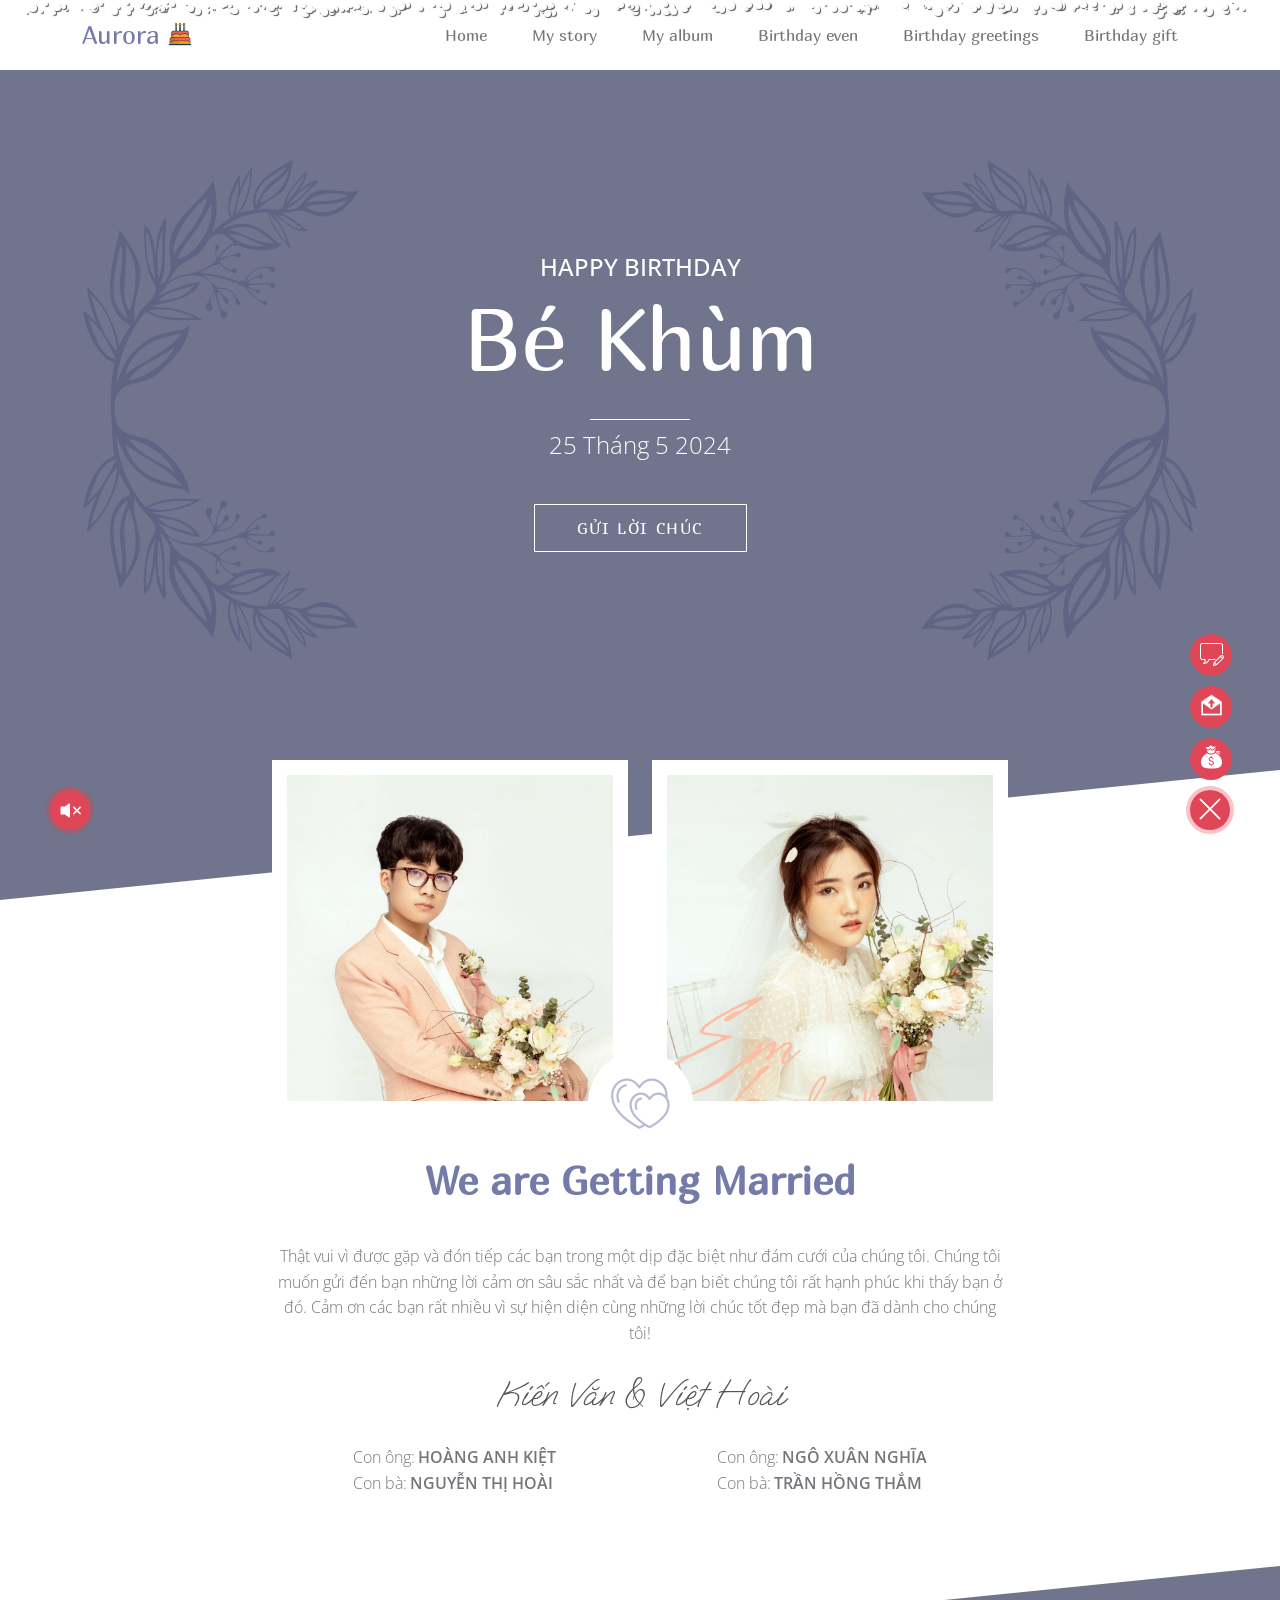
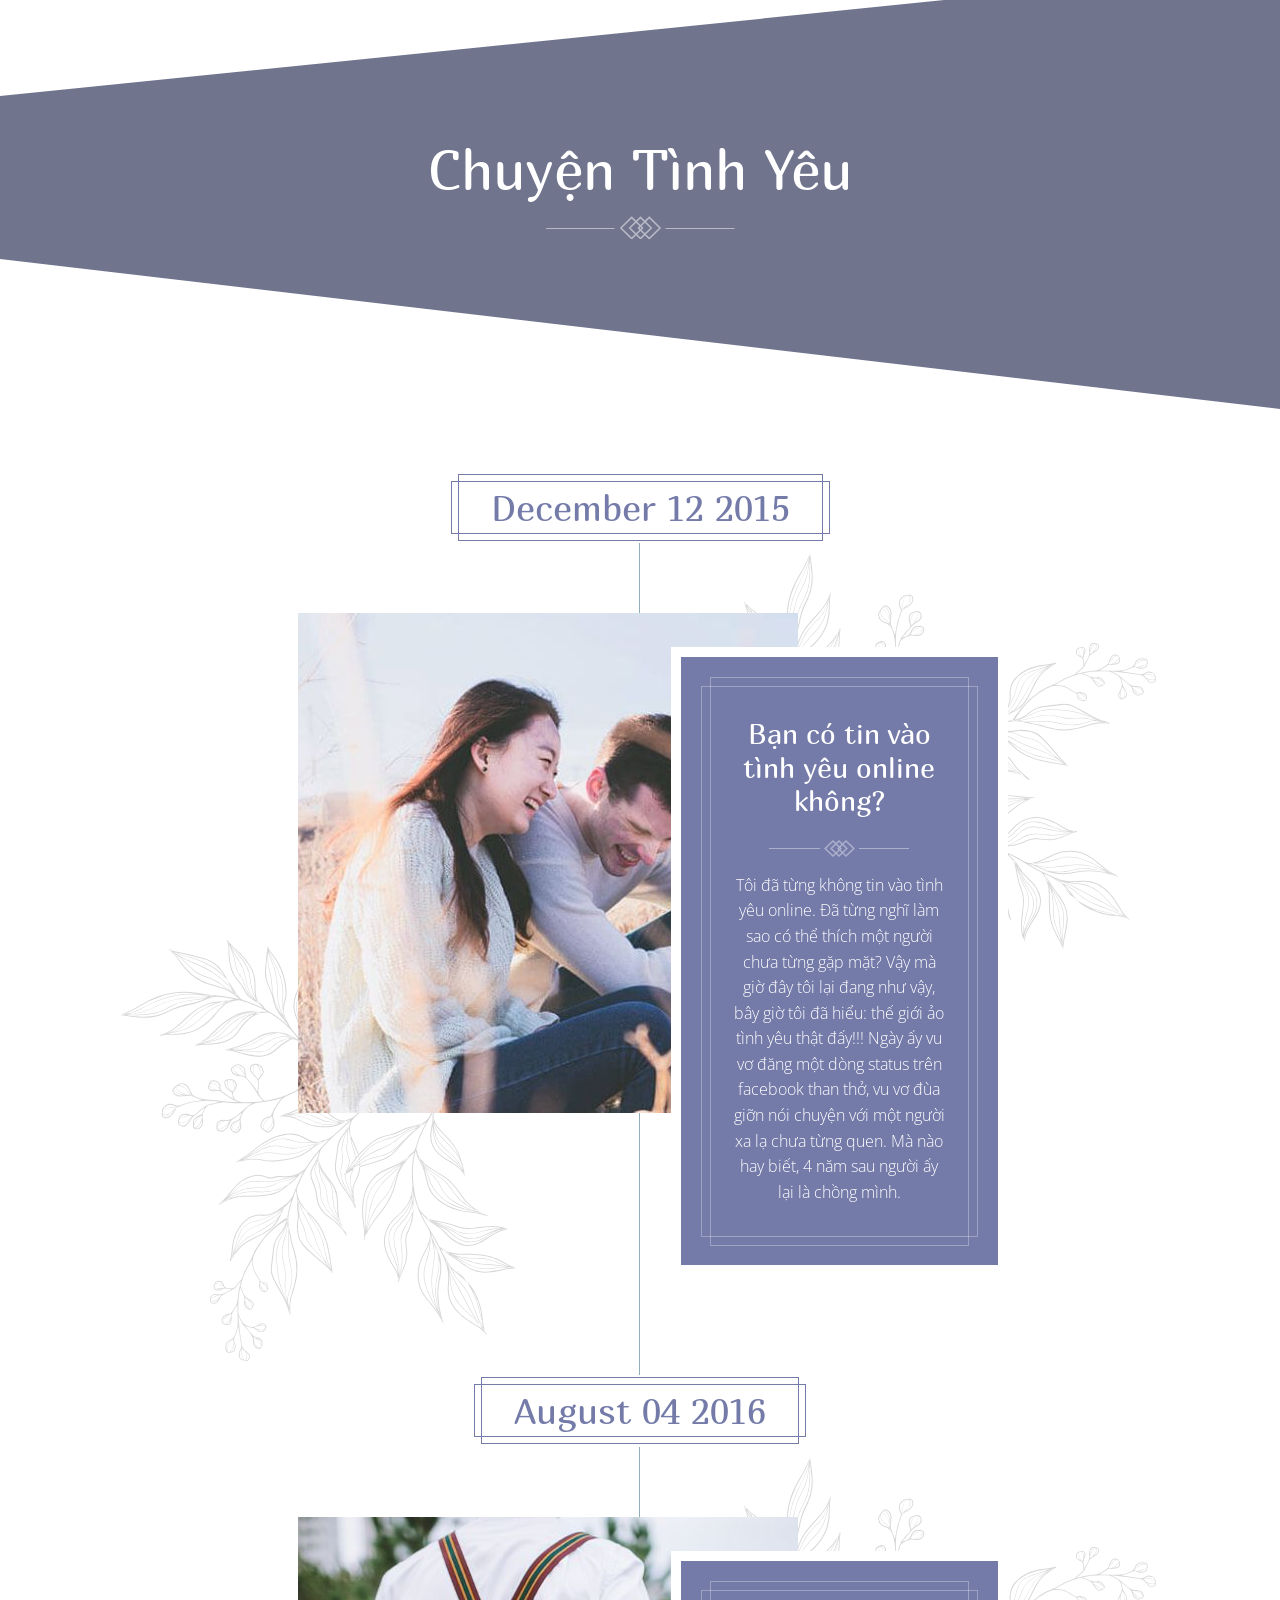
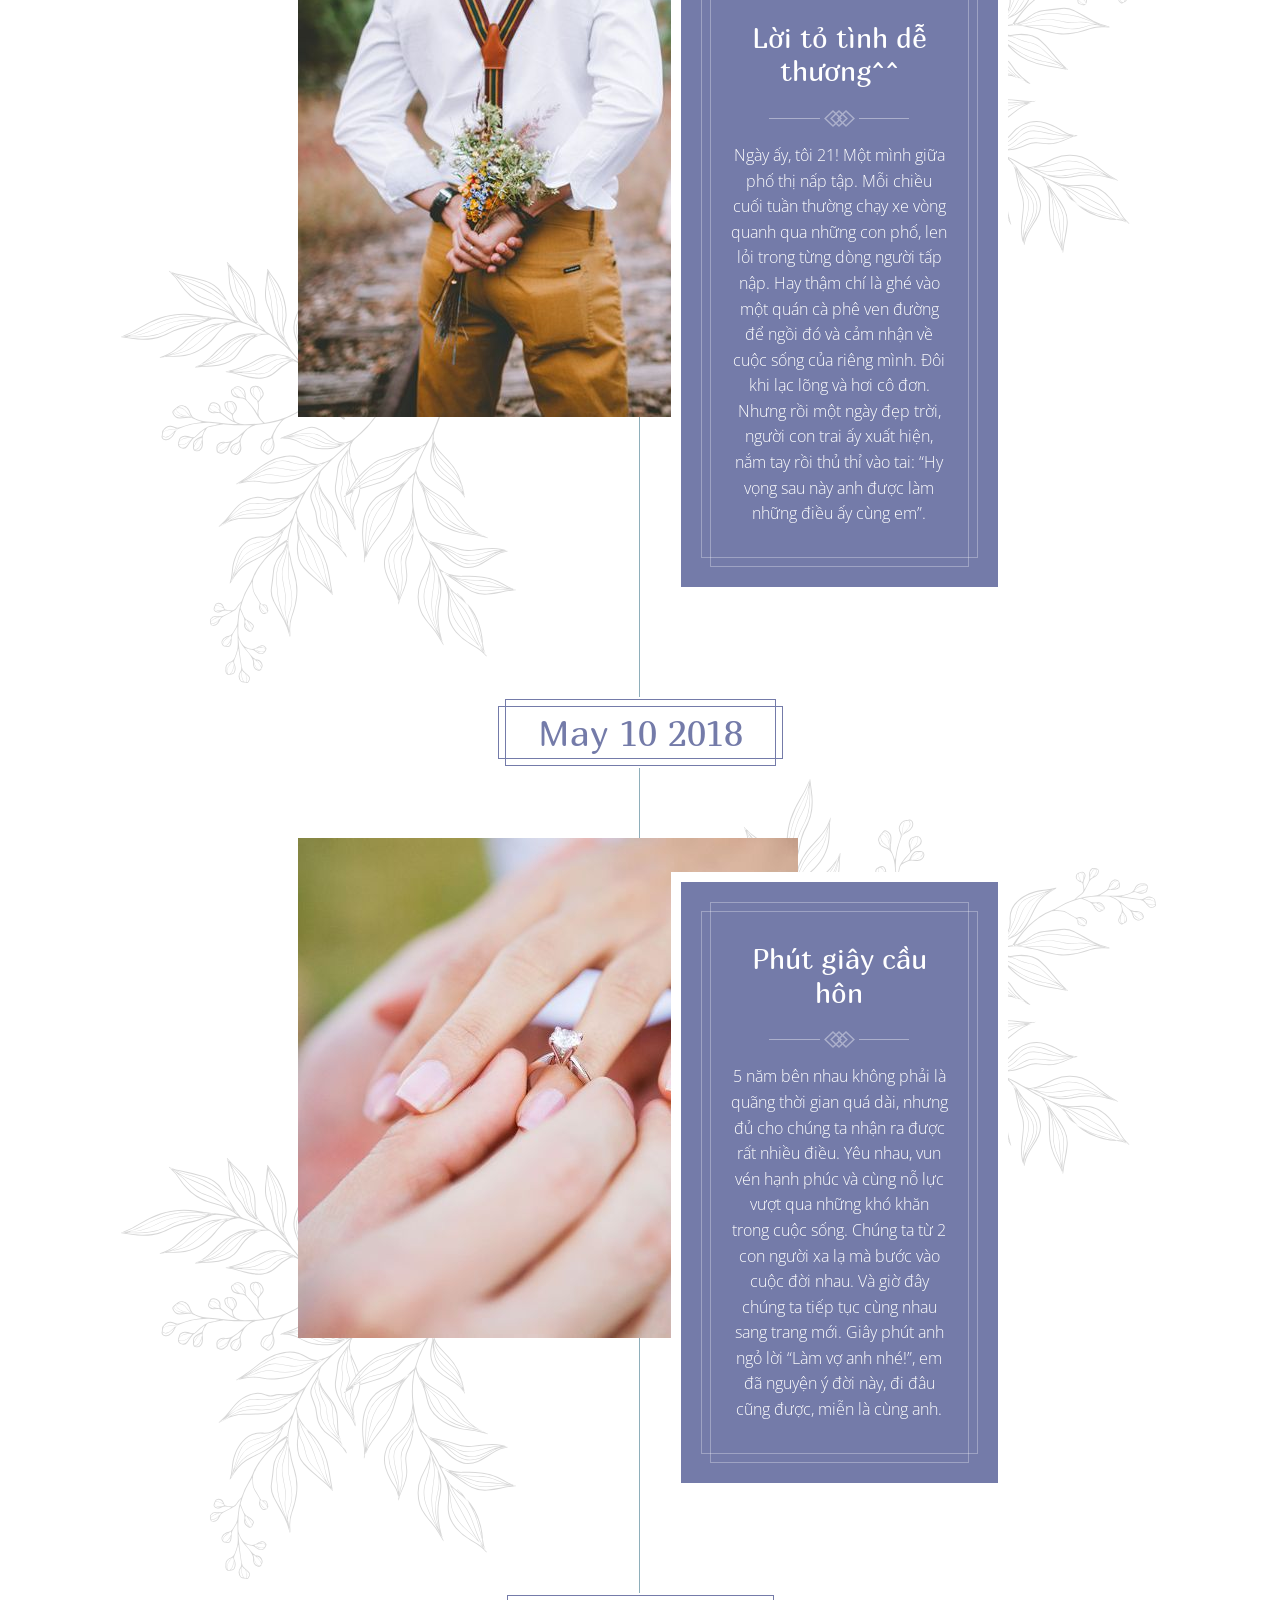
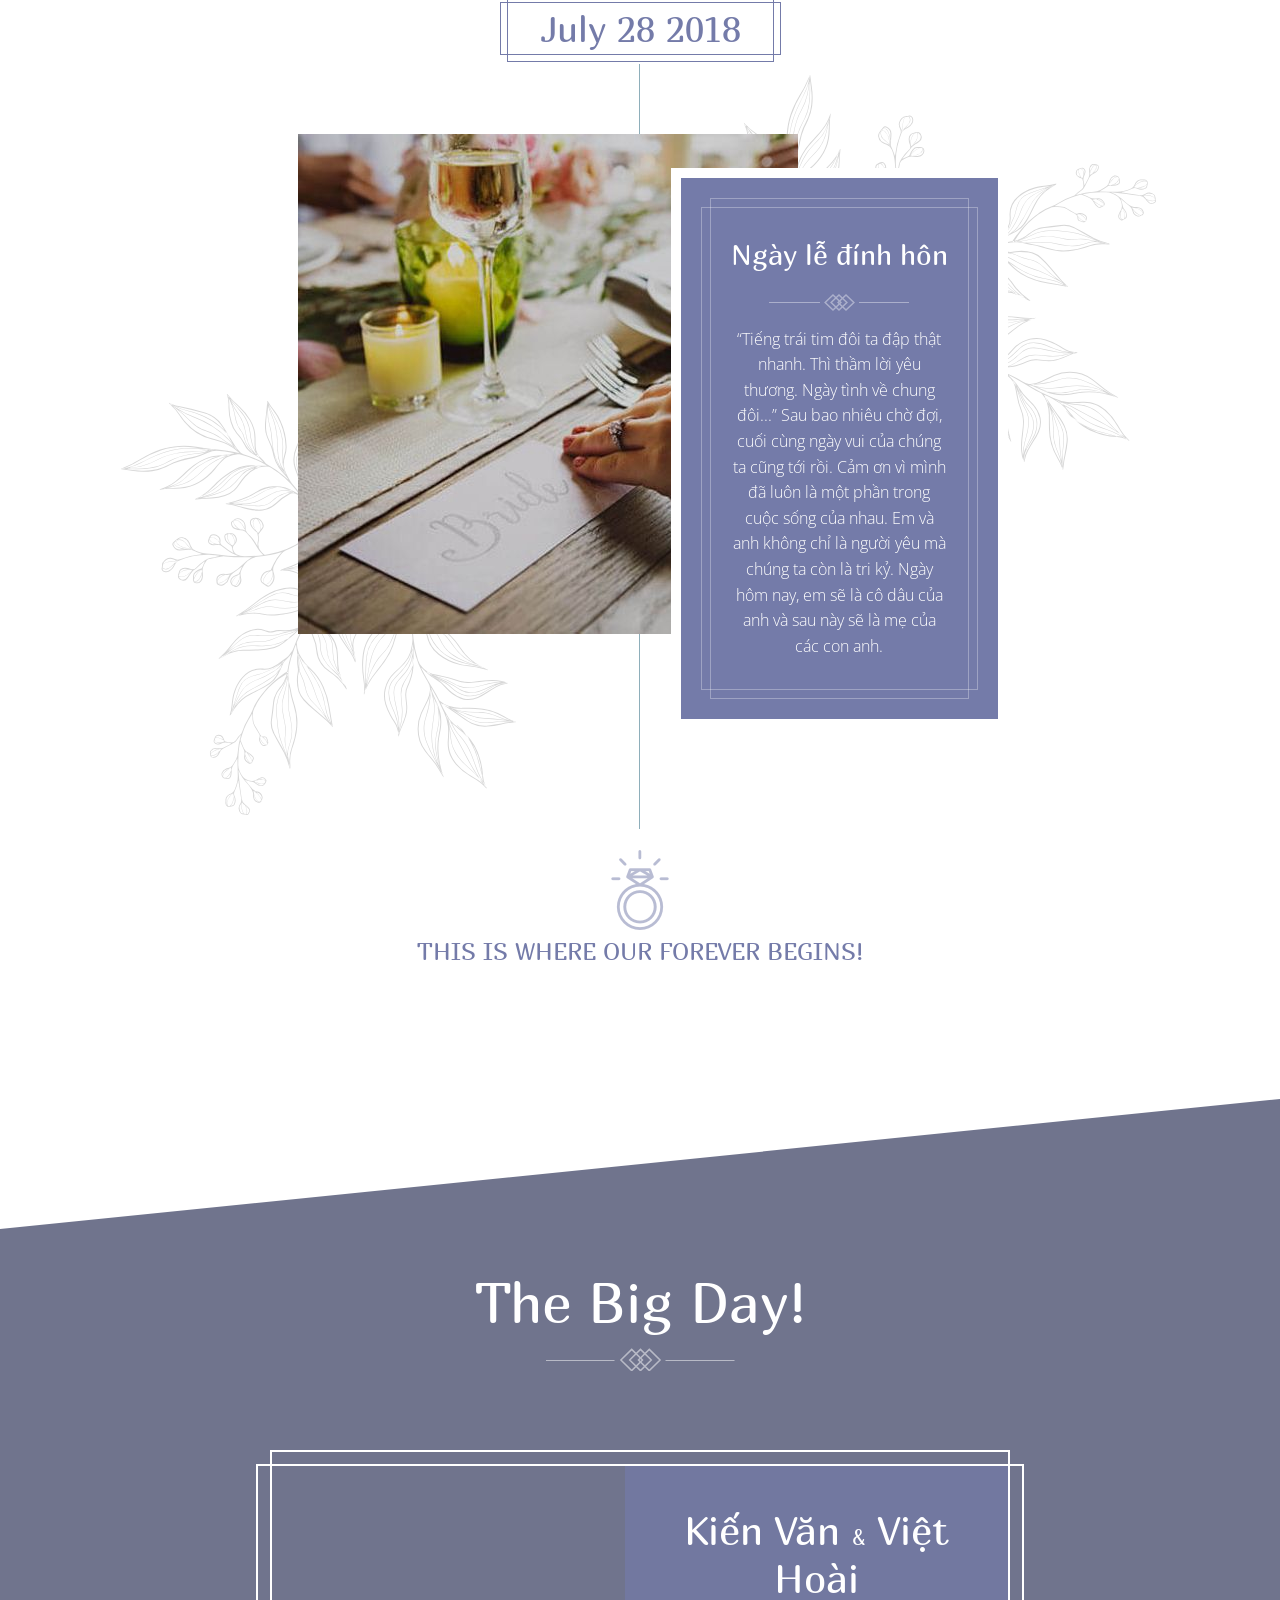
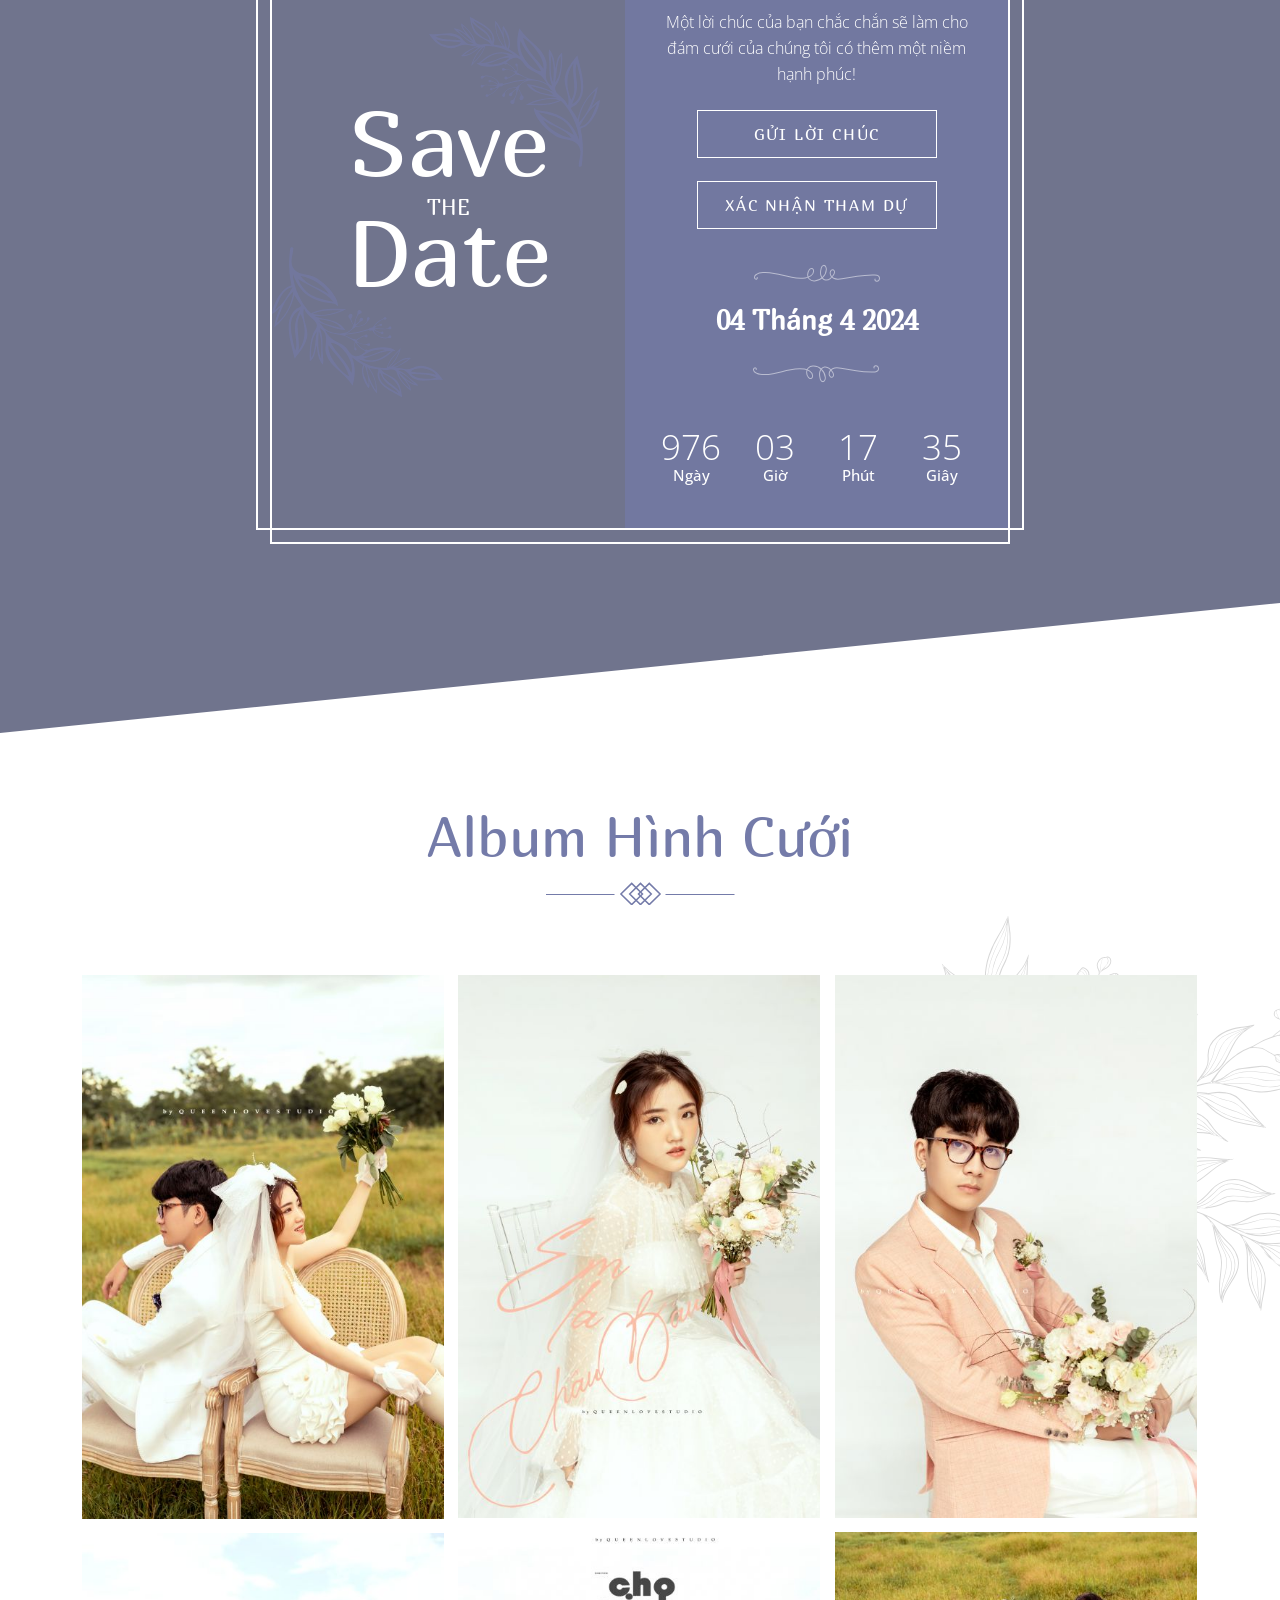
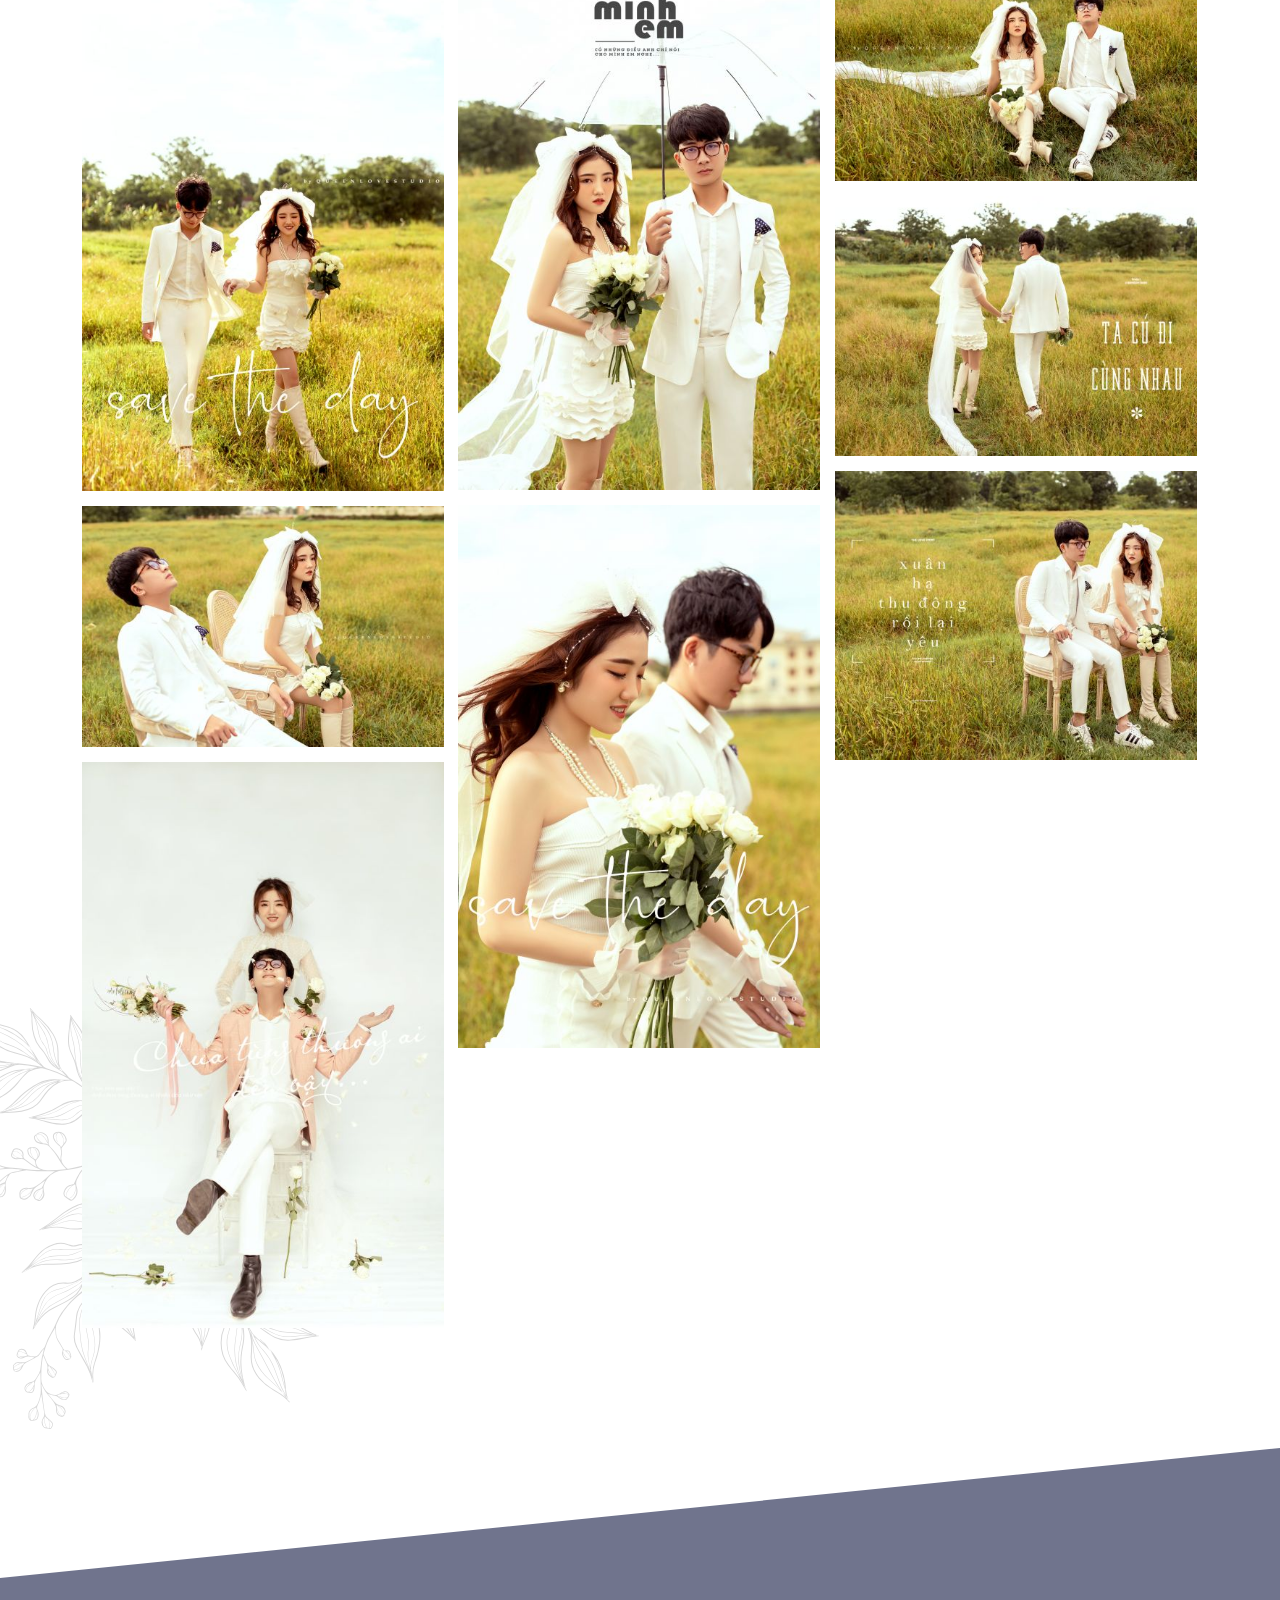
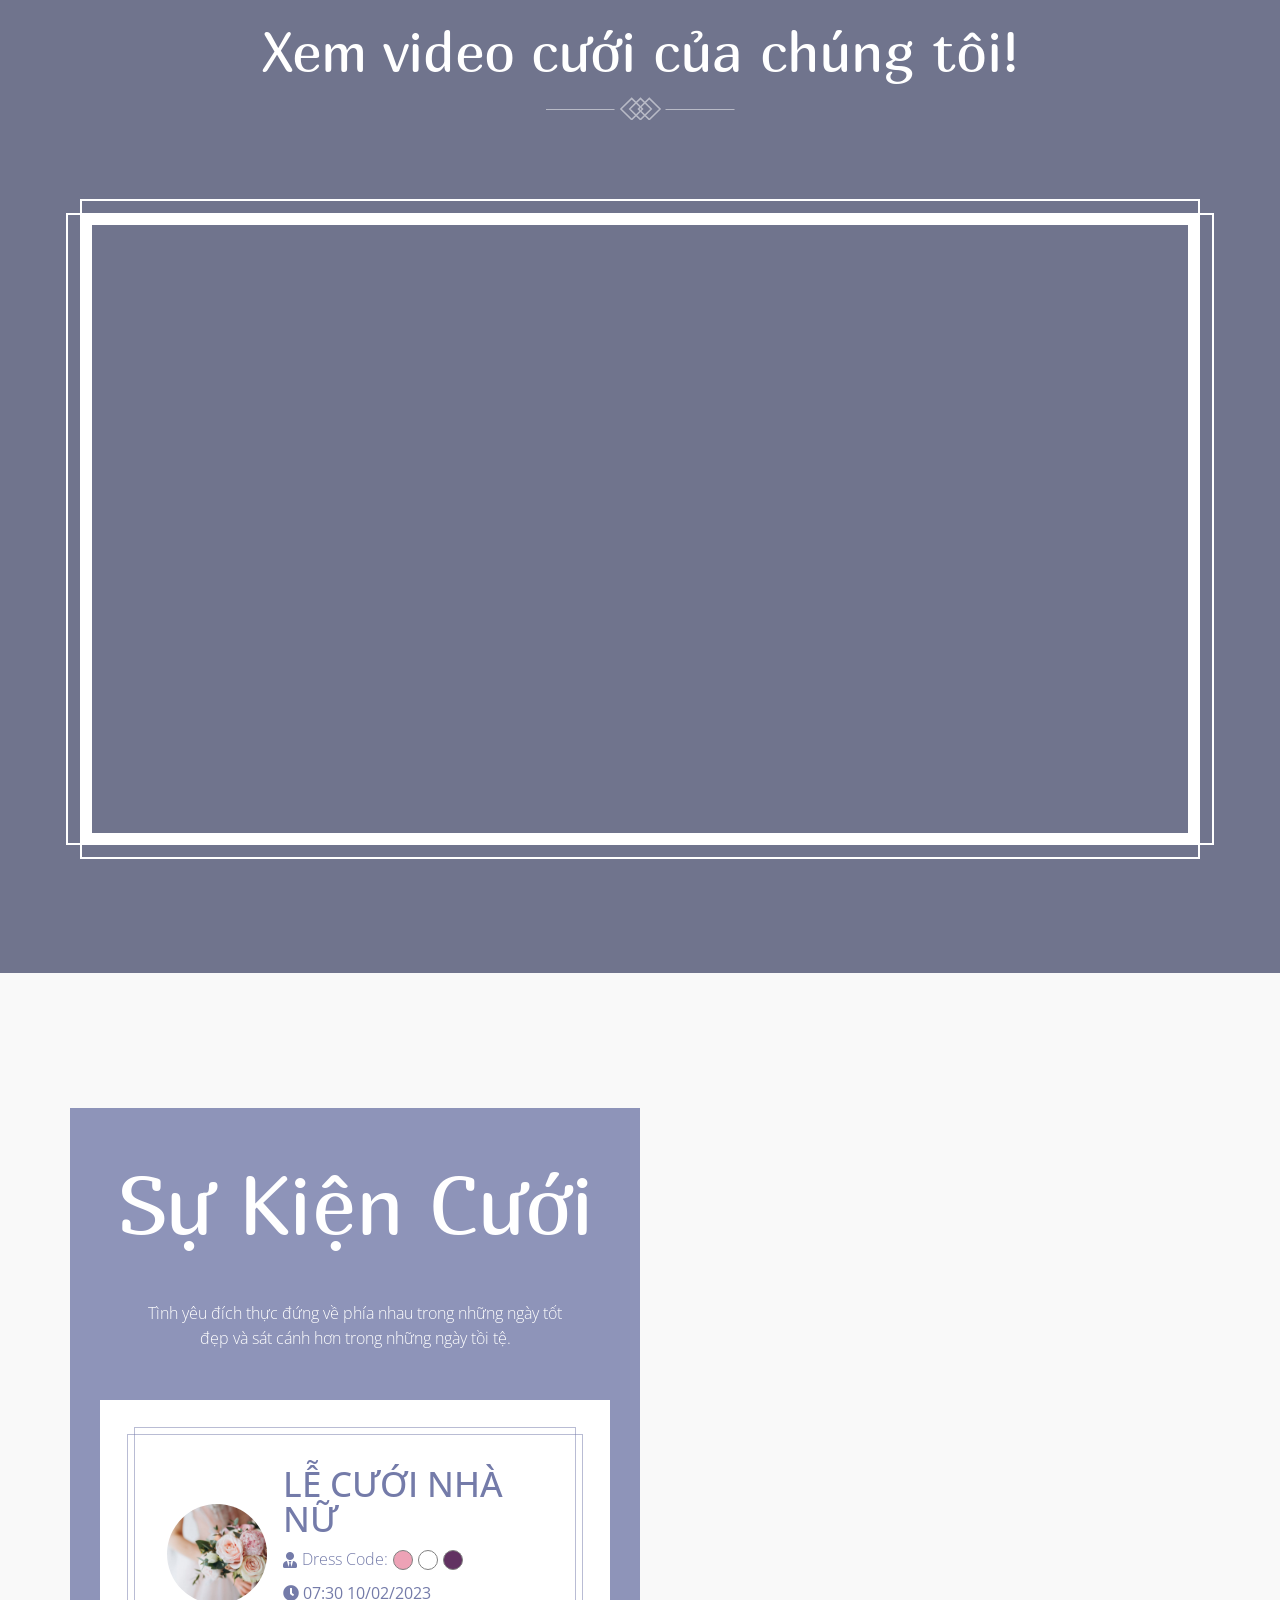
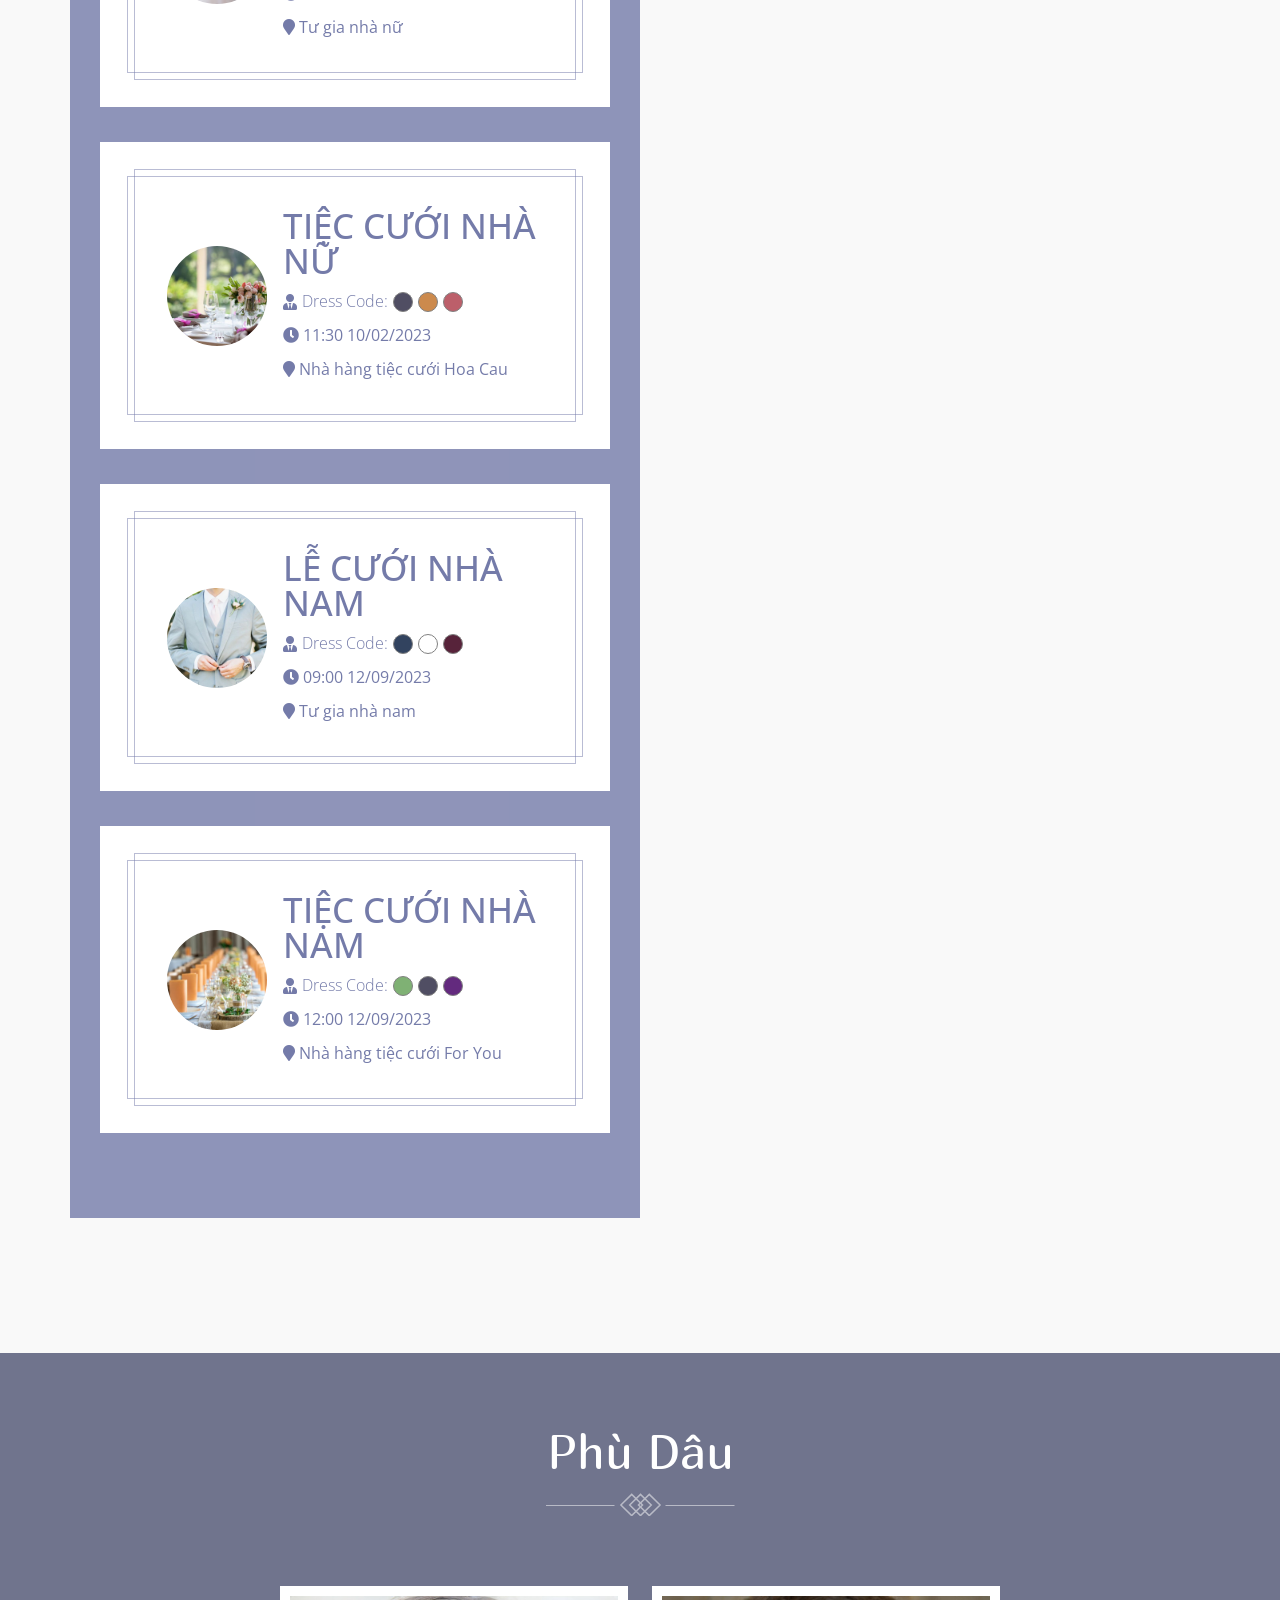
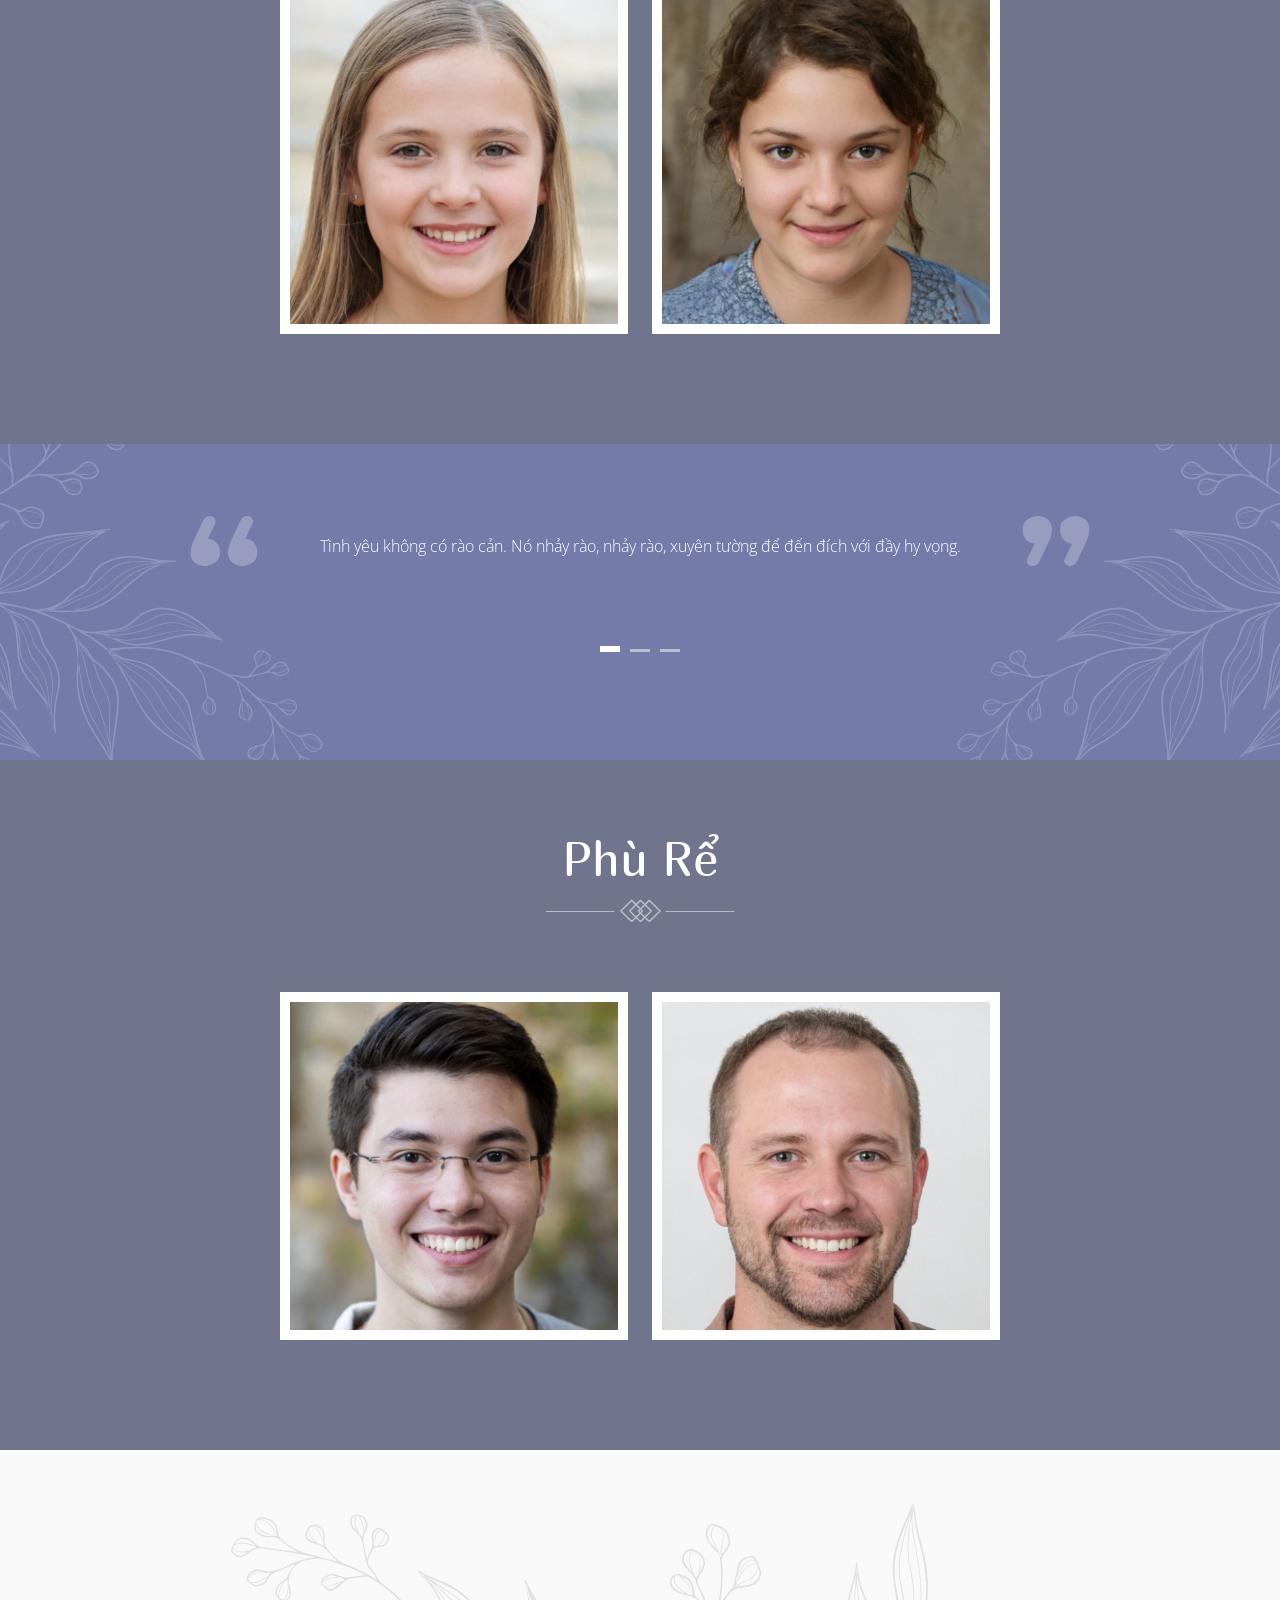
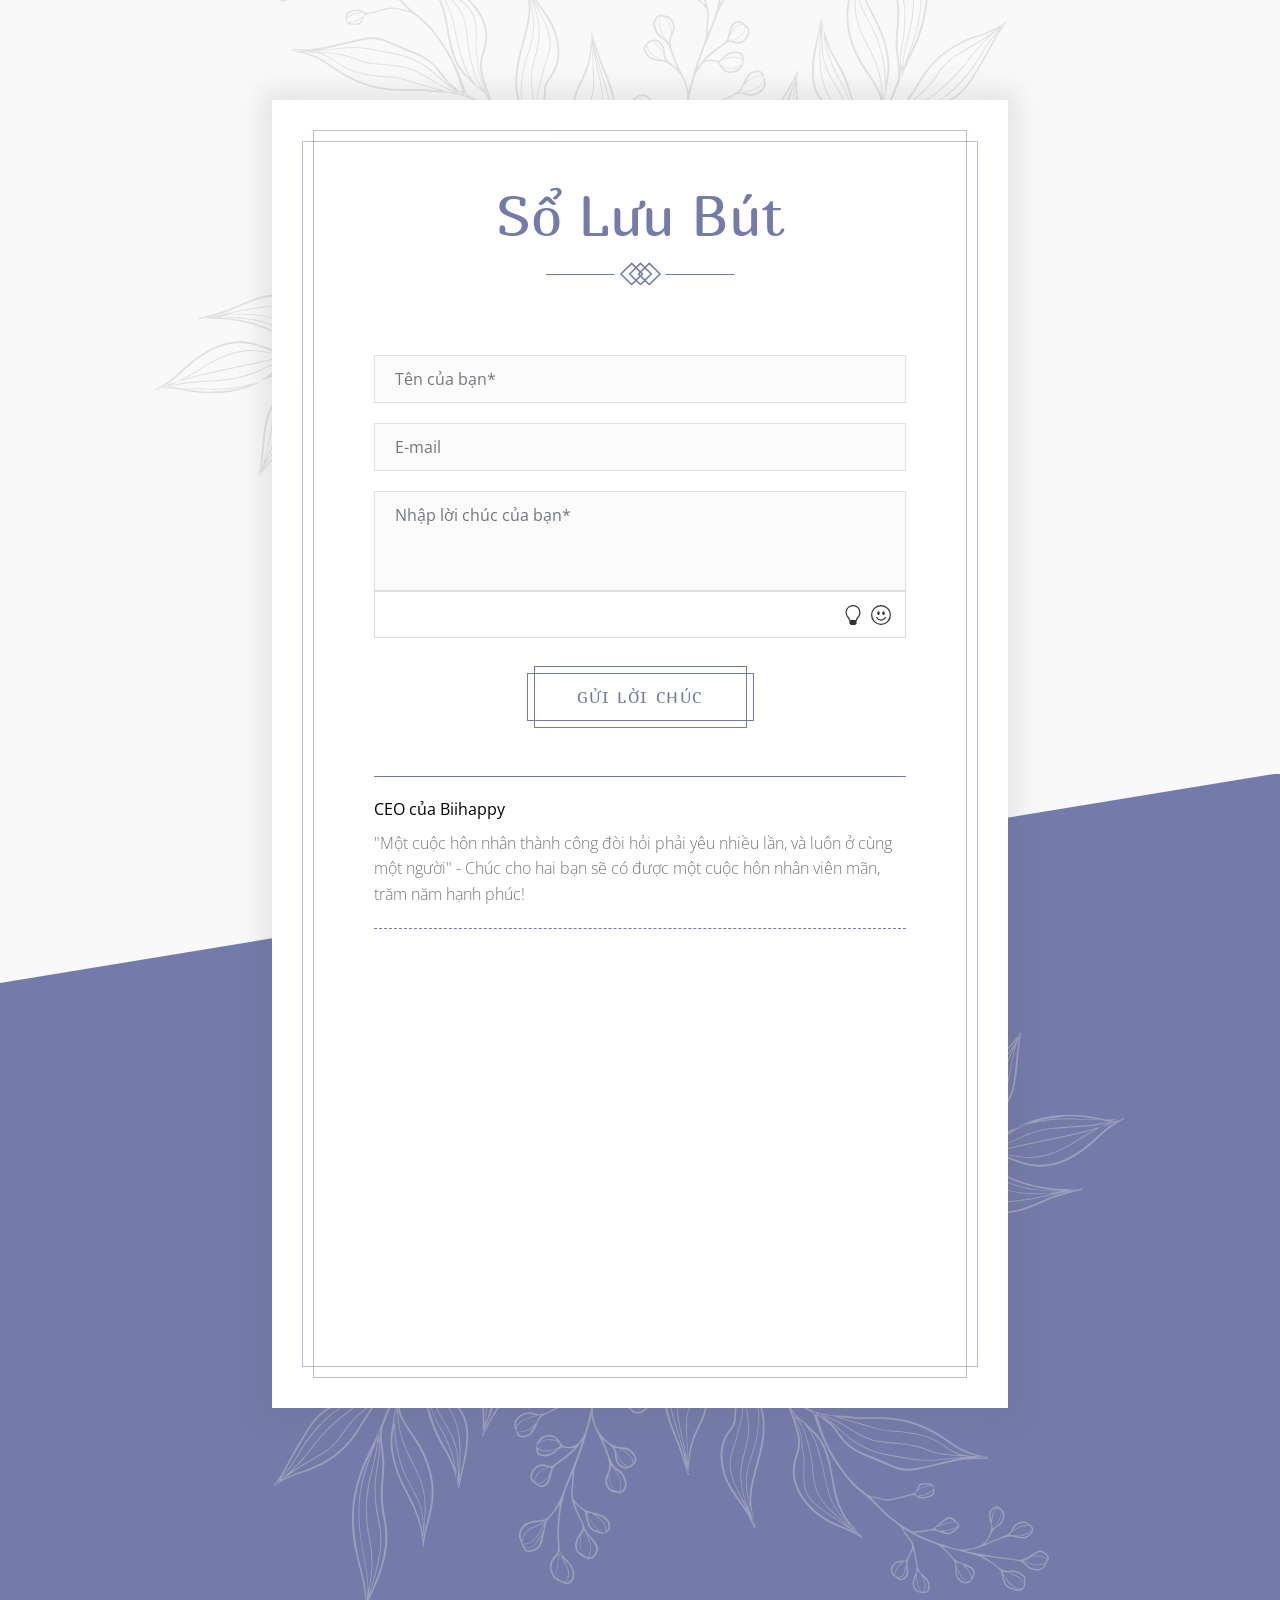
==== commit ede2f012: "update" ====
--- a/preview.iwedding.info/index.html
+++ b/preview.iwedding.info/index.html
@@ -1,35 +1,17 @@
 <!DOCTYPE html>
 <html lang="en">
-
-
-<!-- Mirrored from preview.iwedding.info/ by HTTrack Website Copier/3.x [XR&CO'2014], Tue, 07 May 2024 23:27:25 GMT -->
-<!-- Added by HTTrack --><meta http-equiv="content-type" content="text/html;charset=UTF-8" /><!-- /Added by HTTrack -->
 <head>
     <meta charset="utf-8">
     <meta http-equiv="X-UA-Compatible" content="IE=edge">
     <meta name="viewport" content="width=device-width, initial-scale=1">
     <meta name="format-detection" content="telephone=no">
-    <title>Hoàng Kiến Văn &amp; Ngô Việt Hoài Wedding site!</title>
-    <meta name="description" content="Hoàng Kiến Văn &amp; Ngô Việt Hoài - Our wedding date: 2022-12-22 | Điều tuyệt vời nhất mà bạn từng học là yêu và được yêu để đáp lại">
-    <meta name="keywords" content="Wedding,Hoàng Kiến Văn,Ngô Việt Hoài,Wedding website, Website đám cưới, Tạo website đám cưới miễn phí">
-    <meta property="og:site_name" content="Hoàng Kiến Văn &amp; Ngô Việt Hoài">
-    <meta property="og:type" content="website">
-    <meta property="og:title" content="Hoàng Kiến Văn &amp; Ngô Việt Hoài Wedding site!">
-    <meta property="og:url" content="index.html">
-    <meta property="og:description" content="Hoàng Kiến Văn &amp; Ngô Việt Hoài - Our wedding date: 2022-12-22 | Điều tuyệt vời nhất mà bạn từng học là yêu và được yêu để đáp lại">
-    <meta property="og:image" content="../cdn.biihappy.com/ziiweb/website/61990349db8f76231c132068/88b6d6c5cb36ccd3725c92f0e0b3d89b.jpg">
-    <meta property="og:image:url" content="../cdn.biihappy.com/ziiweb/website/61990349db8f76231c132068/88b6d6c5cb36ccd3725c92f0e0b3d89b.jpg">
-    <meta property="og:image:secure_url" content="../cdn.biihappy.com/ziiweb/website/61990349db8f76231c132068/88b6d6c5cb36ccd3725c92f0e0b3d89b.jpg">
-    <!-- Fav and touch icons -->
-    <link rel="shortcut icon" type="image/x-icon" href="https://iwedding.info/favicon.ico">
+    <title>Aurora's Birthday</title>
+    <link rel="shortcut icon" type="image/x-icon" href="../assets/images/icons/birthday.ico">
     <link rel="manifest" href="templates/template19/images/fav_touch_icons/manifest.json">
-
-    <!-- Google Web Fonts -->
     <link rel="preconnect" href="https://fonts.googleapis.com/">
-	<link rel="preconnect" href="https://fonts.gstatic.com/" crossorigin>
-	<link href="https://fonts.googleapis.com/css2?family=Open+Sans&amp;display=swap" rel="stylesheet">
-	<link href="https://fonts.googleapis.com/css2?family=Marmelad&amp;family=Oooh+Baby&amp;family=Bellota+Text&amp;display=swap" rel="stylesheet">
-
+    <link rel="preconnect" href="https://fonts.gstatic.com/" crossorigin>
+    <link href="https://fonts.googleapis.com/css2?family=Open+Sans&amp;display=swap" rel="stylesheet">
+    <link href="https://fonts.googleapis.com/css2?family=Marmelad&amp;family=Oooh+Baby&amp;family=Bellota+Text&amp;display=swap" rel="stylesheet">
     <link href="templates/template19/css/bootstrap.min3201.css?v=20240418" rel="stylesheet" />
     <link href="templates/template19/css/libs3201.css?v=20240418" rel="stylesheet">
     <link href="templates/template19/css/fontawesome-all.min3201.css?v=20240418" rel="stylesheet" />
@@ -37,15 +19,19 @@
     <link href="templates/template19/css/owl.carousel.min3201.css?v=20240418" rel="stylesheet" />
     <link href="templates/template19/css/style3201.css?v=20240418" rel="stylesheet" />
     <link href="common/calendar3201.css?v=20240418" rel="stylesheet">
-
     <script async src="https://www.googletagmanager.com/gtag/js?id=G-K9L0ZFE1PJ"></script>
-	<script>window.dataLayer = window.dataLayer || []; function gtag(){dataLayer.push(arguments);} gtag('js', new Date()); gtag('config', 'G-K9L0ZFE1PJ');</script>
+    <script>
+        window.dataLayer = window.dataLayer || [];
+        function gtag() { dataLayer.push(arguments); }
+        gtag('js', new Date());
+        gtag('config', 'G-K9L0ZFE1PJ');
+    </script>
 </head>
 <script type="text/javascript">
     var photoGalleries = [];
 </script>
+
 <body>
-
     <!-- BEGIN PRELOADER -->
     <div id="preloader">
         <div class="loading-heart">
@@ -54,80 +40,67 @@
                     d="M462.3 62.6C407.5 15.9 326 24.3 275.7 76.2L256 96.5l-19.7-20.3C186.1 24.3 104.5 15.9 49.7 62.6c-62.8 53.6-66.1 149.8-9.9 207.9l193.5 199.8c12.5 12.9 32.8 12.9 45.3 0l193.5-199.8c56.3-58.1 53-154.3-9.8-207.9z" />
             </svg>
             <div class="preloader-title">
-                V<br>
-                <small>&</small><br>
-                H
+                Aurora<br>
+                Birthday
             </div>
         </div>
     </div>
     <!-- END PRELOADER -->
 
-
     <!-- BEGIN WRAPPER -->
     <div id="wrapper">
-
         <!-- BEGIN HEADER -->
         <header id="header">
             <div class="nav-section">
                 <div class="container">
                     <div class="row">
                         <div class="col-sm-12">
-                            <a href="#hero" class="nav-logo d-flex align-items-center h-100"><h1 style="font-size:25px">V<span class="main-color" ><i class="fa fa-heart" style="margin:5px 5px 5px 10px;" ></i></span>H</h1></a>
+                            <a href="#hero" class="nav-logo d-flex align-items-center h-100">
+                                <h1 style="font-size:25px">
+                                    Aurora
+                                    <img src="../assets/images/icons/Logo.png" style="display: inline-block; width: 24px; height: 24px; position: relative; top: -4px;" alt="Logo">
+                                </h1>
+                            </a>
 
                             <!-- BEGIN MAIN MENU -->
                             <nav class="navbar">
-
                                 <ul class="nav navbar-nav">
-                                    <li><a href="#couple">Cặp đôi</a></li>
-
-                                                                        <li><a href="#story">Chuyện tình yêu</a></li>
-                                    
-                                                                        <li><a href="#bridesmaids">Phù dâu & Phù rể</a></li>
-                                    
-                                                                        <li><a href="#gallery">Album hình cưới</a></li>
-                                    
-                                                                        <li><a href="#events">Sự kiện cưới</a></li>
-                                    
-                                                                        <li><a href="#rsvp">Lời chúc</a></li>
-                                    
-                                                                        <li><a href="#donate">Mừng cưới</a></li>
-                                                                    </ul>
-
-                                <button id="nav-mobile-btn"><i class="fas fa-bars"></i></button><!-- Mobile menu button -->
+                                    <li><a href="#couple">Home</a></li>
+                                    <li><a href="#story">My story</a></li>
+                                    <li><a href="#gallery">My album</a></li>
+                                    <li><a href="#events">Birthday even</a></li>
+                                    <li><a href="#rsvp">Birthday greetings</a></li>
+                                    <li><a href="#donate">Birthday gift</a></li>
+                                </ul>
+
+                                <!-- Mobile menu button -->
+                                <button id="nav-mobile-btn"><i class="fas fa-bars"></i></button>
                             </nav>
                             <!-- END MAIN MENU -->
-
                         </div>
                     </div>
                 </div>
             </div>
         </header>
         <!-- END HEADER -->
-
 
         <!-- BEGIN HERO SECTION -->
         <section id="hero" class="bg-slideshow section-divider-bottom-1">
             <div class="container">
                 <div class="row">
                     <div class="col-sm-12">
-
                         <div class="hero-wrapper v-center">
-                            <h2 data-animation-direction="fade" data-animation-delay="600">Save the Date</h2>
-
+                            <h2 data-animation-direction="fade" data-animation-delay="600">Happy birthday</h2>
                             <h1 class="hero-title light ">
-                                <span class="d-block d-sm-inline" data-animation-direction="from-right" data-animation-delay="300">Kiến Văn</span>
-                                <small class="d-block d-sm-inline" data-animation-direction="from-top" data-animation-delay="300">&</small>
-                                <span class="d-block d-sm-inline" data-animation-direction="from-left" data-animation-delay="300">Việt Hoài</span>
+                                <span class="d-block d-sm-inline" data-animation-direction="from-right" data-animation-delay="300">Bé Khùm</span>
                             </h1>
 
-                            <div class="hero-subtitle light" data-animation-direction="fade"
-                                data-animation-delay="1000">04 Tháng 4 2024</div>
-							
-							                            <div data-animation-direction="fade" data-animation-delay="1000">
+                            <div class="hero-subtitle light" data-animation-direction="fade" data-animation-delay="1000">25 Tháng 5 2024</div>
+
+                            <div data-animation-direction="fade" data-animation-delay="1000">
                                 <a href="#rsvp" class="btn btn-light scrollto">Gửi Lời Chúc</a>
                             </div>
-                                                    </div>
-
+                        </div>
                     </div>
                 </div>
             </div>
@@ -142,20 +115,28 @@
                     <div class="element col-md-6 col-xl-4 offset-xl-2" data-animation-direction="from-left"
                         data-animation-delay="300">
                         <div class="image">
-                            <img src="../cdn.biihappy.com/ziiweb/default/website/3b48bc6125ce6d186297a3e90a11085e.jpg" alt="" width="600" height="714" />
+                            <img src="../cdn.biihappy.com/ziiweb/default/website/3b48bc6125ce6d186297a3e90a11085e.jpg"
+                                alt="" width="600" height="714" />
                             <div class="hover-info neela-style">
                                 <div class="content">
                                     <h3>Hoàng Kiến Văn<small>The Groom</small></h3>
-                                                                        <p>Là bác sĩ nha khoa hiện đang công tác tại một phòng khám nha khoa ở Quận 1 thành phồ Hồ Chí Minh. Là...<a class="button-see" data-src="https://cdn.biihappy.com/ziiweb/default/website/3b48bc6125ce6d186297a3e90a11085e.jpeg" data-content="Là bác sĩ nha khoa hiện đang công tác tại một phòng khám nha khoa ở Quận 1 thành phồ Hồ Chí Minh. Là một người hiền lành và ít nói. Luôn coi trọng tình cảm và yêu thương gia đình. Với anh: “Gia đình là điểm tựa vững chắc nhất và là bến đỗ bình yên không đâu sánh bằng đối với mỗi con người. Đó luôn là nơi tràn ngập tình yêu thương để ta trở về.”" 
-                                        data-instagram="https://instagram.com" data-twitter="https://twitter.com/" 
-                                        data-facebook="https://facebook.com" data-name="Hoàng Kiến Văn"
-                                        style="font-size:14px;cursor: pointer">Xem thêm<i class="bi bi-arrow-down-short"></i></a>
+                                    <p>Là bác sĩ nha khoa hiện đang công tác tại một phòng khám nha khoa ở Quận 1 thành
+                                        phồ Hồ Chí Minh. Là...<a class="button-see"
+                                            data-src="https://cdn.biihappy.com/ziiweb/default/website/3b48bc6125ce6d186297a3e90a11085e.jpeg"
+                                            data-content="Là bác sĩ nha khoa hiện đang công tác tại một phòng khám nha khoa ở Quận 1 thành phồ Hồ Chí Minh. Là một người hiền lành và ít nói. Luôn coi trọng tình cảm và yêu thương gia đình. Với anh: “Gia đình là điểm tựa vững chắc nhất và là bến đỗ bình yên không đâu sánh bằng đối với mỗi con người. Đó luôn là nơi tràn ngập tình yêu thương để ta trở về.”"
+                                            data-instagram="https://instagram.com" data-twitter="https://twitter.com/"
+                                            data-facebook="https://facebook.com" data-name="Hoàng Kiến Văn"
+                                            style="font-size:14px;cursor: pointer">Xem thêm<i
+                                                class="bi bi-arrow-down-short"></i></a>
                                     </p>
-                                                                        <ul class="sn-icons">
-                                                                                <li><a href="https://instagram.com/"><i class="fab fa-instagram-square"></i></a></li>
-                                                                                                                        <li><a href="https://twitter.com/"><i class="fab fa-twitter-square"></i></a></li>
-                                                                                                                        <li><a href="https://facebook.com/"><i class="fab fa-facebook-square"></i></a></li>
-                                                                            </ul>
+                                    <ul class="sn-icons">
+                                        <li><a href="https://instagram.com/"><i class="fab fa-instagram-square"></i></a>
+                                        </li>
+                                        <li><a href="https://twitter.com/"><i class="fab fa-twitter-square"></i></a>
+                                        </li>
+                                        <li><a href="https://facebook.com/"><i class="fab fa-facebook-square"></i></a>
+                                        </li>
+                                    </ul>
                                 </div>
                             </div>
                         </div>
@@ -168,18 +149,27 @@
                     <div class="element col-md-6 col-xl-4" data-animation-direction="from-right"
                         data-animation-delay="400">
                         <div class="image">
-                            <img src="../cdn.biihappy.com/ziiweb/default/website/59b631f29bfb9f7cd20437d27ddbe4db.jpg" alt="" width="600" height="714" />
+                            <img src="../cdn.biihappy.com/ziiweb/default/website/59b631f29bfb9f7cd20437d27ddbe4db.jpg"
+                                alt="" width="600" height="714" />
                             <div class="hover-info neela-style">
                                 <div class="content">
                                     <h3>Ngô Việt Hoài<small>The Bride</small></h3>
-                                                                        <p>Cô gái đến từ xứ Huế mộng mơ, hiện đang sinh sống và làm việc tại Sài Gòn. Sau khi tốt nghiệp Học vi...<a class="button-see" data-src="https://cdn.biihappy.com/ziiweb/default/website/59b631f29bfb9f7cd20437d27ddbe4db.jpeg" data-content="Cô gái đến từ xứ Huế mộng mơ, hiện đang sinh sống và làm việc tại Sài Gòn. Sau khi tốt nghiệp Học viện Báo chí và Tuyên truyền, quyết tâm theo đuổi đam mê làm phóng viên du lịch. Là một người hay cười nhưng lại sống nội tâm, thích đọc sách, trồng cây và yêu thiên nhiên. Ngoài ra còn rất thích vẽ vời, nuôi mèo và nuôi ước mơ có cho mình một vườn hồng khoe sắc." 
-                                        data-instagram="https://instagram.com" data-twitter="https://twitter.com/" 
-                                        data-facebook="https://facebook.com" data-name="Ngô Việt Hoài" style="font-size:14px;cursor: pointer">Xem thêm<i class="bi bi-arrow-down-short"></i></a></p>
-                                                                        <ul class="sn-icons">
-                                                                                <li><a href="https://instagram.com/"><i class="fab fa-instagram-square"></i></a></li>
-                                                                                                                        <li><a href="https://twitter.com/"><i class="fab fa-twitter-square"></i></a></li>
-                                                                                                                        <li><a href="https://facebook.com/"><i class="fab fa-facebook-square"></i></a></li>
-                                                                            </ul>
+                                    <p>Cô gái đến từ xứ Huế mộng mơ, hiện đang sinh sống và làm việc tại Sài Gòn. Sau
+                                        khi tốt nghiệp Học vi...<a class="button-see"
+                                            data-src="https://cdn.biihappy.com/ziiweb/default/website/59b631f29bfb9f7cd20437d27ddbe4db.jpeg"
+                                            data-content="Cô gái đến từ xứ Huế mộng mơ, hiện đang sinh sống và làm việc tại Sài Gòn. Sau khi tốt nghiệp Học viện Báo chí và Tuyên truyền, quyết tâm theo đuổi đam mê làm phóng viên du lịch. Là một người hay cười nhưng lại sống nội tâm, thích đọc sách, trồng cây và yêu thiên nhiên. Ngoài ra còn rất thích vẽ vời, nuôi mèo và nuôi ước mơ có cho mình một vườn hồng khoe sắc."
+                                            data-instagram="https://instagram.com" data-twitter="https://twitter.com/"
+                                            data-facebook="https://facebook.com" data-name="Ngô Việt Hoài"
+                                            style="font-size:14px;cursor: pointer">Xem thêm<i
+                                                class="bi bi-arrow-down-short"></i></a></p>
+                                    <ul class="sn-icons">
+                                        <li><a href="https://instagram.com/"><i class="fab fa-instagram-square"></i></a>
+                                        </li>
+                                        <li><a href="https://twitter.com/"><i class="fab fa-twitter-square"></i></a>
+                                        </li>
+                                        <li><a href="https://facebook.com/"><i class="fab fa-facebook-square"></i></a>
+                                        </li>
+                                    </ul>
                                 </div>
                             </div>
                         </div>
@@ -187,32 +177,42 @@
                 </div>
 
                 <div class="row">
-                    <div class="about-us-desc col-lg-8 offset-lg-2" data-animation-direction="from-bottom" data-animation-delay="300">
+                    <div class="about-us-desc col-lg-8 offset-lg-2" data-animation-direction="from-bottom"
+                        data-animation-delay="300">
                         <h3>We are Getting Married</h3>
-                        <p>Thật vui vì được gặp và đón tiếp các bạn trong một dịp đặc biệt như đám cưới của chúng tôi. Chúng tôi muốn gửi đến bạn những lời cảm ơn sâu sắc nhất và để bạn biết chúng tôi rất hạnh phúc khi thấy bạn ở đó. Cảm ơn các bạn rất nhiều vì sự hiện diện cùng những lời chúc tốt đẹp mà bạn đã dành cho chúng tôi!</p>
+                        <p>Thật vui vì được gặp và đón tiếp các bạn trong một dịp đặc biệt như đám cưới của chúng tôi.
+                            Chúng tôi muốn gửi đến bạn những lời cảm ơn sâu sắc nhất và để bạn biết chúng tôi rất hạnh
+                            phúc khi thấy bạn ở đó. Cảm ơn các bạn rất nhiều vì sự hiện diện cùng những lời chúc tốt đẹp
+                            mà bạn đã dành cho chúng tôi!</p>
                         <p class="groom-bride-signature"><span>Kiến Văn</span> & <span>Việt Hoài</span></p>
                         <!--<img src="https://preview.iwedding.info/templates/template19/images/signature-2.png" alt="Andrew and Isabella"> -->
                         <div class="parent-info-group">
-                        	                                <div class="parent-infos">
-                                	                                	<div class="parent-info"><span class="parent-title">Con ông:</span> <span class="parent-name">Hoàng Anh Kiệt</span></div>
-                                	                                	
-                                	                                	<div class="parent-info"><span class="parent-title">Con bà:</span> <span class="parent-name">Nguyễn Thị Hoài</span></div>
-                                	                                </div>
-                                                                
-                                                            <div class="parent-infos">
-                                	                                	<div class="parent-info"><span class="parent-title">Con ông:</span> <span class="parent-name">Ngô Xuân Nghĩa</span></div>
-                                	                                	
-                                	                                	<div class="parent-info"><span class="parent-title">Con bà:</span> <span class="parent-name">Trần Hồng Thắm</span></div>
-                                	                                </div>
-                                                        </div>
+                            <div class="parent-infos">
+                                <div class="parent-info"><span class="parent-title">Con ông:</span> <span
+                                        class="parent-name">Hoàng Anh Kiệt</span></div>
+
+                                <div class="parent-info"><span class="parent-title">Con bà:</span> <span
+                                        class="parent-name">Nguyễn Thị Hoài</span></div>
+                            </div>
+
+                            <div class="parent-infos">
+                                <div class="parent-info"><span class="parent-title">Con ông:</span> <span
+                                        class="parent-name">Ngô Xuân Nghĩa</span></div>
+
+                                <div class="parent-info"><span class="parent-title">Con bà:</span> <span
+                                        class="parent-name">Trần Hồng Thắm</span></div>
+                            </div>
+                        </div>
                     </div>
                 </div>
             </div>
         </section>
         <!-- END ABOUT US SECTION -->
 
-                <!-- BEGIN OUR STORY TITLE SECTION -->
-        <section id="our-story-title" class="parallax-background bg-color-overlay section-divider-bottom-2 padding-divider-top" style="background-image: url(../cdn.biihappy.com/ziiweb/default/template/644000ba4f8e0c7ddf09c709/d22ce318c91e96e35328d63da2364702.jpg)">
+        <!-- BEGIN OUR STORY TITLE SECTION -->
+        <section id="our-story-title"
+            class="parallax-background bg-color-overlay section-divider-bottom-2 padding-divider-top"
+            style="background-image: url(../cdn.biihappy.com/ziiweb/default/template/644000ba4f8e0c7ddf09c709/d22ce318c91e96e35328d63da2364702.jpg)">
             <div class="section-divider-top-1 off-section"></div>
             <!-- The class "section-divider-top-1" can also be applied to the tag <section>. In this case, it was added on a new <div> because the tag <section> have all pseudo elements (::after and ::before) in use. -->
             <div class="container">
@@ -231,98 +231,134 @@
                 <div class="row">
                     <div class="col-md-12 col-lg-10 offset-lg-1 col-xl-8 offset-xl-2">
                         <div class="timeline">
-                        	                            <div class="year" data-animation-direction="from-top" data-animation-delay="250">
+                            <div class="year" data-animation-direction="from-top" data-animation-delay="250">
                                 <span class="neela-style">December 12 2015</span>
                             </div>
                             <div class="gallery-container">
-                                <div class="timeline-gallery-wrapper" data-animation-direction="from-left" data-animation-delay="250">
+                                <div class="timeline-gallery-wrapper" data-animation-direction="from-left"
+                                    data-animation-delay="250">
                                     <div class="timeline-gallery-del">
                                         <div class="item text-center">
                                             <!--<a class="hover-img" href="https://preview.iwedding.info/templates/template19/images/timeline-slider-img1.jpg" data-lightbox="gallery-timeline" title="Our Vacations"><span class="btn btn-light btn-sm">+</span></a>-->
-                                            <img src="../cdn.biihappy.com/ziiweb/website/61990349db8f76231c132068/0f99c255f7aa7714d366ebde51c86d53.jpg" alt="Bạn có tin vào tình yêu online không?" class="w-100 h-auto" style="max-width:500px;" />
-                                        </div>
-                                    </div>
-                                </div>
-
-                                <div class="description-wrapper" data-animation-direction="from-bottom" data-animation-delay="250">
+                                            <img src="../cdn.biihappy.com/ziiweb/website/61990349db8f76231c132068/0f99c255f7aa7714d366ebde51c86d53.jpg"
+                                                alt="Bạn có tin vào tình yêu online không?" class="w-100 h-auto"
+                                                style="max-width:500px;" />
+                                        </div>
+                                    </div>
+                                </div>
+
+                                <div class="description-wrapper" data-animation-direction="from-bottom"
+                                    data-animation-delay="250">
                                     <div class="description">
                                         <div class="neela-style">
                                             <h4>Bạn có tin vào tình yêu online không?</h4>
-                                            <p>Tôi đã từng không tin vào tình yêu online. Đã từng nghĩ làm sao có thể thích một người chưa từng gặp mặt? Vậy mà giờ đây tôi lại đang như vậy, bây giờ tôi đã hiểu: thế giới ảo tình yêu thật đấy!!! Ngày ấy vu vơ đăng một dòng status trên facebook than thở, vu vơ đùa giỡn nói chuyện với một người xa lạ chưa từng quen. Mà nào hay biết, 4 năm sau người ấy lại là chồng mình.</p>
-                                        </div>
-                                    </div>
-                                </div>
-                            </div>
-							                            <div class="year" data-animation-direction="from-top" data-animation-delay="250">
+                                            <p>Tôi đã từng không tin vào tình yêu online. Đã từng nghĩ làm sao có thể
+                                                thích một người chưa từng gặp mặt? Vậy mà giờ đây tôi lại đang như vậy,
+                                                bây giờ tôi đã hiểu: thế giới ảo tình yêu thật đấy!!! Ngày ấy vu vơ đăng
+                                                một dòng status trên facebook than thở, vu vơ đùa giỡn nói chuyện với
+                                                một người xa lạ chưa từng quen. Mà nào hay biết, 4 năm sau người ấy lại
+                                                là chồng mình.</p>
+                                        </div>
+                                    </div>
+                                </div>
+                            </div>
+                            <div class="year" data-animation-direction="from-top" data-animation-delay="250">
                                 <span class="neela-style">August 04 2016</span>
                             </div>
                             <div class="gallery-container">
-                                <div class="timeline-gallery-wrapper" data-animation-direction="from-left" data-animation-delay="250">
+                                <div class="timeline-gallery-wrapper" data-animation-direction="from-left"
+                                    data-animation-delay="250">
                                     <div class="timeline-gallery-del">
                                         <div class="item text-center">
                                             <!--<a class="hover-img" href="https://preview.iwedding.info/templates/template19/images/timeline-slider-img1.jpg" data-lightbox="gallery-timeline" title="Our Vacations"><span class="btn btn-light btn-sm">+</span></a>-->
-                                            <img src="../cdn.biihappy.com/ziiweb/website/61990349db8f76231c132068/be48dcf2522cd4ecfa7dab2dd4ebd3f9.jpg" alt="Lời tỏ tình dễ thương^^" class="w-100 h-auto" style="max-width:500px;" />
-                                        </div>
-                                    </div>
-                                </div>
-
-                                <div class="description-wrapper" data-animation-direction="from-bottom" data-animation-delay="250">
+                                            <img src="../cdn.biihappy.com/ziiweb/website/61990349db8f76231c132068/be48dcf2522cd4ecfa7dab2dd4ebd3f9.jpg"
+                                                alt="Lời tỏ tình dễ thương^^" class="w-100 h-auto"
+                                                style="max-width:500px;" />
+                                        </div>
+                                    </div>
+                                </div>
+
+                                <div class="description-wrapper" data-animation-direction="from-bottom"
+                                    data-animation-delay="250">
                                     <div class="description">
                                         <div class="neela-style">
                                             <h4>Lời tỏ tình dễ thương^^</h4>
-                                            <p>Ngày ấy, tôi 21! Một mình giữa phố thị nấp tập. Mỗi chiều cuối tuần thường chạy xe vòng quanh qua những con phố, len lỏi trong từng dòng người tấp nập. Hay thậm chí là ghé vào một quán cà phê ven đường để ngồi đó và cảm nhận về cuộc sống của riêng mình. Đôi khi lạc lõng và hơi cô đơn. Nhưng rồi một ngày đẹp trời, người con trai ấy xuất hiện, nắm tay rồi thủ thỉ vào tai: “Hy vọng sau này anh được làm những điều ấy cùng em”.</p>
-                                        </div>
-                                    </div>
-                                </div>
-                            </div>
-							                            <div class="year" data-animation-direction="from-top" data-animation-delay="250">
+                                            <p>Ngày ấy, tôi 21! Một mình giữa phố thị nấp tập. Mỗi chiều cuối tuần
+                                                thường chạy xe vòng quanh qua những con phố, len lỏi trong từng dòng
+                                                người tấp nập. Hay thậm chí là ghé vào một quán cà phê ven đường để ngồi
+                                                đó và cảm nhận về cuộc sống của riêng mình. Đôi khi lạc lõng và hơi cô
+                                                đơn. Nhưng rồi một ngày đẹp trời, người con trai ấy xuất hiện, nắm tay
+                                                rồi thủ thỉ vào tai: “Hy vọng sau này anh được làm những điều ấy cùng
+                                                em”.</p>
+                                        </div>
+                                    </div>
+                                </div>
+                            </div>
+                            <div class="year" data-animation-direction="from-top" data-animation-delay="250">
                                 <span class="neela-style">May 10 2018</span>
                             </div>
                             <div class="gallery-container">
-                                <div class="timeline-gallery-wrapper" data-animation-direction="from-left" data-animation-delay="250">
+                                <div class="timeline-gallery-wrapper" data-animation-direction="from-left"
+                                    data-animation-delay="250">
                                     <div class="timeline-gallery-del">
                                         <div class="item text-center">
                                             <!--<a class="hover-img" href="https://preview.iwedding.info/templates/template19/images/timeline-slider-img1.jpg" data-lightbox="gallery-timeline" title="Our Vacations"><span class="btn btn-light btn-sm">+</span></a>-->
-                                            <img src="../cdn.biihappy.com/ziiweb/website/61990349db8f76231c132068/d2d08234dd0ece24828f396fa243a1ec.jpg" alt="Phút giây cầu hôn" class="w-100 h-auto" style="max-width:500px;" />
-                                        </div>
-                                    </div>
-                                </div>
-
-                                <div class="description-wrapper" data-animation-direction="from-bottom" data-animation-delay="250">
+                                            <img src="../cdn.biihappy.com/ziiweb/website/61990349db8f76231c132068/d2d08234dd0ece24828f396fa243a1ec.jpg"
+                                                alt="Phút giây cầu hôn" class="w-100 h-auto" style="max-width:500px;" />
+                                        </div>
+                                    </div>
+                                </div>
+
+                                <div class="description-wrapper" data-animation-direction="from-bottom"
+                                    data-animation-delay="250">
                                     <div class="description">
                                         <div class="neela-style">
                                             <h4>Phút giây cầu hôn</h4>
-                                            <p>5 năm bên nhau không phải là quãng thời gian quá dài, nhưng đủ cho chúng ta nhận ra được rất nhiều điều. Yêu nhau, vun vén hạnh phúc và cùng nỗ lực vượt qua những khó khăn trong cuộc sống. Chúng ta từ 2 con người xa lạ mà bước vào cuộc đời nhau. Và giờ đây chúng ta tiếp tục cùng nhau sang trang mới. Giây phút anh ngỏ lời “Làm vợ anh nhé!”, em đã nguyện ý đời này, đi đâu cũng được, miễn là cùng anh.</p>
-                                        </div>
-                                    </div>
-                                </div>
-                            </div>
-							                            <div class="year" data-animation-direction="from-top" data-animation-delay="250">
+                                            <p>5 năm bên nhau không phải là quãng thời gian quá dài, nhưng đủ cho chúng
+                                                ta nhận ra được rất nhiều điều. Yêu nhau, vun vén hạnh phúc và cùng nỗ
+                                                lực vượt qua những khó khăn trong cuộc sống. Chúng ta từ 2 con người xa
+                                                lạ mà bước vào cuộc đời nhau. Và giờ đây chúng ta tiếp tục cùng nhau
+                                                sang trang mới. Giây phút anh ngỏ lời “Làm vợ anh nhé!”, em đã nguyện ý
+                                                đời này, đi đâu cũng được, miễn là cùng anh.</p>
+                                        </div>
+                                    </div>
+                                </div>
+                            </div>
+                            <div class="year" data-animation-direction="from-top" data-animation-delay="250">
                                 <span class="neela-style">July 28 2018</span>
                             </div>
                             <div class="gallery-container">
-                                <div class="timeline-gallery-wrapper" data-animation-direction="from-left" data-animation-delay="250">
+                                <div class="timeline-gallery-wrapper" data-animation-direction="from-left"
+                                    data-animation-delay="250">
                                     <div class="timeline-gallery-del">
                                         <div class="item text-center">
                                             <!--<a class="hover-img" href="https://preview.iwedding.info/templates/template19/images/timeline-slider-img1.jpg" data-lightbox="gallery-timeline" title="Our Vacations"><span class="btn btn-light btn-sm">+</span></a>-->
-                                            <img src="../cdn.biihappy.com/ziiweb/website/61990349db8f76231c132068/d37c077f9ad6b076bc531b2d6ba44498.jpg" alt="Ngày lễ đính hôn" class="w-100 h-auto" style="max-width:500px;" />
-                                        </div>
-                                    </div>
-                                </div>
-
-                                <div class="description-wrapper" data-animation-direction="from-bottom" data-animation-delay="250">
+                                            <img src="../cdn.biihappy.com/ziiweb/website/61990349db8f76231c132068/d37c077f9ad6b076bc531b2d6ba44498.jpg"
+                                                alt="Ngày lễ đính hôn" class="w-100 h-auto" style="max-width:500px;" />
+                                        </div>
+                                    </div>
+                                </div>
+
+                                <div class="description-wrapper" data-animation-direction="from-bottom"
+                                    data-animation-delay="250">
                                     <div class="description">
                                         <div class="neela-style">
                                             <h4>Ngày lễ đính hôn</h4>
-                                            <p>“Tiếng trái tim đôi ta đập thật nhanh. Thì thầm lời yêu thương. Ngày tình về chung đôi...” Sau bao nhiêu chờ đợi, cuối cùng ngày vui của chúng ta cũng tới rồi. Cảm ơn vì mình đã luôn là một phần trong cuộc sống của nhau. Em và anh không chỉ là người yêu mà chúng ta còn là tri kỷ. Ngày hôm nay, em sẽ là cô dâu của anh và sau này sẽ là mẹ của các con anh.</p>
-                                        </div>
-                                    </div>
-                                </div>
-                            </div>
-							                        </div>
+                                            <p>“Tiếng trái tim đôi ta đập thật nhanh. Thì thầm lời yêu thương. Ngày tình
+                                                về chung đôi...” Sau bao nhiêu chờ đợi, cuối cùng ngày vui của chúng ta
+                                                cũng tới rồi. Cảm ơn vì mình đã luôn là một phần trong cuộc sống của
+                                                nhau. Em và anh không chỉ là người yêu mà chúng ta còn là tri kỷ. Ngày
+                                                hôm nay, em sẽ là cô dâu của anh và sau này sẽ là mẹ của các con anh.
+                                            </p>
+                                        </div>
+                                    </div>
+                                </div>
+                            </div>
+                        </div>
 
                         <div class="timeline_footer">
-                            <div data-animation-direction="from-top" data-animation-delay="250"><i class="icon-diamond-ring"></i></div>
+                            <div data-animation-direction="from-top" data-animation-delay="250"><i
+                                    class="icon-diamond-ring"></i></div>
                             <div class="punchline" data-animation-direction="from-bottom" data-animation-delay="250">
                                 <small>This is where our FOREVER BEGINS!</small>
                             </div>
@@ -333,9 +369,11 @@
             </div>
         </section>
         <!-- END TIMELINE SECTION -->
-        
+
         <!-- BEGIN THE WEDDING SECTION -->
-        <section id="invitation" class="parallax-background bg-color-overlay padding-divider-top section-divider-bottom-1" style="background-image: url(../cdn.biihappy.com/ziiweb/default/template/644000ba4f8e0c7ddf09c709/10896c191ff2008ed9d07a3ed53616e4.jpg);">
+        <section id="invitation"
+            class="parallax-background bg-color-overlay padding-divider-top section-divider-bottom-1"
+            style="background-image: url(../cdn.biihappy.com/ziiweb/default/template/644000ba4f8e0c7ddf09c709/10896c191ff2008ed9d07a3ed53616e4.jpg);">
             <div class="section-divider-top-1 off-section"></div>
             <!-- The class "section-divider-top-1" can also be applied to the tag <section>. In this case, it was added on a new <div> because the tag <section> have all pseudo elements (::after and ::before) in use. -->
             <div class="container">
@@ -357,17 +395,22 @@
                             <div class="invite_info px-2 px-lg-4">
                                 <h2 class="fs-1">Kiến Văn <small>&</small> Việt Hoài</h2>
 
-                                <div>Một lời chúc của bạn chắc chắn sẽ làm cho đám cưới của chúng tôi có thêm một niềm hạnh phúc!</div>
+                                <div>Một lời chúc của bạn chắc chắn sẽ làm cho đám cưới của chúng tôi có thêm một niềm
+                                    hạnh phúc!</div>
                                 <div class="center m-0 mt-2">
-		                            <a href="#rsvp" class="btn btn-primary reverse scrollto text-white px-2" style="min-width:240px;max-width:240px;">Gửi lời chúc</a>
-		                        </div>
-		                        		                        <div class="center m-0">
-		                            <a href="rsvp.html" target="_blank" class="btn btn-primary reverse text-white px-2 mt-2" style="min-width:240px;max-width:240px;">Xác nhận tham dự</a>
-		                        </div>
-		                                                        <div class="date">04 Tháng 4 2024</div>
+                                    <a href="#rsvp" class="btn btn-primary reverse scrollto text-white px-2"
+                                        style="min-width:240px;max-width:240px;">Gửi lời chúc</a>
+                                </div>
+                                <div class="center m-0">
+                                    <a href="rsvp.html" target="_blank"
+                                        class="btn btn-primary reverse text-white px-2 mt-2"
+                                        style="min-width:240px;max-width:240px;">Xác nhận tham dự</a>
+                                </div>
+                                <div class="date">04 Tháng 4 2024</div>
                                 <div class="count-down-clock">
-		                            <div id="clock" data-date="2024-04-04" data-text-day="Ngày" data-text-hour="Giờ" data-text-minute="Phút" data-text-second="Giây"></div>
-		                        </div>
+                                    <div id="clock" data-date="2024-04-04" data-text-day="Ngày" data-text-hour="Giờ"
+                                        data-text-minute="Phút" data-text-second="Giây"></div>
+                                </div>
                                 <!-- <div class="uppercase">At Birchwood Church<br>4181 Birchwood Ave Seal Beach, CA</div>
                                 <h5>Reception to follow</h5> -->
                             </div>
@@ -377,9 +420,9 @@
             </div>
         </section>
         <!-- END THE WEDDING SECTION -->
-        
+
         <!-- BEGIN GALLERY SECTION -->
-                <section id="gallery">
+        <section id="gallery">
             <div class="container">
                 <div class="row">
                     <div class="col-sm-12">
@@ -390,143 +433,155 @@
                     </div>
                 </div>
             </div>
-            
+
 
             <div class="container">
                 <div class="row">
                     <div class="col col-xs-12">
                         <div class="gallery-container gallery-fancybox masonry-gallery">
-                                                            <script type="text/javascript">
-                                    photoGalleries.push({
-                                        src : "https://cdn.biihappy.com/ziiweb/default/website/galleries/61990296d7e97a1853119579/large.jpg",
-                                        thumb: "https://cdn.biihappy.com/ziiweb/default/website/galleries/61990296d7e97a1853119579/small.jpg",
-                                        subHtml: `<div class="lg-sub-html"><h4>Tình yêu là điều kiện trong đó hạnh phúc của người khác là điều cần thiết cho chính bạn</h4></div>`
-                                    });
-                                </script>
-                                
-                                                                <div class="grid grid-item btn-see-more-gallery" data-index="0">
-                                    <img src="../cdn.biihappy.com/ziiweb/default/website/galleries/61990296d7e97a1853119579/small.jpg" alt class="img img-responsive">
-                                </div>
-                                                                                            <script type="text/javascript">
-                                    photoGalleries.push({
-                                        src : "https://cdn.biihappy.com/ziiweb/default/website/galleries/619902a5f7c65c763d2ef0e2/large.jpg",
-                                        thumb: "https://cdn.biihappy.com/ziiweb/default/website/galleries/619902a5f7c65c763d2ef0e2/small.jpg",
-                                        subHtml: `<div class="lg-sub-html"><h4>Tình yêu không chỉ là một danh từ - nó là một động từ; nó còn hơn cả một cảm giác - đó là sự quan tâm, chia sẻ, giúp đỡ, hy sinh</h4></div>`
-                                    });
-                                </script>
-                                
-                                                                <div class="grid grid-item btn-see-more-gallery" data-index="1">
-                                    <img src="../cdn.biihappy.com/ziiweb/default/website/galleries/619902a5f7c65c763d2ef0e2/small.jpg" alt class="img img-responsive">
-                                </div>
-                                                                                            <script type="text/javascript">
-                                    photoGalleries.push({
-                                        src : "https://cdn.biihappy.com/ziiweb/default/website/galleries/619902a0d5c0e352ac024b43/large.jpg",
-                                        thumb: "https://cdn.biihappy.com/ziiweb/default/website/galleries/619902a0d5c0e352ac024b43/small.jpg",
-                                        subHtml: `<div class="lg-sub-html"><h4>Vì vậy, để được ai đó nhìn thấy đầy đủ và được yêu mến dù thế nào đi nữa — đây là một sự dâng hiến của con người có thể là điều kỳ diệu</h4></div>`
-                                    });
-                                </script>
-                                
-                                                                <div class="grid grid-item btn-see-more-gallery" data-index="2">
-                                    <img src="../cdn.biihappy.com/ziiweb/default/website/galleries/619902a0d5c0e352ac024b43/small.jpg" alt class="img img-responsive">
-                                </div>
-                                                                                            <script type="text/javascript">
-                                    photoGalleries.push({
-                                        src : "https://cdn.biihappy.com/ziiweb/default/website/galleries/61990322c41d7b37de534633/large.jpg",
-                                        thumb: "https://cdn.biihappy.com/ziiweb/default/website/galleries/61990322c41d7b37de534633/small.jpg",
-                                        subHtml: `<div class="lg-sub-html"><h4>Tình yêu không làm cho thế giới quay tròn. Tình yêu là những gì làm cho chuyến đi đáng giá</h4></div>`
-                                    });
-                                </script>
-                                
-                                                                <div class="grid grid-item btn-see-more-gallery" data-index="3">
-                                    <img src="../cdn.biihappy.com/ziiweb/default/website/galleries/61990322c41d7b37de534633/small.jpg" alt class="img img-responsive">
-                                </div>
-                                                                                            <script type="text/javascript">
-                                    photoGalleries.push({
-                                        src : "https://cdn.biihappy.com/ziiweb/default/website/galleries/6199029c1ca1d308fe5da284/large.jpg",
-                                        thumb: "https://cdn.biihappy.com/ziiweb/default/website/galleries/6199029c1ca1d308fe5da284/small.jpg",
-                                        subHtml: `<div class="lg-sub-html"><h4>Tình yêu không có rào cản. Nó nhảy rào, nhảy rào, xuyên tường để đến đích với đầy hy vọng</h4></div>`
-                                    });
-                                </script>
-                                
-                                                                <div class="grid grid-item btn-see-more-gallery" data-index="4">
-                                    <img src="../cdn.biihappy.com/ziiweb/default/website/galleries/6199029c1ca1d308fe5da284/small.jpg" alt class="img img-responsive">
-                                </div>
-                                                                                            <script type="text/javascript">
-                                    photoGalleries.push({
-                                        src : "https://cdn.biihappy.com/ziiweb/default/website/galleries/61990291c41d7b37de534632/large.jpg",
-                                        thumb: "https://cdn.biihappy.com/ziiweb/default/website/galleries/61990291c41d7b37de534632/small.jpg",
-                                        subHtml: `<div class="lg-sub-html"><h4>Tôi có thể chinh phục thế giới bằng một tay miễn là bạn đang nắm tay kia</h4></div>`
-                                    });
-                                </script>
-                                
-                                                                <div class="grid grid-item btn-see-more-gallery" data-index="5">
-                                    <img src="../cdn.biihappy.com/ziiweb/default/website/galleries/61990291c41d7b37de534632/small.jpg" alt class="img img-responsive">
-                                </div>
-                                                                                            <script type="text/javascript">
-                                    photoGalleries.push({
-                                        src : "https://cdn.biihappy.com/ziiweb/default/website/galleries/6199028d8d8a4918ca205514/large.jpg",
-                                        thumb: "https://cdn.biihappy.com/ziiweb/default/website/galleries/6199028d8d8a4918ca205514/small.jpg",
-                                        subHtml: `<div class="lg-sub-html"><h4>Tình yêu đích thực đứng về phía nhau trong những ngày tốt đẹp và sát cánh hơn trong những ngày tồi tệ</h4></div>`
-                                    });
-                                </script>
-                                
-                                                                <div class="grid grid-item btn-see-more-gallery" data-index="6">
-                                    <img src="../cdn.biihappy.com/ziiweb/default/website/galleries/6199028d8d8a4918ca205514/small.jpg" alt class="img img-responsive">
-                                </div>
-                                                                                            <script type="text/javascript">
-                                    photoGalleries.push({
-                                        src : "https://cdn.biihappy.com/ziiweb/default/website/galleries/6199028adb8f76231c132062/large.jpg",
-                                        thumb: "https://cdn.biihappy.com/ziiweb/default/website/galleries/6199028adb8f76231c132062/small.jpg",
-                                        subHtml: `<div class="lg-sub-html"><h4>Được ai đó yêu sâu sắc sẽ mang lại cho bạn sức mạnh, trong khi yêu ai đó sâu sắc sẽ cho bạn dũng khí</h4></div>`
-                                    });
-                                </script>
-                                
-                                                                <div class="grid grid-item btn-see-more-gallery" data-index="7">
-                                    <img src="../cdn.biihappy.com/ziiweb/default/website/galleries/6199028adb8f76231c132062/small.jpg" alt class="img img-responsive">
-                                </div>
-                                                                                            <script type="text/javascript">
-                                    photoGalleries.push({
-                                        src : "https://cdn.biihappy.com/ziiweb/default/website/galleries/61990285d5c0e352ac024b42/large.jpg",
-                                        thumb: "https://cdn.biihappy.com/ziiweb/default/website/galleries/61990285d5c0e352ac024b42/small.jpg",
-                                        subHtml: `<div class="lg-sub-html"><h4>Đối với thế giới, bạn có thể là một người, nhưng với một người, bạn là cả thế giới</h4></div>`
-                                    });
-                                </script>
-                                
-                                                                <div class="grid grid-item btn-see-more-gallery" data-index="8">
-                                    <img src="../cdn.biihappy.com/ziiweb/default/website/galleries/61990285d5c0e352ac024b42/small.jpg" alt class="img img-responsive">
-                                </div>
-                                                                                            <script type="text/javascript">
-                                    photoGalleries.push({
-                                        src : "https://cdn.biihappy.com/ziiweb/default/website/galleries/619902821ca1d308fe5da283/large.jpg",
-                                        thumb: "https://cdn.biihappy.com/ziiweb/default/website/galleries/619902821ca1d308fe5da283/small.jpg",
-                                        subHtml: `<div class="lg-sub-html"><h4>Tôi yêu bạn vì tất cả những gì bạn đang có, tất cả những gì bạn đã có, và tất cả những gì bạn chưa hiện hữu</h4></div>`
-                                    });
-                                </script>
-                                
-                                                                <div class="grid grid-item btn-see-more-gallery" data-index="9">
-                                    <img src="../cdn.biihappy.com/ziiweb/default/website/galleries/619902821ca1d308fe5da283/small.jpg" alt class="img img-responsive">
-                                </div>
-                                                                                            <script type="text/javascript">
-                                    photoGalleries.push({
-                                        src : "https://cdn.biihappy.com/ziiweb/default/website/galleries/6199027ed7e97a1853119578/large.jpg",
-                                        thumb: "https://cdn.biihappy.com/ziiweb/default/website/galleries/6199027ed7e97a1853119578/small.jpg",
-                                        subHtml: `<div class="lg-sub-html"><h4>Bước đi với bàn tay của bạn trong tay tôi và bàn tay của tôi trong tay bạn, đó chính xác là nơi tôi muốn luôn ở đó</h4></div>`
-                                    });
-                                </script>
-                                
-                                                                <div class="grid grid-item btn-see-more-gallery" data-index="10">
-                                    <img src="../cdn.biihappy.com/ziiweb/default/website/galleries/6199027ed7e97a1853119578/small.jpg" alt class="img img-responsive">
-                                </div>
-                                                                                    </div>
-
-                                            </div>
+                            <script type="text/javascript">
+                                photoGalleries.push({
+                                    src: "https://cdn.biihappy.com/ziiweb/default/website/galleries/61990296d7e97a1853119579/large.jpg",
+                                    thumb: "https://cdn.biihappy.com/ziiweb/default/website/galleries/61990296d7e97a1853119579/small.jpg",
+                                    subHtml: `<div class="lg-sub-html"><h4>Tình yêu là điều kiện trong đó hạnh phúc của người khác là điều cần thiết cho chính bạn</h4></div>`
+                                });
+                            </script>
+
+                            <div class="grid grid-item btn-see-more-gallery" data-index="0">
+                                <img src="../cdn.biihappy.com/ziiweb/default/website/galleries/61990296d7e97a1853119579/small.jpg"
+                                    alt class="img img-responsive">
+                            </div>
+                            <script type="text/javascript">
+                                photoGalleries.push({
+                                    src: "https://cdn.biihappy.com/ziiweb/default/website/galleries/619902a5f7c65c763d2ef0e2/large.jpg",
+                                    thumb: "https://cdn.biihappy.com/ziiweb/default/website/galleries/619902a5f7c65c763d2ef0e2/small.jpg",
+                                    subHtml: `<div class="lg-sub-html"><h4>Tình yêu không chỉ là một danh từ - nó là một động từ; nó còn hơn cả một cảm giác - đó là sự quan tâm, chia sẻ, giúp đỡ, hy sinh</h4></div>`
+                                });
+                            </script>
+
+                            <div class="grid grid-item btn-see-more-gallery" data-index="1">
+                                <img src="../cdn.biihappy.com/ziiweb/default/website/galleries/619902a5f7c65c763d2ef0e2/small.jpg"
+                                    alt class="img img-responsive">
+                            </div>
+                            <script type="text/javascript">
+                                photoGalleries.push({
+                                    src: "https://cdn.biihappy.com/ziiweb/default/website/galleries/619902a0d5c0e352ac024b43/large.jpg",
+                                    thumb: "https://cdn.biihappy.com/ziiweb/default/website/galleries/619902a0d5c0e352ac024b43/small.jpg",
+                                    subHtml: `<div class="lg-sub-html"><h4>Vì vậy, để được ai đó nhìn thấy đầy đủ và được yêu mến dù thế nào đi nữa — đây là một sự dâng hiến của con người có thể là điều kỳ diệu</h4></div>`
+                                });
+                            </script>
+
+                            <div class="grid grid-item btn-see-more-gallery" data-index="2">
+                                <img src="../cdn.biihappy.com/ziiweb/default/website/galleries/619902a0d5c0e352ac024b43/small.jpg"
+                                    alt class="img img-responsive">
+                            </div>
+                            <script type="text/javascript">
+                                photoGalleries.push({
+                                    src: "https://cdn.biihappy.com/ziiweb/default/website/galleries/61990322c41d7b37de534633/large.jpg",
+                                    thumb: "https://cdn.biihappy.com/ziiweb/default/website/galleries/61990322c41d7b37de534633/small.jpg",
+                                    subHtml: `<div class="lg-sub-html"><h4>Tình yêu không làm cho thế giới quay tròn. Tình yêu là những gì làm cho chuyến đi đáng giá</h4></div>`
+                                });
+                            </script>
+
+                            <div class="grid grid-item btn-see-more-gallery" data-index="3">
+                                <img src="../cdn.biihappy.com/ziiweb/default/website/galleries/61990322c41d7b37de534633/small.jpg"
+                                    alt class="img img-responsive">
+                            </div>
+                            <script type="text/javascript">
+                                photoGalleries.push({
+                                    src: "https://cdn.biihappy.com/ziiweb/default/website/galleries/6199029c1ca1d308fe5da284/large.jpg",
+                                    thumb: "https://cdn.biihappy.com/ziiweb/default/website/galleries/6199029c1ca1d308fe5da284/small.jpg",
+                                    subHtml: `<div class="lg-sub-html"><h4>Tình yêu không có rào cản. Nó nhảy rào, nhảy rào, xuyên tường để đến đích với đầy hy vọng</h4></div>`
+                                });
+                            </script>
+
+                            <div class="grid grid-item btn-see-more-gallery" data-index="4">
+                                <img src="../cdn.biihappy.com/ziiweb/default/website/galleries/6199029c1ca1d308fe5da284/small.jpg"
+                                    alt class="img img-responsive">
+                            </div>
+                            <script type="text/javascript">
+                                photoGalleries.push({
+                                    src: "https://cdn.biihappy.com/ziiweb/default/website/galleries/61990291c41d7b37de534632/large.jpg",
+                                    thumb: "https://cdn.biihappy.com/ziiweb/default/website/galleries/61990291c41d7b37de534632/small.jpg",
+                                    subHtml: `<div class="lg-sub-html"><h4>Tôi có thể chinh phục thế giới bằng một tay miễn là bạn đang nắm tay kia</h4></div>`
+                                });
+                            </script>
+
+                            <div class="grid grid-item btn-see-more-gallery" data-index="5">
+                                <img src="../cdn.biihappy.com/ziiweb/default/website/galleries/61990291c41d7b37de534632/small.jpg"
+                                    alt class="img img-responsive">
+                            </div>
+                            <script type="text/javascript">
+                                photoGalleries.push({
+                                    src: "https://cdn.biihappy.com/ziiweb/default/website/galleries/6199028d8d8a4918ca205514/large.jpg",
+                                    thumb: "https://cdn.biihappy.com/ziiweb/default/website/galleries/6199028d8d8a4918ca205514/small.jpg",
+                                    subHtml: `<div class="lg-sub-html"><h4>Tình yêu đích thực đứng về phía nhau trong những ngày tốt đẹp và sát cánh hơn trong những ngày tồi tệ</h4></div>`
+                                });
+                            </script>
+
+                            <div class="grid grid-item btn-see-more-gallery" data-index="6">
+                                <img src="../cdn.biihappy.com/ziiweb/default/website/galleries/6199028d8d8a4918ca205514/small.jpg"
+                                    alt class="img img-responsive">
+                            </div>
+                            <script type="text/javascript">
+                                photoGalleries.push({
+                                    src: "https://cdn.biihappy.com/ziiweb/default/website/galleries/6199028adb8f76231c132062/large.jpg",
+                                    thumb: "https://cdn.biihappy.com/ziiweb/default/website/galleries/6199028adb8f76231c132062/small.jpg",
+                                    subHtml: `<div class="lg-sub-html"><h4>Được ai đó yêu sâu sắc sẽ mang lại cho bạn sức mạnh, trong khi yêu ai đó sâu sắc sẽ cho bạn dũng khí</h4></div>`
+                                });
+                            </script>
+
+                            <div class="grid grid-item btn-see-more-gallery" data-index="7">
+                                <img src="../cdn.biihappy.com/ziiweb/default/website/galleries/6199028adb8f76231c132062/small.jpg"
+                                    alt class="img img-responsive">
+                            </div>
+                            <script type="text/javascript">
+                                photoGalleries.push({
+                                    src: "https://cdn.biihappy.com/ziiweb/default/website/galleries/61990285d5c0e352ac024b42/large.jpg",
+                                    thumb: "https://cdn.biihappy.com/ziiweb/default/website/galleries/61990285d5c0e352ac024b42/small.jpg",
+                                    subHtml: `<div class="lg-sub-html"><h4>Đối với thế giới, bạn có thể là một người, nhưng với một người, bạn là cả thế giới</h4></div>`
+                                });
+                            </script>
+
+                            <div class="grid grid-item btn-see-more-gallery" data-index="8">
+                                <img src="../cdn.biihappy.com/ziiweb/default/website/galleries/61990285d5c0e352ac024b42/small.jpg"
+                                    alt class="img img-responsive">
+                            </div>
+                            <script type="text/javascript">
+                                photoGalleries.push({
+                                    src: "https://cdn.biihappy.com/ziiweb/default/website/galleries/619902821ca1d308fe5da283/large.jpg",
+                                    thumb: "https://cdn.biihappy.com/ziiweb/default/website/galleries/619902821ca1d308fe5da283/small.jpg",
+                                    subHtml: `<div class="lg-sub-html"><h4>Tôi yêu bạn vì tất cả những gì bạn đang có, tất cả những gì bạn đã có, và tất cả những gì bạn chưa hiện hữu</h4></div>`
+                                });
+                            </script>
+
+                            <div class="grid grid-item btn-see-more-gallery" data-index="9">
+                                <img src="../cdn.biihappy.com/ziiweb/default/website/galleries/619902821ca1d308fe5da283/small.jpg"
+                                    alt class="img img-responsive">
+                            </div>
+                            <script type="text/javascript">
+                                photoGalleries.push({
+                                    src: "https://cdn.biihappy.com/ziiweb/default/website/galleries/6199027ed7e97a1853119578/large.jpg",
+                                    thumb: "https://cdn.biihappy.com/ziiweb/default/website/galleries/6199027ed7e97a1853119578/small.jpg",
+                                    subHtml: `<div class="lg-sub-html"><h4>Bước đi với bàn tay của bạn trong tay tôi và bàn tay của tôi trong tay bạn, đó chính xác là nơi tôi muốn luôn ở đó</h4></div>`
+                                });
+                            </script>
+
+                            <div class="grid grid-item btn-see-more-gallery" data-index="10">
+                                <img src="../cdn.biihappy.com/ziiweb/default/website/galleries/6199027ed7e97a1853119578/small.jpg"
+                                    alt class="img img-responsive">
+                            </div>
+                        </div>
+
+                    </div>
                 </div>
 
             </div>
         </section>
-                <!-- END GALLERY SECTION -->
-        
-                <section id="invitation" class="parallax-background bg-color-overlay padding-divider-top" style="background-image: url(../cdn.biihappy.com/ziiweb/default/template/644000ba4f8e0c7ddf09c709/d4f33748bf87fde12d34aa8146e57b4c.jpg);">
+        <!-- END GALLERY SECTION -->
+
+        <section id="invitation" class="parallax-background bg-color-overlay padding-divider-top"
+            style="background-image: url(../cdn.biihappy.com/ziiweb/default/template/644000ba4f8e0c7ddf09c709/d4f33748bf87fde12d34aa8146e57b4c.jpg);">
             <div class="section-divider-top-1 off-section"></div>
             <div class="container">
                 <div class="row">
@@ -537,343 +592,433 @@
 
                 <div class="invite neela-style" data-animation-direction="from-left" data-animation-delay="100">
                     <div class="ratio ratio-16x9">
-						<iframe class="border border-5 border-white w-100 h-100" style="border-width: 10px!important;" src="https://www.youtube.com/embed/lGUdD29BDMg" allowfullscreen></iframe>
-					</div>
+                        <iframe class="border border-5 border-white w-100 h-100" style="border-width: 10px!important;"
+                            src="https://www.youtube.com/embed/lGUdD29BDMg" allowfullscreen></iframe>
+                    </div>
                 </div>
             </div>
         </section>
-                
+
         <!-- BEGIN WEDDING GIFTS SECTION -->
-                <div id="events"></div>
-        <section id="giftregistry" class="parallax-background section-bg-color" style="padding:135px 0; background-image: url(../cdn.biihappy.com/ziiweb/default/template/644000ba4f8e0c7ddf09c709/f948a8ba806986c08dd4ce1d6e9f8066.jpg);">
-         	<div class="section-divider-top-4 off-section"></div>
+        <div id="events"></div>
+        <section id="giftregistry" class="parallax-background section-bg-color"
+            style="padding:135px 0; background-image: url(../cdn.biihappy.com/ziiweb/default/template/644000ba4f8e0c7ddf09c709/f948a8ba806986c08dd4ce1d6e9f8066.jpg);">
+            <div class="section-divider-top-4 off-section"></div>
             <div class="container">
                 <div class="row">
                     <div class="col-md-8 col-xl-6 events-boxs py-5">
-                    	<h2 class="section-title-lg desc text-white">Sự Kiện Cưới</h2>
-                        <div class="section-desc mb-5 px-5 text-center">Tình yêu đích thực đứng về phía nhau trong những ngày tốt đẹp và sát cánh hơn trong những ngày tồi tệ.</div>
-                        
+                        <h2 class="section-title-lg desc text-white">Sự Kiện Cưới</h2>
+                        <div class="section-desc mb-5 px-5 text-center">Tình yêu đích thực đứng về phía nhau trong những
+                            ngày tốt đẹp và sát cánh hơn trong những ngày tồi tệ.</div>
+
                         <ul class="wedding-gifts">
-                        	                            
+
                             <li data-animation-direction="from-bottom" data-animation-delay="300">
                                 <div class="neela-style">
-                                	<div class="d-flex align-items-center event-item-content">
-	                                    <img src="../cdn.biihappy.com/ziiweb/website/61990349db8f76231c132068/45dfd859dd184042e2a6adaa320ac64b.jpg" alt="LỄ CƯỚI NHÀ NỮ" width="100" height="100" class="d-inline-block rounded-circle me-0 mb-4 me-lg-3 mb-lg-0" />
-	                                    <div class="d-inline-block">
-	                                    	<h3 class="w-100">LỄ CƯỚI NHÀ NỮ</h3>
-                                                                                        <div class="dresscode-colors-wrap">
+                                    <div class="d-flex align-items-center event-item-content">
+                                        <img src="../cdn.biihappy.com/ziiweb/website/61990349db8f76231c132068/45dfd859dd184042e2a6adaa320ac64b.jpg"
+                                            alt="LỄ CƯỚI NHÀ NỮ" width="100" height="100"
+                                            class="d-inline-block rounded-circle me-0 mb-4 me-lg-3 mb-lg-0" />
+                                        <div class="d-inline-block">
+                                            <h3 class="w-100">LỄ CƯỚI NHÀ NỮ</h3>
+                                            <div class="dresscode-colors-wrap">
                                                 <div class="dresscode-colors-event">
                                                     <i class="fa fa-user-tie"></i>
                                                     <span class="tooltip-dresscode">Dress Code: </span>
-                                                                                                        <div class="dresscode-colors-item" style="background:#eda2b6;"></div>
-                                                                                                        <div class="dresscode-colors-item" style="background:#ffffff;"></div>
-                                                                                                        <div class="dresscode-colors-item" style="background:#623262;"></div>
-                                                                                                    </div>
+                                                    <div class="dresscode-colors-item" style="background:#eda2b6;">
+                                                    </div>
+                                                    <div class="dresscode-colors-item" style="background:#ffffff;">
+                                                    </div>
+                                                    <div class="dresscode-colors-item" style="background:#623262;">
+                                                    </div>
+                                                </div>
                                             </div>
-                                            	                                    	<p class="w-100 mb-2 mt-2"><i class="fa fa-clock" aria-hidden="true"></i> <strong>07:30 10/02/2023</strong></p>
-	                                    	<p class="w-100 mb-0 mt-1"><i class="fa fa-map-marker" aria-hidden="true"></i> <strong>Tư gia nhà nữ</strong></p>
-	                                    </div>
+                                            <p class="w-100 mb-2 mt-2"><i class="fa fa-clock" aria-hidden="true"></i>
+                                                <strong>07:30 10/02/2023</strong></p>
+                                            <p class="w-100 mb-0 mt-1"><i class="fa fa-map-marker"
+                                                    aria-hidden="true"></i> <strong>Tư gia nhà nữ</strong></p>
+                                        </div>
                                     </div>
 
                                     <div class="info">
-                                    	<div class="calendar-button" style="visibility: hidden;height: 0;overflow: hidden;">
+                                        <div class="calendar-button"
+                                            style="visibility: hidden;height: 0;overflow: hidden;">
                                             <div class="atcb" style="display:none;">
-                                            {
-                                            "name":"LỄ CƯỚI NHÀ NỮ (Đám cưới Kiến Văn và Việt Hoài)",
-                                            "description":"Cảm ơn bạn đã dành thời gian tham dự đám cưới của chúng tôi!. Thông tin chi tiết xem tại website:<br>[url]https://preview.iwedding.info[/url]",
-                                            "startDate":"2023-02-10",
-                                            "endDate":"2023-02-10",
-                                            "startTime":"07:30",
-                                            "endTime":"07:30",
-                                            "location":"Tư gia nhà nữ",
-                                            "options":["Apple","Google","iCal","Microsoft365","MicrosoftTeams","Outlook.com","Yahoo"],
-                                            "timeZone":"Asia/Ho_Chi_Minh",
-                                            "iCalFileName":"Reminder-Event",
-                                            "listStyle":"modal",
-                                            "label":"Thêm vào lịch",
-                                            "trigger":"click"
-                                            }
+                                                {
+                                                "name":"LỄ CƯỚI NHÀ NỮ (Đám cưới Kiến Văn và Việt Hoài)",
+                                                "description":"Cảm ơn bạn đã dành thời gian tham dự đám cưới của chúng
+                                                tôi!. Thông tin chi tiết xem tại
+                                                website:<br>[url]https://preview.iwedding.info[/url]",
+                                                "startDate":"2023-02-10",
+                                                "endDate":"2023-02-10",
+                                                "startTime":"07:30",
+                                                "endTime":"07:30",
+                                                "location":"Tư gia nhà nữ",
+                                                "options":["Apple","Google","iCal","Microsoft365","MicrosoftTeams","Outlook.com","Yahoo"],
+                                                "timeZone":"Asia/Ho_Chi_Minh",
+                                                "iCalFileName":"Reminder-Event",
+                                                "listStyle":"modal",
+                                                "label":"Thêm vào lịch",
+                                                "trigger":"click"
+                                                }
                                             </div>
                                         </div>
-                                        <a href="javascript:void(0)" id="otheramount" class="btn btn-primary reverse calendar-button-custom-click">Thêm vào lịch</a>
-                                        <a href="https://www.google.com/maps/place/Da+Nang,+Hải+Châu+District,+Da+Nang,+Vietnam/@16.0471659,108.1716864,13z/data=!3m1!4b1!4m5!3m4!1s0x314219c792252a13:0xfc14e3a044436487!8m2!3d16.0544068!4d108.2021667" target="_blank" id="otheramount" class="btn btn-primary reverse">Xem bản đồ <i class="fa fa-angle-right me-0"></i></a>
+                                        <a href="javascript:void(0)" id="otheramount"
+                                            class="btn btn-primary reverse calendar-button-custom-click">Thêm vào
+                                            lịch</a>
+                                        <a href="https://www.google.com/maps/place/Da+Nang,+Hải+Châu+District,+Da+Nang,+Vietnam/@16.0471659,108.1716864,13z/data=!3m1!4b1!4m5!3m4!1s0x314219c792252a13:0xfc14e3a044436487!8m2!3d16.0544068!4d108.2021667"
+                                            target="_blank" id="otheramount" class="btn btn-primary reverse">Xem bản đồ
+                                            <i class="fa fa-angle-right me-0"></i></a>
                                     </div>
                                 </div>
                             </li>
-                            
-                                                                                    
+
+
                             <li data-animation-direction="from-bottom" data-animation-delay="300">
                                 <div class="neela-style">
-                                	<div class="d-flex align-items-center event-item-content">
-	                                    <img src="../cdn.biihappy.com/ziiweb/website/61990349db8f76231c132068/8f7155409bf9ebdb9dffd7a38991aaa8.jpg" alt="TIỆC CƯỚI NHÀ NỮ" width="100" height="100" class="d-inline-block rounded-circle me-0 mb-4 me-lg-3 mb-lg-0" />
-	                                    <div class="d-inline-block">
-	                                    	<h3 class="w-100">TIỆC CƯỚI NHÀ NỮ</h3>
-                                                                                        <div class="dresscode-colors-wrap">
+                                    <div class="d-flex align-items-center event-item-content">
+                                        <img src="../cdn.biihappy.com/ziiweb/website/61990349db8f76231c132068/8f7155409bf9ebdb9dffd7a38991aaa8.jpg"
+                                            alt="TIỆC CƯỚI NHÀ NỮ" width="100" height="100"
+                                            class="d-inline-block rounded-circle me-0 mb-4 me-lg-3 mb-lg-0" />
+                                        <div class="d-inline-block">
+                                            <h3 class="w-100">TIỆC CƯỚI NHÀ NỮ</h3>
+                                            <div class="dresscode-colors-wrap">
                                                 <div class="dresscode-colors-event">
                                                     <i class="fa fa-user-tie"></i>
                                                     <span class="tooltip-dresscode">Dress Code: </span>
-                                                                                                        <div class="dresscode-colors-item" style="background:#504e63;"></div>
-                                                                                                        <div class="dresscode-colors-item" style="background:#cc8a4d;"></div>
-                                                                                                        <div class="dresscode-colors-item" style="background:#bc5f6a;"></div>
-                                                                                                    </div>
+                                                    <div class="dresscode-colors-item" style="background:#504e63;">
+                                                    </div>
+                                                    <div class="dresscode-colors-item" style="background:#cc8a4d;">
+                                                    </div>
+                                                    <div class="dresscode-colors-item" style="background:#bc5f6a;">
+                                                    </div>
+                                                </div>
                                             </div>
-                                            	                                    	<p class="w-100 mb-2 mt-2"><i class="fa fa-clock" aria-hidden="true"></i> <strong>11:30 10/02/2023</strong></p>
-	                                    	<p class="w-100 mb-0 mt-1"><i class="fa fa-map-marker" aria-hidden="true"></i> <strong>Nhà hàng tiệc cưới Hoa Cau</strong></p>
-	                                    </div>
+                                            <p class="w-100 mb-2 mt-2"><i class="fa fa-clock" aria-hidden="true"></i>
+                                                <strong>11:30 10/02/2023</strong></p>
+                                            <p class="w-100 mb-0 mt-1"><i class="fa fa-map-marker"
+                                                    aria-hidden="true"></i> <strong>Nhà hàng tiệc cưới Hoa Cau</strong>
+                                            </p>
+                                        </div>
                                     </div>
 
                                     <div class="info">
-                                    	<div class="calendar-button" style="visibility: hidden;height: 0;overflow: hidden;">
+                                        <div class="calendar-button"
+                                            style="visibility: hidden;height: 0;overflow: hidden;">
                                             <div class="atcb" style="display:none;">
-                                            {
-                                            "name":"TIỆC CƯỚI NHÀ NỮ (Đám cưới Kiến Văn và Việt Hoài)",
-                                            "description":"Cảm ơn bạn đã dành thời gian tham dự đám cưới của chúng tôi!. Thông tin chi tiết xem tại website:<br>[url]https://preview.iwedding.info[/url]",
-                                            "startDate":"2023-02-10",
-                                            "endDate":"2023-02-10",
-                                            "startTime":"11:30",
-                                            "endTime":"11:30",
-                                            "location":"Nhà hàng tiệc cưới Hoa Cau",
-                                            "options":["Apple","Google","iCal","Microsoft365","MicrosoftTeams","Outlook.com","Yahoo"],
-                                            "timeZone":"Asia/Ho_Chi_Minh",
-                                            "iCalFileName":"Reminder-Event",
-                                            "listStyle":"modal",
-                                            "label":"Thêm vào lịch",
-                                            "trigger":"click"
-                                            }
+                                                {
+                                                "name":"TIỆC CƯỚI NHÀ NỮ (Đám cưới Kiến Văn và Việt Hoài)",
+                                                "description":"Cảm ơn bạn đã dành thời gian tham dự đám cưới của chúng
+                                                tôi!. Thông tin chi tiết xem tại
+                                                website:<br>[url]https://preview.iwedding.info[/url]",
+                                                "startDate":"2023-02-10",
+                                                "endDate":"2023-02-10",
+                                                "startTime":"11:30",
+                                                "endTime":"11:30",
+                                                "location":"Nhà hàng tiệc cưới Hoa Cau",
+                                                "options":["Apple","Google","iCal","Microsoft365","MicrosoftTeams","Outlook.com","Yahoo"],
+                                                "timeZone":"Asia/Ho_Chi_Minh",
+                                                "iCalFileName":"Reminder-Event",
+                                                "listStyle":"modal",
+                                                "label":"Thêm vào lịch",
+                                                "trigger":"click"
+                                                }
                                             </div>
                                         </div>
-                                        <a href="javascript:void(0)" id="otheramount" class="btn btn-primary reverse calendar-button-custom-click">Thêm vào lịch</a>
-                                        <a href="https://www.google.com/maps/place/Da+Nang,+Hải+Châu+District,+Da+Nang,+Vietnam/@16.0471659,108.1716864,13z/data=!3m1!4b1!4m5!3m4!1s0x314219c792252a13:0xfc14e3a044436487!8m2!3d16.0544068!4d108.2021667" target="_blank" id="otheramount" class="btn btn-primary reverse">Xem bản đồ <i class="fa fa-angle-right me-0"></i></a>
+                                        <a href="javascript:void(0)" id="otheramount"
+                                            class="btn btn-primary reverse calendar-button-custom-click">Thêm vào
+                                            lịch</a>
+                                        <a href="https://www.google.com/maps/place/Da+Nang,+Hải+Châu+District,+Da+Nang,+Vietnam/@16.0471659,108.1716864,13z/data=!3m1!4b1!4m5!3m4!1s0x314219c792252a13:0xfc14e3a044436487!8m2!3d16.0544068!4d108.2021667"
+                                            target="_blank" id="otheramount" class="btn btn-primary reverse">Xem bản đồ
+                                            <i class="fa fa-angle-right me-0"></i></a>
                                     </div>
                                 </div>
                             </li>
-                            
-                                                                                    
+
+
                             <li data-animation-direction="from-bottom" data-animation-delay="300">
                                 <div class="neela-style">
-                                	<div class="d-flex align-items-center event-item-content">
-	                                    <img src="../cdn.biihappy.com/ziiweb/website/61990349db8f76231c132068/83d8a5c840b51447ab080ecb9a7de6df.jpg" alt="LỄ CƯỚI NHÀ NAM" width="100" height="100" class="d-inline-block rounded-circle me-0 mb-4 me-lg-3 mb-lg-0" />
-	                                    <div class="d-inline-block">
-	                                    	<h3 class="w-100">LỄ CƯỚI NHÀ NAM</h3>
-                                                                                        <div class="dresscode-colors-wrap">
+                                    <div class="d-flex align-items-center event-item-content">
+                                        <img src="../cdn.biihappy.com/ziiweb/website/61990349db8f76231c132068/83d8a5c840b51447ab080ecb9a7de6df.jpg"
+                                            alt="LỄ CƯỚI NHÀ NAM" width="100" height="100"
+                                            class="d-inline-block rounded-circle me-0 mb-4 me-lg-3 mb-lg-0" />
+                                        <div class="d-inline-block">
+                                            <h3 class="w-100">LỄ CƯỚI NHÀ NAM</h3>
+                                            <div class="dresscode-colors-wrap">
                                                 <div class="dresscode-colors-event">
                                                     <i class="fa fa-user-tie"></i>
                                                     <span class="tooltip-dresscode">Dress Code: </span>
-                                                                                                        <div class="dresscode-colors-item" style="background:#32435f;"></div>
-                                                                                                        <div class="dresscode-colors-item" style="background:#ffffff;"></div>
-                                                                                                        <div class="dresscode-colors-item" style="background:#57233a;"></div>
-                                                                                                    </div>
+                                                    <div class="dresscode-colors-item" style="background:#32435f;">
+                                                    </div>
+                                                    <div class="dresscode-colors-item" style="background:#ffffff;">
+                                                    </div>
+                                                    <div class="dresscode-colors-item" style="background:#57233a;">
+                                                    </div>
+                                                </div>
                                             </div>
-                                            	                                    	<p class="w-100 mb-2 mt-2"><i class="fa fa-clock" aria-hidden="true"></i> <strong>09:00 12/09/2023</strong></p>
-	                                    	<p class="w-100 mb-0 mt-1"><i class="fa fa-map-marker" aria-hidden="true"></i> <strong>Tư gia nhà nam</strong></p>
-	                                    </div>
+                                            <p class="w-100 mb-2 mt-2"><i class="fa fa-clock" aria-hidden="true"></i>
+                                                <strong>09:00 12/09/2023</strong></p>
+                                            <p class="w-100 mb-0 mt-1"><i class="fa fa-map-marker"
+                                                    aria-hidden="true"></i> <strong>Tư gia nhà nam</strong></p>
+                                        </div>
                                     </div>
 
                                     <div class="info">
-                                    	<div class="calendar-button" style="visibility: hidden;height: 0;overflow: hidden;">
+                                        <div class="calendar-button"
+                                            style="visibility: hidden;height: 0;overflow: hidden;">
                                             <div class="atcb" style="display:none;">
-                                            {
-                                            "name":"LỄ CƯỚI NHÀ NAM (Đám cưới Kiến Văn và Việt Hoài)",
-                                            "description":"Cảm ơn bạn đã dành thời gian tham dự đám cưới của chúng tôi!. Thông tin chi tiết xem tại website:<br>[url]https://preview.iwedding.info[/url]",
-                                            "startDate":"2023-09-12",
-                                            "endDate":"2023-09-12",
-                                            "startTime":"09:00",
-                                            "endTime":"09:00",
-                                            "location":"Tư gia nhà nam",
-                                            "options":["Apple","Google","iCal","Microsoft365","MicrosoftTeams","Outlook.com","Yahoo"],
-                                            "timeZone":"Asia/Ho_Chi_Minh",
-                                            "iCalFileName":"Reminder-Event",
-                                            "listStyle":"modal",
-                                            "label":"Thêm vào lịch",
-                                            "trigger":"click"
-                                            }
+                                                {
+                                                "name":"LỄ CƯỚI NHÀ NAM (Đám cưới Kiến Văn và Việt Hoài)",
+                                                "description":"Cảm ơn bạn đã dành thời gian tham dự đám cưới của chúng
+                                                tôi!. Thông tin chi tiết xem tại
+                                                website:<br>[url]https://preview.iwedding.info[/url]",
+                                                "startDate":"2023-09-12",
+                                                "endDate":"2023-09-12",
+                                                "startTime":"09:00",
+                                                "endTime":"09:00",
+                                                "location":"Tư gia nhà nam",
+                                                "options":["Apple","Google","iCal","Microsoft365","MicrosoftTeams","Outlook.com","Yahoo"],
+                                                "timeZone":"Asia/Ho_Chi_Minh",
+                                                "iCalFileName":"Reminder-Event",
+                                                "listStyle":"modal",
+                                                "label":"Thêm vào lịch",
+                                                "trigger":"click"
+                                                }
                                             </div>
                                         </div>
-                                        <a href="javascript:void(0)" id="otheramount" class="btn btn-primary reverse calendar-button-custom-click">Thêm vào lịch</a>
-                                        <a href="https://www.google.com/maps/place/Da+Nang,+Hải+Châu+District,+Da+Nang,+Vietnam/@16.0471659,108.1716864,13z/data=!3m1!4b1!4m5!3m4!1s0x314219c792252a13:0xfc14e3a044436487!8m2!3d16.0544068!4d108.2021667" target="_blank" id="otheramount" class="btn btn-primary reverse">Xem bản đồ <i class="fa fa-angle-right me-0"></i></a>
+                                        <a href="javascript:void(0)" id="otheramount"
+                                            class="btn btn-primary reverse calendar-button-custom-click">Thêm vào
+                                            lịch</a>
+                                        <a href="https://www.google.com/maps/place/Da+Nang,+Hải+Châu+District,+Da+Nang,+Vietnam/@16.0471659,108.1716864,13z/data=!3m1!4b1!4m5!3m4!1s0x314219c792252a13:0xfc14e3a044436487!8m2!3d16.0544068!4d108.2021667"
+                                            target="_blank" id="otheramount" class="btn btn-primary reverse">Xem bản đồ
+                                            <i class="fa fa-angle-right me-0"></i></a>
                                     </div>
                                 </div>
                             </li>
-                            
-                                                                                    
+
+
                             <li data-animation-direction="from-bottom" data-animation-delay="300">
                                 <div class="neela-style">
-                                	<div class="d-flex align-items-center event-item-content">
-	                                    <img src="../cdn.biihappy.com/ziiweb/website/61990349db8f76231c132068/194d4b3c58f61adb4931a8a00a4fa019.jpg" alt="TIỆC CƯỚI NHÀ NAM" width="100" height="100" class="d-inline-block rounded-circle me-0 mb-4 me-lg-3 mb-lg-0" />
-	                                    <div class="d-inline-block">
-	                                    	<h3 class="w-100">TIỆC CƯỚI NHÀ NAM</h3>
-                                                                                        <div class="dresscode-colors-wrap">
+                                    <div class="d-flex align-items-center event-item-content">
+                                        <img src="../cdn.biihappy.com/ziiweb/website/61990349db8f76231c132068/194d4b3c58f61adb4931a8a00a4fa019.jpg"
+                                            alt="TIỆC CƯỚI NHÀ NAM" width="100" height="100"
+                                            class="d-inline-block rounded-circle me-0 mb-4 me-lg-3 mb-lg-0" />
+                                        <div class="d-inline-block">
+                                            <h3 class="w-100">TIỆC CƯỚI NHÀ NAM</h3>
+                                            <div class="dresscode-colors-wrap">
                                                 <div class="dresscode-colors-event">
                                                     <i class="fa fa-user-tie"></i>
                                                     <span class="tooltip-dresscode">Dress Code: </span>
-                                                                                                        <div class="dresscode-colors-item" style="background:#7fb174;"></div>
-                                                                                                        <div class="dresscode-colors-item" style="background:#504e63;"></div>
-                                                                                                        <div class="dresscode-colors-item" style="background:#632a7e;"></div>
-                                                                                                    </div>
+                                                    <div class="dresscode-colors-item" style="background:#7fb174;">
+                                                    </div>
+                                                    <div class="dresscode-colors-item" style="background:#504e63;">
+                                                    </div>
+                                                    <div class="dresscode-colors-item" style="background:#632a7e;">
+                                                    </div>
+                                                </div>
                                             </div>
-                                            	                                    	<p class="w-100 mb-2 mt-2"><i class="fa fa-clock" aria-hidden="true"></i> <strong>12:00 12/09/2023</strong></p>
-	                                    	<p class="w-100 mb-0 mt-1"><i class="fa fa-map-marker" aria-hidden="true"></i> <strong>Nhà hàng tiệc cưới For You</strong></p>
-	                                    </div>
+                                            <p class="w-100 mb-2 mt-2"><i class="fa fa-clock" aria-hidden="true"></i>
+                                                <strong>12:00 12/09/2023</strong></p>
+                                            <p class="w-100 mb-0 mt-1"><i class="fa fa-map-marker"
+                                                    aria-hidden="true"></i> <strong>Nhà hàng tiệc cưới For You</strong>
+                                            </p>
+                                        </div>
                                     </div>
 
                                     <div class="info">
-                                    	<div class="calendar-button" style="visibility: hidden;height: 0;overflow: hidden;">
+                                        <div class="calendar-button"
+                                            style="visibility: hidden;height: 0;overflow: hidden;">
                                             <div class="atcb" style="display:none;">
-                                            {
-                                            "name":"TIỆC CƯỚI NHÀ NAM (Đám cưới Kiến Văn và Việt Hoài)",
-                                            "description":"Cảm ơn bạn đã dành thời gian tham dự đám cưới của chúng tôi!. Thông tin chi tiết xem tại website:<br>[url]https://preview.iwedding.info[/url]",
-                                            "startDate":"2023-09-12",
-                                            "endDate":"2023-09-12",
-                                            "startTime":"12:00",
-                                            "endTime":"12:00",
-                                            "location":"Nhà hàng tiệc cưới For You",
-                                            "options":["Apple","Google","iCal","Microsoft365","MicrosoftTeams","Outlook.com","Yahoo"],
-                                            "timeZone":"Asia/Ho_Chi_Minh",
-                                            "iCalFileName":"Reminder-Event",
-                                            "listStyle":"modal",
-                                            "label":"Thêm vào lịch",
-                                            "trigger":"click"
-                                            }
+                                                {
+                                                "name":"TIỆC CƯỚI NHÀ NAM (Đám cưới Kiến Văn và Việt Hoài)",
+                                                "description":"Cảm ơn bạn đã dành thời gian tham dự đám cưới của chúng
+                                                tôi!. Thông tin chi tiết xem tại
+                                                website:<br>[url]https://preview.iwedding.info[/url]",
+                                                "startDate":"2023-09-12",
+                                                "endDate":"2023-09-12",
+                                                "startTime":"12:00",
+                                                "endTime":"12:00",
+                                                "location":"Nhà hàng tiệc cưới For You",
+                                                "options":["Apple","Google","iCal","Microsoft365","MicrosoftTeams","Outlook.com","Yahoo"],
+                                                "timeZone":"Asia/Ho_Chi_Minh",
+                                                "iCalFileName":"Reminder-Event",
+                                                "listStyle":"modal",
+                                                "label":"Thêm vào lịch",
+                                                "trigger":"click"
+                                                }
                                             </div>
                                         </div>
-                                        <a href="javascript:void(0)" id="otheramount" class="btn btn-primary reverse calendar-button-custom-click">Thêm vào lịch</a>
-                                        <a href="https://www.google.com/maps/place/Da+Nang,+Hải+Châu+District,+Da+Nang,+Vietnam/@16.0471659,108.1716864,13z/data=!3m1!4b1!4m5!3m4!1s0x314219c792252a13:0xfc14e3a044436487!8m2!3d16.0544068!4d108.2021667" target="_blank" id="otheramount" class="btn btn-primary reverse">Xem bản đồ <i class="fa fa-angle-right me-0"></i></a>
+                                        <a href="javascript:void(0)" id="otheramount"
+                                            class="btn btn-primary reverse calendar-button-custom-click">Thêm vào
+                                            lịch</a>
+                                        <a href="https://www.google.com/maps/place/Da+Nang,+Hải+Châu+District,+Da+Nang,+Vietnam/@16.0471659,108.1716864,13z/data=!3m1!4b1!4m5!3m4!1s0x314219c792252a13:0xfc14e3a044436487!8m2!3d16.0544068!4d108.2021667"
+                                            target="_blank" id="otheramount" class="btn btn-primary reverse">Xem bản đồ
+                                            <i class="fa fa-angle-right me-0"></i></a>
                                     </div>
                                 </div>
                             </li>
-                            
-                                                                                </ul>
+
+                        </ul>
                     </div>
                 </div>
             </div>
         </section>
-                <!-- END WEDDING GIFTS SECTION -->
-
-
-                	<!-- BEGIN BRIDESMAIDS SECTION -->
-                        <section id="bridesmaids" class="parallax-background bg-color-overlay" style="background-image: url(../cdn.biihappy.com/ziiweb/default/template/644000ba4f8e0c7ddf09c709/98b3fc1637903e6b4265215b475fe2ad.jpg)">
-                <div class="container">
-
-                    <div class="row">
-                        <div class="col-sm-12">
-                            <h2 class="section-title light">Phù Dâu</h2>
-                        </div>
-                    </div>
-
-                    <div class="row center">
-                                                <div class="element bmaid-gmen col-sm-6 col-lg-4" data-animation-direction="from-top" data-animation-delay="300">
-                            <div class="image">
-                                <img src="../cdn.biihappy.com/ziiweb/website/61990349db8f76231c132068/fa1780c6fe429eff4f2d564d6fbaff98.jpg" alt="" width="434" height="434" />
-                                <div class="hover-info neela-style">
-                                    <div class="content center">
-                                        <h3>Lý Mạc Sầu<small>Phù dâu</small></h3>
-                                                                                <p>Là cô gái đến từ vùng đất Cố Đô “Huế mộng Huế mơ” dịu dàng, nết na và thùy mị. Với nhiều tài lẻ như ...<a class="button-see" data-src="https://cdn.biihappy.com/ziiweb/website/61990349db8f76231c132068/fa1780c6fe429eff4f2d564d6fbaff98.jpeg" data-content="Là cô gái đến từ vùng đất Cố Đô “Huế mộng Huế mơ” dịu dàng, nết na và thùy mị. Với nhiều tài lẻ như biết nấu ăn, cắm hoa, thêu thùa may vá." 
-                                            data-instagram="" data-twitter="" 
-                                            data-facebook="" data-name="Lý Mạc Sầu" style="font-size:14px;cursor: pointer">Xem thêm<i class="bi bi-arrow-down-short"></i></a></p>
-                                                                                <ul class="sn-icons">
-                                                                                                                                                                            </ul>
-                                    </div>
-                                </div>
-                            </div>
-                        </div>
-                                                <div class="element bmaid-gmen col-sm-6 col-lg-4" data-animation-direction="from-top" data-animation-delay="300">
-                            <div class="image">
-                                <img src="../cdn.biihappy.com/ziiweb/website/61990349db8f76231c132068/84729db4c190b37df0a2cdcedba3f9b2.jpg" alt="" width="434" height="434" />
-                                <div class="hover-info neela-style">
-                                    <div class="content center">
-                                        <h3>Phạm Ðoan Trang<small>Phù dâu</small></h3>
-                                                                                <p>Là cô gái gái Huế thân thiện, hay cười, dễ giao tiếp nhưng thích yên tĩnh một mình. Thường hướng về ...<a class="button-see" data-src="https://cdn.biihappy.com/ziiweb/website/61990349db8f76231c132068/84729db4c190b37df0a2cdcedba3f9b2.jpeg" data-content="Là cô gái gái Huế thân thiện, hay cười, dễ giao tiếp nhưng thích yên tĩnh một mình. Thường hướng về những thói quen, sở thích mang tính truyền thống." 
-                                            data-instagram="" data-twitter="" 
-                                            data-facebook="" data-name="Phạm Ðoan Trang" style="font-size:14px;cursor: pointer">Xem thêm<i class="bi bi-arrow-down-short"></i></a></p>
-                                                                                <ul class="sn-icons">
-                                                                                                                                                                            </ul>
-                                    </div>
-                                </div>
-                            </div>
-                        </div>
-                                            </div>
-
-                </div>
-            </section>
-                    
-        	<!-- END BRIDESMAIDS SECTION -->
-
-
-        	<!-- BEGIN TESTIMONIALS SECTION -->
-            <section id="testimonials" class="bg-color side-flowers-light">
-                <div class="container">
-
-                    <div class="row">
-                        <div class="col-lg-12 col-xl-10 offset-xl-1">
-                            <div id="testimonials-slider" class="owl-carousel testimonials light"
-                                data-animation-direction="from-bottom" data-animation-delay="300">
-                                <div class="item">
-                                    <blockquote>Tình yêu không có rào cản. Nó nhảy rào, nhảy rào, xuyên tường để đến đích với đầy hy vọng.</blockquote>
-                                </div>
-
-                                <div class="item">
-                                    <blockquote>Tình yêu không có rào cản. Nó nhảy rào, nhảy rào, xuyên tường để đến đích với đầy hy vọng.</blockquote>
-                                </div>
-
-                                <div class="item">
-                                    <blockquote>Tình yêu không có rào cản. Nó nhảy rào, nhảy rào, xuyên tường để đến đích với đầy hy vọng.</blockquote>
-                                </div>
-                            </div>
-                        </div>
-                    </div>
-                </div>
-            </section>
-        	<!-- END TESTIMONIALS SECTION -->
-
-        	<!-- BEGIN GROOMSMEN SECTION -->
-                        <section id="groomsmen" class="parallax-background bg-color-overlay" style="background-image: url(../cdn.biihappy.com/ziiweb/default/template/644000ba4f8e0c7ddf09c709/30a82e72a3e877ce778fa5da70d857a1.jpg)">
-                <div class="container">
-
-                    <div class="row">
-                        <div class="col-sm-12">
-                            <h2 class="section-title light">Phù Rể</h2>
-                        </div>
-                    </div>
-
-                    <div class="row center">
-                                                <div class="element bmaid-gmen col-sm-6 col-lg-4" data-animation-direction="from-top" data-animation-delay="300">
-                            <div class="image">
-                                <img src="../cdn.biihappy.com/ziiweb/website/61990349db8f76231c132068/0a6cfab9e637b586cec8724825f99d9e.jpg" alt="" width="434" height="434" />
-                                <div class="hover-info neela-style">
-                                    <div class="content center">
-                                        <h3>Trần Đức Minh<small>Phù rể</small></h3>
-                                                                                <p>Chàng trai sinh năm 1996 tại Bình Dương, từng là sinh viên Đại học Kinh tế TP. Hồ Chí Minh. Hiện tại...<a class="button-see" data-src="https://cdn.biihappy.com/ziiweb/website/61990349db8f76231c132068/0a6cfab9e637b586cec8724825f99d9e.jpeg" data-content="Chàng trai sinh năm 1996 tại Bình Dương, từng là sinh viên Đại học Kinh tế TP. Hồ Chí Minh. Hiện tại, đang làm nhân viên tín dụng ngân hàng." 
-                                            data-instagram="" data-twitter="" 
-                                            data-facebook="" data-name="Trần Đức Minh" style="font-size:14px;cursor: pointer">Xem thêm<i class="bi bi-arrow-down-short"></i></a></p>
-                                                                                <ul class="sn-icons">
-                                                                                                                                                                            </ul>
-                                    </div>
-                                </div>
-                            </div>
-                        </div>
-                                                <div class="element bmaid-gmen col-sm-6 col-lg-4" data-animation-direction="from-top" data-animation-delay="300">
-                            <div class="image">
-                                <img src="../cdn.biihappy.com/ziiweb/website/61990349db8f76231c132068/7411475c6f639d4457ef1ea26ce09ee2.jpg" alt="" width="434" height="434" />
-                                <div class="hover-info neela-style">
-                                    <div class="content center">
-                                        <h3>Hoàng Gia Bảo<small>Phù rể</small></h3>
-                                                                                <p>Hòa đồng, xông xáo, nhiệt tình và có trách nhiệm trong công việc. Là chàng trai yêu động vật, thích ...<a class="button-see" data-src="https://cdn.biihappy.com/ziiweb/website/61990349db8f76231c132068/7411475c6f639d4457ef1ea26ce09ee2.jpeg" data-content="Hòa đồng, xông xáo, nhiệt tình và có trách nhiệm trong công việc. Là chàng trai yêu động vật, thích chơi game, thích ăn cơm nhà và nước uống có ga…" 
-                                            data-instagram="" data-twitter="" 
-                                            data-facebook="" data-name="Hoàng Gia Bảo" style="font-size:14px;cursor: pointer">Xem thêm<i class="bi bi-arrow-down-short"></i></a></p>
-                                                                                <ul class="sn-icons">
-                                                                                                                                                                            </ul>
-                                    </div>
-                                </div>
-                            </div>
-                        </div>
-                                            </div>
-
-                </div>
-            </section>
-                        <!-- END GROOMSMEN SECTION -->
-        
+        <!-- END WEDDING GIFTS SECTION -->
+
+
+        <!-- BEGIN BRIDESMAIDS SECTION -->
+        <section id="bridesmaids" class="parallax-background bg-color-overlay"
+            style="background-image: url(../cdn.biihappy.com/ziiweb/default/template/644000ba4f8e0c7ddf09c709/98b3fc1637903e6b4265215b475fe2ad.jpg)">
+            <div class="container">
+
+                <div class="row">
+                    <div class="col-sm-12">
+                        <h2 class="section-title light">Phù Dâu</h2>
+                    </div>
+                </div>
+
+                <div class="row center">
+                    <div class="element bmaid-gmen col-sm-6 col-lg-4" data-animation-direction="from-top"
+                        data-animation-delay="300">
+                        <div class="image">
+                            <img src="../cdn.biihappy.com/ziiweb/website/61990349db8f76231c132068/fa1780c6fe429eff4f2d564d6fbaff98.jpg"
+                                alt="" width="434" height="434" />
+                            <div class="hover-info neela-style">
+                                <div class="content center">
+                                    <h3>Lý Mạc Sầu<small>Phù dâu</small></h3>
+                                    <p>Là cô gái đến từ vùng đất Cố Đô “Huế mộng Huế mơ” dịu dàng, nết na và thùy mị.
+                                        Với nhiều tài lẻ như ...<a class="button-see"
+                                            data-src="https://cdn.biihappy.com/ziiweb/website/61990349db8f76231c132068/fa1780c6fe429eff4f2d564d6fbaff98.jpeg"
+                                            data-content="Là cô gái đến từ vùng đất Cố Đô “Huế mộng Huế mơ” dịu dàng, nết na và thùy mị. Với nhiều tài lẻ như biết nấu ăn, cắm hoa, thêu thùa may vá."
+                                            data-instagram="" data-twitter="" data-facebook="" data-name="Lý Mạc Sầu"
+                                            style="font-size:14px;cursor: pointer">Xem thêm<i
+                                                class="bi bi-arrow-down-short"></i></a></p>
+                                    <ul class="sn-icons">
+                                    </ul>
+                                </div>
+                            </div>
+                        </div>
+                    </div>
+                    <div class="element bmaid-gmen col-sm-6 col-lg-4" data-animation-direction="from-top"
+                        data-animation-delay="300">
+                        <div class="image">
+                            <img src="../cdn.biihappy.com/ziiweb/website/61990349db8f76231c132068/84729db4c190b37df0a2cdcedba3f9b2.jpg"
+                                alt="" width="434" height="434" />
+                            <div class="hover-info neela-style">
+                                <div class="content center">
+                                    <h3>Phạm Ðoan Trang<small>Phù dâu</small></h3>
+                                    <p>Là cô gái gái Huế thân thiện, hay cười, dễ giao tiếp nhưng thích yên tĩnh một
+                                        mình. Thường hướng về ...<a class="button-see"
+                                            data-src="https://cdn.biihappy.com/ziiweb/website/61990349db8f76231c132068/84729db4c190b37df0a2cdcedba3f9b2.jpeg"
+                                            data-content="Là cô gái gái Huế thân thiện, hay cười, dễ giao tiếp nhưng thích yên tĩnh một mình. Thường hướng về những thói quen, sở thích mang tính truyền thống."
+                                            data-instagram="" data-twitter="" data-facebook=""
+                                            data-name="Phạm Ðoan Trang" style="font-size:14px;cursor: pointer">Xem
+                                            thêm<i class="bi bi-arrow-down-short"></i></a></p>
+                                    <ul class="sn-icons">
+                                    </ul>
+                                </div>
+                            </div>
+                        </div>
+                    </div>
+                </div>
+
+            </div>
+        </section>
+
+        <!-- END BRIDESMAIDS SECTION -->
+
+
+        <!-- BEGIN TESTIMONIALS SECTION -->
+        <section id="testimonials" class="bg-color side-flowers-light">
+            <div class="container">
+
+                <div class="row">
+                    <div class="col-lg-12 col-xl-10 offset-xl-1">
+                        <div id="testimonials-slider" class="owl-carousel testimonials light"
+                            data-animation-direction="from-bottom" data-animation-delay="300">
+                            <div class="item">
+                                <blockquote>Tình yêu không có rào cản. Nó nhảy rào, nhảy rào, xuyên tường để đến đích
+                                    với đầy hy vọng.</blockquote>
+                            </div>
+
+                            <div class="item">
+                                <blockquote>Tình yêu không có rào cản. Nó nhảy rào, nhảy rào, xuyên tường để đến đích
+                                    với đầy hy vọng.</blockquote>
+                            </div>
+
+                            <div class="item">
+                                <blockquote>Tình yêu không có rào cản. Nó nhảy rào, nhảy rào, xuyên tường để đến đích
+                                    với đầy hy vọng.</blockquote>
+                            </div>
+                        </div>
+                    </div>
+                </div>
+            </div>
+        </section>
+        <!-- END TESTIMONIALS SECTION -->
+
+        <!-- BEGIN GROOMSMEN SECTION -->
+        <section id="groomsmen" class="parallax-background bg-color-overlay"
+            style="background-image: url(../cdn.biihappy.com/ziiweb/default/template/644000ba4f8e0c7ddf09c709/30a82e72a3e877ce778fa5da70d857a1.jpg)">
+            <div class="container">
+
+                <div class="row">
+                    <div class="col-sm-12">
+                        <h2 class="section-title light">Phù Rể</h2>
+                    </div>
+                </div>
+
+                <div class="row center">
+                    <div class="element bmaid-gmen col-sm-6 col-lg-4" data-animation-direction="from-top"
+                        data-animation-delay="300">
+                        <div class="image">
+                            <img src="../cdn.biihappy.com/ziiweb/website/61990349db8f76231c132068/0a6cfab9e637b586cec8724825f99d9e.jpg"
+                                alt="" width="434" height="434" />
+                            <div class="hover-info neela-style">
+                                <div class="content center">
+                                    <h3>Trần Đức Minh<small>Phù rể</small></h3>
+                                    <p>Chàng trai sinh năm 1996 tại Bình Dương, từng là sinh viên Đại học Kinh tế TP. Hồ
+                                        Chí Minh. Hiện tại...<a class="button-see"
+                                            data-src="https://cdn.biihappy.com/ziiweb/website/61990349db8f76231c132068/0a6cfab9e637b586cec8724825f99d9e.jpeg"
+                                            data-content="Chàng trai sinh năm 1996 tại Bình Dương, từng là sinh viên Đại học Kinh tế TP. Hồ Chí Minh. Hiện tại, đang làm nhân viên tín dụng ngân hàng."
+                                            data-instagram="" data-twitter="" data-facebook="" data-name="Trần Đức Minh"
+                                            style="font-size:14px;cursor: pointer">Xem thêm<i
+                                                class="bi bi-arrow-down-short"></i></a></p>
+                                    <ul class="sn-icons">
+                                    </ul>
+                                </div>
+                            </div>
+                        </div>
+                    </div>
+                    <div class="element bmaid-gmen col-sm-6 col-lg-4" data-animation-direction="from-top"
+                        data-animation-delay="300">
+                        <div class="image">
+                            <img src="../cdn.biihappy.com/ziiweb/website/61990349db8f76231c132068/7411475c6f639d4457ef1ea26ce09ee2.jpg"
+                                alt="" width="434" height="434" />
+                            <div class="hover-info neela-style">
+                                <div class="content center">
+                                    <h3>Hoàng Gia Bảo<small>Phù rể</small></h3>
+                                    <p>Hòa đồng, xông xáo, nhiệt tình và có trách nhiệm trong công việc. Là chàng trai
+                                        yêu động vật, thích ...<a class="button-see"
+                                            data-src="https://cdn.biihappy.com/ziiweb/website/61990349db8f76231c132068/7411475c6f639d4457ef1ea26ce09ee2.jpeg"
+                                            data-content="Hòa đồng, xông xáo, nhiệt tình và có trách nhiệm trong công việc. Là chàng trai yêu động vật, thích chơi game, thích ăn cơm nhà và nước uống có ga…"
+                                            data-instagram="" data-twitter="" data-facebook="" data-name="Hoàng Gia Bảo"
+                                            style="font-size:14px;cursor: pointer">Xem thêm<i
+                                                class="bi bi-arrow-down-short"></i></a></p>
+                                    <ul class="sn-icons">
+                                    </ul>
+                                </div>
+                            </div>
+                        </div>
+                    </div>
+                </div>
+
+            </div>
+        </section>
+        <!-- END GROOMSMEN SECTION -->
+
         <!-- BEGIN CONTACTS SECTION -->
-                <section id="rsvp" class="section-bg-color extra-padding-section">
+        <section id="rsvp" class="section-bg-color extra-padding-section">
             <div class="container">
                 <div class="row">
                     <div class="col-lg-10 offset-lg-1 col-xl-8 offset-xl-2  col-xxl-6 offset-xxl-3">
@@ -890,62 +1035,138 @@
                                 <div>
                                     <div class="textarea-emoji-picker">
                                         <div class="vitualTextarea">
-                                            <textarea id="content" rows='3' class="form-control" name="content" placeholder="Nhập lời chúc của bạn*"></textarea>
+                                            <textarea id="content" rows='3' class="form-control" name="content"
+                                                placeholder="Nhập lời chúc của bạn*"></textarea>
                                             <div class="textAreaIcons">
-                                                <span class="show-autocomplete tooltip-custom" data-toggle="tooltip" data-placement="top" title="Lời chúc gợi ý">
-                                                    <svg xmlns="http://www.w3.org/2000/svg" width="20" height="20" fill="currentColor" class="bi bi-lightbulb" viewBox="0 0 16 16">
-                                                      <path d="M2 6a6 6 0 1 1 10.174 4.31c-.203.196-.359.4-.453.619l-.762 1.769A.5.5 0 0 1 10.5 13a.5.5 0 0 1 0 1 .5.5 0 0 1 0 1l-.224.447a1 1 0 0 1-.894.553H6.618a1 1 0 0 1-.894-.553L5.5 15a.5.5 0 0 1 0-1 .5.5 0 0 1 0-1 .5.5 0 0 1-.46-.302l-.761-1.77a2 2 0 0 0-.453-.618A5.98 5.98 0 0 1 2 6m6-5a5 5 0 0 0-3.479 8.592c.263.254.514.564.676.941L5.83 12h4.342l.632-1.467c.162-.377.413-.687.676-.941A5 5 0 0 0 8 1"/>
+                                                <span class="show-autocomplete tooltip-custom" data-toggle="tooltip"
+                                                    data-placement="top" title="Lời chúc gợi ý">
+                                                    <svg xmlns="http://www.w3.org/2000/svg" width="20" height="20"
+                                                        fill="currentColor" class="bi bi-lightbulb" viewBox="0 0 16 16">
+                                                        <path
+                                                            d="M2 6a6 6 0 1 1 10.174 4.31c-.203.196-.359.4-.453.619l-.762 1.769A.5.5 0 0 1 10.5 13a.5.5 0 0 1 0 1 .5.5 0 0 1 0 1l-.224.447a1 1 0 0 1-.894.553H6.618a1 1 0 0 1-.894-.553L5.5 15a.5.5 0 0 1 0-1 .5.5 0 0 1 0-1 .5.5 0 0 1-.46-.302l-.761-1.77a2 2 0 0 0-.453-.618A5.98 5.98 0 0 1 2 6m6-5a5 5 0 0 0-3.479 8.592c.263.254.514.564.676.941L5.83 12h4.342l.632-1.467c.162-.377.413-.687.676-.941A5 5 0 0 0 8 1" />
                                                     </svg>
                                                 </span>
                                                 <span class="hide-autocomplete tooltip-custom" style="display: none;">
-                                                    <svg xmlns="http://www.w3.org/2000/svg" width="20" height="20" fill="currentColor" class="bi bi-lightbulb-off" viewBox="0 0 16 16">
-                                                      <path fill-rule="evenodd" d="M2.23 4.35A6 6 0 0 0 2 6c0 1.691.7 3.22 1.826 4.31.203.196.359.4.453.619l.762 1.769A.5.5 0 0 0 5.5 13a.5.5 0 0 0 0 1 .5.5 0 0 0 0 1l.224.447a1 1 0 0 0 .894.553h2.764a1 1 0 0 0 .894-.553L10.5 15a.5.5 0 0 0 0-1 .5.5 0 0 0 0-1 .5.5 0 0 0 .288-.091L9.878 12H5.83l-.632-1.467a3 3 0 0 0-.676-.941 4.98 4.98 0 0 1-1.455-4.405zm1.588-2.653.708.707a5 5 0 0 1 7.07 7.07l.707.707a6 6 0 0 0-8.484-8.484zm-2.172-.051a.5.5 0 0 1 .708 0l12 12a.5.5 0 0 1-.708.708l-12-12a.5.5 0 0 1 0-.708"/>
+                                                    <svg xmlns="http://www.w3.org/2000/svg" width="20" height="20"
+                                                        fill="currentColor" class="bi bi-lightbulb-off"
+                                                        viewBox="0 0 16 16">
+                                                        <path fill-rule="evenodd"
+                                                            d="M2.23 4.35A6 6 0 0 0 2 6c0 1.691.7 3.22 1.826 4.31.203.196.359.4.453.619l.762 1.769A.5.5 0 0 0 5.5 13a.5.5 0 0 0 0 1 .5.5 0 0 0 0 1l.224.447a1 1 0 0 0 .894.553h2.764a1 1 0 0 0 .894-.553L10.5 15a.5.5 0 0 0 0-1 .5.5 0 0 0 0-1 .5.5 0 0 0 .288-.091L9.878 12H5.83l-.632-1.467a3 3 0 0 0-.676-.941 4.98 4.98 0 0 1-1.455-4.405zm1.588-2.653.708.707a5 5 0 0 1 7.07 7.07l.707.707a6 6 0 0 0-8.484-8.484zm-2.172-.051a.5.5 0 0 1 .708 0l12 12a.5.5 0 0 1-.708.708l-12-12a.5.5 0 0 1 0-.708" />
                                                     </svg>
                                                 </span>
-                                                <span class="emoji-picker-button tooltip-custom" data-toggle="tooltip" data-placement="top" title="Chèn biểu tượng">
-                                                    <svg xmlns="http://www.w3.org/2000/svg" width="20" height="20" fill="currentColor" class="bi bi-emoji-smile" viewBox="0 0 16 16">
-                                                      <path d="M8 15A7 7 0 1 1 8 1a7 7 0 0 1 0 14m0 1A8 8 0 1 0 8 0a8 8 0 0 0 0 16"/>
-                                                      <path d="M4.285 9.567a.5.5 0 0 1 .683.183A3.5 3.5 0 0 0 8 11.5a3.5 3.5 0 0 0 3.032-1.75.5.5 0 1 1 .866.5A4.5 4.5 0 0 1 8 12.5a4.5 4.5 0 0 1-3.898-2.25.5.5 0 0 1 .183-.683M7 6.5C7 7.328 6.552 8 6 8s-1-.672-1-1.5S5.448 5 6 5s1 .672 1 1.5m4 0c0 .828-.448 1.5-1 1.5s-1-.672-1-1.5S9.448 5 10 5s1 .672 1 1.5"/>
+                                                <span class="emoji-picker-button tooltip-custom" data-toggle="tooltip"
+                                                    data-placement="top" title="Chèn biểu tượng">
+                                                    <svg xmlns="http://www.w3.org/2000/svg" width="20" height="20"
+                                                        fill="currentColor" class="bi bi-emoji-smile"
+                                                        viewBox="0 0 16 16">
+                                                        <path
+                                                            d="M8 15A7 7 0 1 1 8 1a7 7 0 0 1 0 14m0 1A8 8 0 1 0 8 0a8 8 0 0 0 0 16" />
+                                                        <path
+                                                            d="M4.285 9.567a.5.5 0 0 1 .683.183A3.5 3.5 0 0 0 8 11.5a3.5 3.5 0 0 0 3.032-1.75.5.5 0 1 1 .866.5A4.5 4.5 0 0 1 8 12.5a4.5 4.5 0 0 1-3.898-2.25.5.5 0 0 1 .183-.683M7 6.5C7 7.328 6.552 8 6 8s-1-.672-1-1.5S5.448 5 6 5s1 .672 1 1.5m4 0c0 .828-.448 1.5-1 1.5s-1-.672-1-1.5S9.448 5 10 5s1 .672 1 1.5" />
                                                     </svg>
                                                 </span>
                                                 <div class="wishes-autocomplete-content" style="display: none;">
-                                                    <input type="text" id="searchWishSuggestions" onkeyup="searchWishSuggestionsFunction()" placeholder="Tìm kiếm...">
+                                                    <input type="text" id="searchWishSuggestions"
+                                                        onkeyup="searchWishSuggestionsFunction()"
+                                                        placeholder="Tìm kiếm...">
                                                     <ul id="wishSuggestions">
-                                                                                                                <li><a class="showContent" href="#">Chúc mừng hạnh phúc! Chúc hai bạn trăm năm hạnh phúc!</a></li>
-                                                                                                                <li><a class="showContent" href="#">Chúc mừng ngày trọng đại tới hai bạn. Hạnh phúc bền lâu và trọn vẹn nhé!</a></li>
-                                                                                                                <li><a class="showContent" href="#">Chúc mừng hạnh phúc hai bạn. Chúc hai bạn bên nhau đầu bạc răng long, sớm có thiên thần nhỏ nhé!</a></li>
-                                                                                                                <li><a class="showContent" href="#">Chúc hai bạn ngày vui hạnh phúc. Hãy yêu thương nhau thật nhiều và sống thật hạnh phúc nha!</a></li>
-                                                                                                                <li><a class="showContent" href="#">Chúc hai bạn sớm có con đàn cháu đống, cửa nhà lúc nào cũng đầm ấm, yên vui nhé!</a></li>
-                                                                                                                <li><a class="showContent" href="#">Thật vui vì cuối cùng ngày này cũng tới với bạn. Tôi thành tâm chúc hai bạn thật nhiều hạnh phúc và sống đời vui vẻ cùng nhau mãi mãi!</a></li>
-                                                                                                                <li><a class="showContent" href="#">Một chương mới đã mở ra với hai bạn rồi. Tôi mong cuộc sống mới của cả hai sẽ tràn ngập hy vọng, hạnh phúc và niềm vui!</a></li>
-                                                                                                                <li><a class="showContent" href="#">Chúc đôi trai tài gái sắc hạnh phúc trọn vẹn, luôn yêu thương nhau thật nhiều!</a></li>
-                                                                                                                <li><a class="showContent" href="#">Chia vui cùng bạn trong ngày trọng đại này. Cầu mong cuộc sống sau này của 2 vợ chồng thật thuận hòa, may mắn, làm ăn phát tài nha.</a></li>
-                                                                                                                <li><a class="showContent" href="#">Tôi mong tình yêu của hai bạn thật bền chặt, gắn bó để xây dựng tổ ấm yên bình, hạnh phúc!</a></li>
-                                                                                                                <li><a class="showContent" href="#">Hai bạn của tôi chắc chắn sẽ có được nhiều hạnh phúc. Mong hai bạn có sức khỏe dồi dào, làm ăn phát đạt và sớm có cháu cho ông bà bồng bế nhé!</a></li>
-                                                                                                                <li><a class="showContent" href="#">Gửi lời chúc mừng chân thành nhất tới bạn của tôi. Chúc hai bạn một cuộc sống thật tuyệt vời, hòa thuận, gắn bó son sắt, thủy chung, hạnh phúc lâu dài.</a></li>
-                                                                                                                <li><a class="showContent" href="#">Nơi nào có yêu thương nơi đó chắc chắn hạnh phúc. Hai bạn đã tìm được nơi đủ đầy yêu thương rồi, hãy cùng nắm tay nhau đi hết cuộc đời nhé!</a></li>
-                                                                                                                <li><a class="showContent" href="#">Khởi đầu một cuộc sống mới, nguyện ước cho bạn của tôi những ngày tháng hạnh phúc phía trước để cùng xây dựng tổ ấm với người bạn đời. Happy ending!</a></li>
-                                                                                                                <li><a class="showContent" href="#">Mình tin rằng đây sẽ là khởi đầu cho những điều tốt đẹp sắp tới trong cuộc sống của hai bạn. Hãy yêu thương và cùng nhau vượt qua mọi khó khăn trong cuộc sống nhé.</a></li>
-                                                                                                                <li><a class="showContent" href="#">Hôn nhân đánh dấu sự kết thúc một câu chuyện tình yêu và bắt đầu một trận đấu vật. Chúc bạn những điều tốt đẹp nhất.</a></li>
-                                                                                                                <li><a class="showContent" href="#">Tôi sẽ nói cho bạn bí mật của một cuộc hôn nhân hạnh phúc. Đó vẫn là … một bí mật cho tất cả! Chúc bạn tất cả những điều tốt đẹp nhất của thời gian phía trước.</a></li>
-                                                                                                                <li><a class="showContent" href="#">Hôn nhân thật đẹp. Cuối cùng bạn đã tìm thấy một người mà bạn bị làm phiền suốt cuộc đời.</a></li>
-                                                                                                                <li><a class="showContent" href="#">Hai trở thành một: Một giường, một điều khiển từ xa, một phòng tắm! Xin chúc mừng đám cưới hai bạn.</a></li>
-                                                                                                                <li><a class="showContent" href="#">Chúc đôi trai tài gái sắc nhà mình hạnh phúc vẹn tròn, cung hỷ cung hỷ!</a></li>
-                                                                                                                <li><a class="showContent" href="#">Chúc mừng anh trai của em đã có người rước nhé. Em mong anh chị có cuộc sống vui vẻ, hạnh phúc phía trước, làm ăn phát tài phát lộc.</a></li>
-                                                                                                                <li><a class="showContent" href="#">Anh chị là một cặp trời sinh, chắc chắn sau này sẽ rất hạnh phúc. Em chúc anh chị sức khỏe dồi dào, làm ăn phát đạt và sớm có thiên thần nhỏ cho vui cửa vui nhà.</a></li>
-                                                                                                                <li><a class="showContent" href="#">Hôm nay là ngày vui của anh chị và cũng là ngày em rất hạnh phúc. Chúc anh chị mãi yêu thương nhau như bây giờ và đạt được mọi ước nguyện trong cuộc sống.</a></li>
-                                                                                                                <li><a class="showContent" href="#">Chúc anh/chị/em trăm năm hạnh phúc, thuận vợ thuận chồng.</a></li>
-                                                                                                                <li><a class="showContent" href="#">Hôm nay chú rể đẹp trai, cô dâu xinh gái. Chúc mừng ngày thành hôn hai bạn tôi!</a></li>
-                                                                                                                <li><a class="showContent" href="#">Chúc mừng đôi bạn trẻ nhé! Mãi yêu thương nhau đến đầu bạc răng long bạn nha!</a></li>
-                                                                                                                <li><a class="showContent" href="#">Thay mặt team (tên nhóm) chúc hai bạn ngày ngày ân ái, bên nhau trọn đời.</a></li>
-                                                                                                                <li><a class="showContent" href="#">Happy wedding! Chúc hai bạn có cuộc sống mới ngập tràn tiếng cười và niềm vui, sớm có thiên thần nhỏ bồng bé!</a></li>
-                                                                                                            </ul>
+                                                        <li><a class="showContent" href="#">Chúc mừng hạnh phúc! Chúc
+                                                                hai bạn trăm năm hạnh phúc!</a></li>
+                                                        <li><a class="showContent" href="#">Chúc mừng ngày trọng đại tới
+                                                                hai bạn. Hạnh phúc bền lâu và trọn vẹn nhé!</a></li>
+                                                        <li><a class="showContent" href="#">Chúc mừng hạnh phúc hai bạn.
+                                                                Chúc hai bạn bên nhau đầu bạc răng long, sớm có thiên
+                                                                thần nhỏ nhé!</a></li>
+                                                        <li><a class="showContent" href="#">Chúc hai bạn ngày vui hạnh
+                                                                phúc. Hãy yêu thương nhau thật nhiều và sống thật hạnh
+                                                                phúc nha!</a></li>
+                                                        <li><a class="showContent" href="#">Chúc hai bạn sớm có con đàn
+                                                                cháu đống, cửa nhà lúc nào cũng đầm ấm, yên vui nhé!</a>
+                                                        </li>
+                                                        <li><a class="showContent" href="#">Thật vui vì cuối cùng ngày
+                                                                này cũng tới với bạn. Tôi thành tâm chúc hai bạn thật
+                                                                nhiều hạnh phúc và sống đời vui vẻ cùng nhau mãi
+                                                                mãi!</a></li>
+                                                        <li><a class="showContent" href="#">Một chương mới đã mở ra với
+                                                                hai bạn rồi. Tôi mong cuộc sống mới của cả hai sẽ tràn
+                                                                ngập hy vọng, hạnh phúc và niềm vui!</a></li>
+                                                        <li><a class="showContent" href="#">Chúc đôi trai tài gái sắc
+                                                                hạnh phúc trọn vẹn, luôn yêu thương nhau thật nhiều!</a>
+                                                        </li>
+                                                        <li><a class="showContent" href="#">Chia vui cùng bạn trong ngày
+                                                                trọng đại này. Cầu mong cuộc sống sau này của 2 vợ chồng
+                                                                thật thuận hòa, may mắn, làm ăn phát tài nha.</a></li>
+                                                        <li><a class="showContent" href="#">Tôi mong tình yêu của hai
+                                                                bạn thật bền chặt, gắn bó để xây dựng tổ ấm yên bình,
+                                                                hạnh phúc!</a></li>
+                                                        <li><a class="showContent" href="#">Hai bạn của tôi chắc chắn sẽ
+                                                                có được nhiều hạnh phúc. Mong hai bạn có sức khỏe dồi
+                                                                dào, làm ăn phát đạt và sớm có cháu cho ông bà bồng bế
+                                                                nhé!</a></li>
+                                                        <li><a class="showContent" href="#">Gửi lời chúc mừng chân thành
+                                                                nhất tới bạn của tôi. Chúc hai bạn một cuộc sống thật
+                                                                tuyệt vời, hòa thuận, gắn bó son sắt, thủy chung, hạnh
+                                                                phúc lâu dài.</a></li>
+                                                        <li><a class="showContent" href="#">Nơi nào có yêu thương nơi đó
+                                                                chắc chắn hạnh phúc. Hai bạn đã tìm được nơi đủ đầy yêu
+                                                                thương rồi, hãy cùng nắm tay nhau đi hết cuộc đời
+                                                                nhé!</a></li>
+                                                        <li><a class="showContent" href="#">Khởi đầu một cuộc sống mới,
+                                                                nguyện ước cho bạn của tôi những ngày tháng hạnh phúc
+                                                                phía trước để cùng xây dựng tổ ấm với người bạn đời.
+                                                                Happy ending!</a></li>
+                                                        <li><a class="showContent" href="#">Mình tin rằng đây sẽ là khởi
+                                                                đầu cho những điều tốt đẹp sắp tới trong cuộc sống của
+                                                                hai bạn. Hãy yêu thương và cùng nhau vượt qua mọi khó
+                                                                khăn trong cuộc sống nhé.</a></li>
+                                                        <li><a class="showContent" href="#">Hôn nhân đánh dấu sự kết
+                                                                thúc một câu chuyện tình yêu và bắt đầu một trận đấu
+                                                                vật. Chúc bạn những điều tốt đẹp nhất.</a></li>
+                                                        <li><a class="showContent" href="#">Tôi sẽ nói cho bạn bí mật
+                                                                của một cuộc hôn nhân hạnh phúc. Đó vẫn là … một bí mật
+                                                                cho tất cả! Chúc bạn tất cả những điều tốt đẹp nhất của
+                                                                thời gian phía trước.</a></li>
+                                                        <li><a class="showContent" href="#">Hôn nhân thật đẹp. Cuối cùng
+                                                                bạn đã tìm thấy một người mà bạn bị làm phiền suốt cuộc
+                                                                đời.</a></li>
+                                                        <li><a class="showContent" href="#">Hai trở thành một: Một
+                                                                giường, một điều khiển từ xa, một phòng tắm! Xin chúc
+                                                                mừng đám cưới hai bạn.</a></li>
+                                                        <li><a class="showContent" href="#">Chúc đôi trai tài gái sắc
+                                                                nhà mình hạnh phúc vẹn tròn, cung hỷ cung hỷ!</a></li>
+                                                        <li><a class="showContent" href="#">Chúc mừng anh trai của em đã
+                                                                có người rước nhé. Em mong anh chị có cuộc sống vui vẻ,
+                                                                hạnh phúc phía trước, làm ăn phát tài phát lộc.</a></li>
+                                                        <li><a class="showContent" href="#">Anh chị là một cặp trời
+                                                                sinh, chắc chắn sau này sẽ rất hạnh phúc. Em chúc anh
+                                                                chị sức khỏe dồi dào, làm ăn phát đạt và sớm có thiên
+                                                                thần nhỏ cho vui cửa vui nhà.</a></li>
+                                                        <li><a class="showContent" href="#">Hôm nay là ngày vui của anh
+                                                                chị và cũng là ngày em rất hạnh phúc. Chúc anh chị mãi
+                                                                yêu thương nhau như bây giờ và đạt được mọi ước nguyện
+                                                                trong cuộc sống.</a></li>
+                                                        <li><a class="showContent" href="#">Chúc anh/chị/em trăm năm
+                                                                hạnh phúc, thuận vợ thuận chồng.</a></li>
+                                                        <li><a class="showContent" href="#">Hôm nay chú rể đẹp trai, cô
+                                                                dâu xinh gái. Chúc mừng ngày thành hôn hai bạn tôi!</a>
+                                                        </li>
+                                                        <li><a class="showContent" href="#">Chúc mừng đôi bạn trẻ nhé!
+                                                                Mãi yêu thương nhau đến đầu bạc răng long bạn nha!</a>
+                                                        </li>
+                                                        <li><a class="showContent" href="#">Thay mặt team (tên nhóm)
+                                                                chúc hai bạn ngày ngày ân ái, bên nhau trọn đời.</a>
+                                                        </li>
+                                                        <li><a class="showContent" href="#">Happy wedding! Chúc hai bạn
+                                                                có cuộc sống mới ngập tràn tiếng cười và niềm vui, sớm
+                                                                có thiên thần nhỏ bồng bé!</a></li>
+                                                    </ul>
                                                 </div>
                                             </div>
                                         </div>
-    
+
                                         <div class="emoji-picker">
-                                            <emoji-picker style="max-width: 100%;max-height: 350px;" class="light"></emoji-picker>
+                                            <emoji-picker style="max-width: 100%;max-height: 350px;"
+                                                class="light"></emoji-picker>
                                         </div>
                                     </div>
                                 </div>
@@ -955,127 +1176,157 @@
                                 </div>
                             </form>
                             <div class="wish-box">
-	                            	                            <div class="wish-box-item ">
-	                                <strong>CEO của Biihappy</strong>
-	                                <p>&quot;Một cuộc hôn nhân thành công đòi hỏi phải yêu nhiều lần, và luôn ở cùng một người&quot; - Chúc cho hai bạn sẽ có được một cuộc hôn nhân viên mãn, trăm năm hạnh phúc!</p>
-	                                	                            </div>
-	                            	                        </div>
+                                <div class="wish-box-item ">
+                                    <strong>CEO của Biihappy</strong>
+                                    <p>&quot;Một cuộc hôn nhân thành công đòi hỏi phải yêu nhiều lần, và luôn ở cùng một
+                                        người&quot; - Chúc cho hai bạn sẽ có được một cuộc hôn nhân viên mãn, trăm năm
+                                        hạnh phúc!</p>
+                                </div>
+                            </div>
                         </div>
                     </div>
                 </div>
             </div>
         </section>
-                <!-- END CONTACTS SECTION -->
-
-                <section id="donate">
-			<div class="container">
-				<div class="row">
-					<div class="col-sm-12">
-						<h2 class="section-title">Hộp mừng cưới</h2>
-					</div>
-				</div>
-			</div>
-			
-			<div class="container donate-box">
-				<div class="row justify-content-center">
-                    					<div class="col-sm-6 col-lg-4 donate-card">
-						<div class="map-info-container">
-							<div class="info-wrapper animate-from-bottom animation-from-bottom mt-0" data-animation-direction="from-bottom" data-animation-delay="100">
-								<div class="location-info">
-									<div class="neela-style"><span class="h-lines"></span><span class="v-lines"></span>
-										<h4 class="fs-5">Mừng cưới đến chú rể</h4>
-										                                        <img class="qr-code-image m-auto mb-2" src="../cdn.biihappy.com/ziiweb/website/61990349db8f76231c132068/49bc348db7eb284d9fc249b9d958893b.jpg">
-                                                                                <p>Ngân hàng: <strong>VPBank</strong></p>
+        <!-- END CONTACTS SECTION -->
+
+        <section id="donate">
+            <div class="container">
+                <div class="row">
+                    <div class="col-sm-12">
+                        <h2 class="section-title">Hộp mừng cưới</h2>
+                    </div>
+                </div>
+            </div>
+
+            <div class="container donate-box">
+                <div class="row justify-content-center">
+                    <div class="col-sm-6 col-lg-4 donate-card">
+                        <div class="map-info-container">
+                            <div class="info-wrapper animate-from-bottom animation-from-bottom mt-0"
+                                data-animation-direction="from-bottom" data-animation-delay="100">
+                                <div class="location-info">
+                                    <div class="neela-style"><span class="h-lines"></span><span class="v-lines"></span>
+                                        <h4 class="fs-5">Mừng cưới đến chú rể</h4>
+                                        <img class="qr-code-image m-auto mb-2"
+                                            src="../cdn.biihappy.com/ziiweb/website/61990349db8f76231c132068/49bc348db7eb284d9fc249b9d958893b.jpg">
+                                        <p>Ngân hàng: <strong>VPBank</strong></p>
                                         <p>Tên tài khoản: <strong>12345678910</strong></p>
                                         <p>Số tài khoản: <strong>Hoàng Kiến Văn</strong></p>
                                         <p>Chi nhánh: <strong>TP.HCM</strong></p>
 
-                                                                                <div class="info-map-divider"></div>
+                                        <div class="info-map-divider"></div>
                                         <div class="cryptos-box">
                                             <h4 class="fs-5 mb-1">Thông tin ví Crypto</h4>
                                             <div class="cryptos-items">
-                                                                                                <div class="crypto-item cursor-pointer" data-address="bitcoin-address-demo" data-img="https://s2.coinmarketcap.com/static/img/coins/64x64/1.png" data-id="BTC">
-                                                    <img src="../s2.coinmarketcap.com/static/img/coins/64x64/1.png"/>
+                                                <div class="crypto-item cursor-pointer"
+                                                    data-address="bitcoin-address-demo"
+                                                    data-img="https://s2.coinmarketcap.com/static/img/coins/64x64/1.png"
+                                                    data-id="BTC">
+                                                    <img src="../s2.coinmarketcap.com/static/img/coins/64x64/1.png" />
                                                 </div>
-                                                                                                <div class="crypto-item cursor-pointer" data-address="eth-address-demo" data-img="https://s2.coinmarketcap.com/static/img/coins/64x64/1027.png" data-id="ETH">
-                                                    <img src="../s2.coinmarketcap.com/static/img/coins/64x64/1027.png"/>
+                                                <div class="crypto-item cursor-pointer" data-address="eth-address-demo"
+                                                    data-img="https://s2.coinmarketcap.com/static/img/coins/64x64/1027.png"
+                                                    data-id="ETH">
+                                                    <img
+                                                        src="../s2.coinmarketcap.com/static/img/coins/64x64/1027.png" />
                                                 </div>
-                                                                                                <div class="crypto-item cursor-pointer" data-address="ustd-address-demo" data-img="https://s2.coinmarketcap.com/static/img/coins/64x64/825.png" data-id="USDT">
-                                                    <img src="../s2.coinmarketcap.com/static/img/coins/64x64/825.png"/>
+                                                <div class="crypto-item cursor-pointer" data-address="ustd-address-demo"
+                                                    data-img="https://s2.coinmarketcap.com/static/img/coins/64x64/825.png"
+                                                    data-id="USDT">
+                                                    <img src="../s2.coinmarketcap.com/static/img/coins/64x64/825.png" />
                                                 </div>
-                                                                                                <div class="crypto-item cursor-pointer" data-address="usdc-address-demo" data-img="https://s2.coinmarketcap.com/static/img/coins/64x64/18852.png" data-id="USDC">
-                                                    <img src="../s2.coinmarketcap.com/static/img/coins/64x64/18852.png"/>
+                                                <div class="crypto-item cursor-pointer" data-address="usdc-address-demo"
+                                                    data-img="https://s2.coinmarketcap.com/static/img/coins/64x64/18852.png"
+                                                    data-id="USDC">
+                                                    <img
+                                                        src="../s2.coinmarketcap.com/static/img/coins/64x64/18852.png" />
                                                 </div>
-                                                                                            </div>
+                                            </div>
                                         </div>
                                         <div class="cryptos-box-view">
-                                        	<div class="d-flex align-items-center h-100">
-	                                        	<div class="w-100">
-		                                            <h5 class="text-dark"><span class="coin-img"></span> Địa chỉ <span class="coin-id"></span></h5>
-		                                            <div>
-		                                                <span class="coin-address"></span>
-		                                                <div class="coin-qr-code"></div>
-		                                            </div>
-		                                            <button class="cryptos-box-view-close">Đóng</button>
-	                                        	</div>
-                                        	</div>
-                                        </div>
-                                        									</div>
-								</div>
-							</div>
-						</div>
-					</div>
-                                                            <div class="col-sm-6 col-lg-4 donate-card">
-						<div class="map-info-container">
-							<div class="info-wrapper animate-from-bottom animation-from-bottom mt-0" data-animation-direction="from-bottom" data-animation-delay="100">
-								<div class="location-info">
-									<div class="neela-style"><span class="h-lines"></span><span class="v-lines"></span>
-										<h4 class="fs-5">Mừng cưới đến cô dâu</h4>
-										                                        <img class="qr-code-image m-auto mb-2 " src="../cdn.biihappy.com/ziiweb/website/61990349db8f76231c132068/24343a45a211dedc5b1b0b57300eaba9.jpg">
-                                                                                <p>Ngân hàng: <strong>VPBank</strong></p>
+                                            <div class="d-flex align-items-center h-100">
+                                                <div class="w-100">
+                                                    <h5 class="text-dark"><span class="coin-img"></span> Địa chỉ <span
+                                                            class="coin-id"></span></h5>
+                                                    <div>
+                                                        <span class="coin-address"></span>
+                                                        <div class="coin-qr-code"></div>
+                                                    </div>
+                                                    <button class="cryptos-box-view-close">Đóng</button>
+                                                </div>
+                                            </div>
+                                        </div>
+                                    </div>
+                                </div>
+                            </div>
+                        </div>
+                    </div>
+                    <div class="col-sm-6 col-lg-4 donate-card">
+                        <div class="map-info-container">
+                            <div class="info-wrapper animate-from-bottom animation-from-bottom mt-0"
+                                data-animation-direction="from-bottom" data-animation-delay="100">
+                                <div class="location-info">
+                                    <div class="neela-style"><span class="h-lines"></span><span class="v-lines"></span>
+                                        <h4 class="fs-5">Mừng cưới đến cô dâu</h4>
+                                        <img class="qr-code-image m-auto mb-2 "
+                                            src="../cdn.biihappy.com/ziiweb/website/61990349db8f76231c132068/24343a45a211dedc5b1b0b57300eaba9.jpg">
+                                        <p>Ngân hàng: <strong>VPBank</strong></p>
                                         <p>Tên tài khoản: <strong>12345678910</strong></p>
                                         <p>Số tài khoản: <strong>Ngô Việt Hoài</strong></p>
                                         <p>Chi nhánh: <strong>TP.HCM</strong></p>
-                                        
-                                                                                <div class="info-map-divider"></div>
+
+                                        <div class="info-map-divider"></div>
                                         <div class="cryptos-box">
                                             <h4 class="fs-5 mb-1">Thông tin ví Crypto</h4>
                                             <div class="cryptos-items">
-                                                                                                <div class="crypto-item cursor-pointer" data-address="dfhdfhdfh" data-img="https://s2.coinmarketcap.com/static/img/coins/64x64/1.png" data-id="BTC">
-                                                    <img src="../s2.coinmarketcap.com/static/img/coins/64x64/1.png"/>
+                                                <div class="crypto-item cursor-pointer" data-address="dfhdfhdfh"
+                                                    data-img="https://s2.coinmarketcap.com/static/img/coins/64x64/1.png"
+                                                    data-id="BTC">
+                                                    <img src="../s2.coinmarketcap.com/static/img/coins/64x64/1.png" />
                                                 </div>
-                                                                                                <div class="crypto-item cursor-pointer" data-address="dfhdfh" data-img="https://s2.coinmarketcap.com/static/img/coins/64x64/1839.png" data-id="BNB">
-                                                    <img src="../s2.coinmarketcap.com/static/img/coins/64x64/1839.png"/>
+                                                <div class="crypto-item cursor-pointer" data-address="dfhdfh"
+                                                    data-img="https://s2.coinmarketcap.com/static/img/coins/64x64/1839.png"
+                                                    data-id="BNB">
+                                                    <img
+                                                        src="../s2.coinmarketcap.com/static/img/coins/64x64/1839.png" />
                                                 </div>
-                                                                                                <div class="crypto-item cursor-pointer" data-address="dfhdfhdf" data-img="https://s2.coinmarketcap.com/static/img/coins/64x64/18852.png" data-id="USDC">
-                                                    <img src="../s2.coinmarketcap.com/static/img/coins/64x64/18852.png"/>
+                                                <div class="crypto-item cursor-pointer" data-address="dfhdfhdf"
+                                                    data-img="https://s2.coinmarketcap.com/static/img/coins/64x64/18852.png"
+                                                    data-id="USDC">
+                                                    <img
+                                                        src="../s2.coinmarketcap.com/static/img/coins/64x64/18852.png" />
                                                 </div>
-                                                                                                <div class="crypto-item cursor-pointer" data-address="dfhdfhdfh" data-img="https://s2.coinmarketcap.com/static/img/coins/64x64/5805.png" data-id="AVAX">
-                                                    <img src="../s2.coinmarketcap.com/static/img/coins/64x64/5805.png"/>
+                                                <div class="crypto-item cursor-pointer" data-address="dfhdfhdfh"
+                                                    data-img="https://s2.coinmarketcap.com/static/img/coins/64x64/5805.png"
+                                                    data-id="AVAX">
+                                                    <img
+                                                        src="../s2.coinmarketcap.com/static/img/coins/64x64/5805.png" />
                                                 </div>
-                                                                                            </div>
+                                            </div>
                                         </div>
                                         <div class="cryptos-box-view">
-                                        	<div class="d-flex align-items-center h-100">
-	                                        	<div class="w-100">
-		                                            <h5 class="text-dark"><span class="coin-img"></span> Địa chỉ ví <span class="coin-id"></span></h5>
-		                                            <div>
-		                                                <span class="coin-address"></span>
-		                                                <div class="coin-qr-code"></div>
-		                                            </div>
-		                                            <button class="cryptos-box-view-close">Đóng</button>
-	                                            </div>
+                                            <div class="d-flex align-items-center h-100">
+                                                <div class="w-100">
+                                                    <h5 class="text-dark"><span class="coin-img"></span> Địa chỉ ví
+                                                        <span class="coin-id"></span></h5>
+                                                    <div>
+                                                        <span class="coin-address"></span>
+                                                        <div class="coin-qr-code"></div>
+                                                    </div>
+                                                    <button class="cryptos-box-view-close">Đóng</button>
+                                                </div>
                                             </div>
                                         </div>
-                                        									</div>
-								</div>
-							</div>
-						</div>
-					</div>
-                    				</div>
-			</div>
-		</section>
-        
+                                    </div>
+                                </div>
+                            </div>
+                        </div>
+                    </div>
+                </div>
+            </div>
+        </section>
+
         <!-- BEGIN FOOTER -->
         <footer id="footer-onepage" class="bg-color">
             <div class="footer-widget-area">
@@ -1097,28 +1348,33 @@
     </div>
     <!-- END WRAPPER -->
 
-        <div id="menu-access" class="">
+    <div id="menu-access" class="">
         <div class="btn-menu-open">
-            <svg xmlns="http://www.w3.org/2000/svg" width="16" height="16" fill="currentColor" class="bi bi-list" viewBox="0 0 16 16">
-                <path fill-rule="evenodd" d="M2.5 12a.5.5 0 0 1 .5-.5h10a.5.5 0 0 1 0 1H3a.5.5 0 0 1-.5-.5m0-4a.5.5 0 0 1 .5-.5h10a.5.5 0 0 1 0 1H3a.5.5 0 0 1-.5-.5m0-4a.5.5 0 0 1 .5-.5h10a.5.5 0 0 1 0 1H3a.5.5 0 0 1-.5-.5"/>
+            <svg xmlns="http://www.w3.org/2000/svg" width="16" height="16" fill="currentColor" class="bi bi-list"
+                viewBox="0 0 16 16">
+                <path fill-rule="evenodd"
+                    d="M2.5 12a.5.5 0 0 1 .5-.5h10a.5.5 0 0 1 0 1H3a.5.5 0 0 1-.5-.5m0-4a.5.5 0 0 1 .5-.5h10a.5.5 0 0 1 0 1H3a.5.5 0 0 1-.5-.5m0-4a.5.5 0 0 1 .5-.5h10a.5.5 0 0 1 0 1H3a.5.5 0 0 1-.5-.5" />
             </svg>
         </div>
         <div class="btn-menu-close">
-            <svg xmlns="http://www.w3.org/2000/svg" width="16" height="16" fill="currentColor" class="bi bi-x-lg" viewBox="0 0 16 16">
-                <path d="M2.146 2.854a.5.5 0 1 1 .708-.708L8 7.293l5.146-5.147a.5.5 0 0 1 .708.708L8.707 8l5.147 5.146a.5.5 0 0 1-.708.708L8 8.707l-5.146 5.147a.5.5 0 0 1-.708-.708L7.293 8z"/>
+            <svg xmlns="http://www.w3.org/2000/svg" width="16" height="16" fill="currentColor" class="bi bi-x-lg"
+                viewBox="0 0 16 16">
+                <path
+                    d="M2.146 2.854a.5.5 0 1 1 .708-.708L8 7.293l5.146-5.147a.5.5 0 0 1 .708.708L8.707 8l5.147 5.146a.5.5 0 0 1-.708.708L8 8.707l-5.146 5.147a.5.5 0 0 1-.708-.708L7.293 8z" />
             </svg>
         </div>
         <ul class="p-0 m-0 list-menu-icon">
-                        <li class="text-center">
+            <li class="text-center">
                 <a href="#rsvp" class="text-white">
                     <span class="content-button tooltipBtn">
                         <span class="tooltiptext">Gửi lời chúc</span>
-                        <img class="access-icon" src="../cdn.biihappy.com/ziiweb/images/static/common/wishes.png" alt="">
+                        <img class="access-icon" src="../cdn.biihappy.com/ziiweb/images/static/common/wishes.png"
+                            alt="">
                     </span>
                 </a>
             </li>
-            
-                        <li class="text-center">
+
+            <li class="text-center">
                 <a href="rsvp.html" target="_blank" class="text-white">
                     <span class="content-button tooltipBtn">
                         <span class="tooltiptext">Xác nhận tham dự</span>
@@ -1126,18 +1382,19 @@
                     </span>
                 </a>
             </li>
-            
-                        <li class="text-center buttonDonate">
+
+            <li class="text-center buttonDonate">
                 <a href="#donate" class="text-white">
                     <span class="content-button tooltipBtn">
                         <span class="tooltiptext">Mừng cưới</span>
-                        <img class="access-icon" src="../cdn.biihappy.com/ziiweb/images/static/common/money_bag.png" alt="">
+                        <img class="access-icon" src="../cdn.biihappy.com/ziiweb/images/static/common/money_bag.png"
+                            alt="">
                     </span>
                 </a>
             </li>
-                    </ul>
+        </ul>
     </div>
-    
+
     <script>
         var slidehow_images = [
             "https://cdn.biihappy.com/ziiweb/default/template/644000ba4f8e0c7ddf09c709/a33b08a813ee02e7a4b7d72ce05d9e93.jpg",
@@ -1145,7 +1402,7 @@
             "../cdn.biihappy.com/ziiweb/default/template/644000ba4f8e0c7ddf09c709/b0ccc21579cf9df6a113314b039ec33e.jpg",
         ];
         var custom_color = "#747BA9";
-        const biicore = {template_id: '644000ba4f8e0c7ddf09c709', templatePremium: ('1' === '1'), themeRoot:'https://preview.iwedding.info/templates/template19', webroot : 'https://preview.iwedding.info', coreSite: 'https://biihappy.com', webToken: '61990349db8f76231c132068', isPremium: ('1' === '1'), bgMusic: 'https://cdn.biihappy.com/ziiweb/wedding-musics/IDo-911.mp3', alert: JSON.parse('{\"title\":\"L\\u1eddi c\\u1ea3m \\u01a1n t\\u1eeb D\\u00e2u & R\\u1ec3\",\"content\":\"Xin ch\\u00e2n th\\u00e0nh c\\u1ea3m \\u01a1n to\\u00e0n th\\u1ec3 m\\u1ecdi ng\\u01b0\\u1eddi \\u0111\\u00e3 g\\u1eedi l\\u1eddi ch\\u00fac cho v\\u1ee3 ch\\u1ed3ng ch\\u00fang em!\",\"timeout\":5000,\"status\":2,\"cancel_button_text\":\"\"}'), effect: JSON.parse('{\"type\":\"snow\"}')};
+        const biicore = { template_id: '644000ba4f8e0c7ddf09c709', templatePremium: ('1' === '1'), themeRoot: 'https://preview.iwedding.info/templates/template19', webroot: 'https://preview.iwedding.info', coreSite: 'https://biihappy.com', webToken: '61990349db8f76231c132068', isPremium: ('1' === '1'), bgMusic: 'https://cdn.biihappy.com/ziiweb/wedding-musics/IDo-911.mp3', alert: JSON.parse('{\"title\":\"L\\u1eddi c\\u1ea3m \\u01a1n t\\u1eeb D\\u00e2u & R\\u1ec3\",\"content\":\"Xin ch\\u00e2n th\\u00e0nh c\\u1ea3m \\u01a1n to\\u00e0n th\\u1ec3 m\\u1ecdi ng\\u01b0\\u1eddi \\u0111\\u00e3 g\\u1eedi l\\u1eddi ch\\u00fac cho v\\u1ee3 ch\\u1ed3ng ch\\u00fang em!\",\"timeout\":5000,\"status\":2,\"cancel_button_text\":\"\"}'), effect: JSON.parse('{\"type\":\"snow\"}') };
     </script>
     <script src="templates/template19/js/jquery-plugin-collection3201.js?v=20240418"></script>
     <!-- Template Scripts -->
@@ -1155,9 +1412,10 @@
     <script src="common/calendar3201.js?v=20240418"></script>
     <script src="common/bii3201.js?v=20240418"></script>
     <script src="common/emoji-picker/js/insertTextAtCursor3201.js?v=20240418"></script>
-	<script type="module" src="common/emoji-picker/js/init3201.js?v=20240418"></script>  
+    <script type="module" src="common/emoji-picker/js/init3201.js?v=20240418"></script>
 </body>
 
 
 <!-- Mirrored from preview.iwedding.info/ by HTTrack Website Copier/3.x [XR&CO'2014], Tue, 07 May 2024 23:27:30 GMT -->
+
 </html>
--- a/preview.iwedding.info/common/calendar3201.css
+++ b/preview.iwedding.info/common/calendar3201.css
@@ -0,0 +1,2138 @@
+.atcb {
+    display: none
+}
+
+:root {
+    --base-font-size-l: 16px;
+    --base-font-size-m: 16px;
+    --base-font-size-s: 16px;
+    --font: arial, helvetica, sans-serif;
+    --atcb-keyboard-focus: #1e90ff;
+    --atcb-background: #f5f5f5;
+    --atcb-background-hover: #fff;
+    --atcb-border: #d2d2d2;
+    --atcb-text: #333;
+    --atcb-text-2: #000;
+    --atcb-close-background: #e5e5e5;
+    --atcb-close-text: #777;
+    --atcb-overlay-background: rgba(20 20 20 / 25%);
+    --atcb-modal-background: #f5f5f5;
+    --atcb-modal-buttons-bar: #c6c8cd;
+    --atcb-modal-btn-background: #f5f5f5;
+    --atcb-modal-btn-sec-background: #e2e1e6;
+    --atcb-modal-btn-background-hover: #fff;
+    --atcb-modal-btn-text: #2e2e2e;
+    --atcb-modal-btn-text-hover: #161616;
+    --atcb-modal-btn-sec-text: #666567;
+    --atcb-modal-date-btn-text: #1d1d1e;
+    --atcb-modal-date-btn-text-2: #3a3a3f;
+    --atcb-modal-date-btn-cal-text: #fff;
+    --atcb-modal-date-btn-cal-text-2: #d3d2d7;
+    --atcb-modal-date-btn-cal-background: #313132;
+    --atcb-modal-date-btn-background: #eae9ed;
+    --atcb-modal-date-btn-background-hover: #fff;
+    --atcb-shadow-button: rgba(0 0 0 / 30%) 2px 5px 18px -1px, rgba(0 0 0 / 25%) 2px 2px 10px -3px;
+    --atcb-shadow-button-hover: rgba(0 0 0 / 40%) 2px 5px 18px -1px, rgba(0 0 0 / 35%) 2px 2px 10px -3px;
+    --atcb-shadow-button-active: rgba(0 0 0 / 50%) 2px 5px 18px -1px, rgba(0 0 0 / 45%) 2px 2px 10px -3px;
+    --atcb-shadow-list: rgba(0 0 0 / 20%) 2px 5px 18px -1px, rgba(0 0 0 / 40%) 2px 2px 10px -3px;
+    --atcb-shadow-list-modal: rgba(0 0 0 / 60%) 3px 6px 40px -5px, rgba(0 0 0 / 60%) 3px 3px 15px -4px;
+    --atcb-shadow-modal: drop-shadow(5px 8px 30px rgba(0 0 0 / 70%));
+    --atcb-shadow-modal-date-btn: rgba(0 0 0 / 40%) 1px 3px 15px -4px, rgba(0 0 0 / 20%) 1px 1px 8px -4px;
+    --atcb-shadow-modal-date-btn-hover: rgba(0 0 0 / 40%) 4px 6px 18px -1px, rgba(0 0 0 / 35%) 4px 5px 25px -2px;
+    --atcb-shadow-modal-button: rgba(0 0 0 / 10%) 2px 3px 10px -3px, rgba(0 0 0 / 25%) 1px 1px 8px -4px;
+    --atcb-shadow-modal-button-hover: rgba(0 0 0 / 35%) 3px 5px 15px -2px, rgba(0 0 0 / 20%) 2px 4px 25px -6px;
+    --atcb-checkmark-background: radial-gradient(circle, #fff 0, rgba(255 255 255 / 80%) 40%, rgba(255 255 255 / 0%) 70%);
+    --bg-cursor: url("data:image/svg+xml,%3Csvg xmlns='http://www.w3.org/2000/svg' fill='%23777' width='16' height='16' viewBox='0 0 122.878 122.88'%3E%3Cpath d='M1.426 8.313a4.87 4.87 0 0 1 0-6.886 4.87 4.87 0 0 1 6.886 0l53.127 53.127 53.127-53.127a4.87 4.87 0 0 1 6.887 0 4.87 4.87 0 0 1 0 6.886L68.324 61.439l53.128 53.128a4.87 4.87 0 0 1-6.887 6.886L61.438 68.326 8.312 121.453a4.87 4.87 0 0 1-6.886 0 4.87 4.87 0 0 1 0-6.886l53.127-53.128L1.426 8.313h0z'/%3E%3C/svg%3E") 16 16, crosshair;
+    --icon-ms365-color: #ea3e23;
+    --icon-yahoo-color: #5f01d1;
+    --icon-filter: none
+}
+
+#atcb-bgoverlay.atcb-dark,
+.atcb-button-wrapper.atcb-dark,
+.atcb-list.atcb-dark,
+.atcb-modal-box.atcb-dark,
+body.atcb-dark #atcb-bgoverlay.atcb-bodyScheme,
+body.atcb-dark .atcb-button-wrapper.atcb-bodyScheme,
+body.atcb-dark .atcb-list.atcb-bodyScheme,
+body.atcb-dark .atcb-modal-box.atcb-bodyScheme {
+    --atcb-background: #2e2e2e;
+    --atcb-background-hover: #373737;
+    --atcb-border: #4d4d4d;
+    --atcb-text: #dedede;
+    --atcb-text-2: #f1f1f1;
+    --atcb-close-background: #282828;
+    --atcb-overlay-background: rgba(20 20 20 / 60%);
+    --atcb-modal-background: #242424;
+    --atcb-modal-buttons-bar: #38383a;
+    --atcb-modal-btn-background: #181819;
+    --atcb-modal-btn-sec-background: #2e2d30;
+    --atcb-modal-btn-background-hover: #434246;
+    --atcb-modal-btn-text: #dbdbdb;
+    --atcb-modal-btn-text-hover: #fff;
+    --atcb-modal-btn-sec-text: #b8b8b8;
+    --atcb-modal-date-btn-text: #ebebf0;
+    --atcb-modal-date-btn-text-2: #b5b5bd;
+    --atcb-modal-date-btn-cal-text: #101010;
+    --atcb-modal-date-btn-cal-text-2: #3e3e3f;
+    --atcb-modal-date-btn-cal-background: #c7c7cd;
+    --atcb-modal-date-btn-background: #363636;
+    --atcb-modal-date-btn-background-hover: #474747;
+    --atcb-shadow-button: rgba(255 255 255 / 5%) -12px -5px 20px -8px, rgba(255 255 255 / 6%) -7px -5px 15px -3px, rgba(0 0 0 / 50%) 2px 5px 18px -1px, rgba(0 0 0 / 40%) 3px 3px 20px -3px;
+    --atcb-shadow-button-hover: rgba(255 255 255 / 6%) -12px -5px 23px -8px, rgba(255 255 255 / 7%) -7px -5px 18px -3px, rgba(0 0 0 / 60%) 2px 5px 19px -1px, rgba(0 0 0 / 50%) 3px 3px 22px -3px;
+    --atcb-shadow-button-active: rgba(255 255 255 / 7%) -12px -5px 23px -8px, rgba(255 255 255 / 8%) -7px -5px 18px -3px, rgba(0 0 0 / 70%) 2px 5px 19px -1px, rgba(0 0 0 / 60%) 3px 3px 22px -3px;
+    --atcb-shadow-list: rgba(255 255 255 / 5%) -12px -5px 20px -8px, rgba(255 255 255 / 6%) -7px -5px 15px -3px, rgba(0 0 0 / 50%) 2px 5px 18px -1px, rgba(0 0 0 / 40%) 3px 3px 20px -3px;
+    --atcb-shadow-list-modal: rgba(255 255 255 / 8%) -12px -5px 30px -8px, rgba(255 255 255 / 8%) -7px -5px 15px -3px, rgba(0 0 0 / 60%) 4px 6px 50px -4px, rgba(0 0 0 / 90%) 8px 12px 40px -2px;
+    --atcb-shadow-modal: drop-shadow(5px 8px 30px rgba(0 0 0 / 90%));
+    --atcb-shadow-modal-date-btn: rgba(255 255 255 / 10%) -8px -6px 20px, rgba(0 0 0 / 50%) 1px 3px 25px -8px, rgba(0 0 0 / 50%) 1px 1px 10px -3px;
+    --atcb-shadow-modal-button: rgba(255 255 255 / 5%) -2px -2px 10px, rgba(0 0 0 / 30%) 1px 2px 8px -1px;
+    --atcb-checkmark-background: radial-gradient(circle, rgba(0 0 0 / 50%) 0, rgba(0 0 0 / 30%) 40%, rgba(0 0 0 / 0%) 70%);
+    --icon-ms365-color: #ea3e23;
+    --icon-yahoo-color: #bebebe;
+    --icon-filter: grayscale(.2)
+}
+
+.atcb-button-wrapper,
+.atcb-list,
+.atcb-modal-box {
+    font-size: var(--base-font-size-l)
+}
+
+@media (max-width:991px) {
+
+    .atcb-button-wrapper,
+    .atcb-list,
+    .atcb-modal-box {
+        font-size: var(--base-font-size-m)
+    }
+}
+
+@media (max-width:575px) {
+
+    .atcb-button-wrapper,
+    .atcb-list,
+    .atcb-modal-box {
+        font-size: var(--base-font-size-s)
+    }
+}
+
+.atcb-button-wrapper {
+    display: inline-block;
+    padding: 5px;
+    position: relative
+}
+
+.atcb-button {
+    align-items: center;
+    background-color: var(--atcb-background);
+    border: 1px solid var(--atcb-border);
+    border-radius: 6px;
+    box-shadow: var(--atcb-shadow-button);
+    color: var(--atcb-text);
+    cursor: pointer;
+    display: flex;
+    font-family: var(--font);
+    font-size: 1em;
+    font-weight: 600;
+    justify-content: center;
+    line-height: 1.5em;
+    margin: .13em;
+    max-width: 350px;
+    min-width: 160px;
+    padding: .65em 1em;
+    position: relative;
+    text-align: center;
+    touch-action: manipulation;
+    user-select: none;
+    -webkit-user-select: none;
+    -webkit-tap-highlight-color: transparent;
+    width: auto;
+    z-index: 1
+}
+
+.atcb-button.atcb-no-text {
+    min-width: 0
+}
+
+.atcb-rtl .atcb-button {
+    direction: rtl;
+    text-align: right
+}
+
+.atcb-button:focus,
+.atcb-button:hover {
+    background-color: var(--atcb-background-hover);
+    box-shadow: var(--atcb-shadow-button-hover)
+}
+
+.atcb-button:focus-visible {
+    outline: 2px solid var(--atcb-keyboard-focus)
+}
+
+.atcb-button.atcb-active:not(.atcb-modal-style, .atcb-dropoverlay),
+.atcb-button.atcb-single:focus,
+.atcb-button.atcb-single:hover {
+    background-color: var(--atcb-background-hover);
+    box-shadow: var(--atcb-shadow-button-active);
+    margin: 0;
+    padding: .78em 1.13em;
+    z-index: 15000000
+}
+
+.atcb-button.atcb-active.atcb-dropoverlay {
+    z-index: 14000090
+}
+
+.atcb-icon {
+    height: 1em;
+    margin-bottom: .3em;
+    margin-right: .8em;
+    flex-grow: 0;
+    flex-shrink: 0
+}
+
+.atcb-rtl .atcb-icon {
+    margin-right: 0;
+    margin-left: .8em
+}
+
+.atcb-no-text .atcb-icon {
+    margin-right: 0;
+    margin-left: 0
+}
+
+.atcb-icon svg {
+    height: 100%;
+    fill: currentcolor;
+    width: auto
+}
+
+.atcb-text {
+    overflow-wrap: anywhere
+}
+
+.atcb-dropdown-anchor {
+    bottom: 4px;
+    height: 1px;
+    width: 100%;
+    opacity: 0;
+    position: absolute
+}
+
+.atcb-list-wrapper {
+    box-sizing: border-box;
+    padding: 0 4px;
+    position: absolute;
+    z-index: 14000090
+}
+
+.atcb-list-wrapper.atcb-dropoverlay {
+    z-index: 15000000
+}
+
+.atcb-list {
+    border-radius: 0 0 6px 6px;
+    box-sizing: border-box;
+    box-shadow: var(--atcb-shadow-list);
+    color: var(--atcb-text);
+    display: block;
+    font-family: var(--font);
+    max-width: 100%;
+    position: relative;
+    user-select: none;
+    -webkit-user-select: none;
+    width: 100%
+}
+
+.atcb-list-item {
+    align-items: center;
+    background-color: var(--atcb-background);
+    border: 1px solid var(--atcb-border);
+    box-sizing: border-box;
+    cursor: pointer;
+    display: flex;
+    font-size: 1em;
+    line-height: 1.75em;
+    padding: .8em;
+    text-align: left;
+    touch-action: manipulation;
+    -webkit-tap-highlight-color: transparent
+}
+
+.atcb-rtl .atcb-list-item {
+    direction: rtl;
+    text-align: right
+}
+
+.atcb-list-item:hover {
+    background-color: var(--atcb-background-hover);
+    color: var(--atcb-text-2)
+}
+
+.atcb-list-item:focus-visible {
+    background-color: var(--atcb-background-hover);
+    color: var(--atcb-keyboard-focus);
+    font-size: .95em;
+    font-weight: 600;
+    outline: 0
+}
+
+.atcb-list-item:last-child {
+    border-radius: 0 0 6px 6px
+}
+
+.atcb-list .atcb-list-item:not(:first-child) {
+    border-top-style: none
+}
+
+.atcb-dropup .atcb-list-item:last-child {
+    border-radius: 0;
+    padding-bottom: 1.25em
+}
+
+.atcb-dropoverlay .atcb-list .atcb-list-item:first-child,
+.atcb-dropup .atcb-list-item:first-child,
+.atcb-list.atcb-modal .atcb-list-item:first-child {
+    border-radius: 6px 6px 0 0
+}
+
+.atcb-dropoverlay .atcb-list .atcb-list-item:only-child,
+.atcb-list.atcb-modal .atcb-list-item:only-child {
+    border-radius: 6px
+}
+
+.atcb-list.atcb-generated-button:not(.atcb-modal) .atcb-list-item:first-child {
+    padding-top: 1.25em
+}
+
+.atcb-dropoverlay .atcb-list.atcb-generated-button:not(.atcb-modal) .atcb-list-item:first-child,
+.atcb-dropup .atcb-list.atcb-generated-button:not(.atcb-modal) .atcb-list-item:first-child {
+    padding-top: .8em
+}
+
+.atcb-dropoverlay .atcb-list,
+.atcb-list.atcb-modal {
+    border-radius: 6px
+}
+
+.atcb-list.atcb-modal {
+    box-shadow: var(--atcb-shadow-list-modal)
+}
+
+.atcb-list-item .atcb-icon {
+    margin-bottom: .5em;
+    margin-right: .6em;
+    width: 1.125em
+}
+
+.atcb-rtl .atcb-list-item .atcb-icon {
+    margin-right: 0;
+    margin-left: .6em
+}
+
+.atcb-no-text .atcb-list-item .atcb-icon {
+    margin: 0 auto
+}
+
+.atcb-list-item-close {
+    background-color: var(--atcb-close-background)
+}
+
+.atcb-list-item.atcb-list-item-close {
+    color: var(--atcb-close-text)
+}
+
+.atcb-list-item-close svg {
+    fill: currentcolor
+}
+
+.atcb-modal-no-scroll {
+    overflow-y: hidden
+}
+
+.atcb-modal {
+    display: block;
+    margin: auto;
+    min-width: 250px;
+    width: auto;
+    position: relative;
+    z-index: 14000090
+}
+
+.atcb-modal-box {
+    filter: var(--atcb-shadow-modal);
+    color: var(--atcb-text-2);
+    cursor: default;
+    box-sizing: border-box;
+    font-family: var(--font);
+    line-height: 1.5em;
+    text-align: left;
+    user-select: none;
+    -webkit-user-select: none;
+    touch-action: manipulation;
+    width: 100%;
+    margin-bottom: 20px;
+    max-width: 32em;
+    -webkit-tap-highlight-color: transparent
+}
+
+.atcb-modal-box.atcb-rtl {
+    text-align: right;
+    direction: rtl;
+    padding: 1.25em 1em 1.25em 2em
+}
+
+.atcb-modal-icon {
+    height: 2.5em;
+    width: 2.5em;
+    border-radius: 100%;
+    background-color: var(--atcb-modal-background);
+    padding: 1.75em;
+    margin: auto
+}
+
+.atcb-modal-icon svg {
+    height: auto;
+    fill: currentcolor;
+    width: 100%
+}
+
+.atcb-modal-headline {
+    background-color: var(--atcb-modal-background);
+    border-radius: 6px 6px 0 0;
+    font-size: 1.3em;
+    font-weight: 600;
+    line-height: 1.5em;
+    padding: 1.8em 2em 1.3em;
+    text-transform: uppercase;
+    text-align: center
+}
+
+.atcb-modal-icon+.atcb-modal-headline {
+    margin-top: -2.6em;
+    padding-top: 2.6em
+}
+
+.atcb-modal-content {
+    background-color: var(--atcb-modal-background);
+    font-size: 1em;
+    padding: .3em 2.5em 2.25em
+}
+
+@media (max-width:575px) {
+    .atcb-modal-headline {
+        padding: 1.8em 1em 1em
+    }
+
+    .atcb-modal-content {
+        padding: .3em 1em 2em
+    }
+}
+
+.atcb-modal-buttons {
+    background-color: var(--atcb-modal-buttons-bar);
+    border-radius: 0 0 6px 6px;
+    box-sizing: border-box;
+    padding: .8em 1em;
+    text-align: center;
+    width: 100%;
+    display: flex;
+    justify-content: center;
+    flex-flow: row-reverse wrap;
+    align-items: center
+}
+
+a.atcb-modal-btn,
+button.atcb-modal-btn {
+    background-color: var(--atcb-modal-btn-sec-background);
+    border: 0;
+    border-radius: 6px;
+    box-shadow: var(--atcb-shadow-modal-button);
+    color: var(--atcb-modal-btn-sec-text);
+    cursor: pointer;
+    display: inline-block;
+    font-family: var(--font);
+    font-size: .9em;
+    font-weight: 600;
+    line-height: 1.5em;
+    margin: .625em;
+    padding: .625em 1.25em;
+    position: relative;
+    text-align: center;
+    text-decoration: none;
+    touch-action: manipulation;
+    user-select: none;
+    -webkit-user-select: none;
+    -webkit-tap-highlight-color: transparent;
+    text-transform: uppercase
+}
+
+a.atcb-modal-btn.atcb-modal-btn-primary,
+button.atcb-modal-btn.atcb-modal-btn-primary {
+    background-color: var(--atcb-modal-btn-background);
+    color: var(--atcb-modal-btn-text)
+}
+
+a.atcb-modal-btn:hover,
+button.atcb-modal-btn:hover {
+    background-color: var(--atcb-modal-btn-background-hover);
+    box-shadow: var(--atcb-shadow-modal-button-hover);
+    color: var(--atcb-modal-btn-text-hover);
+    text-decoration: none
+}
+
+a.atcb-modal-btn:focus-visible,
+button.atcb-modal-btn:focus-visible {
+    background-color: var(--atcb-modal-btn-background-hover);
+    outline: 2px solid var(--atcb-keyboard-focus)
+}
+
+body.atcb-dark a.atcb-modal-btn {
+    color: var(--atcb-modal-btn-sec-text)
+}
+
+body.atcb-dark a.atcb-modal-btn:focus-visible {
+    background-color: var(--atcb-modal-btn-background-hover);
+    outline: 2px solid var(--atcb-keyboard-focus)
+}
+
+body.atcb-dark a.atcb-modal-btn.atcb-modal-btn-primary {
+    color: var(--atcb-modal-btn-text)
+}
+
+body.atcb-dark a.atcb-modal-btn:active,
+body.atcb-dark a.atcb-modal-btn:hover {
+    color: var(--atcb-modal-btn-text-hover)
+}
+
+.atcb-subevent-btn {
+    display: flex;
+    align-items: flex-start;
+    cursor: pointer;
+    font-family: var(--font);
+    font-size: 1em;
+    box-shadow: var(--atcb-shadow-modal-date-btn);
+    background-color: var(--atcb-modal-date-btn-background);
+    border: 0;
+    border-radius: 6px;
+    padding: 0;
+    margin: 0;
+    touch-action: manipulation;
+    position: relative;
+    user-select: none;
+    -webkit-user-select: none;
+    -webkit-tap-highlight-color: transparent
+}
+
+.atcb-subevent-btn:hover {
+    align-items: center
+}
+
+.atcb-subevent-btn:focus,
+.atcb-subevent-btn:hover {
+    background-color: var(--atcb-modal-date-btn-background-hover);
+    box-shadow: var(--atcb-shadow-modal-date-btn-hover)
+}
+
+.atcb-subevent-btn:focus-visible {
+    outline: 2px solid var(--atcb-keyboard-focus)
+}
+
+.atcb-subevent-btn+.atcb-subevent-btn {
+    margin-top: 30px
+}
+
+.atcb-date-btn-left {
+    border-radius: 4px 0 0 4px;
+    align-self: stretch;
+    background-color: var(--atcb-modal-date-btn-cal-background);
+    color: var(--atcb-modal-date-btn-background-hover);
+    padding: 15px;
+    width: 2.7em;
+    text-align: center
+}
+
+.atcb-rtl .atcb-date-btn-left {
+    border-radius: 0 4px 4px 0
+}
+
+.atcb-subevent-btn:hover .atcb-date-btn-left {
+    opacity: .8
+}
+
+.atcb-date-btn-day {
+    color: var(--atcb-modal-date-btn-cal-text);
+    font-weight: 300;
+    font-size: 2em
+}
+
+.atcb-date-btn-month {
+    color: var(--atcb-modal-date-btn-cal-text-2);
+    font-weight: 600;
+    font-size: 1em
+}
+
+.atcb-date-btn-right {
+    position: relative;
+    color: var(--atcb-modal-date-btn-text)
+}
+
+.atcb-date-btn-details {
+    opacity: 1;
+    padding: .8em;
+    text-align: left
+}
+
+.atcb-rtl .atcb-date-btn-details {
+    text-align: right
+}
+
+.atcb-date-btn-hover {
+    position: absolute;
+    top: 0;
+    left: 0;
+    width: 100%;
+    opacity: 0;
+    height: 100%;
+    display: flex;
+    align-items: center;
+    justify-content: center;
+    font-weight: 600;
+    font-size: 1em
+}
+
+.atcb-subevent-btn:hover .atcb-date-btn-details {
+    opacity: 0
+}
+
+.atcb-subevent-btn:hover .atcb-date-btn-hover {
+    opacity: 1
+}
+
+.atcb-date-btn-headline {
+    font-weight: 600;
+    font-size: .9em;
+    margin-bottom: .5em;
+    overflow: hidden;
+    display: -webkit-box;
+    -webkit-line-clamp: 1;
+    -webkit-box-orient: vertical
+}
+
+.atcb-date-btn-content {
+    font-size: .8em;
+    color: var(--atcb-modal-date-btn-text-2)
+}
+
+.atcb-date-btn-content-location {
+    overflow: hidden;
+    display: -webkit-box;
+    -webkit-line-clamp: 1;
+    -webkit-box-orient: vertical;
+    word-break: break-all
+}
+
+.atcb-date-btn-content-icon {
+    display: inline-block;
+    height: .8em;
+    width: 1.3em;
+    flex: 0 0 1.3em
+}
+
+.atcb-rtl .atcb-date-btn-content-icon {
+    margin-right: 0;
+    margin-left: .5em
+}
+
+.atcb-date-btn-content-icon svg {
+    height: 100%;
+    fill: currentcolor;
+    width: auto
+}
+
+.atcb-date-btn-content+.atcb-date-btn-content {
+    margin-top: .3em
+}
+
+.atcb-date-btn-content-recurr-icon {
+    padding-left: .3em
+}
+
+.atcb-checkmark {
+    display: none
+}
+
+.atcb-saved .atcb-checkmark {
+    box-sizing: content-box;
+    color: var(--atcb-text);
+    display: block;
+    position: absolute;
+    top: -1.2em;
+    right: -.3em;
+    padding: .5em;
+    background: var(--atcb-checkmark-background);
+    border-radius: 100%;
+    height: 2em
+}
+
+.atcb-button.atcb-active:not(.atcb-modal-style, .atcb-dropoverlay) .atcb-checkmark,
+.atcb-button.atcb-single:focus .atcb-checkmark,
+.atcb-button.atcb-single:hover .atcb-checkmark {
+    top: -1.07em;
+    right: -.17em
+}
+
+.atcb-checkmark svg {
+    height: 100%;
+    fill: currentcolor;
+    width: auto
+}
+
+#atcb-bgoverlay {
+    animation: atcb-bgoverlay-animate .1s ease 0s 1 normal forwards;
+    backdrop-filter: blur(2px);
+    -webkit-backdrop-filter: blur(2px);
+    background-color: var(--atcb-overlay-background);
+    box-sizing: border-box;
+    display: flex;
+    height: calc(100vh + 100px);
+    left: 0;
+    right: 0;
+    top: 0;
+    min-height: 100%;
+    min-width: 100%;
+    opacity: 0;
+    overflow-y: auto;
+    padding: 20px 20px 130px;
+    position: fixed;
+    width: 100vw;
+    z-index: 14000000
+}
+
+#atcb-bgoverlay.atcb-animate-bg {
+    animation: atcb-bgoverlay-animate .3s ease 0s 1 normal forwards
+}
+
+#atcb-bgoverlay.atcb-no-animation {
+    animation: none;
+    opacity: 1
+}
+
+#atcb-bgoverlay.atcb-no-bg {
+    animation: none;
+    backdrop-filter: none;
+    -webkit-backdrop-filter: none;
+    opacity: 0
+}
+
+@keyframes atcb-bgoverlay-animate {
+    0% {
+        opacity: 0
+    }
+
+    100% {
+        opacity: 1
+    }
+}
+
+#atcb-bgoverlay.atcb-click:hover {
+    cursor: var(--bg-cursor)
+}
+
+.atcb-icon .atcb-icon-apple svg {
+    fill: currentcolor
+}
+
+.atcb-icon .atcb-icon-ical svg {
+    fill: currentcolor
+}
+
+.atcb-icon .atcb-icon-ms365 svg {
+    fill: var(--icon-ms365-color)
+}
+
+.atcb-icon .atcb-icon-yahoo svg {
+    fill: var(--icon-yahoo-color)
+}
+
+.atcb-icon .atcb-icon-google svg,
+.atcb-icon .atcb-icon-msteams svg,
+.atcb-icon .atcb-icon-outlookcom svg {
+    filter: var(--icon-filter)
+}
+
+/* sweetalert2 */
+.swal2-popup.swal2-toast {
+    box-sizing: border-box;
+    grid-column: 1/4 !important;
+    grid-row: 1/4 !important;
+    grid-template-columns: min-content auto min-content;
+    padding: 1em;
+    overflow-y: hidden;
+    background: #fff;
+    box-shadow: 0 0 1px rgba(0, 0, 0, .075), 0 1px 2px rgba(0, 0, 0, .075), 1px 2px 4px rgba(0, 0, 0, .075), 1px 3px 8px rgba(0, 0, 0, .075), 2px 4px 16px rgba(0, 0, 0, .075);
+    pointer-events: all
+}
+
+.swal2-popup.swal2-toast>* {
+    grid-column: 2
+}
+
+.swal2-popup.swal2-toast .swal2-title {
+    margin: .5em 1em;
+    padding: 0;
+    font-size: 1em;
+    text-align: initial
+}
+
+.swal2-popup.swal2-toast .swal2-loading {
+    justify-content: center
+}
+
+.swal2-popup.swal2-toast .swal2-input {
+    height: 2em;
+    margin: .5em;
+    font-size: 1em
+}
+
+.swal2-popup.swal2-toast .swal2-validation-message {
+    font-size: 1em
+}
+
+.swal2-popup.swal2-toast .swal2-footer {
+    margin: .5em 0 0;
+    padding: .5em 0 0;
+    font-size: .8em
+}
+
+.swal2-popup.swal2-toast .swal2-close {
+    grid-column: 3/3;
+    grid-row: 1/99;
+    align-self: center;
+    width: .8em;
+    height: .8em;
+    margin: 0;
+    font-size: 2em
+}
+
+.swal2-popup.swal2-toast .swal2-html-container {
+    margin: .5em 1em;
+    padding: 0;
+    overflow: initial;
+    font-size: 1em;
+    text-align: initial
+}
+
+.swal2-popup.swal2-toast .swal2-html-container:empty {
+    padding: 0
+}
+
+.swal2-popup.swal2-toast .swal2-loader {
+    grid-column: 1;
+    grid-row: 1/99;
+    align-self: center;
+    width: 2em;
+    height: 2em;
+    margin: .25em
+}
+
+.swal2-popup.swal2-toast .swal2-icon {
+    grid-column: 1;
+    grid-row: 1/99;
+    align-self: center;
+    width: 2em;
+    min-width: 2em;
+    height: 2em;
+    margin: 0 .5em 0 0
+}
+
+.swal2-popup.swal2-toast .swal2-icon .swal2-icon-content {
+    display: flex;
+    align-items: center;
+    font-size: 1.8em;
+    font-weight: bold
+}
+
+.swal2-popup.swal2-toast .swal2-icon.swal2-success .swal2-success-ring {
+    width: 2em;
+    height: 2em
+}
+
+.swal2-popup.swal2-toast .swal2-icon.swal2-error [class^=swal2-x-mark-line] {
+    top: .875em;
+    width: 1.375em
+}
+
+.swal2-popup.swal2-toast .swal2-icon.swal2-error [class^=swal2-x-mark-line][class$=left] {
+    left: .3125em
+}
+
+.swal2-popup.swal2-toast .swal2-icon.swal2-error [class^=swal2-x-mark-line][class$=right] {
+    right: .3125em
+}
+
+.swal2-popup.swal2-toast .swal2-actions {
+    justify-content: flex-start;
+    height: auto;
+    margin: 0;
+    margin-top: .5em;
+    padding: 0 .5em
+}
+
+.swal2-popup.swal2-toast .swal2-styled {
+    margin: .25em .5em;
+    padding: .4em .6em;
+    font-size: 1em
+}
+
+.swal2-popup.swal2-toast .swal2-success {
+    border-color: #a5dc86
+}
+
+.swal2-popup.swal2-toast .swal2-success [class^=swal2-success-circular-line] {
+    position: absolute;
+    width: 1.6em;
+    height: 3em;
+    transform: rotate(45deg);
+    border-radius: 50%
+}
+
+.swal2-popup.swal2-toast .swal2-success [class^=swal2-success-circular-line][class$=left] {
+    top: -0.8em;
+    left: -0.5em;
+    transform: rotate(-45deg);
+    transform-origin: 2em 2em;
+    border-radius: 4em 0 0 4em
+}
+
+.swal2-popup.swal2-toast .swal2-success [class^=swal2-success-circular-line][class$=right] {
+    top: -0.25em;
+    left: .9375em;
+    transform-origin: 0 1.5em;
+    border-radius: 0 4em 4em 0
+}
+
+.swal2-popup.swal2-toast .swal2-success .swal2-success-ring {
+    width: 2em;
+    height: 2em
+}
+
+.swal2-popup.swal2-toast .swal2-success .swal2-success-fix {
+    top: 0;
+    left: .4375em;
+    width: .4375em;
+    height: 2.6875em
+}
+
+.swal2-popup.swal2-toast .swal2-success [class^=swal2-success-line] {
+    height: .3125em
+}
+
+.swal2-popup.swal2-toast .swal2-success [class^=swal2-success-line][class$=tip] {
+    top: 1.125em;
+    left: .1875em;
+    width: .75em
+}
+
+.swal2-popup.swal2-toast .swal2-success [class^=swal2-success-line][class$=long] {
+    top: .9375em;
+    right: .1875em;
+    width: 1.375em
+}
+
+.swal2-popup.swal2-toast .swal2-success.swal2-icon-show .swal2-success-line-tip {
+    animation: swal2-toast-animate-success-line-tip .75s
+}
+
+.swal2-popup.swal2-toast .swal2-success.swal2-icon-show .swal2-success-line-long {
+    animation: swal2-toast-animate-success-line-long .75s
+}
+
+.swal2-popup.swal2-toast.swal2-show {
+    animation: swal2-toast-show .5s
+}
+
+.swal2-popup.swal2-toast.swal2-hide {
+    animation: swal2-toast-hide .1s forwards
+}
+
+.swal2-container {
+    display: grid;
+    position: fixed;
+    z-index: 1060;
+    top: 0;
+    right: 0;
+    bottom: 0;
+    left: 0;
+    box-sizing: border-box;
+    grid-template-areas: "top-start     top            top-end" "center-start  center         center-end" "bottom-start  bottom-center  bottom-end";
+    grid-template-rows: minmax(min-content, auto) minmax(min-content, auto) minmax(min-content, auto);
+    height: 100%;
+    padding: .625em;
+    overflow-x: hidden;
+    transition: background-color .1s;
+    -webkit-overflow-scrolling: touch
+}
+
+.swal2-container.swal2-backdrop-show,
+.swal2-container.swal2-noanimation {
+    background: rgba(0, 0, 0, .4)
+}
+
+.swal2-container.swal2-backdrop-hide {
+    background: rgba(0, 0, 0, 0) !important
+}
+
+.swal2-container.swal2-top-start,
+.swal2-container.swal2-center-start,
+.swal2-container.swal2-bottom-start {
+    grid-template-columns: minmax(0, 1fr) auto auto
+}
+
+.swal2-container.swal2-top,
+.swal2-container.swal2-center,
+.swal2-container.swal2-bottom {
+    grid-template-columns: auto minmax(0, 1fr) auto
+}
+
+.swal2-container.swal2-top-end,
+.swal2-container.swal2-center-end,
+.swal2-container.swal2-bottom-end {
+    grid-template-columns: auto auto minmax(0, 1fr)
+}
+
+.swal2-container.swal2-top-start>.swal2-popup {
+    align-self: start
+}
+
+.swal2-container.swal2-top>.swal2-popup {
+    grid-column: 2;
+    align-self: start;
+    justify-self: center
+}
+
+.swal2-container.swal2-top-end>.swal2-popup,
+.swal2-container.swal2-top-right>.swal2-popup {
+    grid-column: 3;
+    align-self: start;
+    justify-self: end
+}
+
+.swal2-container.swal2-center-start>.swal2-popup,
+.swal2-container.swal2-center-left>.swal2-popup {
+    grid-row: 2;
+    align-self: center
+}
+
+.swal2-container.swal2-center>.swal2-popup {
+    grid-column: 2;
+    grid-row: 2;
+    align-self: center;
+    justify-self: center
+}
+
+.swal2-container.swal2-center-end>.swal2-popup,
+.swal2-container.swal2-center-right>.swal2-popup {
+    grid-column: 3;
+    grid-row: 2;
+    align-self: center;
+    justify-self: end
+}
+
+.swal2-container.swal2-bottom-start>.swal2-popup,
+.swal2-container.swal2-bottom-left>.swal2-popup {
+    grid-column: 1;
+    grid-row: 3;
+    align-self: end
+}
+
+.swal2-container.swal2-bottom>.swal2-popup {
+    grid-column: 2;
+    grid-row: 3;
+    justify-self: center;
+    align-self: end
+}
+
+.swal2-container.swal2-bottom-end>.swal2-popup,
+.swal2-container.swal2-bottom-right>.swal2-popup {
+    grid-column: 3;
+    grid-row: 3;
+    align-self: end;
+    justify-self: end
+}
+
+.swal2-container.swal2-grow-row>.swal2-popup,
+.swal2-container.swal2-grow-fullscreen>.swal2-popup {
+    grid-column: 1/4;
+    width: 100%
+}
+
+.swal2-container.swal2-grow-column>.swal2-popup,
+.swal2-container.swal2-grow-fullscreen>.swal2-popup {
+    grid-row: 1/4;
+    align-self: stretch
+}
+
+.swal2-container.swal2-no-transition {
+    transition: none !important
+}
+
+.swal2-popup {
+    display: none;
+    position: relative;
+    box-sizing: border-box;
+    grid-template-columns: minmax(0, 100%);
+    width: 32em;
+    max-width: 100%;
+    padding: 0 0 1.25em;
+    border: none;
+    border-radius: 5px;
+    background: #fff;
+    color: #545454;
+    font-family: inherit;
+    font-size: 1rem
+}
+
+.swal2-popup:focus {
+    outline: none
+}
+
+.swal2-popup.swal2-loading {
+    overflow-y: hidden
+}
+
+.swal2-title {
+    position: relative;
+    max-width: 100%;
+    margin: 0;
+    padding: .8em 1em 0;
+    color: inherit;
+    font-size: 1.875em;
+    font-weight: 600;
+    text-align: center;
+    text-transform: none;
+    word-wrap: break-word
+}
+
+.swal2-actions {
+    display: flex;
+    z-index: 1;
+    box-sizing: border-box;
+    flex-wrap: wrap;
+    align-items: center;
+    justify-content: center;
+    width: auto;
+    margin: 1.25em auto 0;
+    padding: 0
+}
+
+.swal2-actions:not(.swal2-loading) .swal2-styled[disabled] {
+    opacity: .4
+}
+
+.swal2-actions:not(.swal2-loading) .swal2-styled:hover {
+    background-image: linear-gradient(rgba(0, 0, 0, 0.1), rgba(0, 0, 0, 0.1))
+}
+
+.swal2-actions:not(.swal2-loading) .swal2-styled:active {
+    background-image: linear-gradient(rgba(0, 0, 0, 0.2), rgba(0, 0, 0, 0.2))
+}
+
+.swal2-loader {
+    display: none;
+    align-items: center;
+    justify-content: center;
+    width: 2.2em;
+    height: 2.2em;
+    margin: 0 1.875em;
+    animation: swal2-rotate-loading 1.5s linear 0s infinite normal;
+    border-width: .25em;
+    border-style: solid;
+    border-radius: 100%;
+    border-color: #2778c4 rgba(0, 0, 0, 0) #2778c4 rgba(0, 0, 0, 0)
+}
+
+.swal2-styled {
+    margin: .3125em;
+    padding: .625em 1.1em;
+    transition: box-shadow .1s;
+    box-shadow: 0 0 0 3px rgba(0, 0, 0, 0);
+    font-weight: 500
+}
+
+.swal2-styled:not([disabled]) {
+    cursor: pointer
+}
+
+.swal2-styled.swal2-confirm {
+    border: 0;
+    border-radius: .25em;
+    background: initial;
+    background-color: #7066e0;
+    color: #fff;
+    font-size: 1em
+}
+
+.swal2-styled.swal2-confirm:focus {
+    box-shadow: 0 0 0 3px rgba(112, 102, 224, .5)
+}
+
+.swal2-styled.swal2-deny {
+    border: 0;
+    border-radius: .25em;
+    background: initial;
+    background-color: #dc3741;
+    color: #fff;
+    font-size: 1em
+}
+
+.swal2-styled.swal2-deny:focus {
+    box-shadow: 0 0 0 3px rgba(220, 55, 65, .5)
+}
+
+.swal2-styled.swal2-cancel {
+    border: 0;
+    border-radius: .25em;
+    background: initial;
+    background-color: #6e7881;
+    color: #fff;
+    font-size: 1em
+}
+
+.swal2-styled.swal2-cancel:focus {
+    box-shadow: 0 0 0 3px rgba(110, 120, 129, .5)
+}
+
+.swal2-styled.swal2-default-outline:focus {
+    box-shadow: 0 0 0 3px rgba(100, 150, 200, .5)
+}
+
+.swal2-styled:focus {
+    outline: none
+}
+
+.swal2-styled::-moz-focus-inner {
+    border: 0
+}
+
+.swal2-footer {
+    justify-content: center;
+    margin: 1em 0 0;
+    padding: 1em 1em 0;
+    border-top: 1px solid #eee;
+    color: inherit;
+    font-size: 1em
+}
+
+.swal2-timer-progress-bar-container {
+    position: absolute;
+    right: 0;
+    bottom: 0;
+    left: 0;
+    grid-column: auto !important;
+    overflow: hidden;
+    border-bottom-right-radius: 5px;
+    border-bottom-left-radius: 5px
+}
+
+.swal2-timer-progress-bar {
+    width: 100%;
+    height: .25em;
+    background: rgba(0, 0, 0, .2)
+}
+
+.swal2-image {
+    max-width: 100%;
+    margin: 2em auto 1em
+}
+
+.swal2-close {
+    z-index: 2;
+    align-items: center;
+    justify-content: center;
+    width: 1.2em;
+    height: 1.2em;
+    margin-top: 0;
+    margin-right: 0;
+    margin-bottom: -1.2em;
+    padding: 0;
+    overflow: hidden;
+    transition: color .1s, box-shadow .1s;
+    border: none;
+    border-radius: 5px;
+    background: rgba(0, 0, 0, 0);
+    color: #ccc;
+    font-family: serif;
+    font-family: monospace;
+    font-size: 2.5em;
+    cursor: pointer;
+    justify-self: end
+}
+
+.swal2-close:hover {
+    transform: none;
+    background: rgba(0, 0, 0, 0);
+    color: #f27474
+}
+
+.swal2-close:focus {
+    outline: none;
+    box-shadow: inset 0 0 0 3px rgba(100, 150, 200, .5)
+}
+
+.swal2-close::-moz-focus-inner {
+    border: 0
+}
+
+.swal2-html-container {
+    z-index: 1;
+    justify-content: center;
+    margin: 1em 1.6em .3em;
+    padding: 0;
+    overflow: auto;
+    color: inherit;
+    font-size: 1.125em;
+    font-weight: normal;
+    line-height: normal;
+    text-align: center;
+    word-wrap: break-word;
+    word-break: break-word
+}
+
+.swal2-input,
+.swal2-file,
+.swal2-textarea,
+.swal2-select,
+.swal2-radio,
+.swal2-checkbox {
+    margin: 1em 2em 3px
+}
+
+.swal2-input,
+.swal2-file,
+.swal2-textarea {
+    box-sizing: border-box;
+    width: auto;
+    transition: border-color .1s, box-shadow .1s;
+    border: 1px solid #d9d9d9;
+    border-radius: .1875em;
+    background: rgba(0, 0, 0, 0);
+    box-shadow: inset 0 1px 1px rgba(0, 0, 0, .06), 0 0 0 3px rgba(0, 0, 0, 0);
+    color: inherit;
+    font-size: 1.125em
+}
+
+.swal2-input.swal2-inputerror,
+.swal2-file.swal2-inputerror,
+.swal2-textarea.swal2-inputerror {
+    border-color: #f27474 !important;
+    box-shadow: 0 0 2px #f27474 !important
+}
+
+.swal2-input:focus,
+.swal2-file:focus,
+.swal2-textarea:focus {
+    border: 1px solid #b4dbed;
+    outline: none;
+    box-shadow: inset 0 1px 1px rgba(0, 0, 0, .06), 0 0 0 3px rgba(100, 150, 200, .5)
+}
+
+.swal2-input::placeholder,
+.swal2-file::placeholder,
+.swal2-textarea::placeholder {
+    color: #ccc
+}
+
+.swal2-range {
+    margin: 1em 2em 3px;
+    background: #fff
+}
+
+.swal2-range input {
+    width: 80%
+}
+
+.swal2-range output {
+    width: 20%;
+    color: inherit;
+    font-weight: 600;
+    text-align: center
+}
+
+.swal2-range input,
+.swal2-range output {
+    height: 2.625em;
+    padding: 0;
+    font-size: 1.125em;
+    line-height: 2.625em
+}
+
+.swal2-input {
+    height: 2.625em;
+    padding: 0 .75em
+}
+
+.swal2-file {
+    width: 75%;
+    margin-right: auto;
+    margin-left: auto;
+    background: rgba(0, 0, 0, 0);
+    font-size: 1.125em
+}
+
+.swal2-textarea {
+    height: 6.75em;
+    padding: .75em
+}
+
+.swal2-select {
+    min-width: 50%;
+    max-width: 100%;
+    padding: .375em .625em;
+    background: rgba(0, 0, 0, 0);
+    color: inherit;
+    font-size: 1.125em
+}
+
+.swal2-radio,
+.swal2-checkbox {
+    align-items: center;
+    justify-content: center;
+    background: #fff;
+    color: inherit
+}
+
+.swal2-radio label,
+.swal2-checkbox label {
+    margin: 0 .6em;
+    font-size: 1.125em
+}
+
+.swal2-radio input,
+.swal2-checkbox input {
+    flex-shrink: 0;
+    margin: 0 .4em
+}
+
+.swal2-input-label {
+    display: flex;
+    justify-content: center;
+    margin: 1em auto 0
+}
+
+.swal2-validation-message {
+    align-items: center;
+    justify-content: center;
+    margin: 1em 0 0;
+    padding: .625em;
+    overflow: hidden;
+    background: #f0f0f0;
+    color: #666;
+    font-size: 1em;
+    font-weight: 300
+}
+
+.swal2-validation-message::before {
+    content: "!";
+    display: inline-block;
+    width: 1.5em;
+    min-width: 1.5em;
+    height: 1.5em;
+    margin: 0 .625em;
+    border-radius: 50%;
+    background-color: #f27474;
+    color: #fff;
+    font-weight: 600;
+    line-height: 1.5em;
+    text-align: center
+}
+
+.swal2-icon {
+    position: relative;
+    box-sizing: content-box;
+    justify-content: center;
+    width: 5em;
+    height: 5em;
+    margin: 2.5em auto .6em;
+    border: 0.25em solid rgba(0, 0, 0, 0);
+    border-radius: 50%;
+    border-color: #000;
+    font-family: inherit;
+    line-height: 5em;
+    cursor: default;
+    user-select: none
+}
+
+.swal2-icon .swal2-icon-content {
+    display: flex;
+    align-items: center;
+    font-size: 3.75em
+}
+
+.swal2-icon.swal2-error {
+    border-color: #f27474;
+    color: #f27474
+}
+
+.swal2-icon.swal2-error .swal2-x-mark {
+    position: relative;
+    flex-grow: 1
+}
+
+.swal2-icon.swal2-error [class^=swal2-x-mark-line] {
+    display: block;
+    position: absolute;
+    top: 2.3125em;
+    width: 2.9375em;
+    height: .3125em;
+    border-radius: .125em;
+    background-color: #f27474
+}
+
+.swal2-icon.swal2-error [class^=swal2-x-mark-line][class$=left] {
+    left: 1.0625em;
+    transform: rotate(45deg)
+}
+
+.swal2-icon.swal2-error [class^=swal2-x-mark-line][class$=right] {
+    right: 1em;
+    transform: rotate(-45deg)
+}
+
+.swal2-icon.swal2-error.swal2-icon-show {
+    animation: swal2-animate-error-icon .5s
+}
+
+.swal2-icon.swal2-error.swal2-icon-show .swal2-x-mark {
+    animation: swal2-animate-error-x-mark .5s
+}
+
+.swal2-icon.swal2-warning {
+    border-color: #facea8;
+    color: #f8bb86
+}
+
+.swal2-icon.swal2-warning.swal2-icon-show {
+    animation: swal2-animate-error-icon .5s
+}
+
+.swal2-icon.swal2-warning.swal2-icon-show .swal2-icon-content {
+    animation: swal2-animate-i-mark .5s
+}
+
+.swal2-icon.swal2-info {
+    border-color: #9de0f6;
+    color: #3fc3ee
+}
+
+.swal2-icon.swal2-info.swal2-icon-show {
+    animation: swal2-animate-error-icon .5s
+}
+
+.swal2-icon.swal2-info.swal2-icon-show .swal2-icon-content {
+    animation: swal2-animate-i-mark .8s
+}
+
+.swal2-icon.swal2-question {
+    border-color: #c9dae1;
+    color: #87adbd
+}
+
+.swal2-icon.swal2-question.swal2-icon-show {
+    animation: swal2-animate-error-icon .5s
+}
+
+.swal2-icon.swal2-question.swal2-icon-show .swal2-icon-content {
+    animation: swal2-animate-question-mark .8s
+}
+
+.swal2-icon.swal2-success {
+    border-color: #a5dc86;
+    color: #a5dc86
+}
+
+.swal2-icon.swal2-success [class^=swal2-success-circular-line] {
+    position: absolute;
+    width: 3.75em;
+    height: 7.5em;
+    transform: rotate(45deg);
+    border-radius: 50%
+}
+
+.swal2-icon.swal2-success [class^=swal2-success-circular-line][class$=left] {
+    top: -0.4375em;
+    left: -2.0635em;
+    transform: rotate(-45deg);
+    transform-origin: 3.75em 3.75em;
+    border-radius: 7.5em 0 0 7.5em
+}
+
+.swal2-icon.swal2-success [class^=swal2-success-circular-line][class$=right] {
+    top: -0.6875em;
+    left: 1.875em;
+    transform: rotate(-45deg);
+    transform-origin: 0 3.75em;
+    border-radius: 0 7.5em 7.5em 0
+}
+
+.swal2-icon.swal2-success .swal2-success-ring {
+    position: absolute;
+    z-index: 2;
+    top: -0.25em;
+    left: -0.25em;
+    box-sizing: content-box;
+    width: 100%;
+    height: 100%;
+    border: .25em solid rgba(165, 220, 134, .3);
+    border-radius: 50%
+}
+
+.swal2-icon.swal2-success .swal2-success-fix {
+    position: absolute;
+    z-index: 1;
+    top: .5em;
+    left: 1.625em;
+    width: .4375em;
+    height: 5.625em;
+    transform: rotate(-45deg)
+}
+
+.swal2-icon.swal2-success [class^=swal2-success-line] {
+    display: block;
+    position: absolute;
+    z-index: 2;
+    height: .3125em;
+    border-radius: .125em;
+    background-color: #a5dc86
+}
+
+.swal2-icon.swal2-success [class^=swal2-success-line][class$=tip] {
+    top: 2.875em;
+    left: .8125em;
+    width: 1.5625em;
+    transform: rotate(45deg)
+}
+
+.swal2-icon.swal2-success [class^=swal2-success-line][class$=long] {
+    top: 2.375em;
+    right: .5em;
+    width: 2.9375em;
+    transform: rotate(-45deg)
+}
+
+.swal2-icon.swal2-success.swal2-icon-show .swal2-success-line-tip {
+    animation: swal2-animate-success-line-tip .75s
+}
+
+.swal2-icon.swal2-success.swal2-icon-show .swal2-success-line-long {
+    animation: swal2-animate-success-line-long .75s
+}
+
+.swal2-icon.swal2-success.swal2-icon-show .swal2-success-circular-line-right {
+    animation: swal2-rotate-success-circular-line 4.25s ease-in
+}
+
+.swal2-progress-steps {
+    flex-wrap: wrap;
+    align-items: center;
+    max-width: 100%;
+    margin: 1.25em auto;
+    padding: 0;
+    background: rgba(0, 0, 0, 0);
+    font-weight: 600
+}
+
+.swal2-progress-steps li {
+    display: inline-block;
+    position: relative
+}
+
+.swal2-progress-steps .swal2-progress-step {
+    z-index: 20;
+    flex-shrink: 0;
+    width: 2em;
+    height: 2em;
+    border-radius: 2em;
+    background: #2778c4;
+    color: #fff;
+    line-height: 2em;
+    text-align: center
+}
+
+.swal2-progress-steps .swal2-progress-step.swal2-active-progress-step {
+    background: #2778c4
+}
+
+.swal2-progress-steps .swal2-progress-step.swal2-active-progress-step~.swal2-progress-step {
+    background: #add8e6;
+    color: #fff
+}
+
+.swal2-progress-steps .swal2-progress-step.swal2-active-progress-step~.swal2-progress-step-line {
+    background: #add8e6
+}
+
+.swal2-progress-steps .swal2-progress-step-line {
+    z-index: 10;
+    flex-shrink: 0;
+    width: 2.5em;
+    height: .4em;
+    margin: 0 -1px;
+    background: #2778c4
+}
+
+[class^=swal2] {
+    -webkit-tap-highlight-color: rgba(0, 0, 0, 0)
+}
+
+.swal2-show {
+    animation: swal2-show .3s
+}
+
+.swal2-hide {
+    animation: swal2-hide .15s forwards
+}
+
+.swal2-noanimation {
+    transition: none
+}
+
+.swal2-scrollbar-measure {
+    position: absolute;
+    top: -9999px;
+    width: 50px;
+    height: 50px;
+    overflow: scroll
+}
+
+.swal2-rtl .swal2-close {
+    margin-right: initial;
+    margin-left: 0
+}
+
+.swal2-rtl .swal2-timer-progress-bar {
+    right: 0;
+    left: auto
+}
+
+@keyframes swal2-toast-show {
+    0% {
+        transform: translateY(-0.625em) rotateZ(2deg)
+    }
+
+    33% {
+        transform: translateY(0) rotateZ(-2deg)
+    }
+
+    66% {
+        transform: translateY(0.3125em) rotateZ(2deg)
+    }
+
+    100% {
+        transform: translateY(0) rotateZ(0deg)
+    }
+}
+
+@keyframes swal2-toast-hide {
+    100% {
+        transform: rotateZ(1deg);
+        opacity: 0
+    }
+}
+
+@keyframes swal2-toast-animate-success-line-tip {
+    0% {
+        top: .5625em;
+        left: .0625em;
+        width: 0
+    }
+
+    54% {
+        top: .125em;
+        left: .125em;
+        width: 0
+    }
+
+    70% {
+        top: .625em;
+        left: -0.25em;
+        width: 1.625em
+    }
+
+    84% {
+        top: 1.0625em;
+        left: .75em;
+        width: .5em
+    }
+
+    100% {
+        top: 1.125em;
+        left: .1875em;
+        width: .75em
+    }
+}
+
+@keyframes swal2-toast-animate-success-line-long {
+    0% {
+        top: 1.625em;
+        right: 1.375em;
+        width: 0
+    }
+
+    65% {
+        top: 1.25em;
+        right: .9375em;
+        width: 0
+    }
+
+    84% {
+        top: .9375em;
+        right: 0;
+        width: 1.125em
+    }
+
+    100% {
+        top: .9375em;
+        right: .1875em;
+        width: 1.375em
+    }
+}
+
+@keyframes swal2-show {
+    0% {
+        transform: scale(0.7)
+    }
+
+    45% {
+        transform: scale(1.05)
+    }
+
+    80% {
+        transform: scale(0.95)
+    }
+
+    100% {
+        transform: scale(1)
+    }
+}
+
+@keyframes swal2-hide {
+    0% {
+        transform: scale(1);
+        opacity: 1
+    }
+
+    100% {
+        transform: scale(0.5);
+        opacity: 0
+    }
+}
+
+@keyframes swal2-animate-success-line-tip {
+    0% {
+        top: 1.1875em;
+        left: .0625em;
+        width: 0
+    }
+
+    54% {
+        top: 1.0625em;
+        left: .125em;
+        width: 0
+    }
+
+    70% {
+        top: 2.1875em;
+        left: -0.375em;
+        width: 3.125em
+    }
+
+    84% {
+        top: 3em;
+        left: 1.3125em;
+        width: 1.0625em
+    }
+
+    100% {
+        top: 2.8125em;
+        left: .8125em;
+        width: 1.5625em
+    }
+}
+
+@keyframes swal2-animate-success-line-long {
+    0% {
+        top: 3.375em;
+        right: 2.875em;
+        width: 0
+    }
+
+    65% {
+        top: 3.375em;
+        right: 2.875em;
+        width: 0
+    }
+
+    84% {
+        top: 2.1875em;
+        right: 0;
+        width: 3.4375em
+    }
+
+    100% {
+        top: 2.375em;
+        right: .5em;
+        width: 2.9375em
+    }
+}
+
+@keyframes swal2-rotate-success-circular-line {
+    0% {
+        transform: rotate(-45deg)
+    }
+
+    5% {
+        transform: rotate(-45deg)
+    }
+
+    12% {
+        transform: rotate(-405deg)
+    }
+
+    100% {
+        transform: rotate(-405deg)
+    }
+}
+
+@keyframes swal2-animate-error-x-mark {
+    0% {
+        margin-top: 1.625em;
+        transform: scale(0.4);
+        opacity: 0
+    }
+
+    50% {
+        margin-top: 1.625em;
+        transform: scale(0.4);
+        opacity: 0
+    }
+
+    80% {
+        margin-top: -0.375em;
+        transform: scale(1.15)
+    }
+
+    100% {
+        margin-top: 0;
+        transform: scale(1);
+        opacity: 1
+    }
+}
+
+@keyframes swal2-animate-error-icon {
+    0% {
+        transform: rotateX(100deg);
+        opacity: 0
+    }
+
+    100% {
+        transform: rotateX(0deg);
+        opacity: 1
+    }
+}
+
+@keyframes swal2-rotate-loading {
+    0% {
+        transform: rotate(0deg)
+    }
+
+    100% {
+        transform: rotate(360deg)
+    }
+}
+
+@keyframes swal2-animate-question-mark {
+    0% {
+        transform: rotateY(-360deg)
+    }
+
+    100% {
+        transform: rotateY(0)
+    }
+}
+
+@keyframes swal2-animate-i-mark {
+    0% {
+        transform: rotateZ(45deg);
+        opacity: 0
+    }
+
+    25% {
+        transform: rotateZ(-25deg);
+        opacity: .4
+    }
+
+    50% {
+        transform: rotateZ(15deg);
+        opacity: .8
+    }
+
+    75% {
+        transform: rotateZ(-5deg);
+        opacity: 1
+    }
+
+    100% {
+        transform: rotateX(0);
+        opacity: 1
+    }
+}
+
+body.swal2-shown:not(.swal2-no-backdrop):not(.swal2-toast-shown) {
+    overflow: hidden
+}
+
+body.swal2-height-auto {
+    height: auto !important
+}
+
+body.swal2-no-backdrop .swal2-container {
+    background-color: rgba(0, 0, 0, 0) !important;
+    pointer-events: none
+}
+
+body.swal2-no-backdrop .swal2-container .swal2-popup {
+    pointer-events: all
+}
+
+body.swal2-no-backdrop .swal2-container .swal2-modal {
+    box-shadow: 0 0 10px rgba(0, 0, 0, .4)
+}
+
+@media print {
+    body.swal2-shown:not(.swal2-no-backdrop):not(.swal2-toast-shown) {
+        overflow-y: scroll !important
+    }
+
+    body.swal2-shown:not(.swal2-no-backdrop):not(.swal2-toast-shown)>[aria-hidden=true] {
+        display: none
+    }
+
+    body.swal2-shown:not(.swal2-no-backdrop):not(.swal2-toast-shown) .swal2-container {
+        position: static !important
+    }
+}
+
+body.swal2-toast-shown .swal2-container {
+    box-sizing: border-box;
+    width: 360px;
+    max-width: 100%;
+    background-color: rgba(0, 0, 0, 0);
+    pointer-events: none
+}
+
+body.swal2-toast-shown .swal2-container.swal2-top {
+    top: 0;
+    right: auto;
+    bottom: auto;
+    left: 50%;
+    transform: translateX(-50%)
+}
+
+body.swal2-toast-shown .swal2-container.swal2-top-end,
+body.swal2-toast-shown .swal2-container.swal2-top-right {
+    top: 0;
+    right: 0;
+    bottom: auto;
+    left: auto
+}
+
+body.swal2-toast-shown .swal2-container.swal2-top-start,
+body.swal2-toast-shown .swal2-container.swal2-top-left {
+    top: 0;
+    right: auto;
+    bottom: auto;
+    left: 0
+}
+
+body.swal2-toast-shown .swal2-container.swal2-center-start,
+body.swal2-toast-shown .swal2-container.swal2-center-left {
+    top: 50%;
+    right: auto;
+    bottom: auto;
+    left: 0;
+    transform: translateY(-50%)
+}
+
+body.swal2-toast-shown .swal2-container.swal2-center {
+    top: 50%;
+    right: auto;
+    bottom: auto;
+    left: 50%;
+    transform: translate(-50%, -50%)
+}
+
+body.swal2-toast-shown .swal2-container.swal2-center-end,
+body.swal2-toast-shown .swal2-container.swal2-center-right {
+    top: 50%;
+    right: 0;
+    bottom: auto;
+    left: auto;
+    transform: translateY(-50%)
+}
+
+body.swal2-toast-shown .swal2-container.swal2-bottom-start,
+body.swal2-toast-shown .swal2-container.swal2-bottom-left {
+    top: auto;
+    right: auto;
+    bottom: 0;
+    left: 0
+}
+
+body.swal2-toast-shown .swal2-container.swal2-bottom {
+    top: auto;
+    right: auto;
+    bottom: 0;
+    left: 50%;
+    transform: translateX(-50%)
+}
+
+body.swal2-toast-shown .swal2-container.swal2-bottom-end,
+body.swal2-toast-shown .swal2-container.swal2-bottom-right {
+    top: auto;
+    right: 0;
+    bottom: 0;
+    left: auto
+}
+
+.swal2-popup {
+    width: 650px;
+    border: 10px solid #ffc1c1;
+    max-width: 95%;
+}
+
+.swal2-title {
+    font-size: 22px;
+    font-family: inherit;
+}
+
+.swal2-close {
+    outline: none;
+}
+
+.swal2-html-container {
+    line-height: 28px;
+    font-size: 17px;
+}
+
+.swal2-styled.swal2-cancel {
+    font-size: 16px;
+}
+
+.swal2-html-container a {
+    color: #df4759;
+}
+
+.swal2-html-container a:hover {
+    color: #5c7fff;
+}
